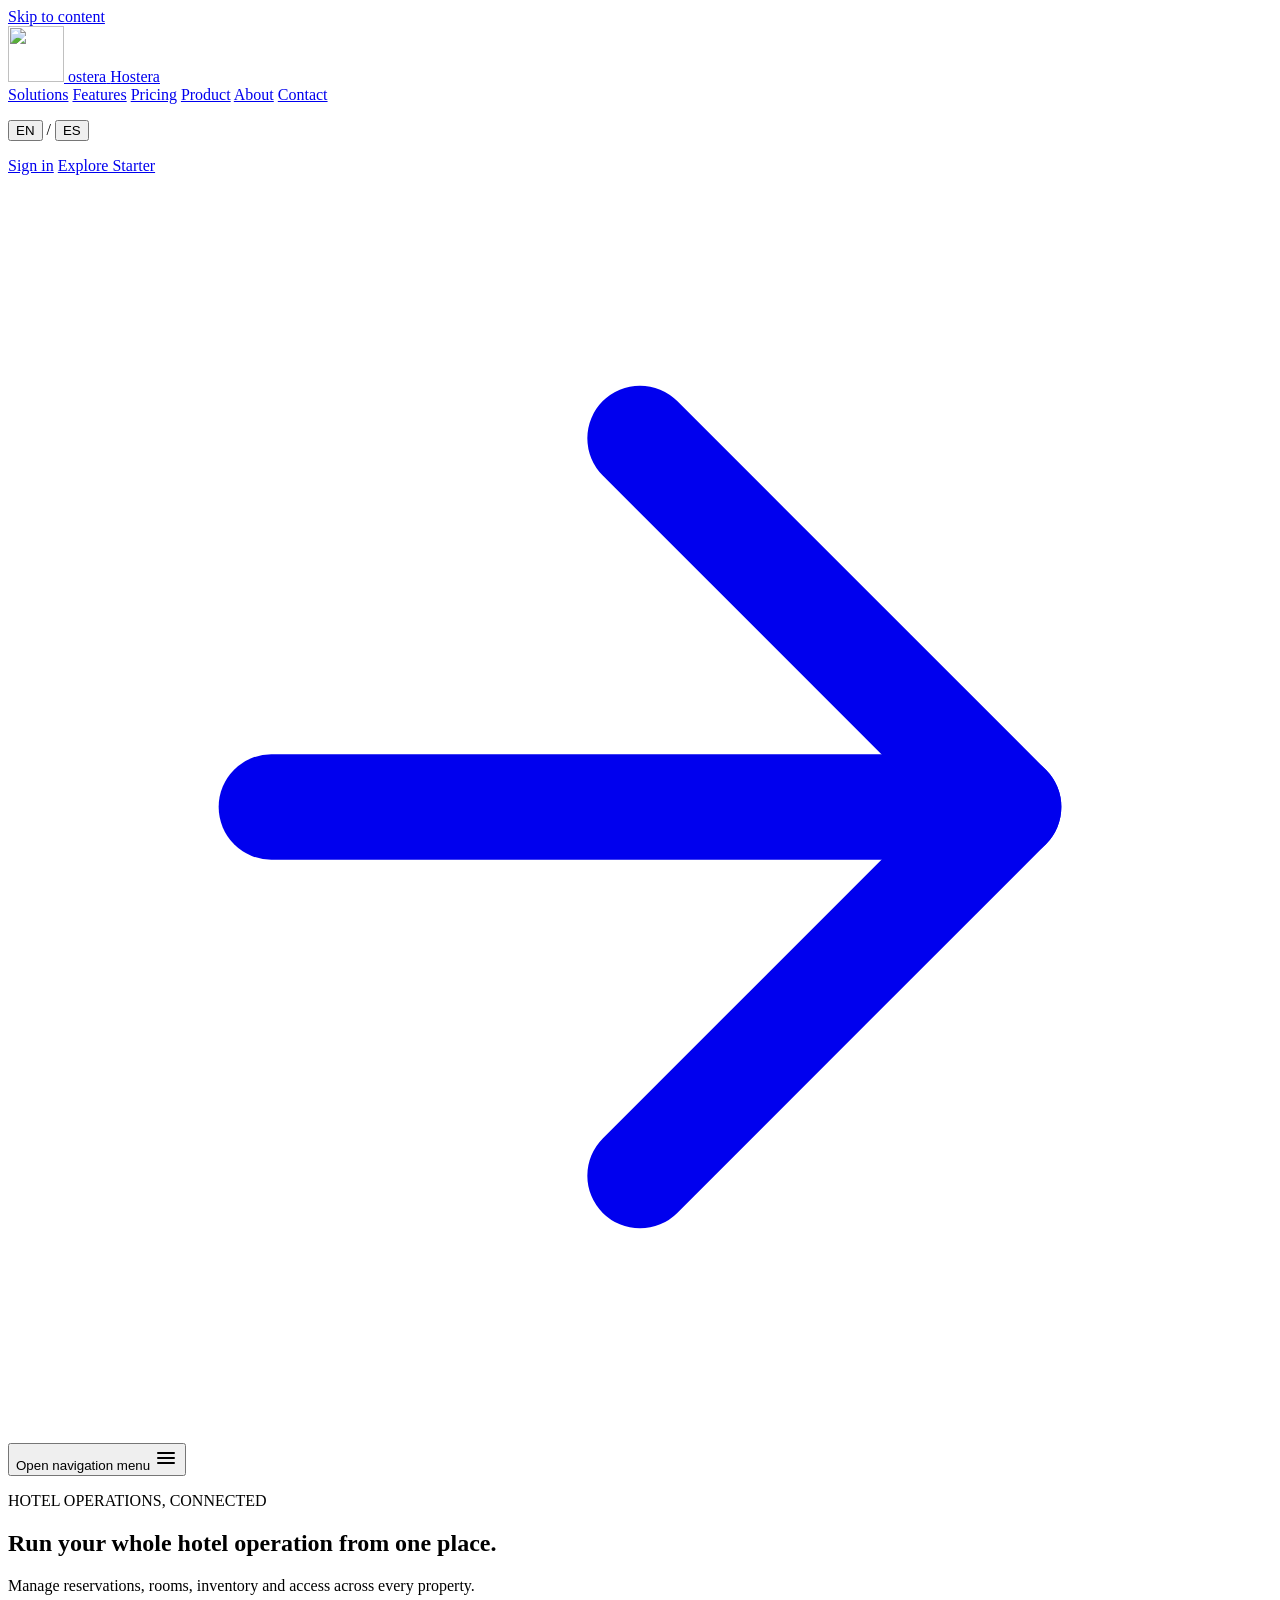
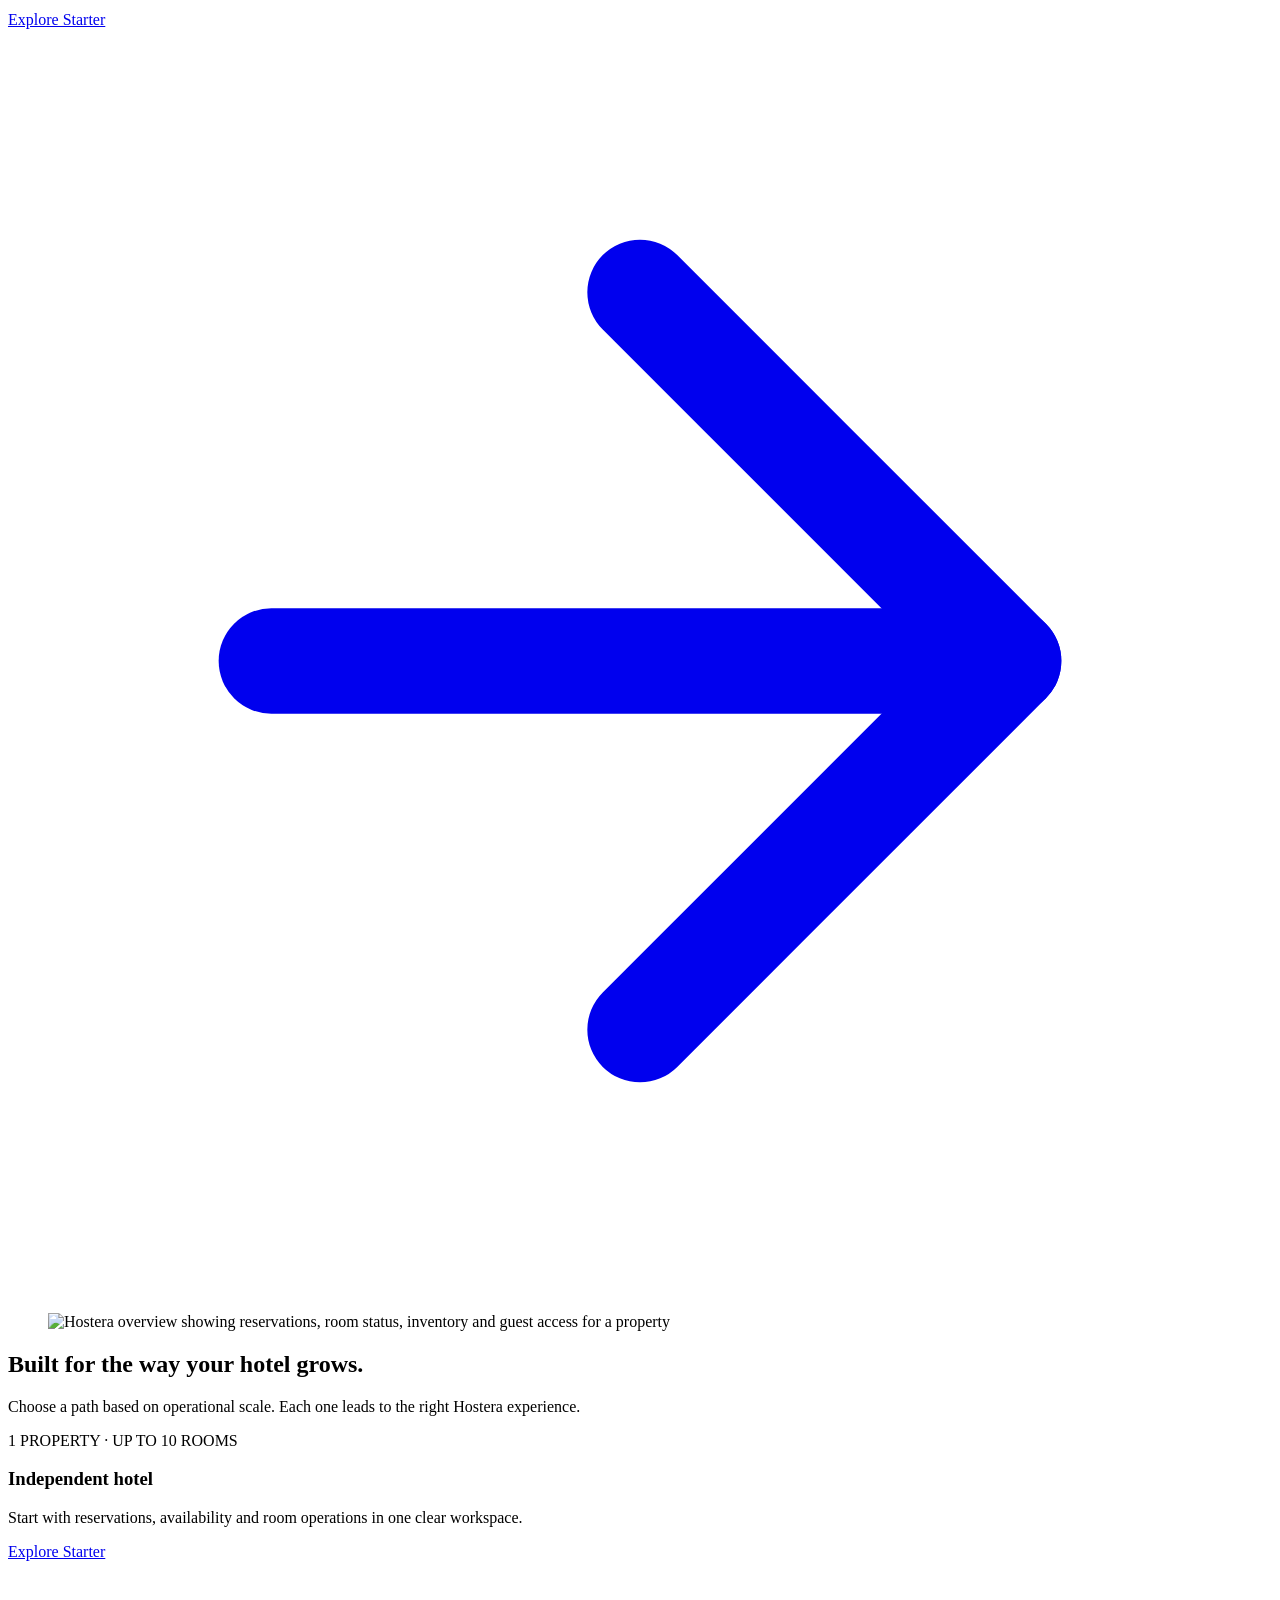
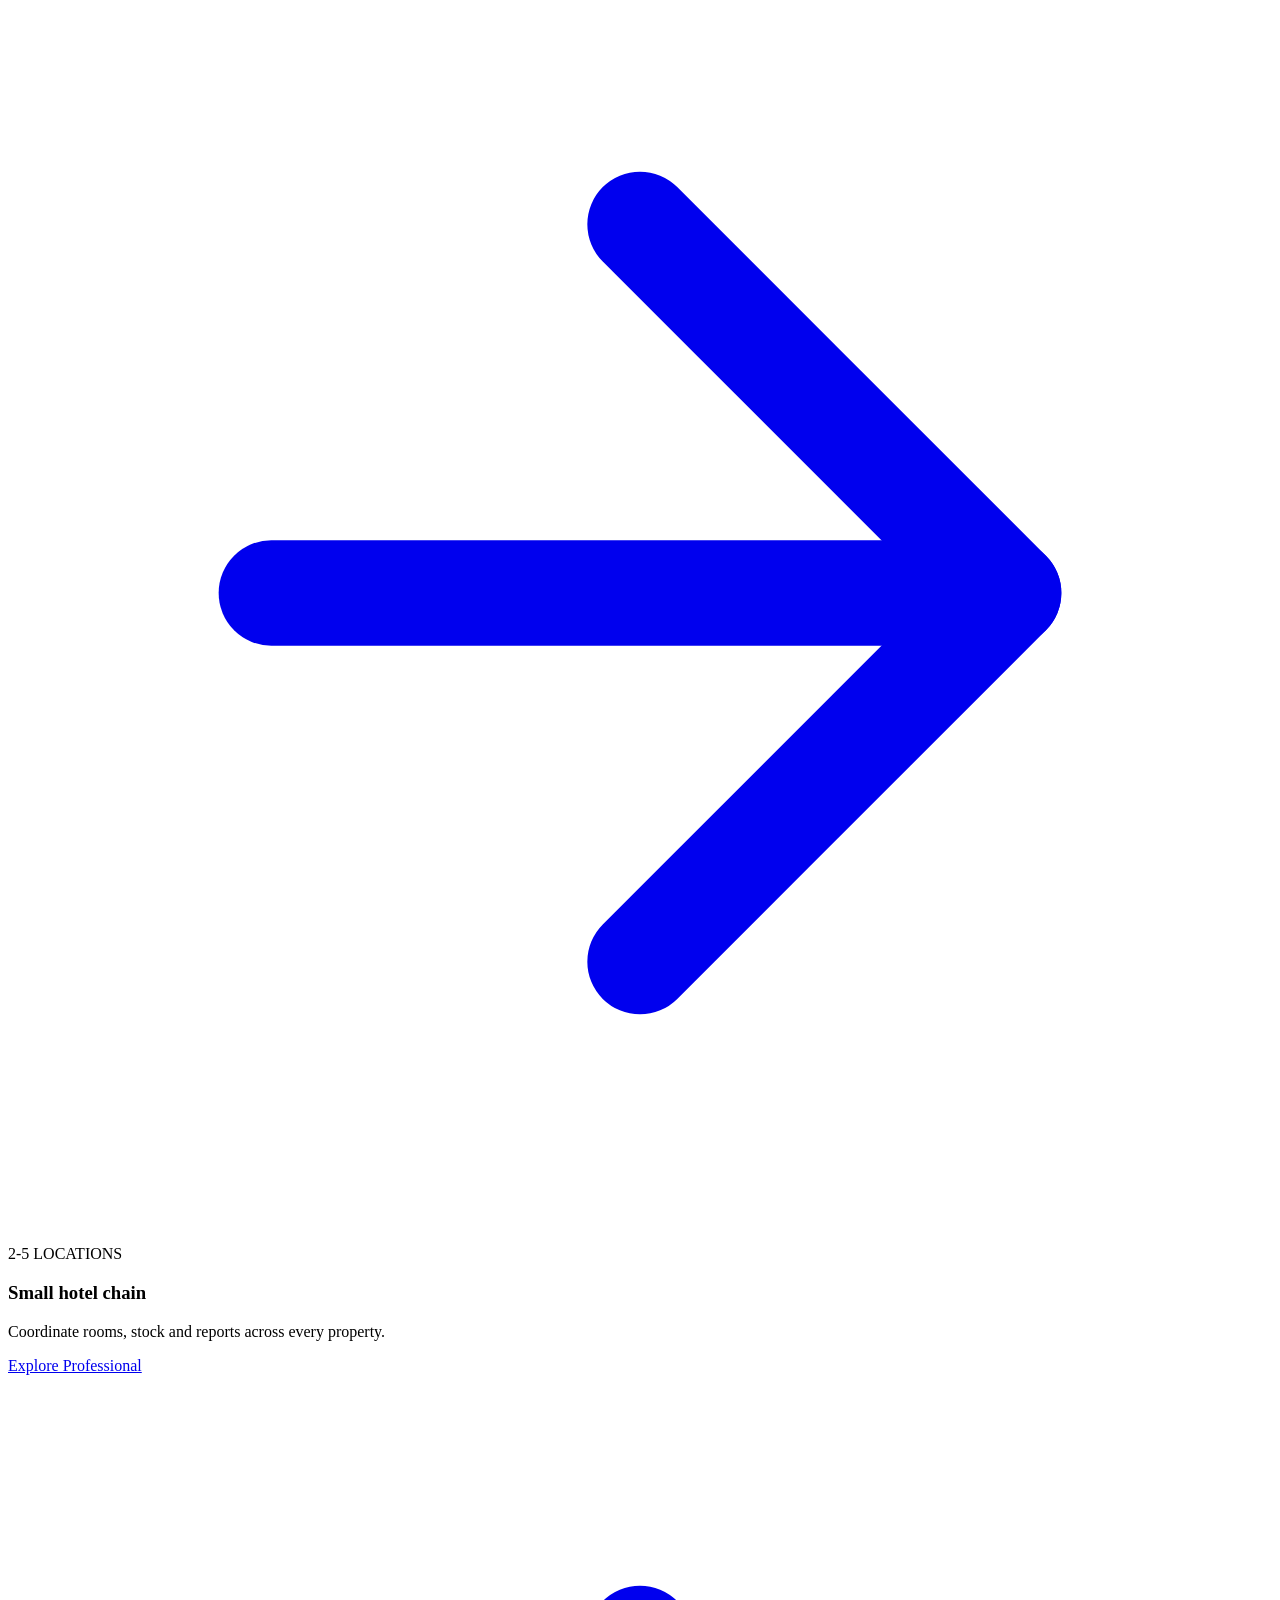
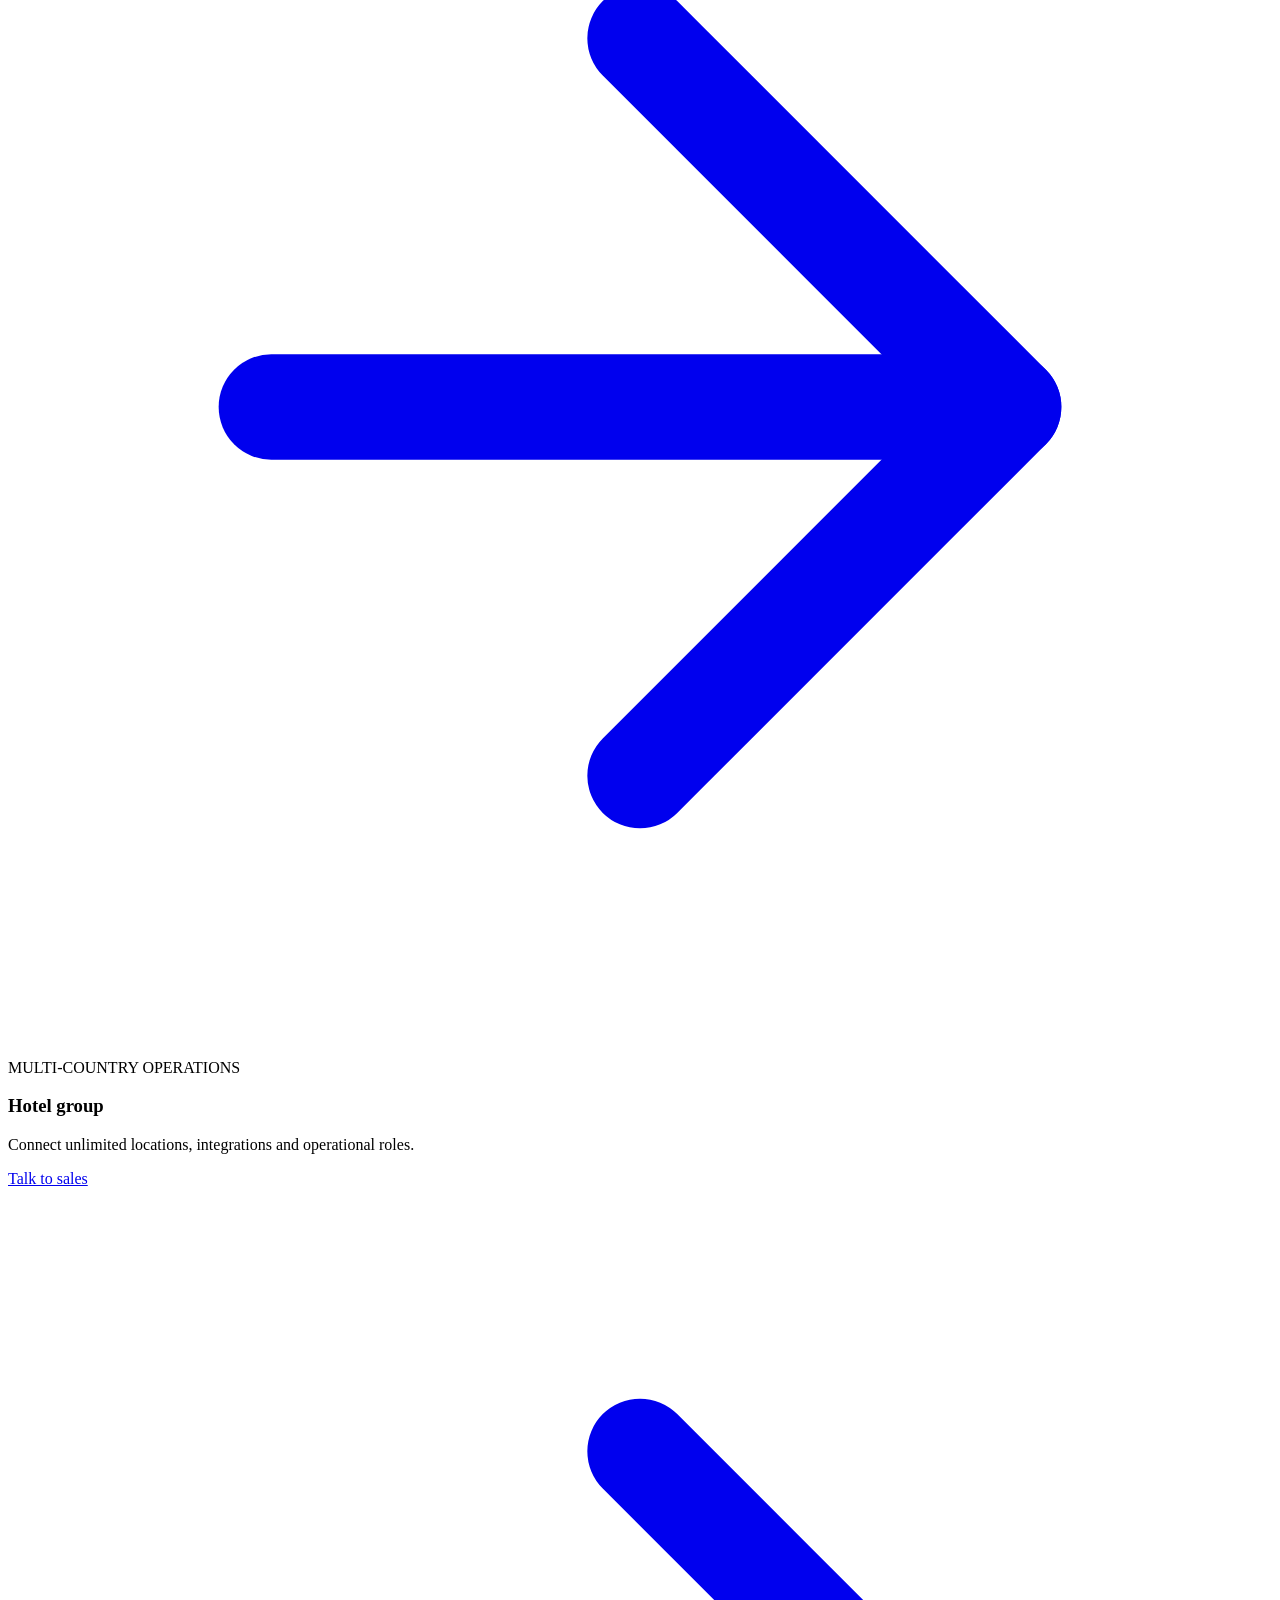
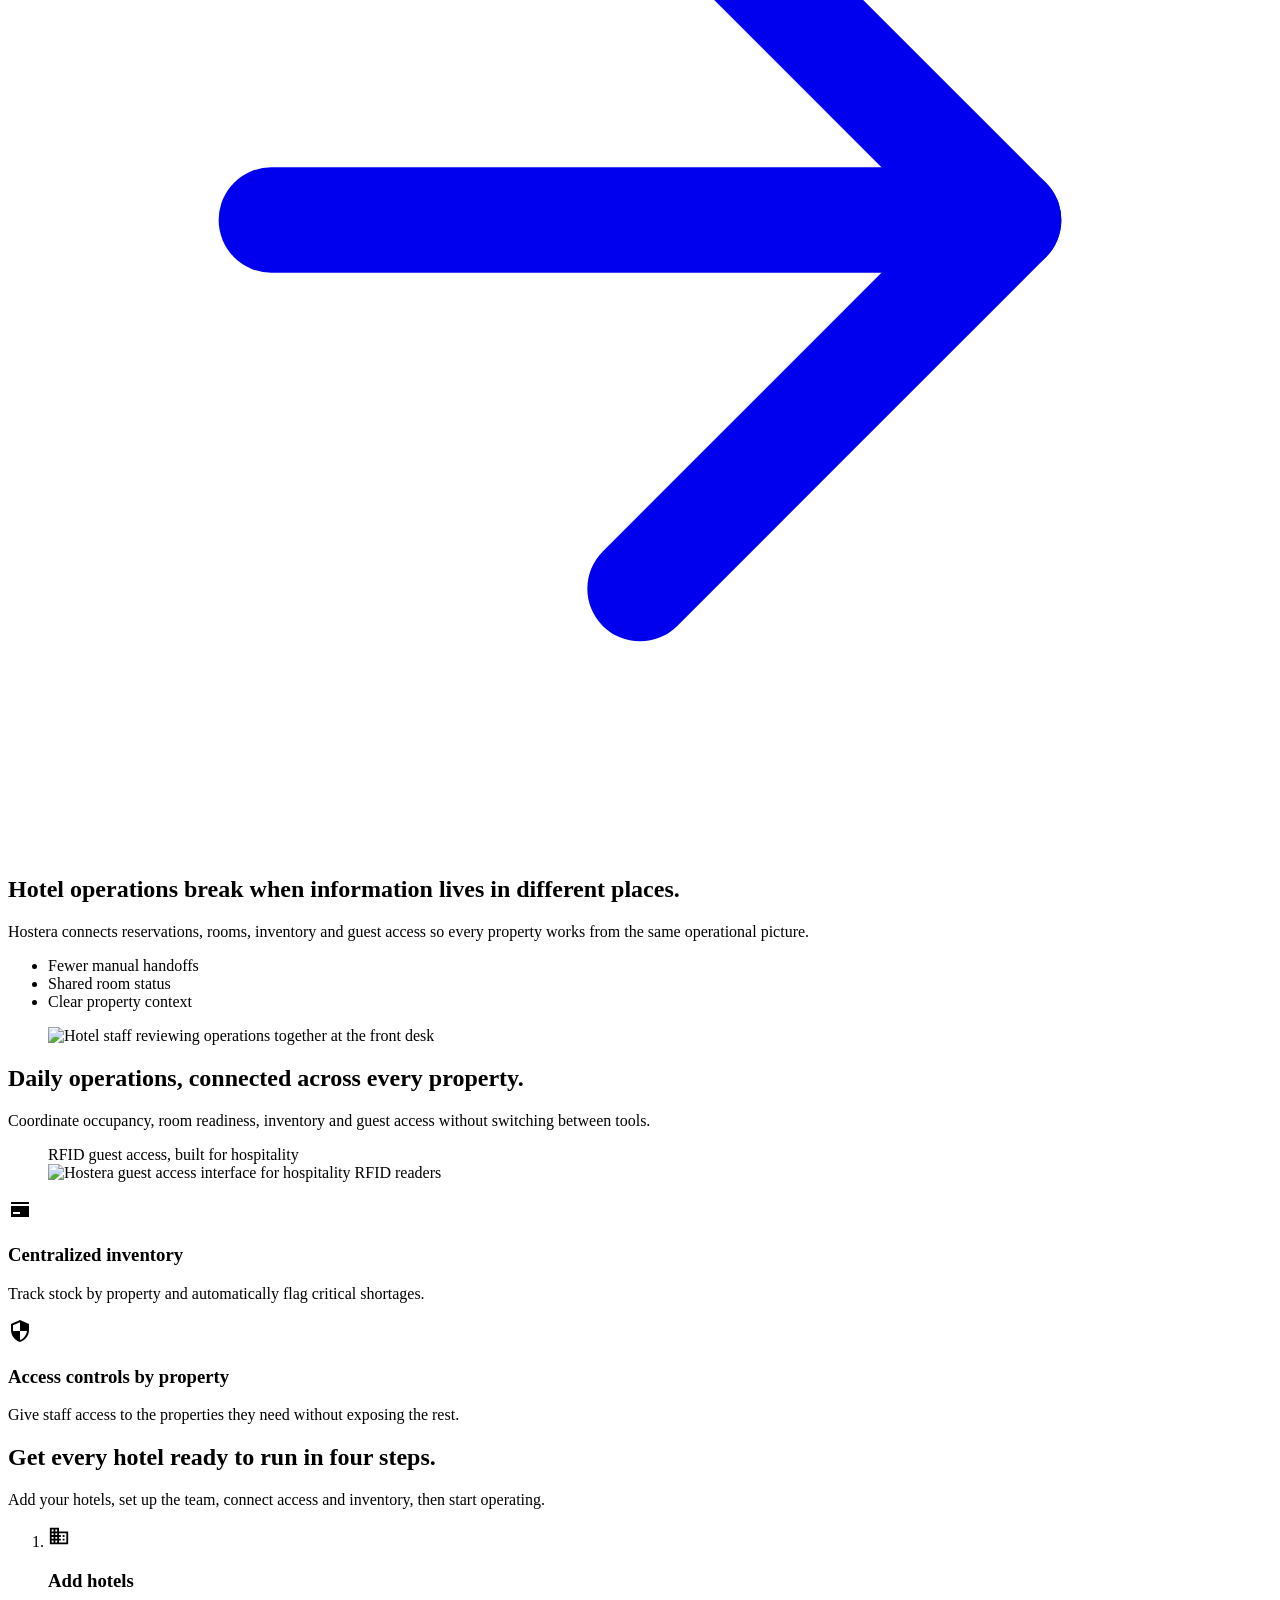
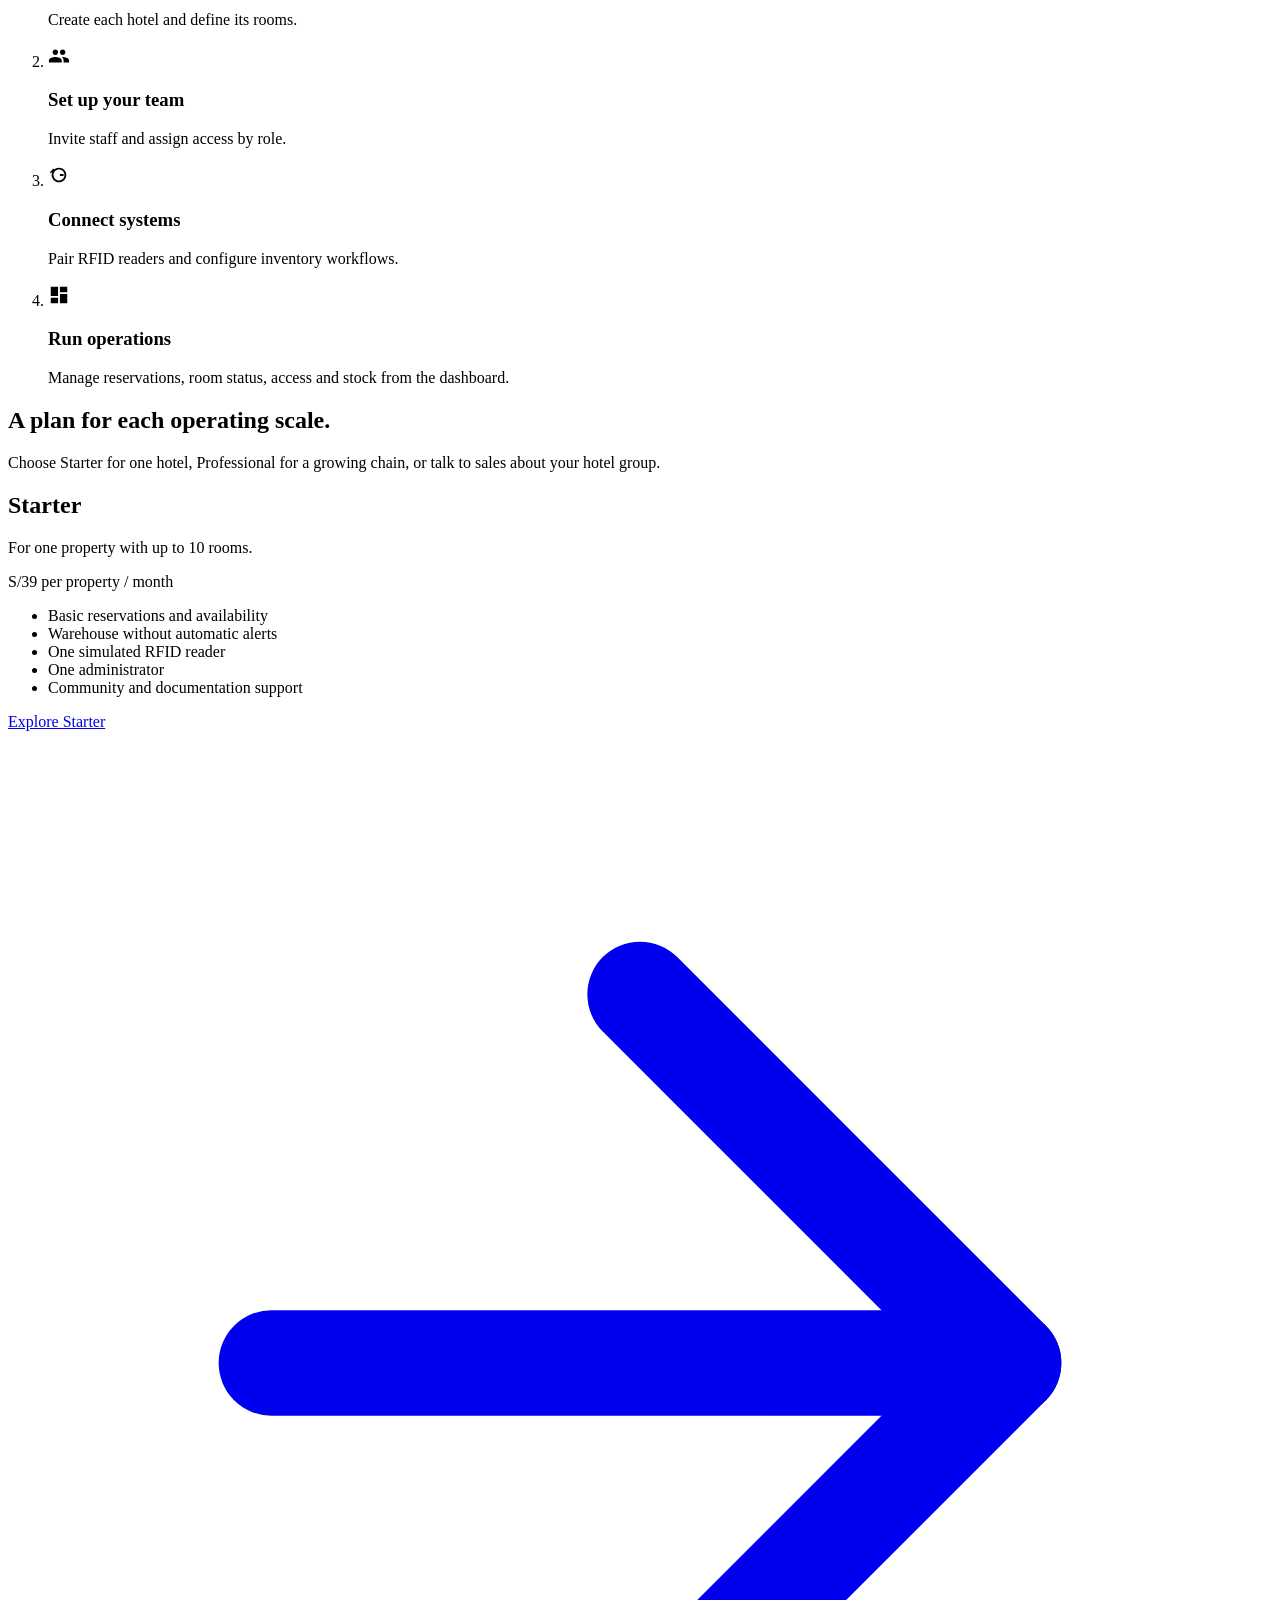
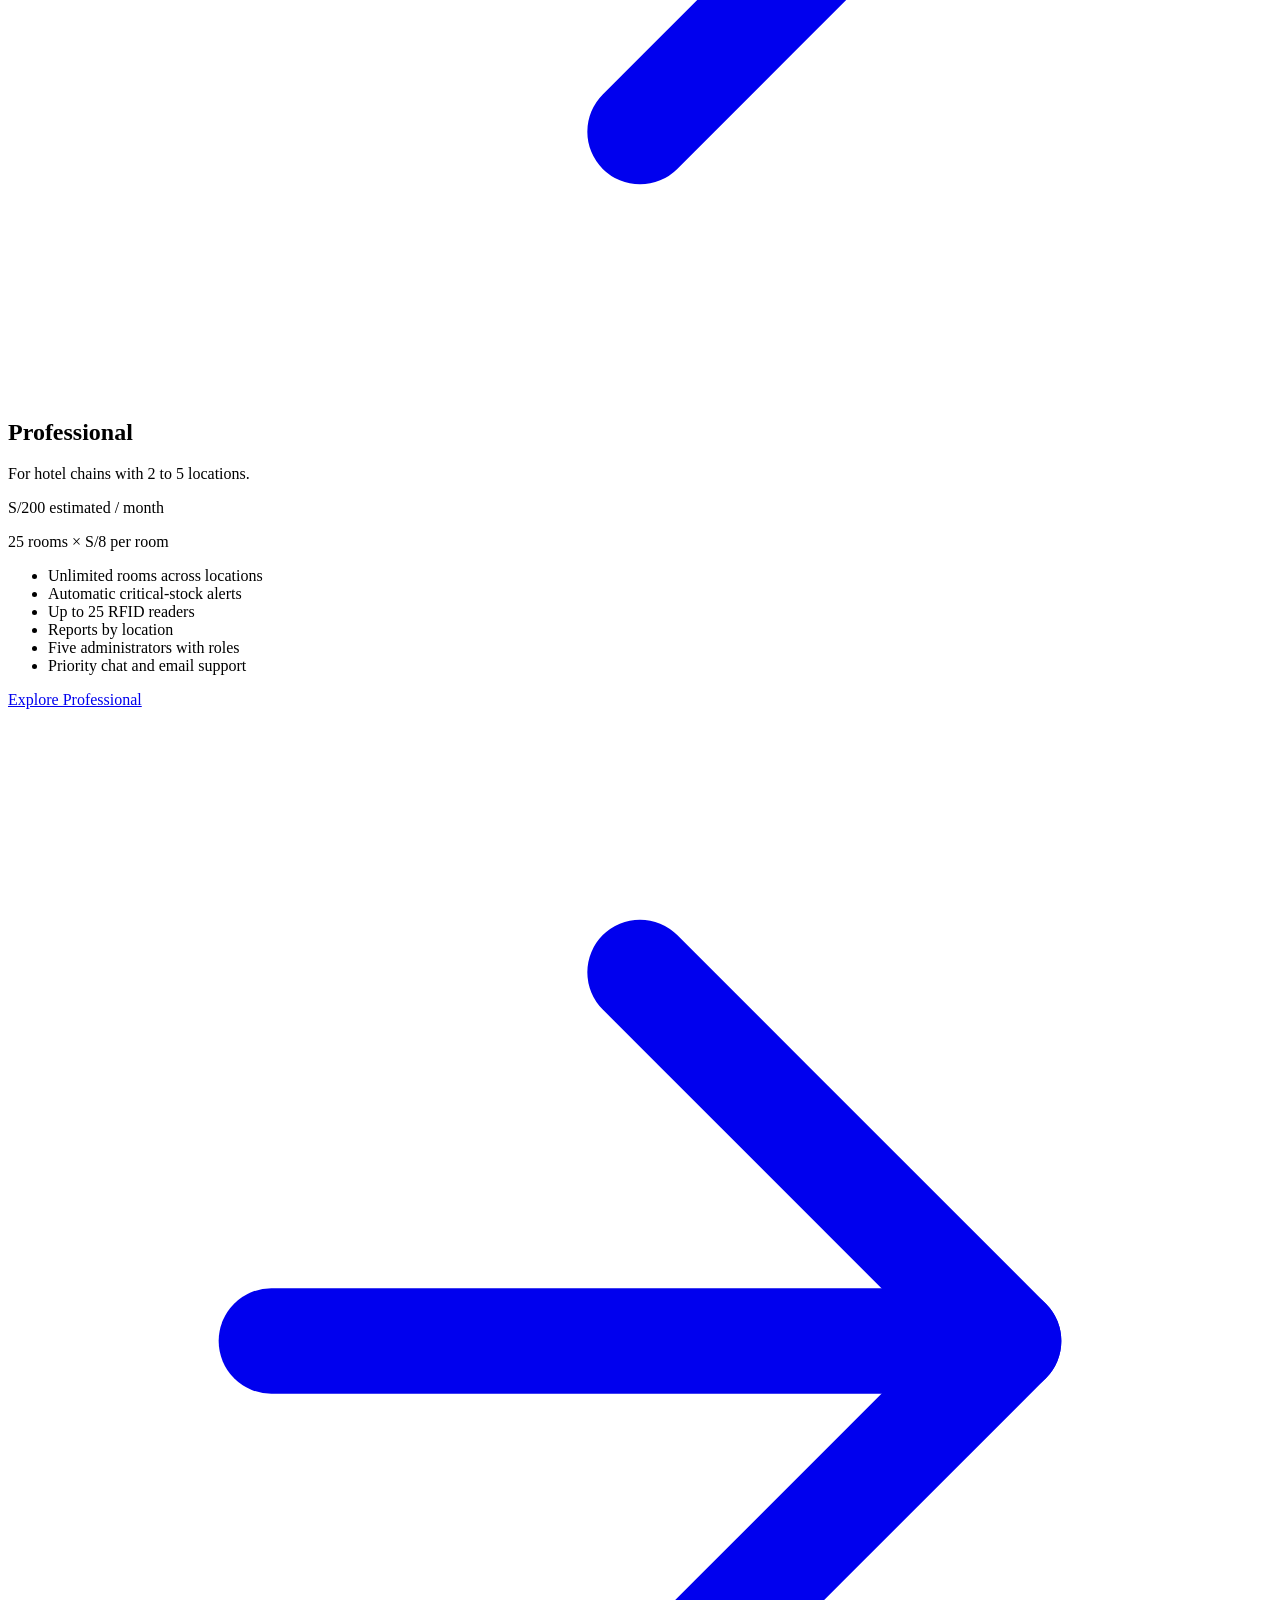
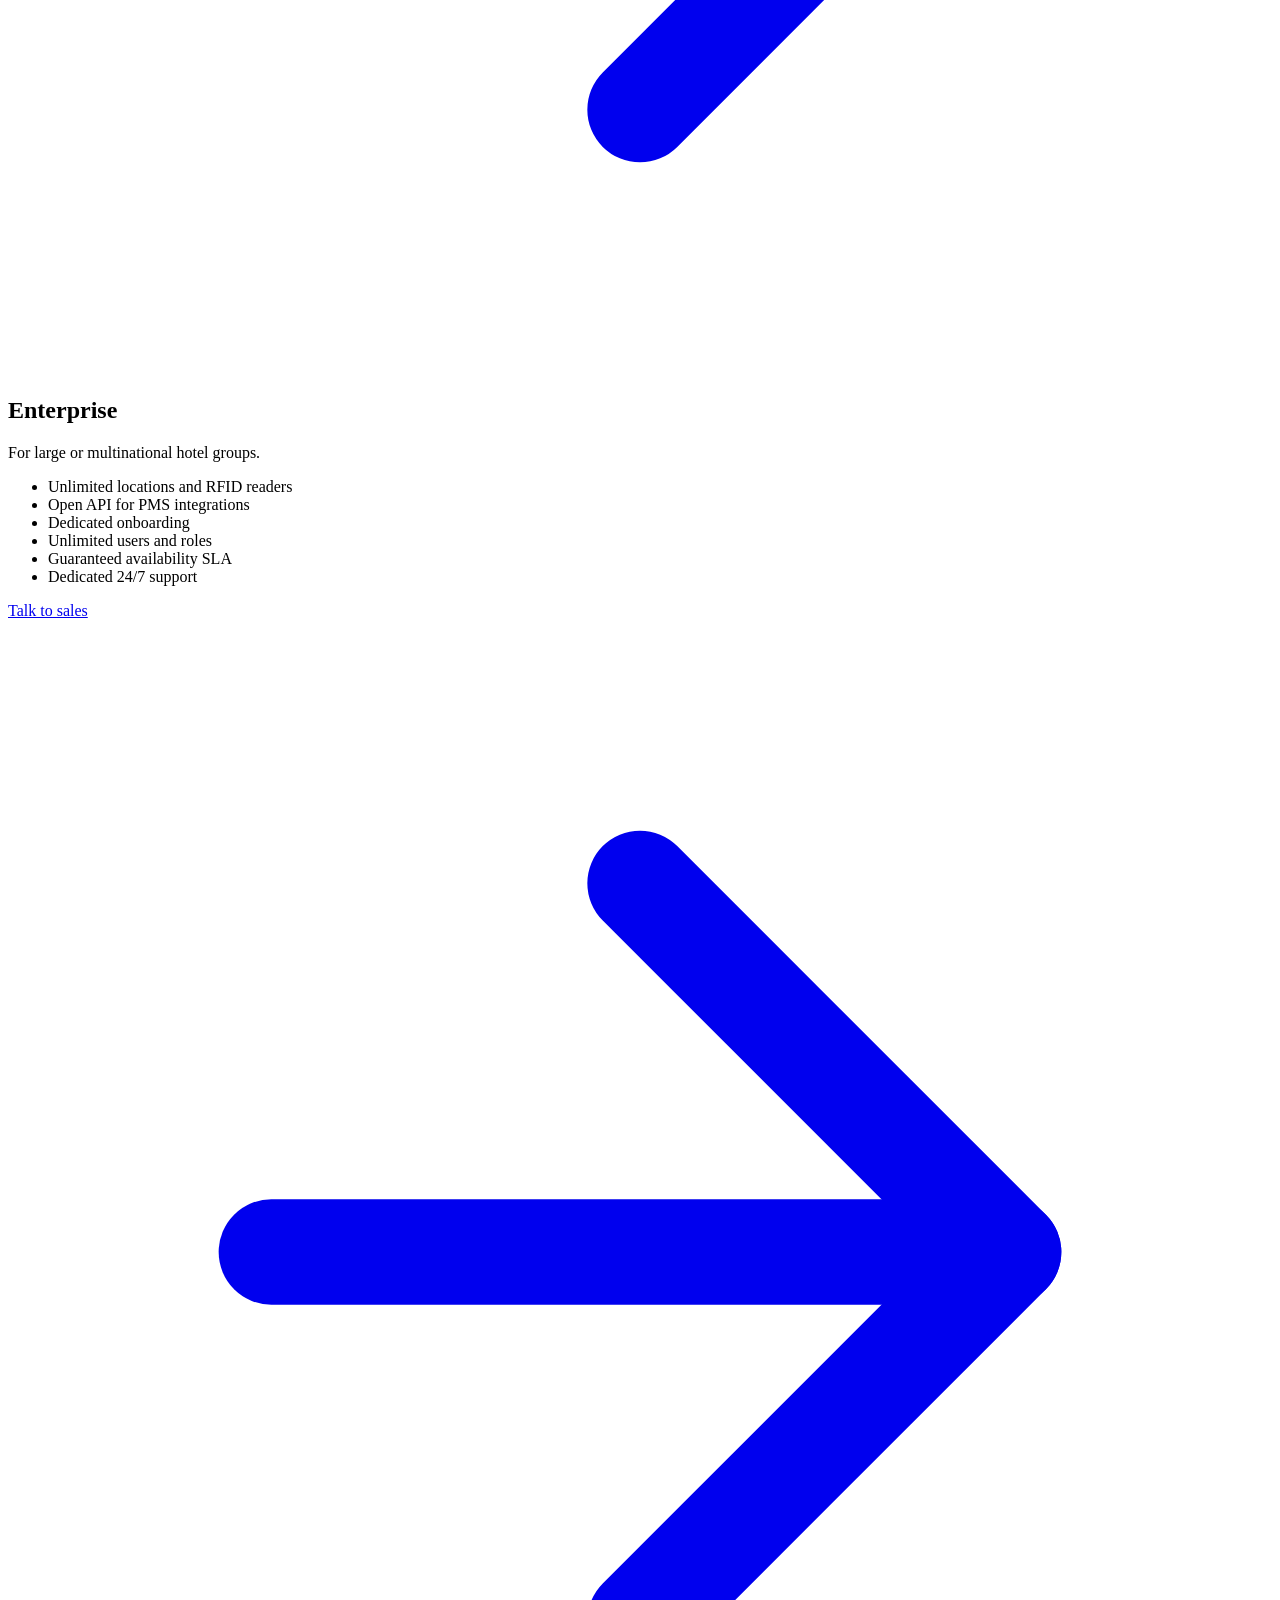
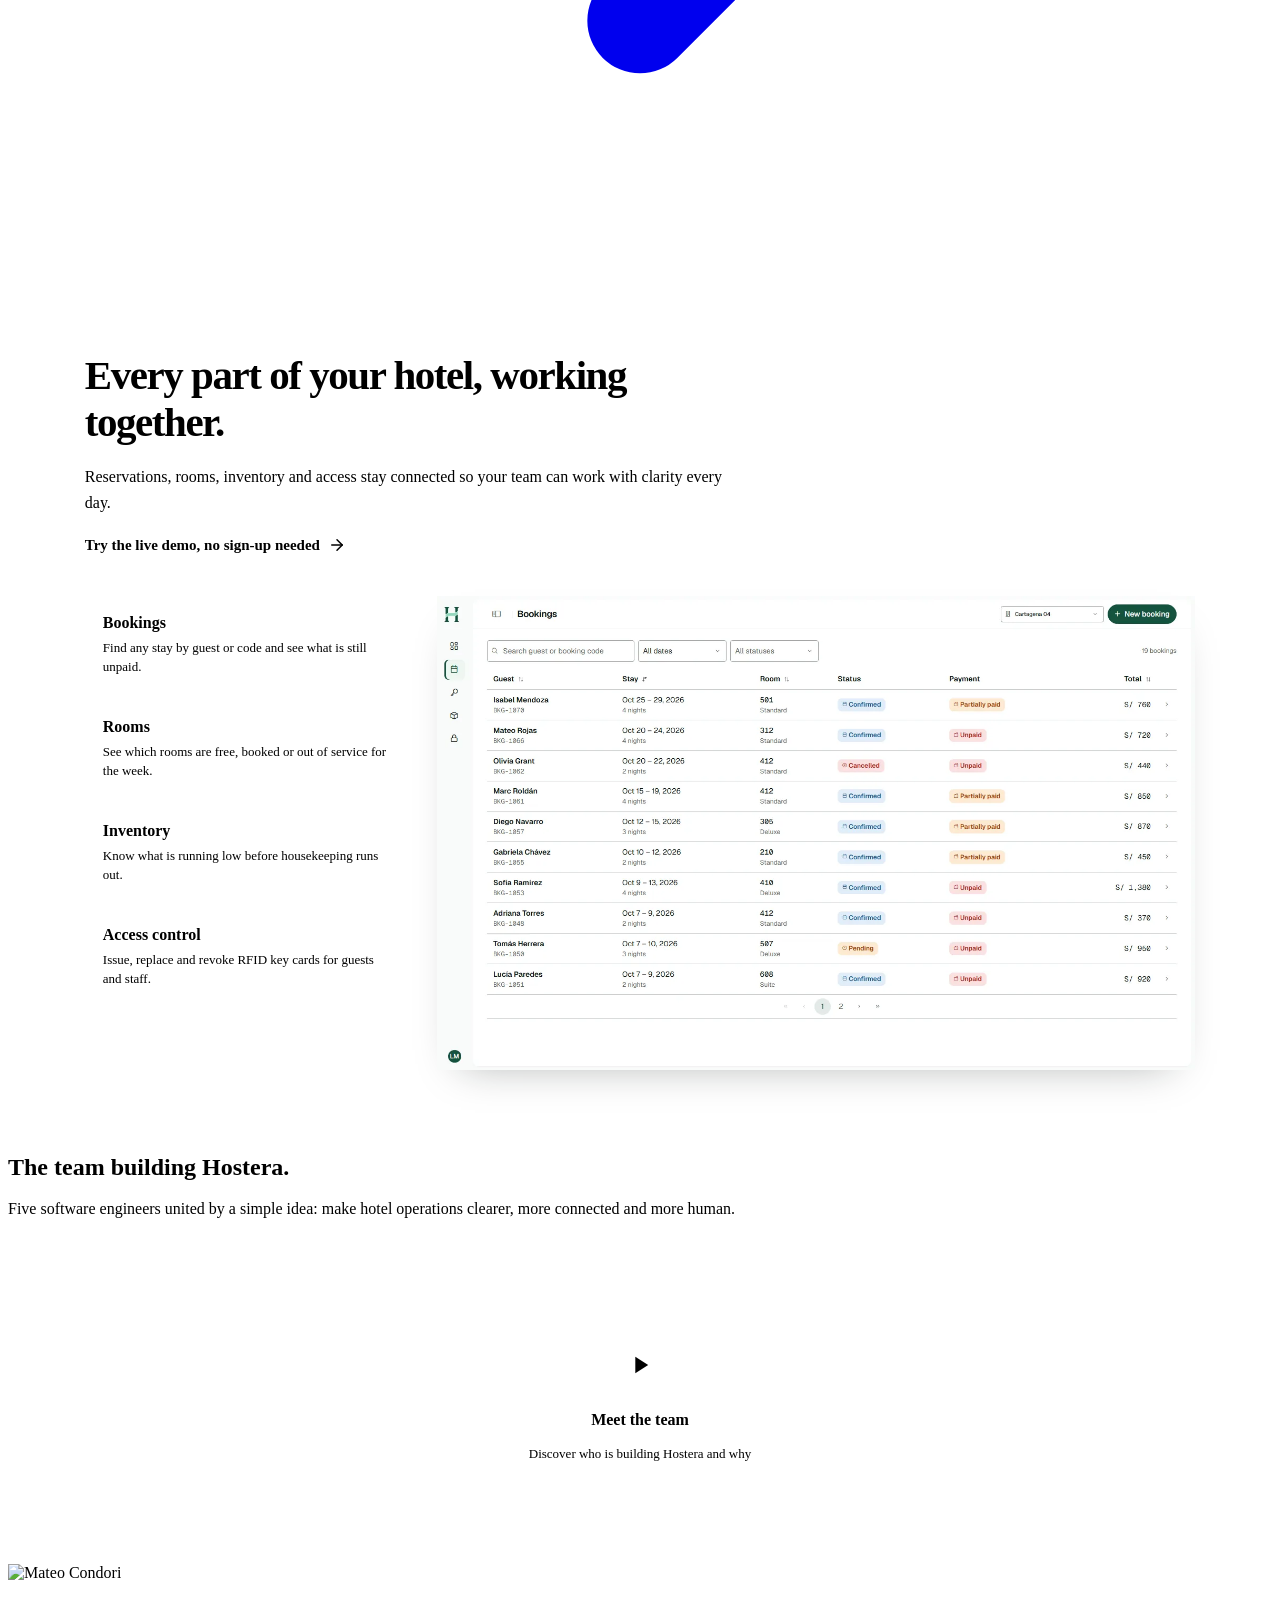
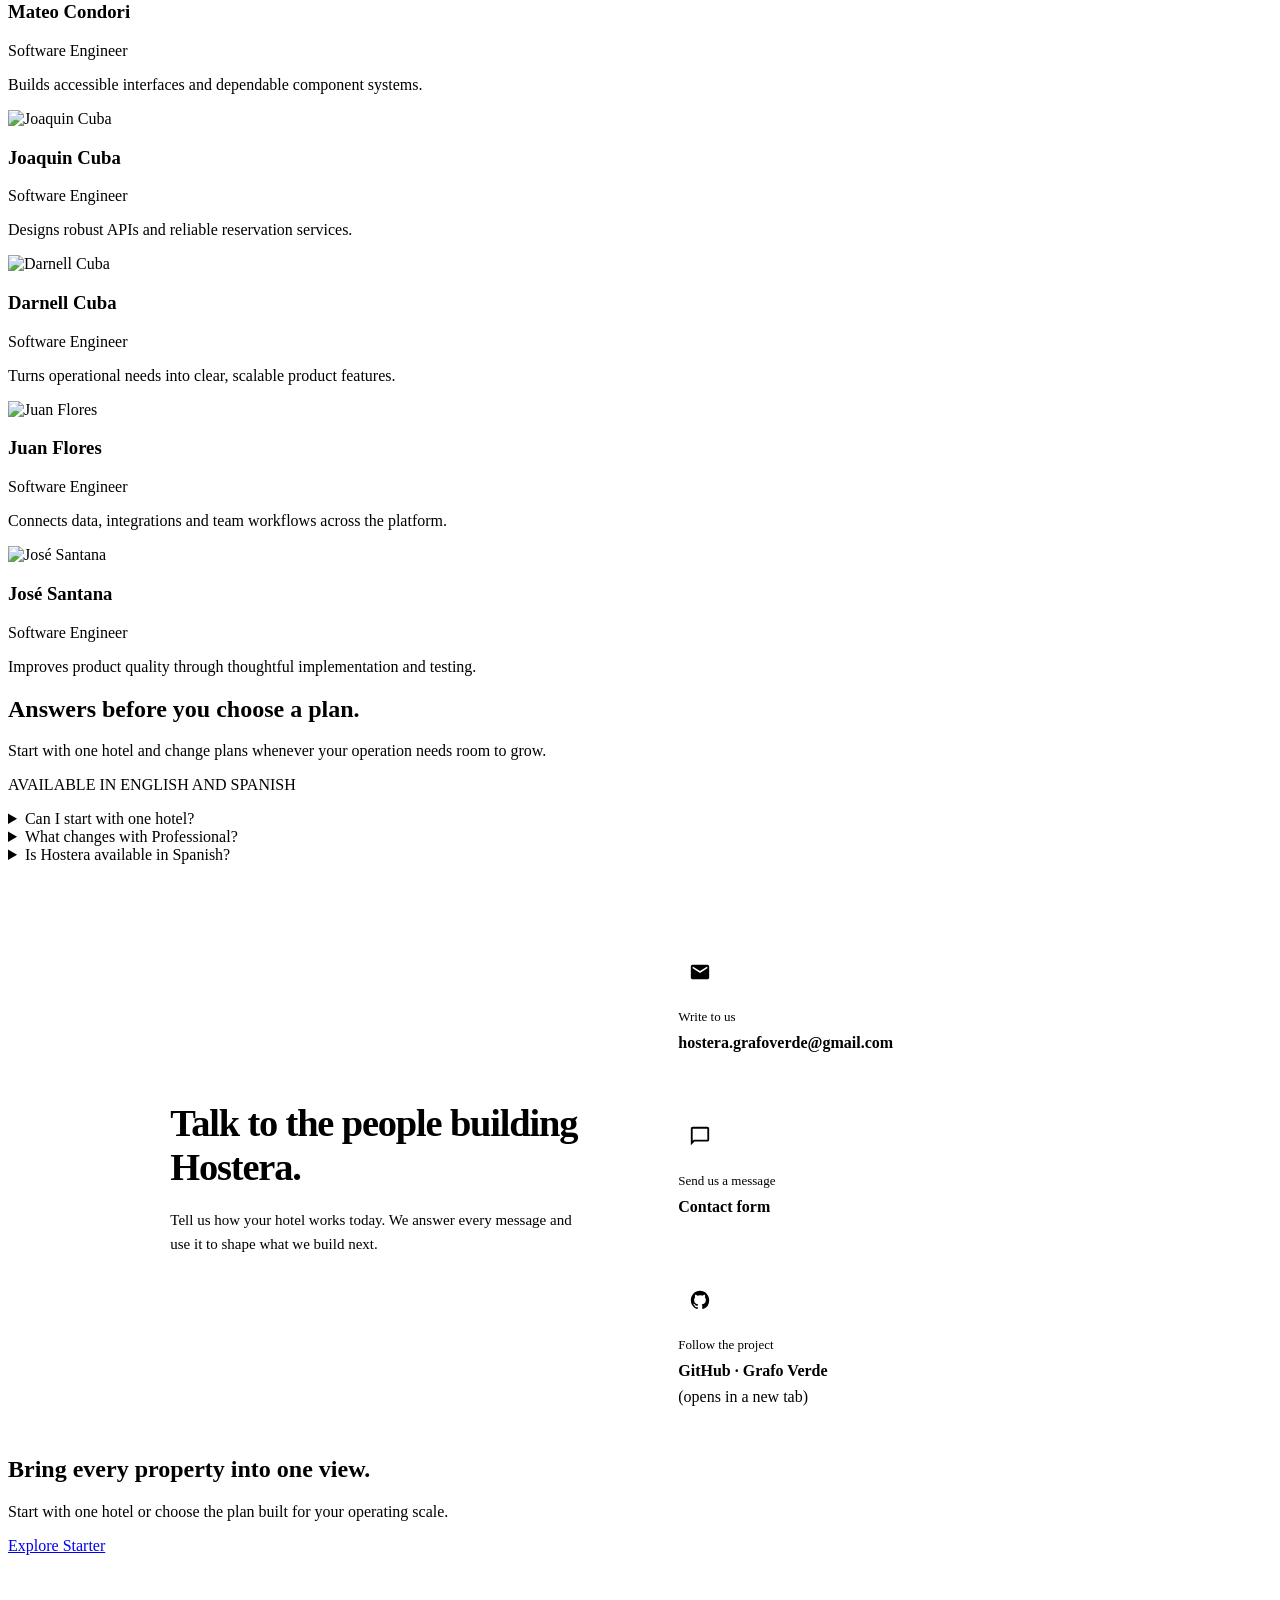
==== index.html @ 604bc5f4 "feat(footer): show the team email in the footer of every page" ====
<!DOCTYPE html>
<html lang="en">
  <head>
    <meta charset="utf-8" />
    <meta name="viewport" content="width=device-width, initial-scale=1" />
    <title>Hostera | Hotel operations, connected</title>
    <meta
      name="description"
      content="Run reservations, rooms, inventory and access across every property from one place."
    />
    <meta name="keywords" content="hotel operations, hotel management platform, reservations, room availability, inventory, RFID access" />
    <meta name="author" content="Grafo Verde Team" />
    <link rel="canonical" href="https://1asi0730-2620-8150-grafoverde.github.io/hostera-landing-page/" />
    <meta property="og:type" content="website" />
    <meta property="og:site_name" content="Hostera" />
    <meta property="og:title" content="Hostera | Hotel operations, connected" />
    <meta
      property="og:description"
      content="Run reservations, rooms, inventory and access across every property from one place."
    />
    <meta property="og:url" content="https://1asi0730-2620-8150-grafoverde.github.io/hostera-landing-page/" />
    <meta property="og:image" content="https://1asi0730-2620-8150-grafoverde.github.io/hostera-landing-page/public/rfid-guest-access.png" />
    <meta property="og:image:type" content="image/png" />
    <meta property="og:image:width" content="2688" />
    <meta property="og:image:height" content="1520" />
    <meta property="og:image:alt" content="Hotel room key card beside an RFID guest access reader" />
    <meta property="og:locale" content="en_US" />
    <meta property="og:locale:alternate" content="es_419" />
    <meta name="twitter:card" content="summary_large_image" />
    <meta name="twitter:title" content="Hostera | Hotel operations, connected" />
    <meta
      name="twitter:description"
      content="Run reservations, rooms, inventory and access across every property from one place."
    />
    <meta name="twitter:image" content="https://1asi0730-2620-8150-grafoverde.github.io/hostera-landing-page/public/rfid-guest-access.png" />
    <meta name="twitter:image:alt" content="Hotel room key card beside an RFID guest access reader" />
    <link rel="preconnect" href="https://cdn.jsdelivr.net" />
    <link rel="stylesheet" href="https://cdn.jsdelivr.net/npm/@fontsource/geist-sans@5.2.5/400.css" />
    <link rel="stylesheet" href="https://cdn.jsdelivr.net/npm/@fontsource/geist-sans@5.2.5/500.css" />
    <link rel="stylesheet" href="https://cdn.jsdelivr.net/npm/@fontsource/geist-sans@5.2.5/600.css" />
    <link rel="stylesheet" href="https://cdn.jsdelivr.net/npm/@fontsource/geist-mono@5.2.5/600.css" />
    <link rel="stylesheet" href="css/tokens.css" />
    <link rel="stylesheet" href="css/base.css" />
    <link rel="stylesheet" href="css/header.css" />
    <link rel="stylesheet" href="css/hero.css" />
    <link rel="stylesheet" href="css/segments.css" />
    <link rel="stylesheet" href="css/problem.css" />
    <link rel="stylesheet" href="css/benefits.css" />
    <link rel="stylesheet" href="css/workflow.css" />
    <link rel="stylesheet" href="css/plans.css" />
    <link rel="stylesheet" href="css/plan-professional.css" />
    <link rel="stylesheet" href="css/plan-enterprise.css" />
    <link rel="stylesheet" href="css/discover.css" />
    <link rel="stylesheet" href="css/tour.css" />
    <link rel="stylesheet" href="css/team.css" />
    <link rel="stylesheet" href="css/support.css" />
    <link rel="stylesheet" href="css/contact.css" />
    <link rel="stylesheet" href="css/closing.css" />
    <link rel="stylesheet" href="css/footer.css" />
  </head>
  <body>
    <a class="skip-link" href="#main"><span data-i18n="skip">Skip to content</span></a>
    <div class="page">
      <header class="site-header" data-site-header>
        <a class="brand" href="./">
          <img class="brand__mark" src="public/hostera-mark.svg" width="56" height="56" alt="" />
          <span class="brand__word" aria-hidden="true">ostera</span>
          <span class="visually-hidden">Hostera</span>
        </a>
        <nav class="site-header__nav" id="primary-nav" aria-label="Primary" data-i18n-aria="nav.primary">
          <a href="#solutions" data-i18n="nav.solutions">Solutions</a>
          <a href="#features" data-i18n="nav.features">Features</a>
          <a href="#pricing" data-i18n="nav.pricing">Pricing</a>
          <a href="#product" data-i18n="nav.product">Product</a>
          <a href="#about" data-i18n="nav.about">About</a>
          <a href="#contact" data-i18n="nav.contact">Contact</a>
        </nav>
        <p class="lang site-header__lang">
          <button type="button" data-lang="en" lang="en" aria-current="page">EN</button>
          <span aria-hidden="true">/</span>
          <button type="button" data-lang="es" lang="es">ES</button>
        </p>
        <a class="site-header__login" href="https://hostera-f4116.web.app/" data-i18n="cta.login">Sign in</a>
        <a class="site-header__cta" href="#starter">
          <span data-i18n="cta.starter">Explore Starter</span>
          <svg class="site-header__cta-icon" viewBox="0 0 24 24" aria-hidden="true">
            <path d="M5 12h14" fill="none" stroke="currentColor" stroke-width="2" stroke-linecap="round" />
            <path d="m12 5 7 7-7 7" fill="none" stroke="currentColor" stroke-width="2" stroke-linecap="round" stroke-linejoin="round" />
          </svg>
        </a>
        <button class="nav-toggle" type="button" data-nav-toggle aria-expanded="false" aria-controls="primary-nav">
          <span class="visually-hidden" data-i18n="nav.menu">Open navigation menu</span>
          <svg width="24" height="24" viewBox="0 0 24 24" aria-hidden="true">
            <path d="M4 7h16M4 12h16M4 17h16" fill="none" stroke="currentColor" stroke-width="2" stroke-linecap="round" />
          </svg>
        </button>
      </header>

      <main id="main">
        <section class="hero" aria-labelledby="hero-heading">
          <div class="hero__copy">
            <p class="hero__eyebrow" data-i18n="hero.eyebrow">HOTEL OPERATIONS, CONNECTED</p>
            <h1 class="hero__title" id="hero-heading" data-i18n="hero.title">Run your whole hotel operation from one place.</h1>
            <p class="hero__lede" data-i18n="hero.lede">
              Manage reservations, rooms, inventory and access across every property.
            </p>
          </div>
          <div class="hero__actions">
            <a class="hero__cta" href="#starter">
              <span data-i18n="cta.starter">Explore Starter</span>
              <svg class="hero__cta-icon" viewBox="0 0 24 24" aria-hidden="true">
                <path
                  d="M5 12h14"
                  fill="none"
                  stroke="currentColor"
                  stroke-width="2"
                  stroke-linecap="round"
                  stroke-linejoin="round"
                />
                <path
                  d="m12 5 7 7-7 7"
                  fill="none"
                  stroke="currentColor"
                  stroke-width="2"
                  stroke-linecap="round"
                  stroke-linejoin="round"
                />
              </svg>
            </a>
          </div>
          <div class="hero__stage">
            <figure class="hero__preview">
              <img
                src="public/hostera-dashboard.png"
                width="1280"
                height="720"
                alt="Hostera overview showing reservations, room status, inventory and guest access for a property" data-i18n-alt="hero.alt"
              />
            </figure>
          </div>
        </section>

        <section class="segments section-target" id="solutions" aria-labelledby="solutions-heading" tabindex="-1">
          <div class="segments__inner">
            <div class="segments__header">
              <h2 class="segments__title" id="solutions-heading" data-i18n="segments.title">Built for the way your hotel grows.</h2>
              <p class="segments__lede" data-i18n="segments.lede">
                Choose a path based on operational scale. Each one leads to the right Hostera experience.
              </p>
            </div>
            <div class="segments__pathways">
              <article class="pathway pathway--independent">
                <div class="pathway__copy">
                  <p class="pathway__scale" data-i18n="path.independent.scale">1 PROPERTY · UP TO 10 ROOMS</p>
                  <h3 class="pathway__title" data-i18n="path.independent.title">Independent hotel</h3>
                  <p class="pathway__body" data-i18n="path.independent.body">
                    Start with reservations, availability and room operations in one clear workspace.
                  </p>
                </div>
                <a class="pathway__cta" href="#starter">
                  <span data-i18n="cta.starter">Explore Starter</span>
                  <svg class="pathway__cta-icon" viewBox="0 0 24 24" aria-hidden="true">
                    <path d="M5 12h14" fill="none" stroke="currentColor" stroke-width="2" stroke-linecap="round" />
                    <path d="m12 5 7 7-7 7" fill="none" stroke="currentColor" stroke-width="2" stroke-linecap="round" stroke-linejoin="round" />
                  </svg>
                </a>
              </article>
              <article class="pathway pathway--chain">
                <div class="pathway__copy">
                  <p class="pathway__scale" data-i18n="path.chain.scale">2-5 LOCATIONS</p>
                  <h3 class="pathway__title" data-i18n="path.chain.title">Small hotel chain</h3>
                  <p class="pathway__body" data-i18n="path.chain.body">
                    Coordinate rooms, stock and reports across every property.
                  </p>
                </div>
                <a class="pathway__cta" href="#professional">
                  <span data-i18n="cta.professional">Explore Professional</span>
                  <svg class="pathway__cta-icon" viewBox="0 0 24 24" aria-hidden="true">
                    <path d="M5 12h14" fill="none" stroke="currentColor" stroke-width="2" stroke-linecap="round" />
                    <path d="m12 5 7 7-7 7" fill="none" stroke="currentColor" stroke-width="2" stroke-linecap="round" stroke-linejoin="round" />
                  </svg>
                </a>
              </article>
              <article class="pathway pathway--group">
                <div class="pathway__copy">
                  <p class="pathway__scale" data-i18n="path.group.scale">MULTI-COUNTRY OPERATIONS</p>
                  <h3 class="pathway__title" data-i18n="path.group.title">Hotel group</h3>
                  <p class="pathway__body" data-i18n="path.group.body">
                    Connect unlimited locations, integrations and operational roles.
                  </p>
                </div>
                <a class="pathway__cta" href="sales.html">
                  <span data-i18n="cta.sales">Talk to sales</span>
                  <svg class="pathway__cta-icon" viewBox="0 0 24 24" aria-hidden="true">
                    <path d="M5 12h14" fill="none" stroke="currentColor" stroke-width="2" stroke-linecap="round" />
                    <path d="m12 5 7 7-7 7" fill="none" stroke="currentColor" stroke-width="2" stroke-linecap="round" stroke-linejoin="round" />
                  </svg>
                </a>
              </article>
            </div>
          </div>
        </section>

        <section class="problem" aria-labelledby="problem-heading">
          <div class="problem__layout">
            <div class="problem__copy">
              <div class="problem__intro">
                <h2 class="problem__title" id="problem-heading" data-i18n="problem.title">
                  Hotel operations break when information lives in different places.
                </h2>
                <p class="problem__body" data-i18n="problem.body">
                  Hostera connects reservations, rooms, inventory and guest access so every property
                  works from the same operational picture.
                </p>
              </div>
              <ul class="problem__points">
                <li data-i18n="problem.p1">Fewer manual handoffs</li>
                <li data-i18n="problem.p2">Shared room status</li>
                <li data-i18n="problem.p3">Clear property context</li>
              </ul>
            </div>
            <figure class="problem__photo">
              <img
                src="public/hotel-operations.png"
                width="688"
                height="532"
                alt="Hotel staff reviewing operations together at the front desk" data-i18n-alt="problem.alt"
              />
            </figure>
          </div>
        </section>

        <section class="benefits section-target" id="features" aria-labelledby="features-heading" tabindex="-1">
          <div class="benefits__inner">
            <div id="benefits" class="section-target" tabindex="-1"></div>
            <div class="benefits__header">
              <h2 class="benefits__title" id="features-heading" data-i18n="benefits.title">Daily operations, connected across every property.</h2>
              <p class="benefits__lede" data-i18n="benefits.lede">
                Coordinate occupancy, room readiness, inventory and guest access without switching between tools.
              </p>
            </div>
            <div class="benefits__composition">
              <figure class="benefits__media">
                <figcaption class="benefits__media-title" data-i18n="benefits.media">RFID guest access, built for hospitality</figcaption>
                <img
                  src="public/rfid-guest-access.png"
                  width="770"
                  height="425"
                  alt="Hostera guest access interface for hospitality RFID readers" data-i18n-alt="benefits.mediaAlt"
                />
              </figure>
              <div class="benefits__stack">
                <article class="benefit-card benefit-card--inventory">
                  <span class="benefit-card__icon" aria-hidden="true">
                    <svg width="24" height="24" viewBox="0 0 24 24">
                      <path d="M21 8H3v11h18V8zm-9 8H5v-2h7v2zm9-12H3v2h18V4z" fill="currentColor" />
                    </svg>
                  </span>
                  <div>
                    <h3 class="benefit-card__title" data-i18n="benefits.inventory.title">Centralized inventory</h3>
                    <p class="benefit-card__body" data-i18n="benefits.inventory.body">
                      Track stock by property and automatically flag critical shortages.
                    </p>
                  </div>
                </article>
                <article class="benefit-card benefit-card--access">
                  <span class="benefit-card__icon" aria-hidden="true">
                    <svg width="24" height="24" viewBox="0 0 24 24">
                      <path d="M12 1 3 5v6c0 5.55 3.84 10.74 9 12 5.16-1.26 9-6.45 9-12V5l-9-4zm0 10.99h7c-.53 4.12-3.28 7.79-7 8.94V12H5V6.3l7-3.11v8.8z" fill="currentColor" />
                    </svg>
                  </span>
                  <div>
                    <h3 class="benefit-card__title" data-i18n="benefits.access.title">Access controls by property</h3>
                    <p class="benefit-card__body" data-i18n="benefits.access.body">
                      Give staff access to the properties they need without exposing the rest.
                    </p>
                  </div>
                </article>
              </div>
            </div>
          </div>
        </section>

        <section class="workflow section-target" id="how-hostera-works" aria-labelledby="workflow-heading" tabindex="-1">
          <div class="workflow__inner">
            <div class="workflow__header">
              <h2 class="workflow__title" id="workflow-heading" data-i18n="workflow.title">Get every hotel ready to run in four steps.</h2>
              <p class="workflow__lede" data-i18n="workflow.lede">
                Add your hotels, set up the team, connect access and inventory, then start operating.
              </p>
            </div>
            <ol class="workflow__steps">
              <li class="workflow__step">
                <span class="workflow__icon" aria-hidden="true">
                  <svg width="22" height="22" viewBox="0 0 24 24">
                    <path d="M12 7V3H2v18h20V7H12zM6 19H4v-2h2v2zm0-4H4v-2h2v2zm0-4H4V9h2v2zm0-4H4V5h2v2zm4 12H8v-2h2v2zm0-4H8v-2h2v2zm0-4H8V9h2v2zm0-4H8V5h2v2zm10 12h-8v-2h2v-2h-2v-2h2v-2h-2V9h8v10zm-2-8h-2v2h2v-2zm0 4h-2v2h2v-2z" fill="currentColor" />
                  </svg>
                </span>
                <div>
                  <h3 class="workflow__name" data-i18n="workflow.s1.title">Add hotels</h3>
                  <p class="workflow__body" data-i18n="workflow.s1.body">Create each hotel and define its rooms.</p>
                </div>
              </li>
              <li class="workflow__step">
                <span class="workflow__icon" aria-hidden="true">
                  <svg width="22" height="22" viewBox="0 0 24 24">
                    <path d="M16 11c1.66 0 2.99-1.34 2.99-3S17.66 5 16 5s-3 1.34-3 3 1.34 3 3 3zm-8 0c1.66 0 2.99-1.34 2.99-3S9.66 5 8 5 5 6.34 5 8s1.34 3 3 3zm0 2c-2.33 0-7 1.17-7 3.5V19h14v-2.5C15 14.17 10.33 13 8 13zm8 0c-.29 0-.62.02-.97.05 1.16.84 1.97 1.97 1.97 3.45V19h6v-2.5c0-2.33-4.67-3.5-7-3.5z" fill="currentColor" />
                  </svg>
                </span>
                <div>
                  <h3 class="workflow__name" data-i18n="workflow.s2.title">Set up your team</h3>
                  <p class="workflow__body" data-i18n="workflow.s2.body">Invite staff and assign access by role.</p>
                </div>
              </li>
              <li class="workflow__step">
                <span class="workflow__icon" aria-hidden="true">
                  <svg width="22" height="22" viewBox="0 0 24 24">
                    <path d="M7.05 6.05 6 5 2 9l1.05 1.05L7.05 6.05zM12 4c-4.42 0-8 3.58-8 8s3.58 8 8 8 8-3.58 8-8-3.58-8-8-8zm0 14c-3.31 0-6-2.69-6-6s2.69-6 6-6 6 2.69 6 6-2.69 6-6 6zm5-6c0 .34-.03.67-.08 1H13v-2h3.92c.05.33.08.66.08 1z" fill="currentColor" />
                  </svg>
                </span>
                <div>
                  <h3 class="workflow__name" data-i18n="workflow.s3.title">Connect systems</h3>
                  <p class="workflow__body" data-i18n="workflow.s3.body">Pair RFID readers and configure inventory workflows.</p>
                </div>
              </li>
              <li class="workflow__step">
                <span class="workflow__icon" aria-hidden="true">
                  <svg width="22" height="22" viewBox="0 0 24 24">
                    <path d="M3 13h8V3H3v10zm0 8h8v-6H3v6zm10 0h8V11h-8v10zm0-18v6h8V3h-8z" fill="currentColor" />
                  </svg>
                </span>
                <div>
                  <h3 class="workflow__name" data-i18n="workflow.s4.title">Run operations</h3>
                  <p class="workflow__body" data-i18n="workflow.s4.body">
                    Manage reservations, room status, access and stock from the dashboard.
                  </p>
                </div>
              </li>
            </ol>
          </div>
        </section>
        <section class="plans section-target" id="pricing" aria-labelledby="pricing-heading" tabindex="-1">
          <div class="plans__wrap">
            <div class="plans__header">
              <h2 class="plans__title" id="pricing-heading" data-i18n="plans.title">A plan for each operating scale.</h2>
              <p class="plans__lede" data-i18n="plans.lede">
                Choose Starter for one hotel, Professional for a growing chain, or talk to sales about your hotel group.
              </p>
            </div>
          <div class="plans__inner">
            <article class="plan" id="starter">
              <div>
                <div class="plan__intro">
                  <h2 class="plan__name" id="starter-heading" data-i18n="plan.starter.name">Starter</h2>
                  <p class="plan__scope" data-i18n="plan.starter.scope">For one property with up to 10 rooms.</p>
                  <p class="plan__price">
                    <span class="plan__price-amount" data-i18n="plan.starter.price.amount">S/39</span>
                    <span class="plan__price-period" data-i18n="plan.starter.price.period">per property / month</span>
                  </p>
                </div>
                <ul class="plan__includes">
                  <li data-i18n="plan.starter.i1">Basic reservations and availability</li>
                  <li data-i18n="plan.starter.i2">Warehouse without automatic alerts</li>
                  <li data-i18n="plan.starter.i3">One simulated RFID reader</li>
                  <li data-i18n="plan.starter.i4">One administrator</li>
                  <li data-i18n="plan.starter.i5">Community and documentation support</li>
                </ul>
              </div>
              <a class="plan__cta" href="https://hostera-f4116.web.app/">
                <span data-i18n="cta.starter">Explore Starter</span>
                <svg class="plan__cta-icon" viewBox="0 0 24 24" aria-hidden="true">
                  <path d="M5 12h14" fill="none" stroke="currentColor" stroke-width="2" stroke-linecap="round" />
                  <path d="m12 5 7 7-7 7" fill="none" stroke="currentColor" stroke-width="2" stroke-linecap="round" stroke-linejoin="round" />
                </svg>
              </a>
            </article>
            <article class="plan plan--professional" id="professional">
              <div>
                <div class="plan__intro">
                  <h2 class="plan__name" id="professional-heading" data-i18n="plan.pro.name">Professional</h2>
                  <p class="plan__scope" data-i18n="plan.pro.scope">For hotel chains with 2 to 5 locations.</p>
                  <p class="plan__price">
                    <output class="plan__price-amount" id="professional-total" for="professional-rooms" aria-live="polite" aria-label="Estimated monthly total" data-i18n-aria="plan.pro.price.label">S/200</output>
                    <span class="plan__price-period" data-i18n="plan.pro.price.period">estimated / month</span>
                  </p>
                  <p class="plan__rate" id="professional-rate">
                    <span data-room-count>25</span>
                    <span data-i18n="plan.pro.price.rate">rooms × S/8 per room</span>
                  </p>
                  <div class="plan__calculator" data-pricing-calculator data-room-rate="8" hidden>
                    <label class="plan__room-label" for="professional-rooms" data-i18n="plan.pro.rooms.label">Total rooms across your hotels</label>
                    <input class="plan__room-input" id="professional-rooms" type="number" inputmode="numeric" min="1" step="1" value="25" required aria-describedby="professional-rate professional-rooms-error" />
                    <p class="plan__room-error" id="professional-rooms-error" data-i18n="plan.pro.rooms.error" hidden>Enter a valid whole number of rooms, 1 or more.</p>
                  </div>
                </div>
                <ul class="plan__includes">
                  <li data-i18n="plan.pro.i1">Unlimited rooms across locations</li>
                  <li data-i18n="plan.pro.i2">Automatic critical-stock alerts</li>
                  <li data-i18n="plan.pro.i3">Up to 25 RFID readers</li>
                  <li data-i18n="plan.pro.i4">Reports by location</li>
                  <li data-i18n="plan.pro.i5">Five administrators with roles</li>
                  <li data-i18n="plan.pro.i6">Priority chat and email support</li>
                </ul>
              </div>
              <a class="plan__cta" href="https://hostera-f4116.web.app/">
                <span data-i18n="cta.professional">Explore Professional</span>
                <svg class="plan__cta-icon" viewBox="0 0 24 24" aria-hidden="true">
                  <path d="M5 12h14" fill="none" stroke="currentColor" stroke-width="2" stroke-linecap="round" />
                  <path d="m12 5 7 7-7 7" fill="none" stroke="currentColor" stroke-width="2" stroke-linecap="round" stroke-linejoin="round" />
                </svg>
              </a>
            </article>
            <article class="plan plan--enterprise" id="enterprise">
              <div>
                <div class="plan__intro">
                  <h2 class="plan__name" id="enterprise-heading" data-i18n="plan.ent.name">Enterprise</h2>
                  <p class="plan__scope" data-i18n="plan.ent.scope">For large or multinational hotel groups.</p>
                </div>
                <ul class="plan__includes">
                  <li data-i18n="plan.ent.i1">Unlimited locations and RFID readers</li>
                  <li data-i18n="plan.ent.i2">Open API for PMS integrations</li>
                  <li data-i18n="plan.ent.i3">Dedicated onboarding</li>
                  <li data-i18n="plan.ent.i4">Unlimited users and roles</li>
                  <li data-i18n="plan.ent.i5">Guaranteed availability SLA</li>
                  <li data-i18n="plan.ent.i6">Dedicated 24/7 support</li>
                </ul>
              </div>
              <a class="plan__cta" href="sales.html">
                <span data-i18n="cta.sales">Talk to sales</span>
                <svg class="plan__cta-icon" viewBox="0 0 24 24" aria-hidden="true">
                  <path d="M5 12h14" fill="none" stroke="currentColor" stroke-width="2" stroke-linecap="round" />
                  <path d="m12 5 7 7-7 7" fill="none" stroke="currentColor" stroke-width="2" stroke-linecap="round" stroke-linejoin="round" />
                </svg>
              </a>
            </article>
          </div>
          </div>
        </section>
        <section class="discover section-target" id="product" aria-labelledby="product-heading" tabindex="-1">
          <div class="discover__inner">
            <div class="discover__copy">
              <h2 class="discover__title" id="product-heading" data-i18n="product.title">Every part of your hotel, working together.</h2>
              <p class="discover__lede" data-i18n="product.lede">
                Reservations, rooms, inventory and access stay connected so your team can work with
                clarity every day.
              </p>
              <a class="discover__demo" href="https://hostera-f4116.web.app/">
                <span data-i18n="product.demo">Try the live demo, no sign-up needed</span>
                <svg class="discover__demo-icon" viewBox="0 0 24 24" aria-hidden="true">
                  <path d="M5 12h14" fill="none" stroke="currentColor" stroke-width="2" stroke-linecap="round" />
                  <path d="m12 5 7 7-7 7" fill="none" stroke="currentColor" stroke-width="2" stroke-linecap="round" stroke-linejoin="round" />
                </svg>
              </a>
            </div>
            <div class="tour" data-tour>
              <div class="tour__tabs" role="tablist" aria-label="Product areas" data-i18n-aria="tour.label">
                <button class="tour__tab" type="button" role="tab" id="tour-tab-bookings" aria-controls="tour-panel-bookings" aria-selected="true">
                  <span class="tour__tab-title" data-i18n="tour.bookings.title">Bookings</span>
                  <span class="tour__tab-body" data-i18n="tour.bookings.body">Find any stay by guest or code and see what is still unpaid.</span>
                </button>
                <button class="tour__tab" type="button" role="tab" id="tour-tab-rooms" aria-controls="tour-panel-rooms" aria-selected="false" tabindex="-1">
                  <span class="tour__tab-title" data-i18n="tour.rooms.title">Rooms</span>
                  <span class="tour__tab-body" data-i18n="tour.rooms.body">See which rooms are free, booked or out of service for the week.</span>
                </button>
                <button class="tour__tab" type="button" role="tab" id="tour-tab-inventory" aria-controls="tour-panel-inventory" aria-selected="false" tabindex="-1">
                  <span class="tour__tab-title" data-i18n="tour.inventory.title">Inventory</span>
                  <span class="tour__tab-body" data-i18n="tour.inventory.body">Know what is running low before housekeeping runs out.</span>
                </button>
                <button class="tour__tab" type="button" role="tab" id="tour-tab-access" aria-controls="tour-panel-access" aria-selected="false" tabindex="-1">
                  <span class="tour__tab-title" data-i18n="tour.access.title">Access control</span>
                  <span class="tour__tab-body" data-i18n="tour.access.body">Issue, replace and revoke RFID key cards for guests and staff.</span>
                </button>
              </div>
              <div class="tour__frame">
                <figure class="tour__panel" id="tour-panel-bookings" role="tabpanel" aria-labelledby="tour-tab-bookings">
                  <img src="public/screens/app-bookings.webp" width="1440" height="900" loading="lazy" alt="Hostera bookings list with guests, stay dates, rooms, booking status and payment status" data-i18n-alt="tour.bookings.alt" />
                </figure>
                <figure class="tour__panel" id="tour-panel-rooms" role="tabpanel" aria-labelledby="tour-tab-rooms" hidden>
                  <img src="public/screens/app-rooms.webp" width="1440" height="900" loading="lazy" alt="Hostera room availability grid for the next seven days" data-i18n-alt="tour.rooms.alt" />
                </figure>
                <figure class="tour__panel" id="tour-panel-inventory" role="tabpanel" aria-labelledby="tour-tab-inventory" hidden>
                  <img src="public/screens/app-inventory.webp" width="1440" height="900" loading="lazy" alt="Hostera inventory list with stock on hand and low-stock warnings" data-i18n-alt="tour.inventory.alt" />
                </figure>
                <figure class="tour__panel" id="tour-panel-access" role="tabpanel" aria-labelledby="tour-tab-access" hidden>
                  <img src="public/screens/app-access.webp" width="1440" height="900" loading="lazy" alt="Hostera access control list of RFID credentials with their validity and status" data-i18n-alt="tour.access.alt" />
                </figure>
              </div>
            </div>
          </div>
        </section>

        <section class="team section-target" id="about" aria-labelledby="about-heading" tabindex="-1">
          <div class="team__inner">
            <div class="team__intro">
              <div class="team__copy">
                <h2 class="team__title" id="about-heading" data-i18n="team.title">The team building Hostera.</h2>
                <p class="team__lede" data-i18n="team.lede">
                  Five software engineers united by a simple idea: make hotel operations clearer,
                  more connected and more human.
                </p>
              </div>
              <div class="media-card media-card--team">
                <div class="media-card__play">
                  <span class="media-card__play-icon" aria-hidden="true">
                    <svg width="28" height="28" viewBox="0 0 24 24">
                      <path d="M8 5v14l11-7z" fill="currentColor" />
                    </svg>
                  </span>
                  <span class="media-card__play-label" data-i18n="team.play">Meet the team</span>
                  <span class="media-card__play-hint" data-i18n="team.hint">Discover who is building Hostera and why</span>
                </div>
              </div>
            </div>
            <div class="team__grid">
              <article class="member">
                <img src="public/team-mateo.jpg" width="232" height="260" alt="Mateo Condori" />
                <div class="member__copy">
                  <h3 class="member__name">Mateo Condori</h3>
                  <p class="member__role" data-i18n="team.role">Software Engineer</p>
                  <p class="member__bio" data-i18n="team.mateo">Builds accessible interfaces and dependable component systems.</p>
                </div>
              </article>
              <article class="member">
                <img src="public/team-joaquin.jpg" width="232" height="260" alt="Joaquin Cuba" />
                <div class="member__copy">
                  <h3 class="member__name">Joaquin Cuba</h3>
                  <p class="member__role" data-i18n="team.role">Software Engineer</p>
                  <p class="member__bio" data-i18n="team.joaquin">Designs robust APIs and reliable reservation services.</p>
                </div>
              </article>
              <article class="member">
                <img src="public/team-darnell.jpg" width="232" height="260" alt="Darnell Cuba" />
                <div class="member__copy">
                  <h3 class="member__name">Darnell Cuba</h3>
                  <p class="member__role" data-i18n="team.role">Software Engineer</p>
                  <p class="member__bio" data-i18n="team.darnell">Turns operational needs into clear, scalable product features.</p>
                </div>
              </article>
              <article class="member">
                <img src="public/team-juan.jpg" width="232" height="260" alt="Juan Flores" />
                <div class="member__copy">
                  <h3 class="member__name">Juan Flores</h3>
                  <p class="member__role" data-i18n="team.role">Software Engineer</p>
                  <p class="member__bio" data-i18n="team.juan">Connects data, integrations and team workflows across the platform.</p>
                </div>
              </article>
              <article class="member">
                <img src="public/team-jose.jpg" width="232" height="260" alt="José Santana" />
                <div class="member__copy">
                  <h3 class="member__name">José Santana</h3>
                  <p class="member__role" data-i18n="team.role">Software Engineer</p>
                  <p class="member__bio" data-i18n="team.jose">Improves product quality through thoughtful implementation and testing.</p>
                </div>
              </article>
            </div>
          </div>
        </section>

        <section class="support section-target" id="support" aria-labelledby="support-heading" tabindex="-1">
          <div class="support__inner">
            <div class="support__copy">
              <h2 class="support__title" id="support-heading" data-i18n="support.title">Answers before you choose a plan.</h2>
              <p class="support__lede" data-i18n="support.lede">
                Start with one hotel and change plans whenever your operation needs room to grow.
              </p>
              <p class="support__note" data-i18n="support.note">AVAILABLE IN ENGLISH AND SPANISH</p>
            </div>
            <div class="faq">
              <details class="faq__item">
                <summary data-i18n="faq.q1">Can I start with one hotel?</summary>
                <p data-i18n="faq.a1">Yes. Starter supports one hotel with up to 10 rooms and one administrator.</p>
              </details>
              <details class="faq__item">
                <summary data-i18n="faq.q2">What changes with Professional?</summary>
                <p data-i18n="faq.a2">
                  Professional adds multiple locations, unlimited rooms, stock alerts, reports and
                  role-based administration.
                </p>
              </details>
              <details class="faq__item">
                <summary data-i18n="faq.q3">Is Hostera available in Spanish?</summary>
                <p data-i18n="faq.a3">Yes. Hostera is available in English and Latin American Spanish.</p>
              </details>
            </div>
          </div>
        </section>

        <section class="contact section-target" id="contact" aria-labelledby="contact-heading" tabindex="-1">
          <div class="contact__inner">
            <div class="contact__copy">
              <h2 class="contact__title" id="contact-heading" data-i18n="contact.title">Talk to the people building Hostera.</h2>
              <p class="contact__lede" data-i18n="contact.lede">
                Tell us how your hotel works today. We answer every message and use it to shape what we build next.
              </p>
            </div>
            <ul class="contact__channels">
              <li>
                <a class="contact-card" href="mailto:hostera.grafoverde@gmail.com">
                  <span class="contact-card__icon" aria-hidden="true">
                    <svg width="22" height="22" viewBox="0 0 24 24">
                      <path d="M20 4H4c-1.1 0-2 .9-2 2v12c0 1.1.9 2 2 2h16c1.1 0 2-.9 2-2V6c0-1.1-.9-2-2-2zm0 4-8 5-8-5V6l8 5 8-5v2z" fill="currentColor" />
                    </svg>
                  </span>
                  <span class="contact-card__label" data-i18n="contact.email.label">Write to us</span>
                  <span class="contact-card__value">hostera.grafoverde<wbr />@gmail.com</span>
                </a>
              </li>
              <li>
                <a class="contact-card" href="sales.html">
                  <span class="contact-card__icon" aria-hidden="true">
                    <svg width="22" height="22" viewBox="0 0 24 24">
                      <path d="M20 2H4c-1.1 0-2 .9-2 2v18l4-4h14c1.1 0 2-.9 2-2V4c0-1.1-.9-2-2-2zm0 14H5.17L4 17.17V4h16v12z" fill="currentColor" />
                    </svg>
                  </span>
                  <span class="contact-card__label" data-i18n="contact.form.label">Send us a message</span>
                  <span class="contact-card__value" data-i18n="contact.form.value">Contact form</span>
                </a>
              </li>
              <li>
                <a class="contact-card" href="https://github.com/1ASI0730-2620-8150-GrafoVerde" rel="noopener" target="_blank">
                  <span class="contact-card__icon" aria-hidden="true">
                    <svg width="22" height="22" viewBox="0 0 24 24">
                      <path d="M12 2C6.48 2 2 6.58 2 12.22c0 4.5 2.87 8.32 6.84 9.67.5.1.68-.22.68-.49v-1.7c-2.78.62-3.37-1.37-3.37-1.37-.46-1.18-1.11-1.5-1.11-1.5-.91-.64.07-.62.07-.62 1 .07 1.53 1.06 1.53 1.06.9 1.56 2.34 1.11 2.91.85.09-.66.35-1.11.63-1.37-2.22-.26-4.56-1.14-4.56-5.07 0-1.12.39-2.04 1.03-2.76-.1-.26-.45-1.3.1-2.71 0 0 .84-.28 2.75 1.05A9.4 9.4 0 0 1 12 6.9c.85 0 1.7.12 2.5.34 1.91-1.33 2.75-1.05 2.75-1.05.55 1.41.2 2.45.1 2.71.64.72 1.03 1.64 1.03 2.76 0 3.94-2.34 4.81-4.57 5.06.36.32.68.94.68 1.9v2.82c0 .27.18.6.69.49A10.1 10.1 0 0 0 22 12.22C22 6.58 17.52 2 12 2z" fill="currentColor" />
                    </svg>
                  </span>
                  <span class="contact-card__label" data-i18n="contact.github.label">Follow the project</span>
                  <span class="contact-card__value">GitHub · Grafo Verde</span>
                  <span class="visually-hidden" data-i18n="contact.newTab">(opens in a new tab)</span>
                </a>
              </li>
            </ul>
          </div>
        </section>

        <section class="closing" aria-labelledby="closing-heading">
          <div class="closing__panel">
            <div class="closing__copy">
              <h2 class="closing__title" id="closing-heading" data-i18n="closing.title">Bring every property into one view.</h2>
              <p class="closing__lede" data-i18n="closing.lede">
                Start with one hotel or choose the plan built for your operating scale.
              </p>
            </div>
            <div class="closing__actions">
              <a class="closing__cta closing__cta--primary" href="https://hostera-f4116.web.app/">
                <span data-i18n="cta.starter">Explore Starter</span>
                <svg class="closing__cta-icon" viewBox="0 0 24 24" aria-hidden="true">
                  <path d="M5 12h14" fill="none" stroke="currentColor" stroke-width="2" stroke-linecap="round" />
                  <path d="m12 5 7 7-7 7" fill="none" stroke="currentColor" stroke-width="2" stroke-linecap="round" stroke-linejoin="round" />
                </svg>
              </a>
              <a class="closing__cta closing__cta--ghost" href="sales.html">
                <span data-i18n="cta.sales">Talk to sales</span>
                <svg class="closing__cta-icon" viewBox="0 0 24 24" aria-hidden="true">
                  <path d="M5 12h14" fill="none" stroke="currentColor" stroke-width="2" stroke-linecap="round" />
                  <path d="m12 5 7 7-7 7" fill="none" stroke="currentColor" stroke-width="2" stroke-linecap="round" stroke-linejoin="round" />
                </svg>
              </a>
            </div>
          </div>
        </section>

      </main>

      <footer class="site-footer">
        <div class="site-footer__inner">
          <div class="site-footer__brand">
            <a class="brand" href="./">
              <img class="brand__mark" src="public/hostera-mark.svg" width="56" height="56" alt="" />
              <span class="brand__word" aria-hidden="true">ostera</span>
              <span class="visually-hidden">Hostera</span>
            </a>
            <p class="site-footer__tagline" data-i18n="footer.tagline">Hotel operations, connected.</p>
          </div>
          <nav class="site-footer__nav" aria-label="Footer" data-i18n-aria="nav.footer">
            <a href="#solutions" data-i18n="nav.solutions">Solutions</a>
            <a href="#benefits" data-i18n="nav.benefits">Benefits</a>
            <a href="#pricing" data-i18n="nav.pricing">Pricing</a>
            <a href="#product" data-i18n="nav.product">Product</a>
            <a href="#about" data-i18n="nav.about">About</a>
            <a href="#support" data-i18n="nav.support">Support</a>
            <a href="#contact" data-i18n="nav.contact">Contact</a>
          </nav>
          <div class="site-footer__legal">
            <a href="mailto:hostera.grafoverde@gmail.com">hostera.grafoverde@gmail.com</a>
            <a href="terms.html" data-i18n="footer.terms">Terms and Conditions</a>
            <p class="lang">
              <button type="button" data-lang="en" lang="en" aria-current="page">EN</button>
              <span aria-hidden="true">/</span>
              <button type="button" data-lang="es" lang="es">ES</button>
            </p>
            <p class="site-footer__copy" data-i18n="footer.copy">© 2026 Grafo Verde. All rights reserved.</p>
          </div>
        </div>
      </footer>
    </div>
    <script src="https://cdn.jsdelivr.net/npm/gsap@3.15/dist/gsap.min.js" defer></script>
    <script src="https://cdn.jsdelivr.net/npm/gsap@3.15/dist/ScrollTrigger.min.js" defer></script>
    <script src="https://cdn.jsdelivr.net/npm/gsap@3.15/dist/ScrollToPlugin.min.js" defer></script>
    <script src="js/nav.js" defer></script>
    <script src="js/i18n.js" defer></script>
    <script src="js/pricing.js" defer></script>
    <script src="js/tour.js" defer></script>
    <script src="js/motion.js" defer></script>
  </body>
</html>
---- css/discover.css ----
.discover {
  display: flex;
  justify-content: center;
  padding: 64px clamp(16px, 6vw, 100px);
  background: var(--md-sys-color-surface);
}

.discover__inner {
  display: flex;
  flex-direction: column;
  gap: 40px;
  width: min(var(--container-page), 100%);
}

.discover__copy {
  display: flex;
  flex-direction: column;
  align-items: flex-start;
  gap: 18px;
  width: min(640px, 100%);
}

.discover__title {
  margin: 0;
  font-size: clamp(28px, 3.2vw, 42px);
  font-weight: 600;
  letter-spacing: -0.035em;
  line-height: 1.14;
}

.discover__lede {
  margin: 0;
  color: var(--md-sys-color-on-surface-variant);
  font-size: 16px;
  line-height: 26px;
}

.discover__demo {
  display: inline-flex;
  align-items: center;
  gap: 8px;
  color: var(--md-sys-color-primary);
  font-size: 15px;
  font-weight: 600;
  line-height: 22px;
  text-decoration: none;
}

.discover__demo:hover {
  text-decoration: underline;
}

.discover__demo-icon {
  width: 18px;
  height: 18px;
}

.media-card {
  position: relative;
  display: flex;
  align-items: center;
  justify-content: center;
  flex: 1 1 0;
  min-width: 0;
  min-height: 330px;
  overflow: hidden;
  border: 1px dashed var(--md-sys-color-outline);
  border-radius: var(--md-sys-shape-corner-large);
  background: var(--md-sys-color-surface-container);
}

.media-card__play {
  position: absolute;
  inset: 0;
  display: flex;
  flex-direction: column;
  align-items: center;
  justify-content: center;
  gap: 14px;
  border: 0;
  background: var(--md-sys-color-surface-container);
  color: var(--md-sys-color-on-surface);
}

.media-card__play-icon {
  display: flex;
  align-items: center;
  justify-content: center;
  width: 64px;
  height: 64px;
  border-radius: var(--md-sys-shape-corner-full);
  background: var(--md-sys-color-primary);
  color: var(--md-sys-color-on-primary);
}

.media-card--team .media-card__play-icon {
  width: 60px;
  height: 60px;
}

.media-card__play-label {
  font-size: 16px;
  font-weight: 600;
  line-height: 22px;
}

.media-card__play-hint {
  color: var(--md-sys-color-on-surface-variant);
  font-size: 13px;
  line-height: 18px;
}

@media (max-width: 1023px) {
  .discover__inner {
    gap: 28px;
  }

  .discover__copy {
    width: 100%;
  }

  .media-card {
    min-height: 240px;
  }
}

@media (max-width: 767px) {
  .media-card,
  .media-card--team {
    min-height: 220px;
  }
}
---- css/tour.css ----
.tour {
  display: grid;
  grid-template-columns: minmax(240px, 320px) minmax(0, 1fr);
  gap: 32px;
  align-items: start;
}

.tour__tabs {
  display: flex;
  flex-direction: column;
  gap: 8px;
}

.tour__tab {
  display: flex;
  flex-direction: column;
  gap: 4px;
  padding: 16px 18px;
  border: 1px solid var(--md-sys-color-outline-variant);
  border-radius: var(--md-sys-shape-corner-large);
  background: var(--md-sys-color-surface);
  color: var(--md-sys-color-on-surface);
  font: inherit;
  text-align: start;
  cursor: pointer;
}

.tour__tab:hover {
  background: var(--md-sys-color-surface-container-low);
}

.tour__tab:focus-visible {
  outline: 2px solid var(--md-sys-color-primary);
  outline-offset: 2px;
}

.tour__tab[aria-selected="true"] {
  border-color: var(--md-sys-color-primary);
  background: var(--md-sys-color-secondary-container);
}

.tour__tab-title {
  font-size: 16px;
  font-weight: 600;
  line-height: 22px;
}

.tour__tab-body {
  color: var(--md-sys-color-on-surface-variant);
  font-size: 13px;
  line-height: 19px;
}

.tour__frame {
  overflow: hidden;
  border: 1px solid var(--md-sys-color-outline-variant);
  border-radius: var(--md-sys-shape-corner-large);
  background: var(--md-sys-color-surface-container);
  box-shadow: 0 18px 40px -24px rgb(13 22 19 / 0.35);
}

.tour__panel {
  margin: 0;
}

.tour__panel[hidden] {
  display: none;
}

.tour__panel img {
  display: block;
  width: 100%;
  height: auto;
}

@media (max-width: 1023px) {
  .tour {
    grid-template-columns: minmax(0, 1fr);
    gap: 20px;
  }

  .tour__tabs {
    flex-direction: row;
    overflow-x: auto;
    scrollbar-width: none;
  }

  .tour__tab {
    flex: 0 0 auto;
    padding: 10px 16px;
    border-radius: var(--md-sys-shape-corner-full);
  }

  .tour__tab-body {
    display: none;
  }

  .tour__tab-title {
    font-size: 14px;
    line-height: 20px;
  }
}
---- css/contact.css ----
.contact {
  display: flex;
  justify-content: center;
  padding: 64px clamp(16px, 6vw, 100px) 8px;
  background: var(--md-sys-color-surface);
}

.contact__inner {
  display: flex;
  align-items: center;
  gap: 64px;
  width: min(var(--container-page), 100%);
}

.contact__copy {
  display: flex;
  flex-direction: column;
  gap: 18px;
  width: min(420px, 100%);
}

.contact__title {
  margin: 0;
  font-size: clamp(28px, 3vw, 40px);
  font-weight: 600;
  letter-spacing: -0.03em;
  line-height: 1.15;
}

.contact__lede {
  margin: 0;
  color: var(--md-sys-color-on-surface-variant);
  font-size: 15px;
  line-height: 24px;
}

.contact__channels {
  display: grid;
  grid-template-columns: repeat(auto-fit, minmax(220px, 1fr));
  gap: 16px;
  flex: 1 1 0;
  min-width: 0;
  margin: 0;
  padding: 0;
  list-style: none;
}

.contact-card {
  display: flex;
  flex-direction: column;
  gap: 6px;
  height: 100%;
  padding: 22px 24px;
  border: 1px solid var(--md-sys-color-outline-variant);
  border-radius: var(--md-sys-shape-corner-large);
  color: var(--md-sys-color-on-surface);
  text-decoration: none;
}

.contact-card:hover {
  border-color: var(--md-sys-color-primary);
  background: var(--md-sys-color-surface-container-low);
}

.contact-card:focus-visible {
  outline: 2px solid var(--md-sys-color-primary);
  outline-offset: 2px;
}

.contact-card__icon {
  display: flex;
  align-items: center;
  justify-content: center;
  width: 44px;
  height: 44px;
  margin-bottom: 8px;
  border-radius: var(--md-sys-shape-corner-full);
  background: var(--md-sys-color-secondary-container);
  color: var(--md-sys-color-primary);
}

.contact-card__label {
  color: var(--md-sys-color-on-surface-variant);
  font-size: 13px;
  line-height: 18px;
}

.contact-card__value {
  font-size: 16px;
  font-weight: 600;
  line-height: 22px;
  overflow-wrap: break-word;
}

@media (max-width: 1023px) {
  .contact__inner {
    flex-direction: column;
    align-items: stretch;
    gap: 28px;
  }

  .contact__copy {
    width: 100%;
  }
}
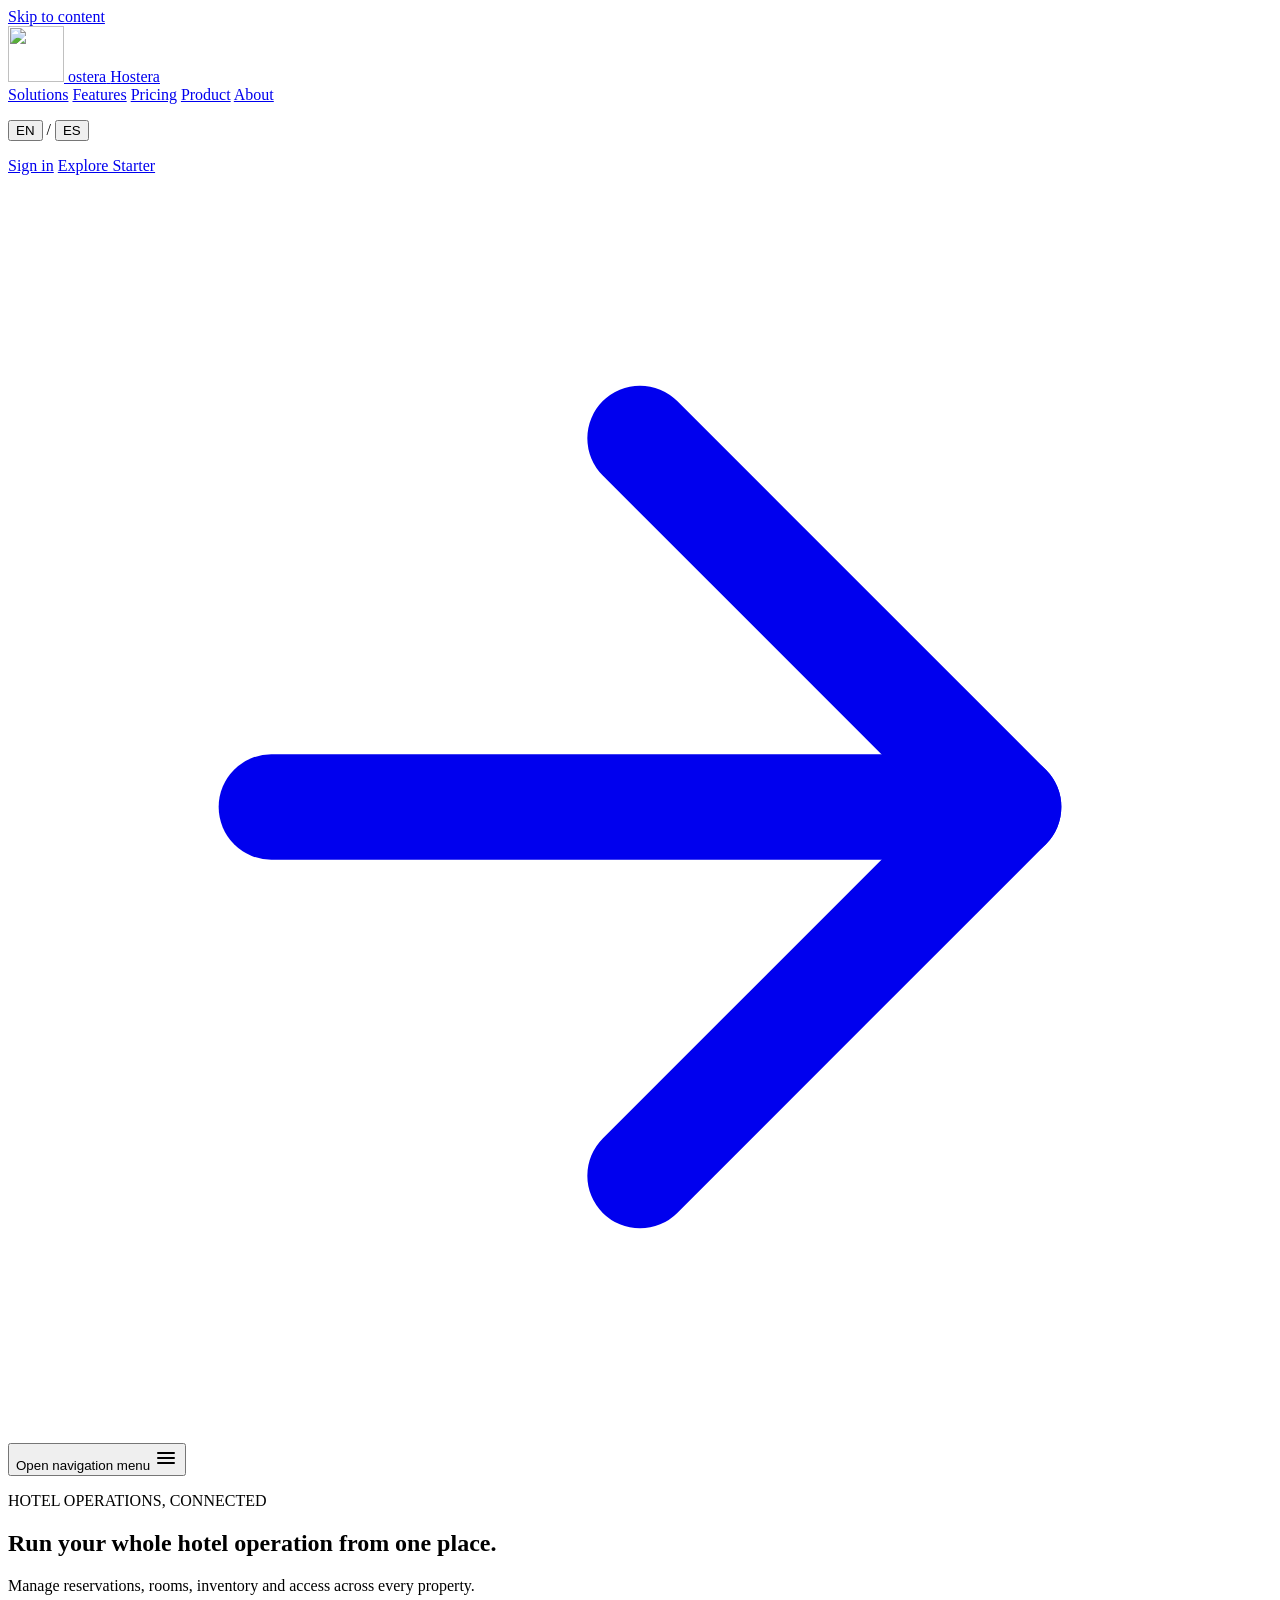
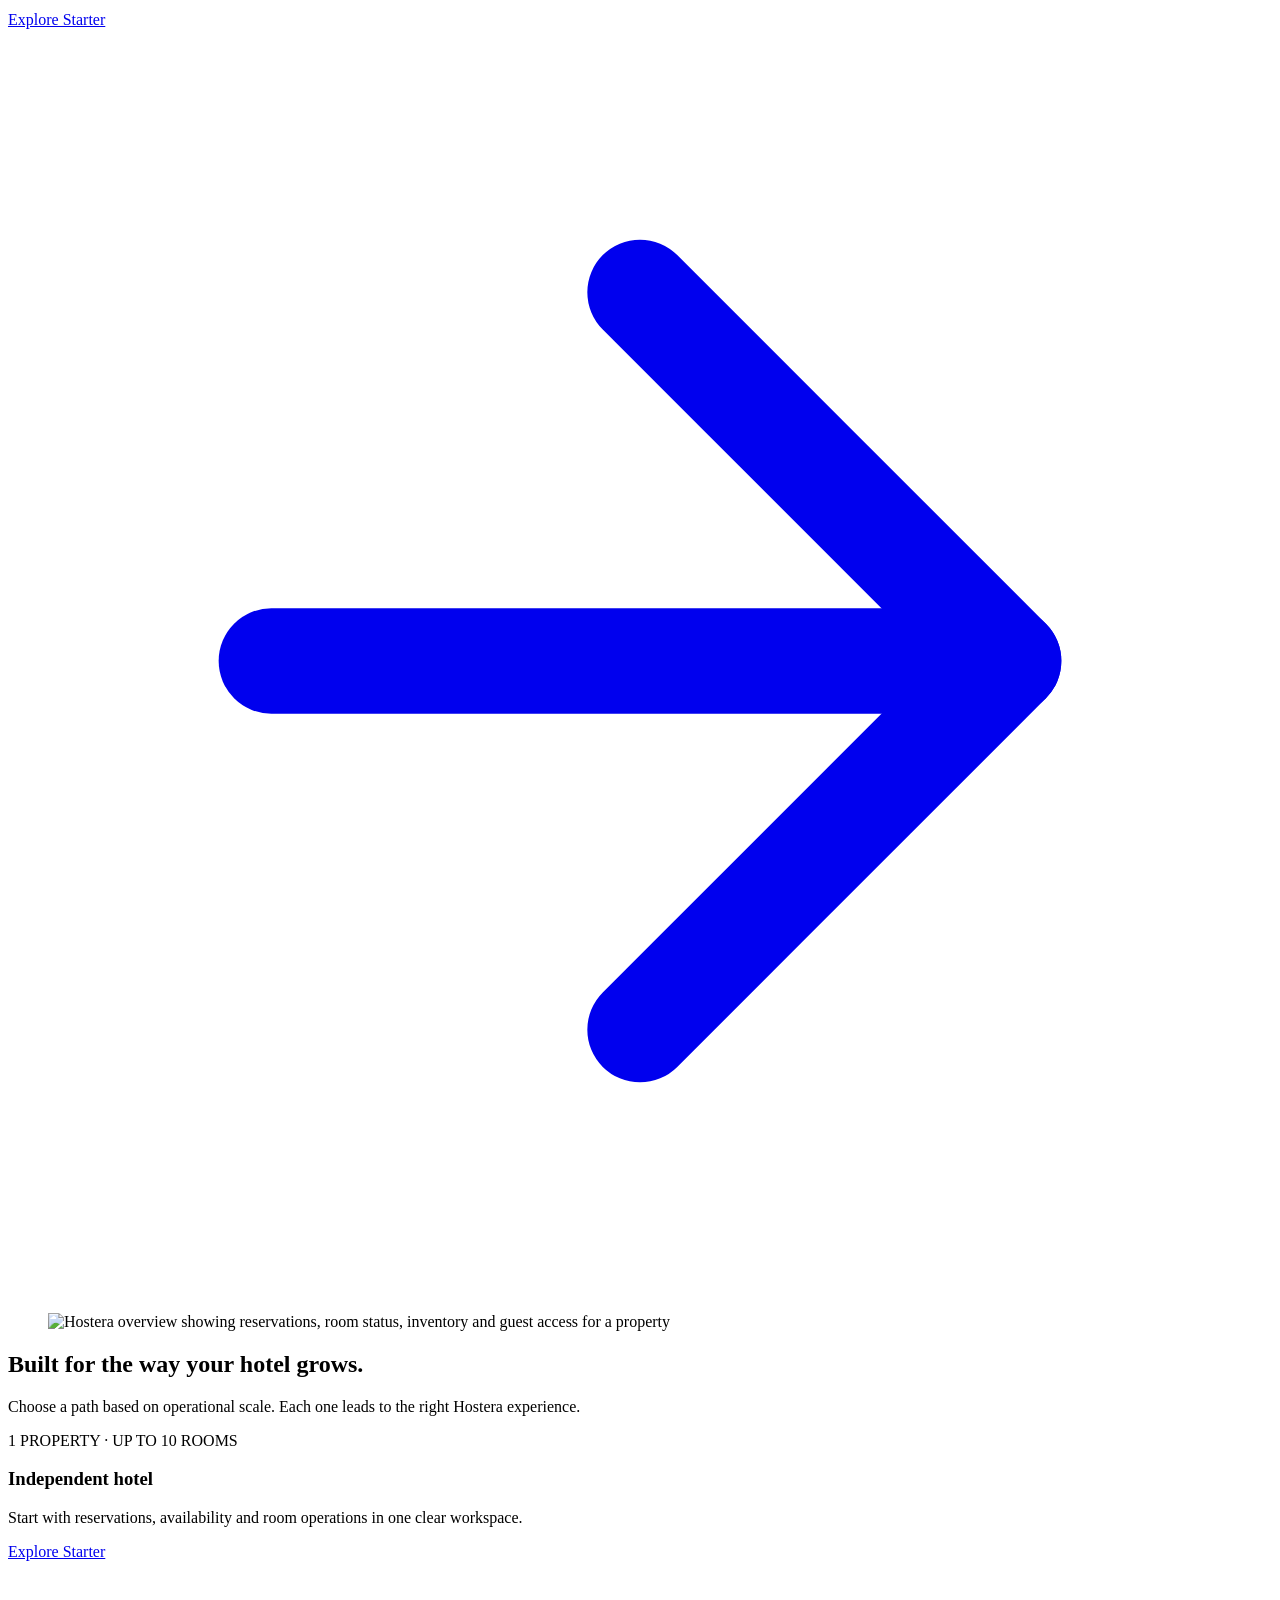
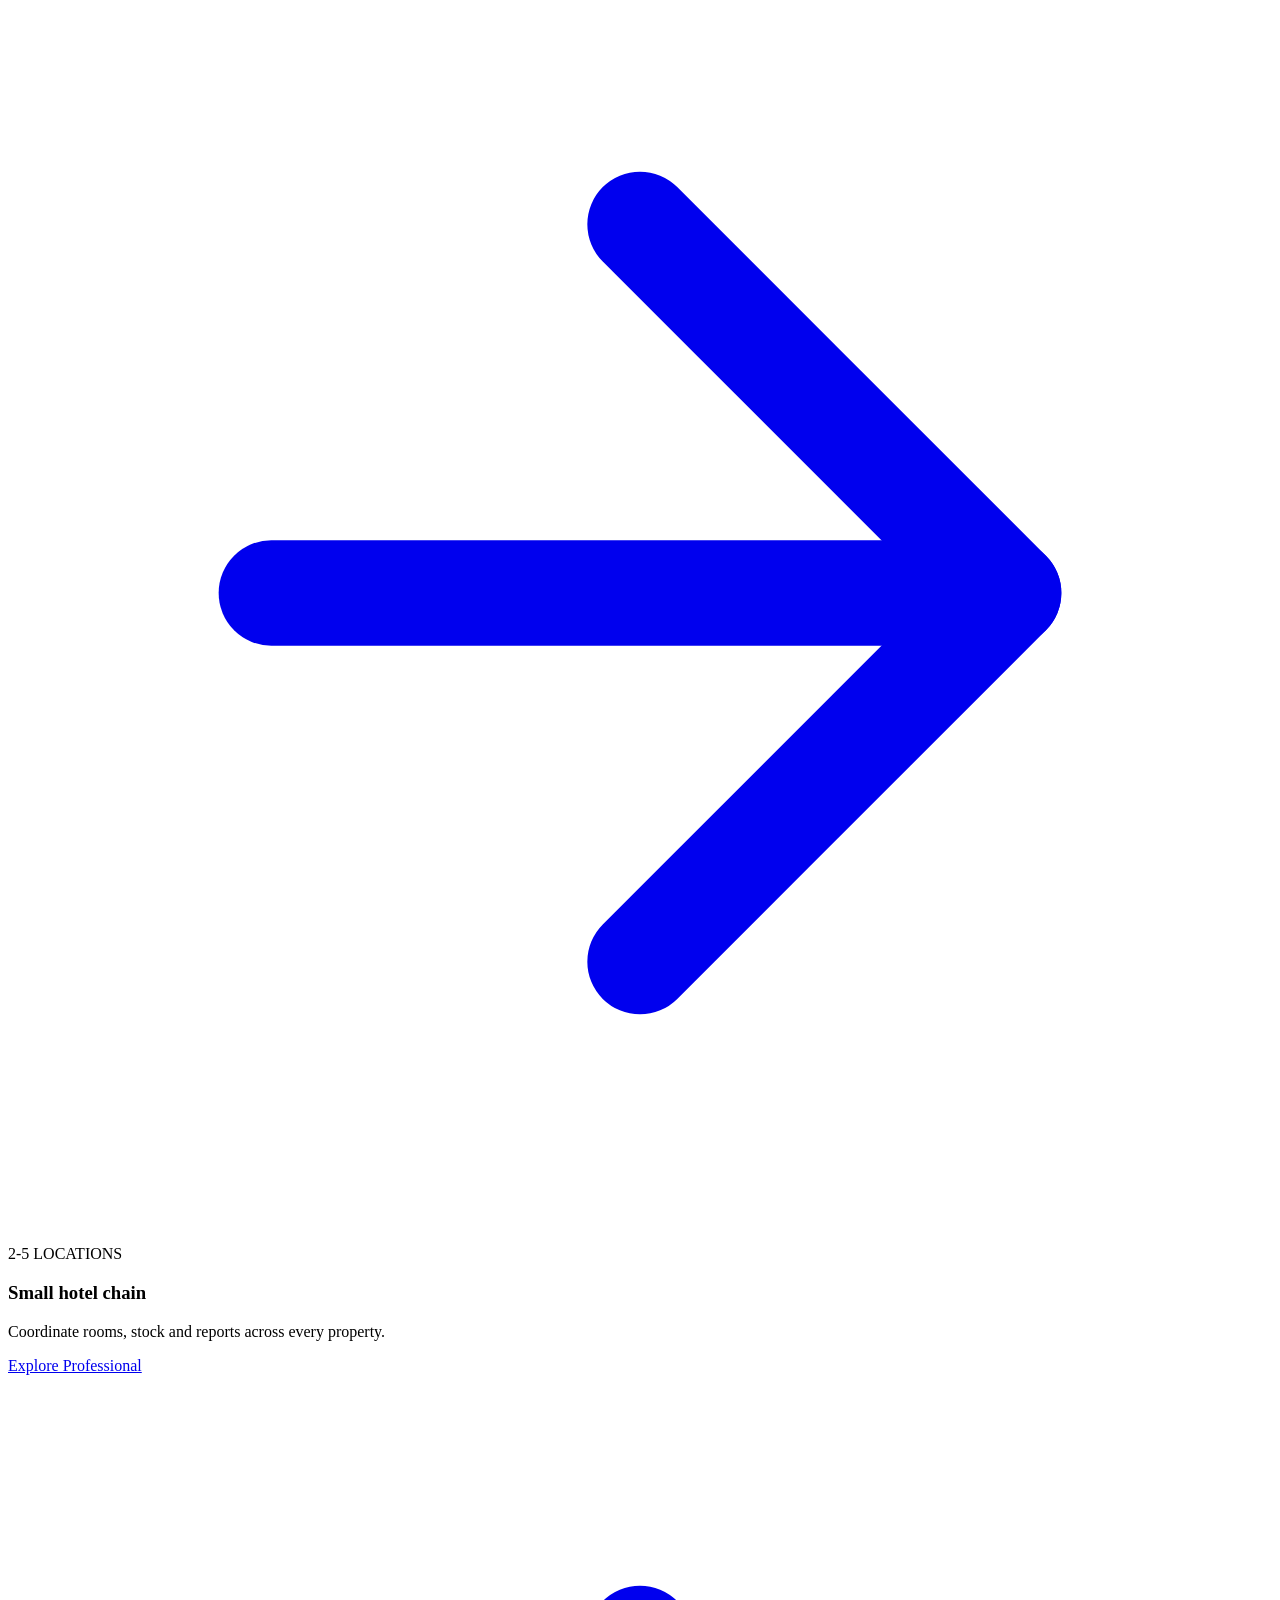
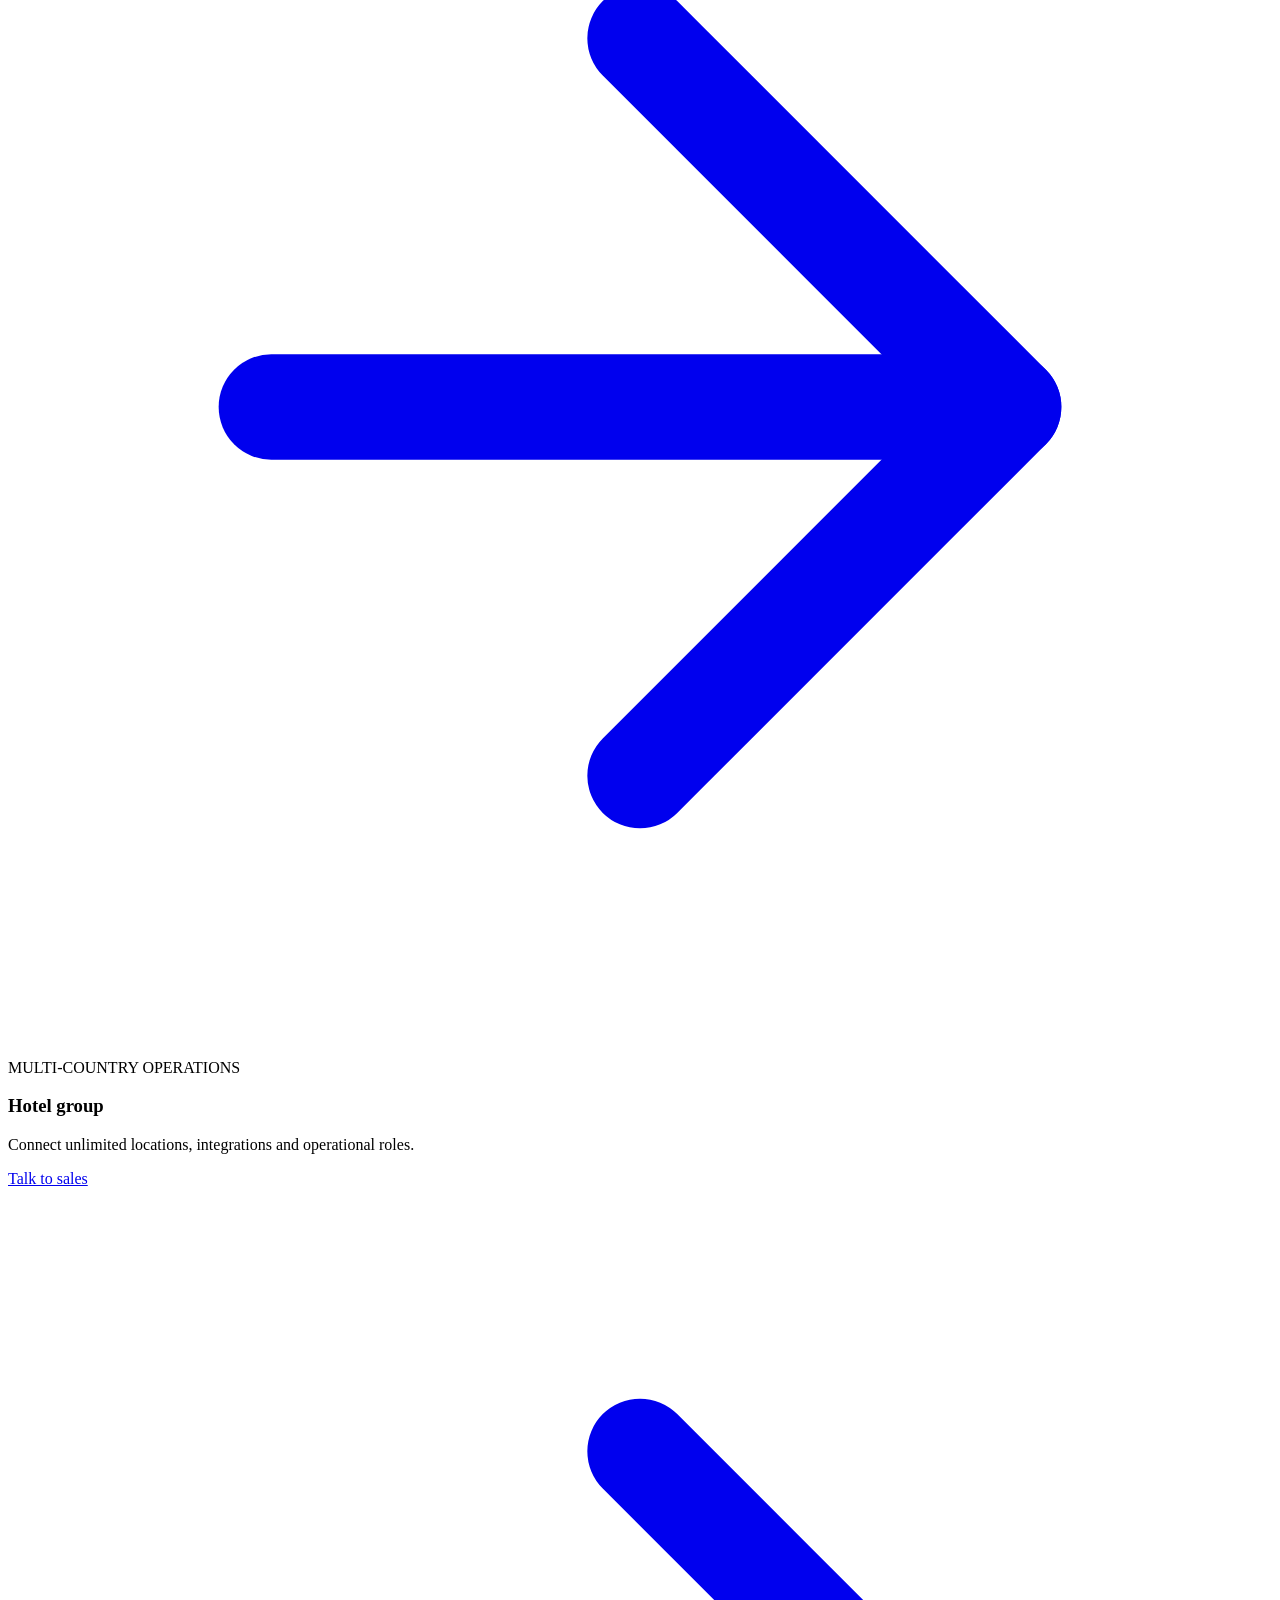
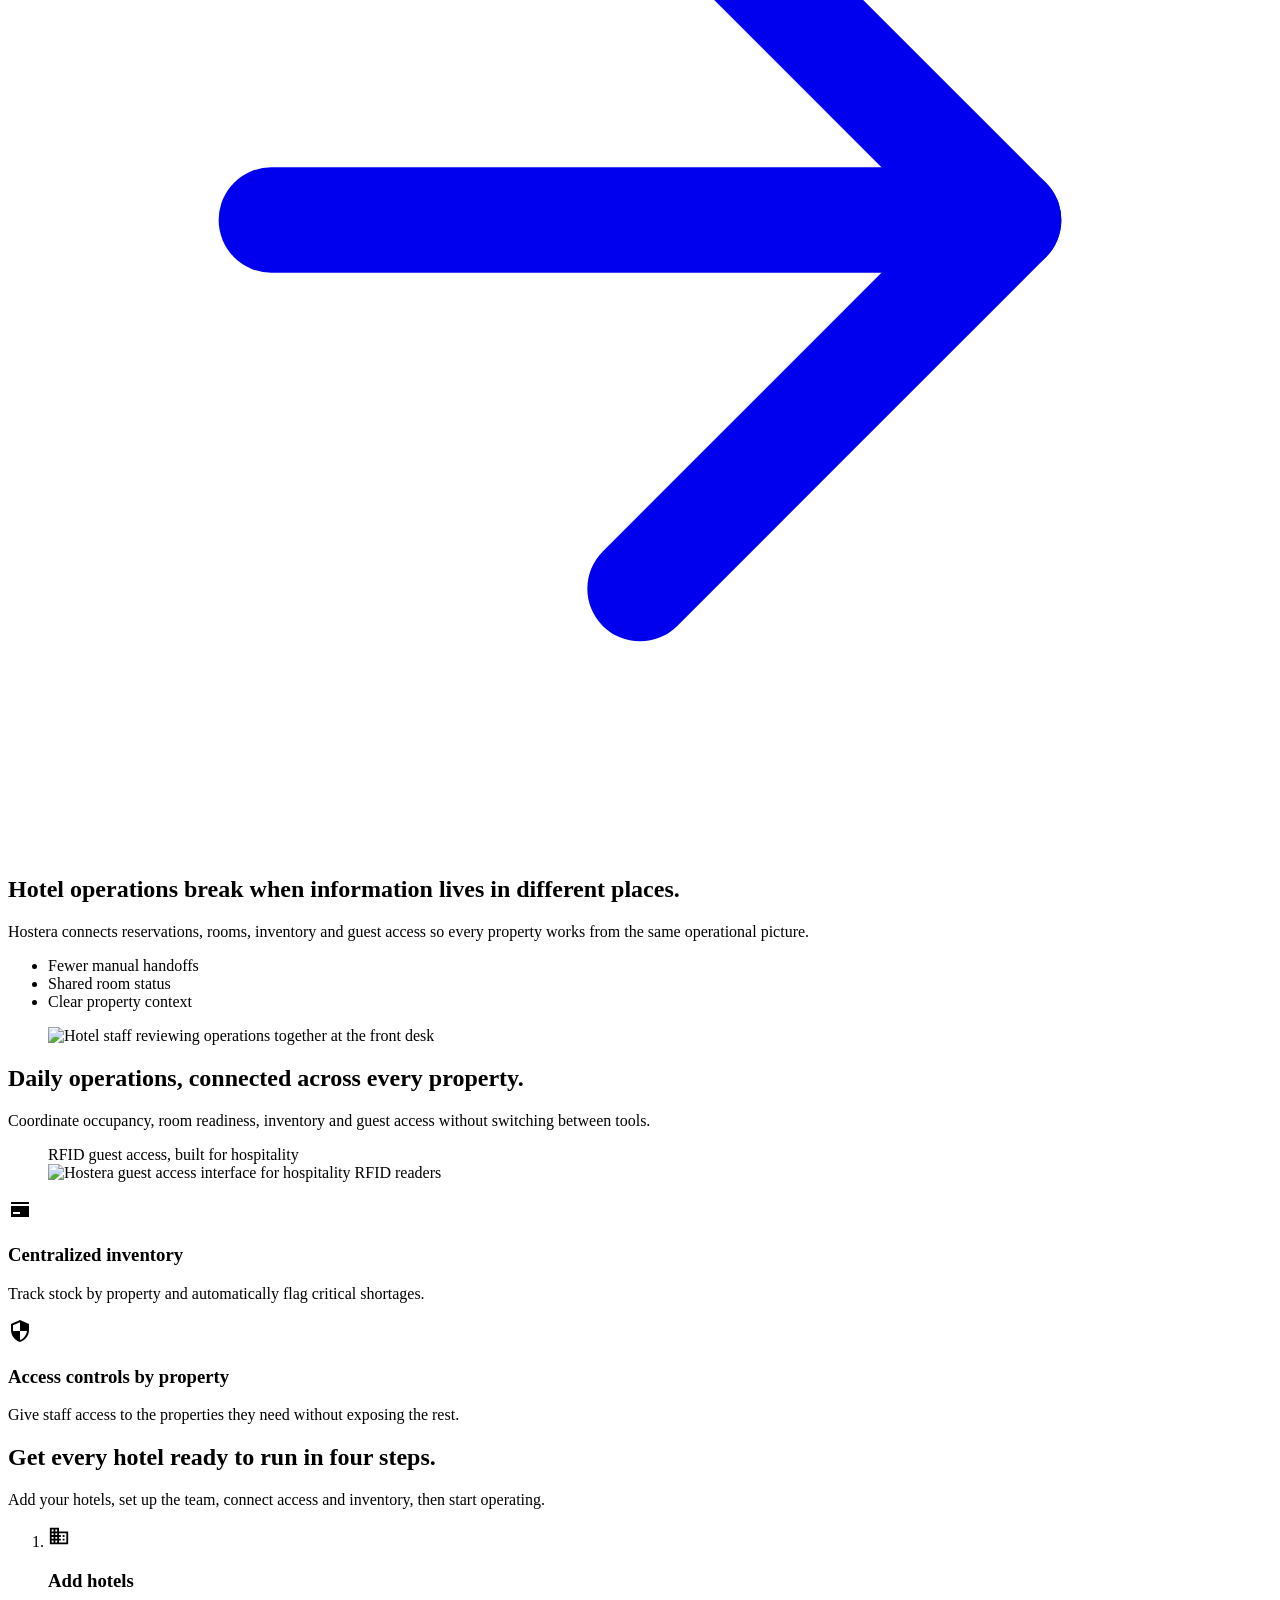
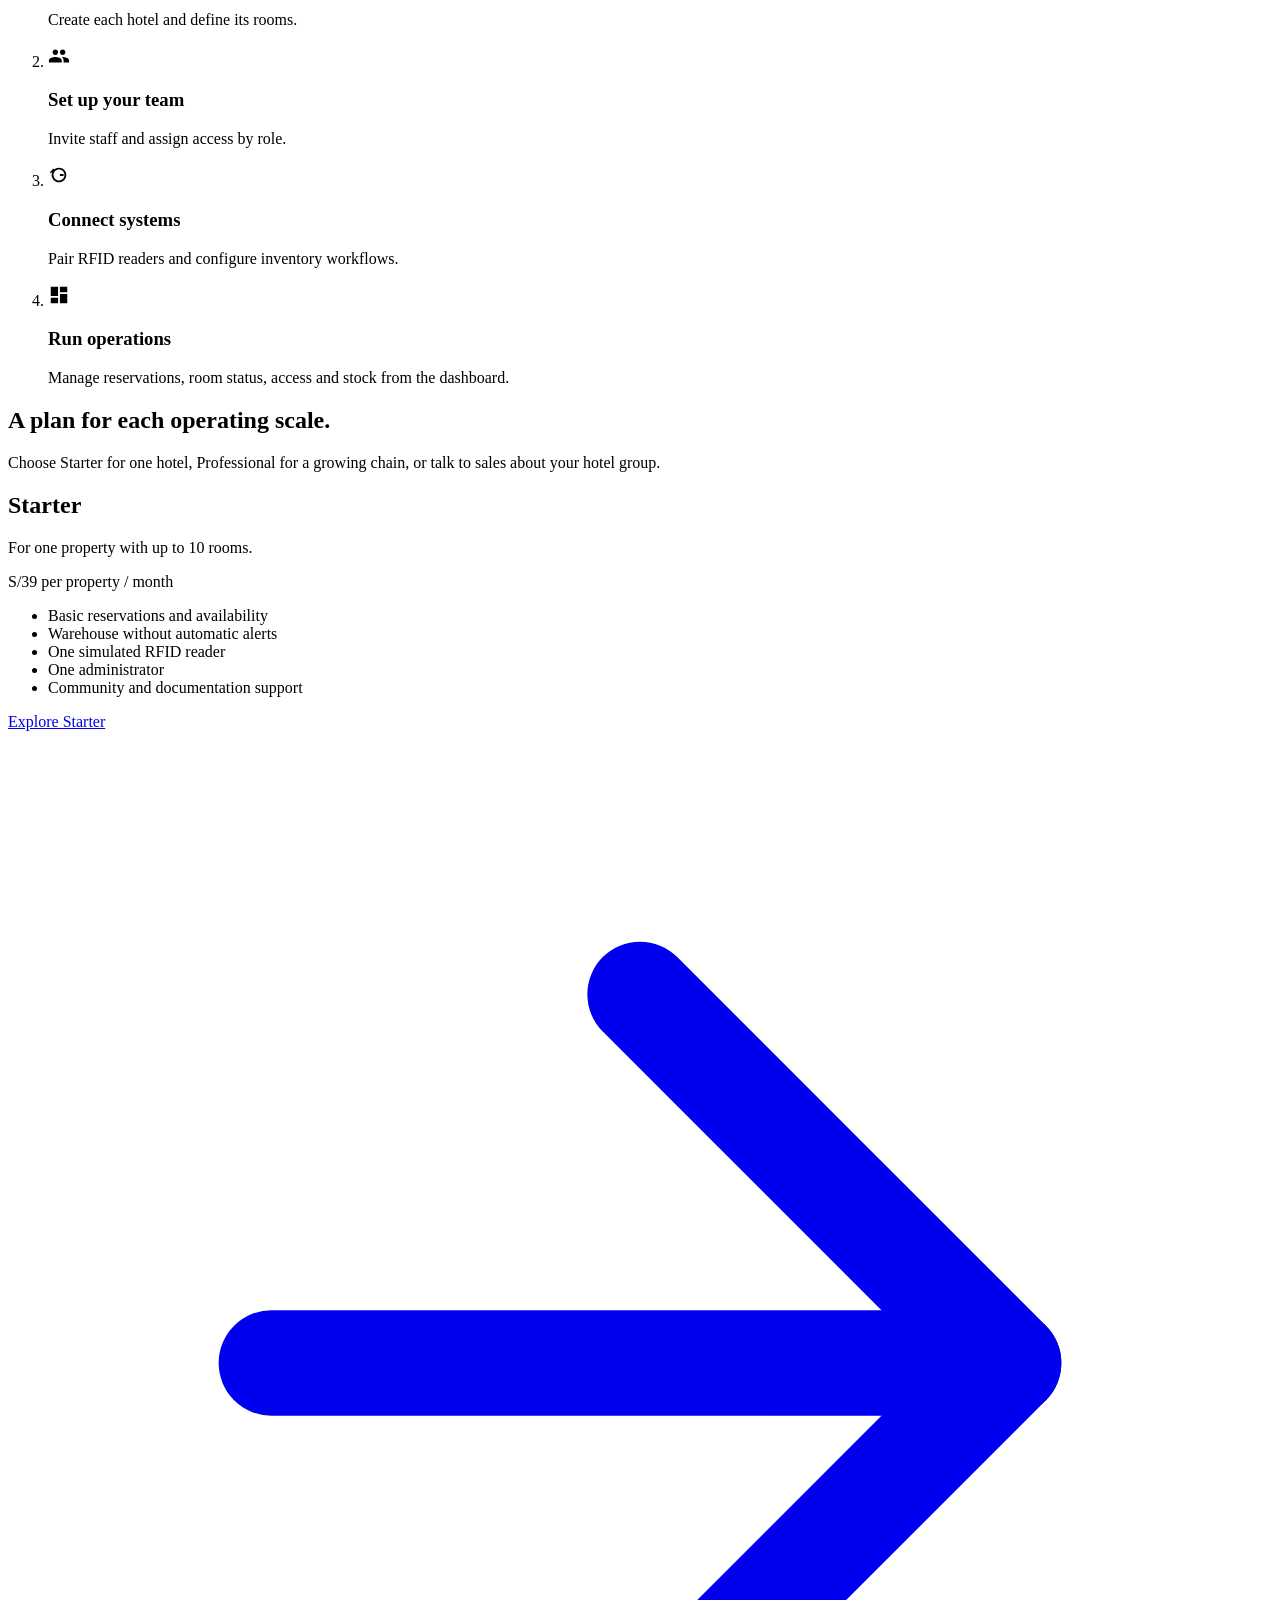
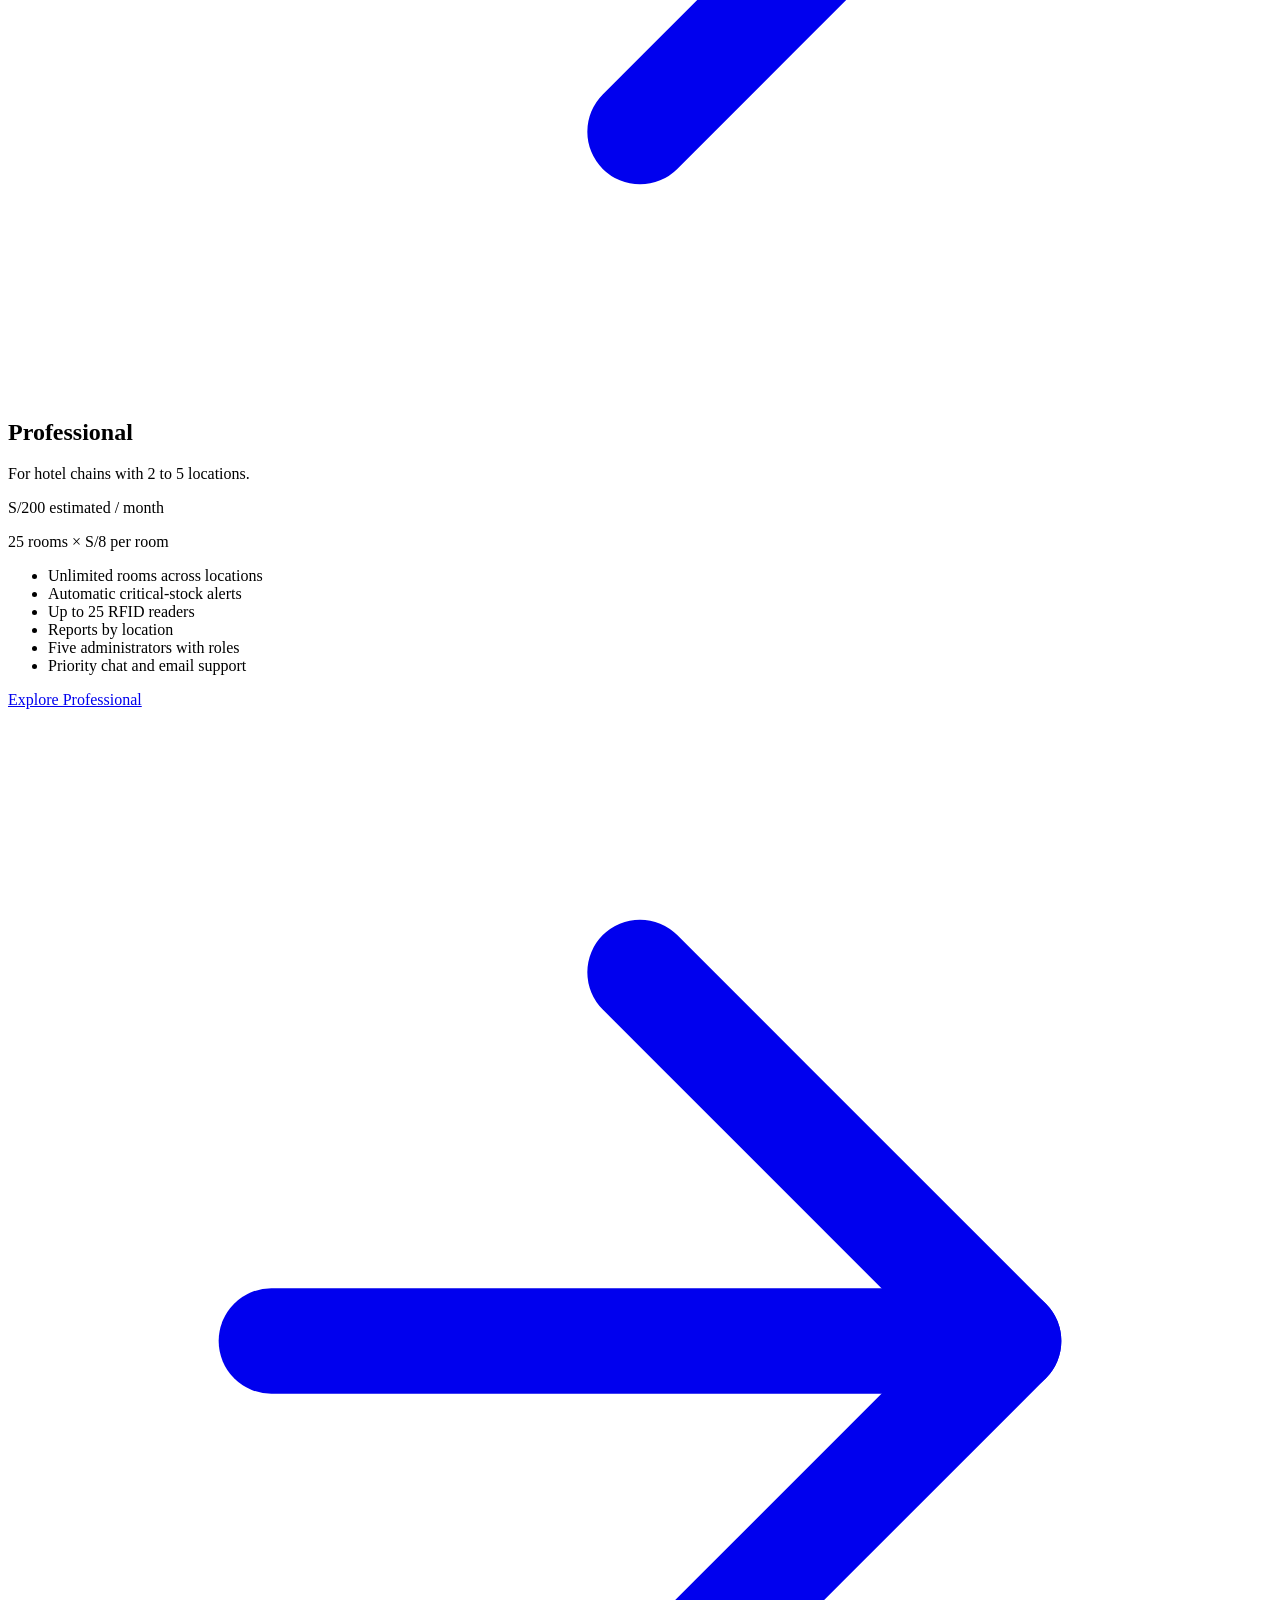
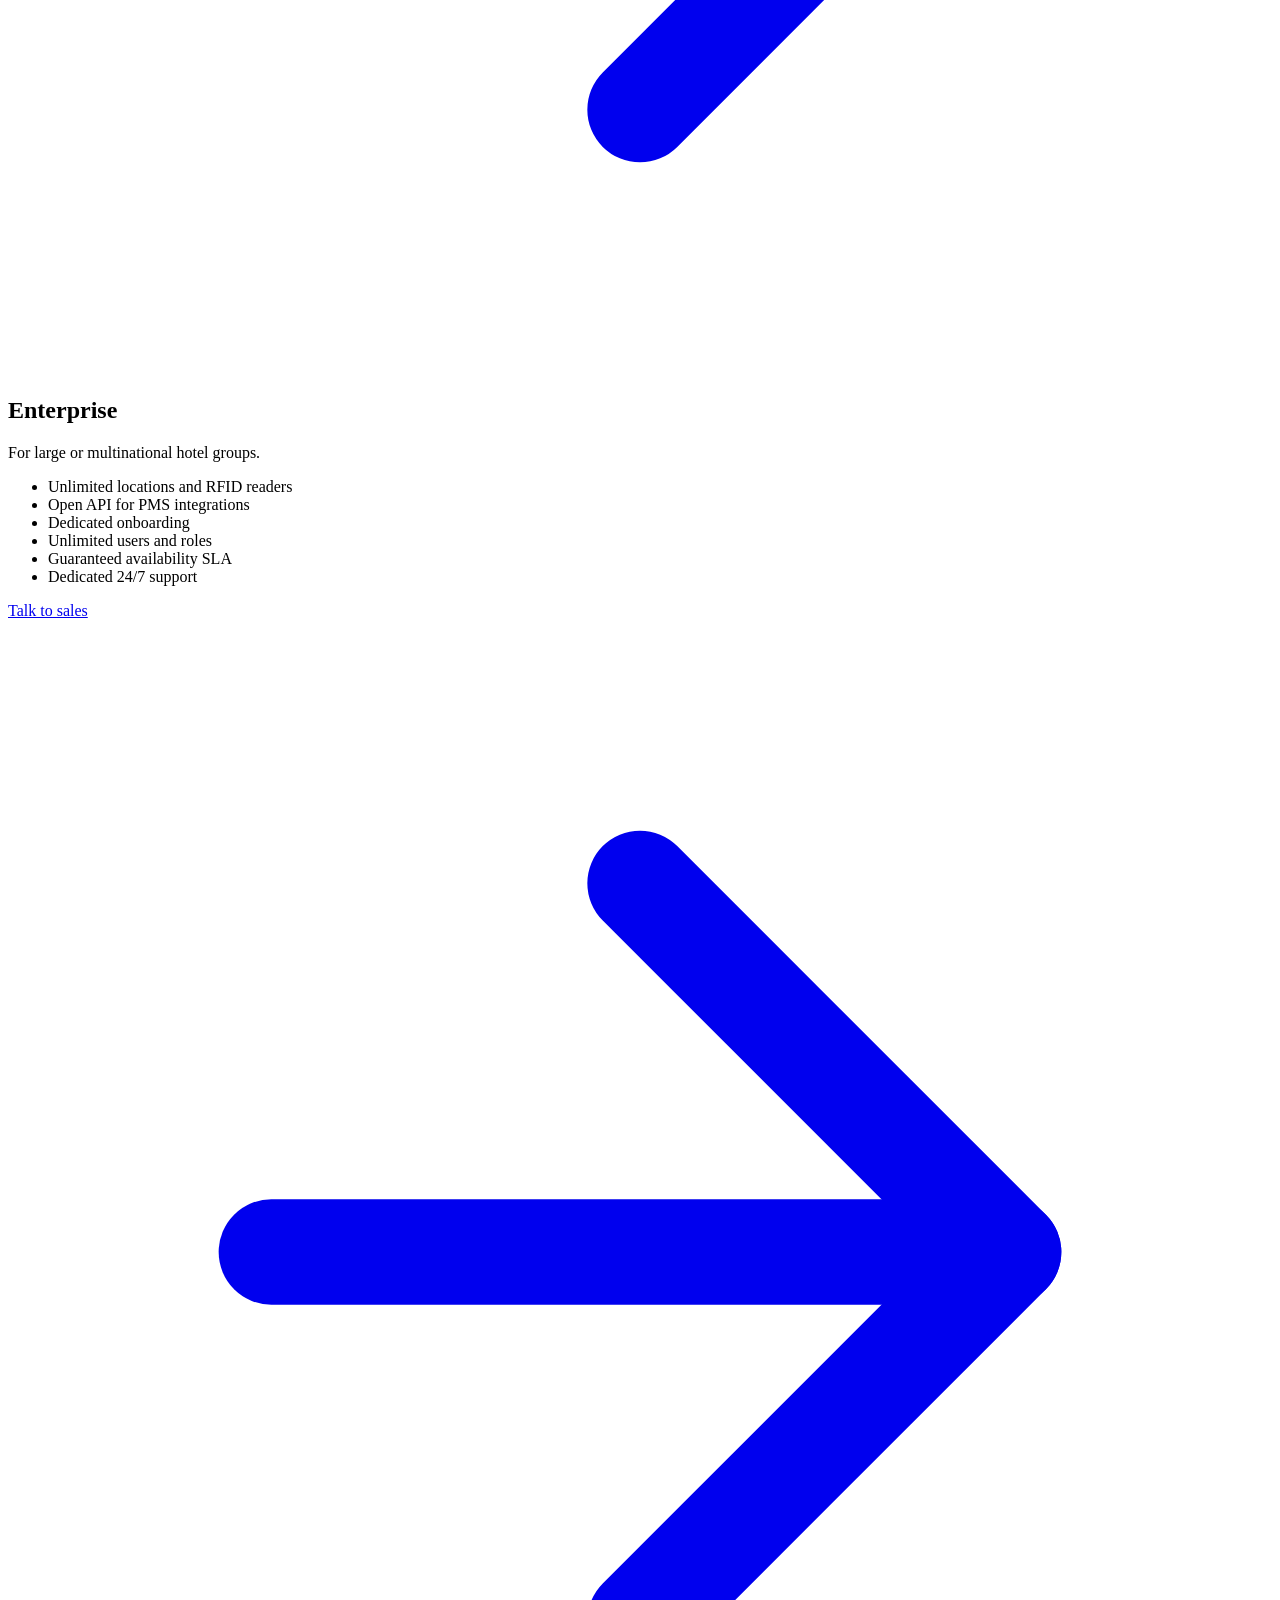
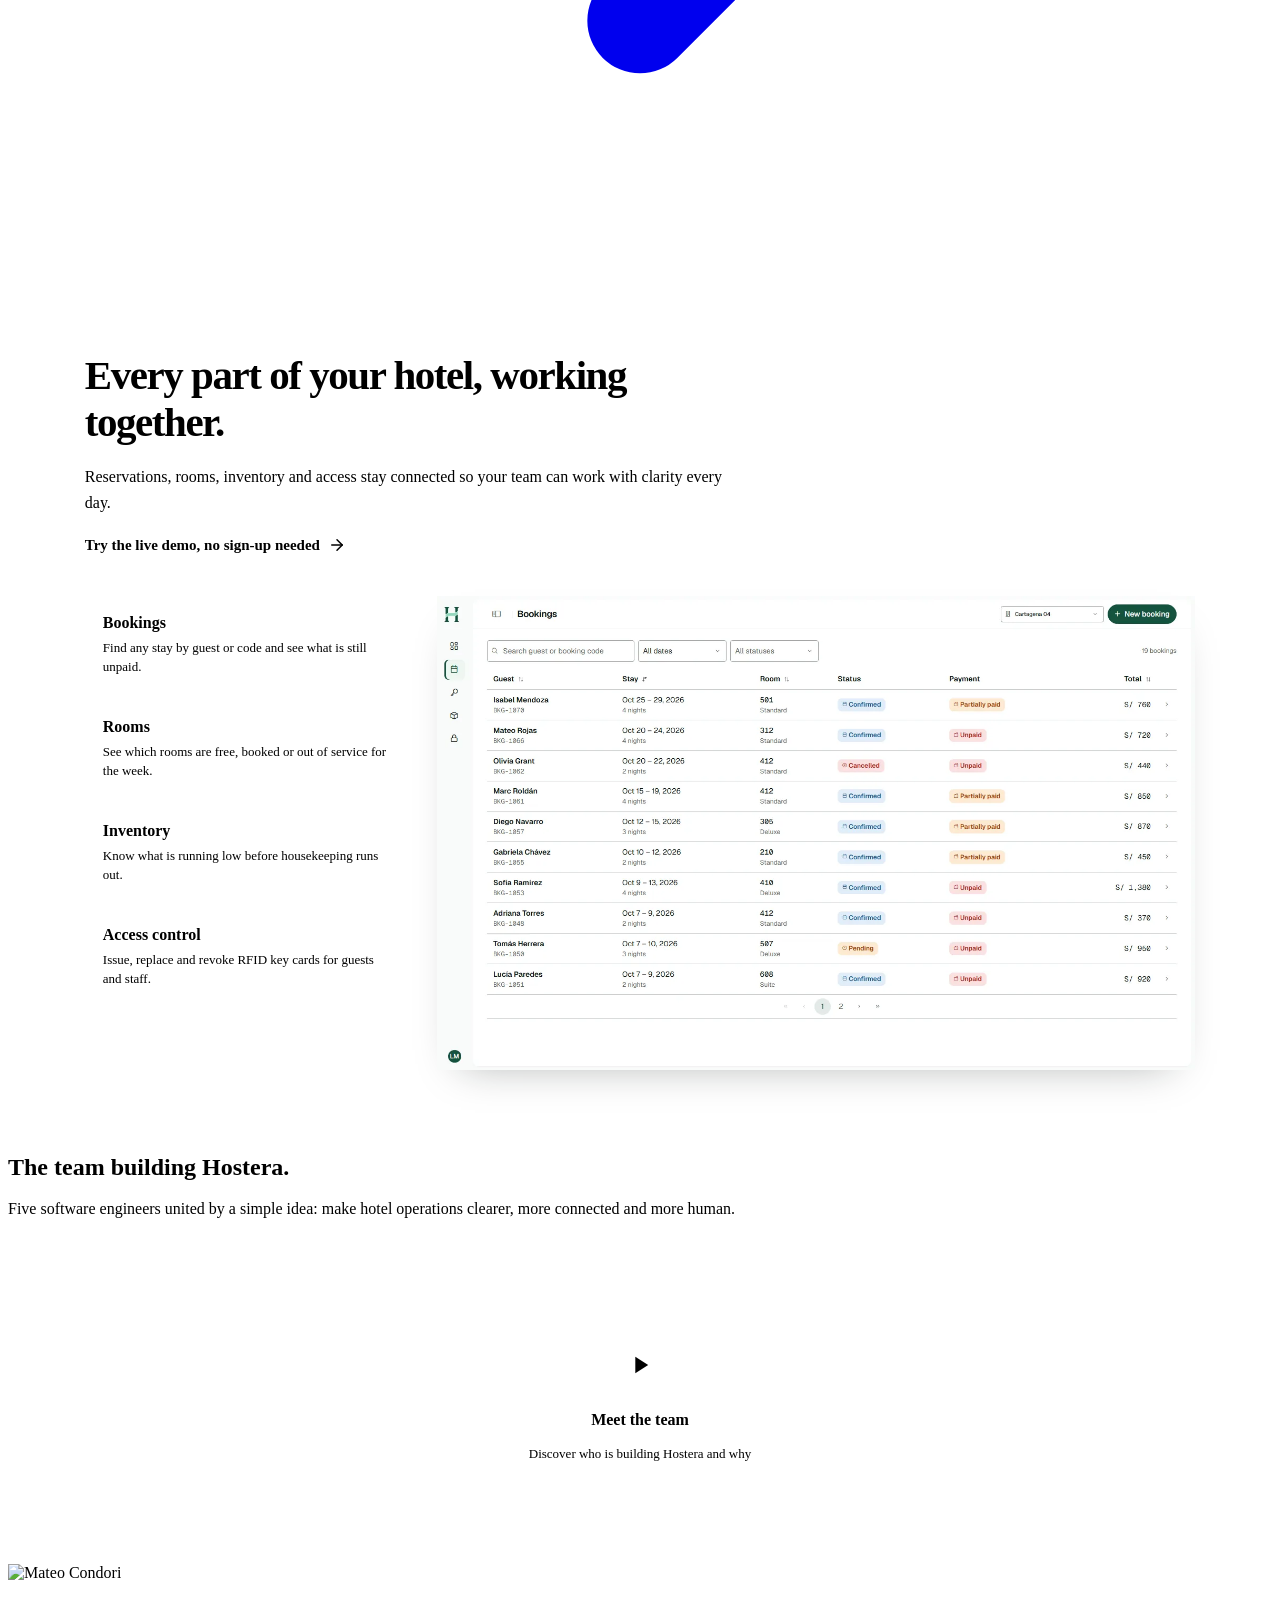
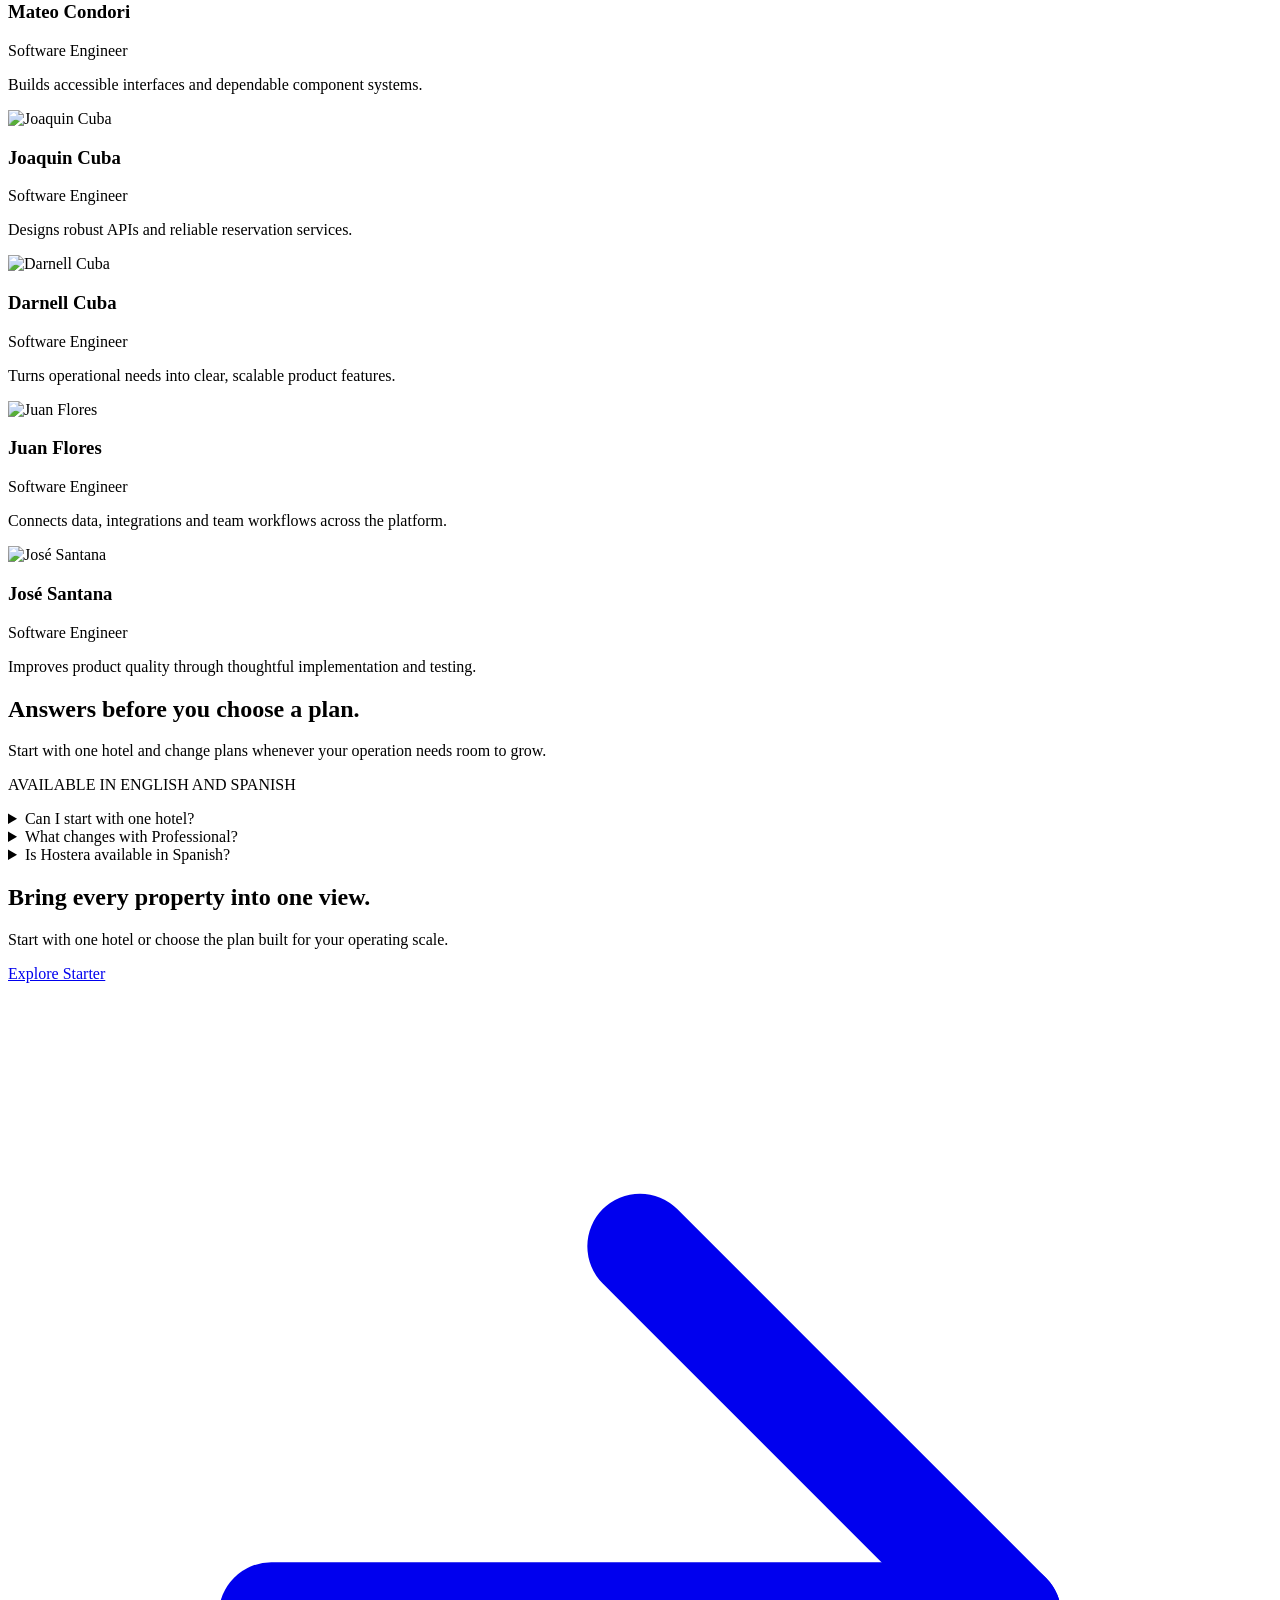
==== commit de4fe346: "refactor(home): remove the contact section and keep the team email in the footer" ====
--- a/index.html
+++ b/index.html
@@ -54,7 +54,6 @@
     <link rel="stylesheet" href="css/tour.css" />
     <link rel="stylesheet" href="css/team.css" />
     <link rel="stylesheet" href="css/support.css" />
-    <link rel="stylesheet" href="css/contact.css" />
     <link rel="stylesheet" href="css/closing.css" />
     <link rel="stylesheet" href="css/footer.css" />
   </head>
@@ -73,7 +72,6 @@
           <a href="#pricing" data-i18n="nav.pricing">Pricing</a>
           <a href="#product" data-i18n="nav.product">Product</a>
           <a href="#about" data-i18n="nav.about">About</a>
-          <a href="#contact" data-i18n="nav.contact">Contact</a>
         </nav>
         <p class="lang site-header__lang">
           <button type="button" data-lang="en" lang="en" aria-current="page">EN</button>
@@ -585,53 +583,6 @@
           </div>
         </section>
 
-        <section class="contact section-target" id="contact" aria-labelledby="contact-heading" tabindex="-1">
-          <div class="contact__inner">
-            <div class="contact__copy">
-              <h2 class="contact__title" id="contact-heading" data-i18n="contact.title">Talk to the people building Hostera.</h2>
-              <p class="contact__lede" data-i18n="contact.lede">
-                Tell us how your hotel works today. We answer every message and use it to shape what we build next.
-              </p>
-            </div>
-            <ul class="contact__channels">
-              <li>
-                <a class="contact-card" href="mailto:hostera.grafoverde@gmail.com">
-                  <span class="contact-card__icon" aria-hidden="true">
-                    <svg width="22" height="22" viewBox="0 0 24 24">
-                      <path d="M20 4H4c-1.1 0-2 .9-2 2v12c0 1.1.9 2 2 2h16c1.1 0 2-.9 2-2V6c0-1.1-.9-2-2-2zm0 4-8 5-8-5V6l8 5 8-5v2z" fill="currentColor" />
-                    </svg>
-                  </span>
-                  <span class="contact-card__label" data-i18n="contact.email.label">Write to us</span>
-                  <span class="contact-card__value">hostera.grafoverde<wbr />@gmail.com</span>
-                </a>
-              </li>
-              <li>
-                <a class="contact-card" href="sales.html">
-                  <span class="contact-card__icon" aria-hidden="true">
-                    <svg width="22" height="22" viewBox="0 0 24 24">
-                      <path d="M20 2H4c-1.1 0-2 .9-2 2v18l4-4h14c1.1 0 2-.9 2-2V4c0-1.1-.9-2-2-2zm0 14H5.17L4 17.17V4h16v12z" fill="currentColor" />
-                    </svg>
-                  </span>
-                  <span class="contact-card__label" data-i18n="contact.form.label">Send us a message</span>
-                  <span class="contact-card__value" data-i18n="contact.form.value">Contact form</span>
-                </a>
-              </li>
-              <li>
-                <a class="contact-card" href="https://github.com/1ASI0730-2620-8150-GrafoVerde" rel="noopener" target="_blank">
-                  <span class="contact-card__icon" aria-hidden="true">
-                    <svg width="22" height="22" viewBox="0 0 24 24">
-                      <path d="M12 2C6.48 2 2 6.58 2 12.22c0 4.5 2.87 8.32 6.84 9.67.5.1.68-.22.68-.49v-1.7c-2.78.62-3.37-1.37-3.37-1.37-.46-1.18-1.11-1.5-1.11-1.5-.91-.64.07-.62.07-.62 1 .07 1.53 1.06 1.53 1.06.9 1.56 2.34 1.11 2.91.85.09-.66.35-1.11.63-1.37-2.22-.26-4.56-1.14-4.56-5.07 0-1.12.39-2.04 1.03-2.76-.1-.26-.45-1.3.1-2.71 0 0 .84-.28 2.75 1.05A9.4 9.4 0 0 1 12 6.9c.85 0 1.7.12 2.5.34 1.91-1.33 2.75-1.05 2.75-1.05.55 1.41.2 2.45.1 2.71.64.72 1.03 1.64 1.03 2.76 0 3.94-2.34 4.81-4.57 5.06.36.32.68.94.68 1.9v2.82c0 .27.18.6.69.49A10.1 10.1 0 0 0 22 12.22C22 6.58 17.52 2 12 2z" fill="currentColor" />
-                    </svg>
-                  </span>
-                  <span class="contact-card__label" data-i18n="contact.github.label">Follow the project</span>
-                  <span class="contact-card__value">GitHub · Grafo Verde</span>
-                  <span class="visually-hidden" data-i18n="contact.newTab">(opens in a new tab)</span>
-                </a>
-              </li>
-            </ul>
-          </div>
-        </section>
-
         <section class="closing" aria-labelledby="closing-heading">
           <div class="closing__panel">
             <div class="closing__copy">
@@ -678,7 +629,6 @@
             <a href="#product" data-i18n="nav.product">Product</a>
             <a href="#about" data-i18n="nav.about">About</a>
             <a href="#support" data-i18n="nav.support">Support</a>
-            <a href="#contact" data-i18n="nav.contact">Contact</a>
           </nav>
           <div class="site-footer__legal">
             <a href="mailto:hostera.grafoverde@gmail.com">hostera.grafoverde@gmail.com</a>
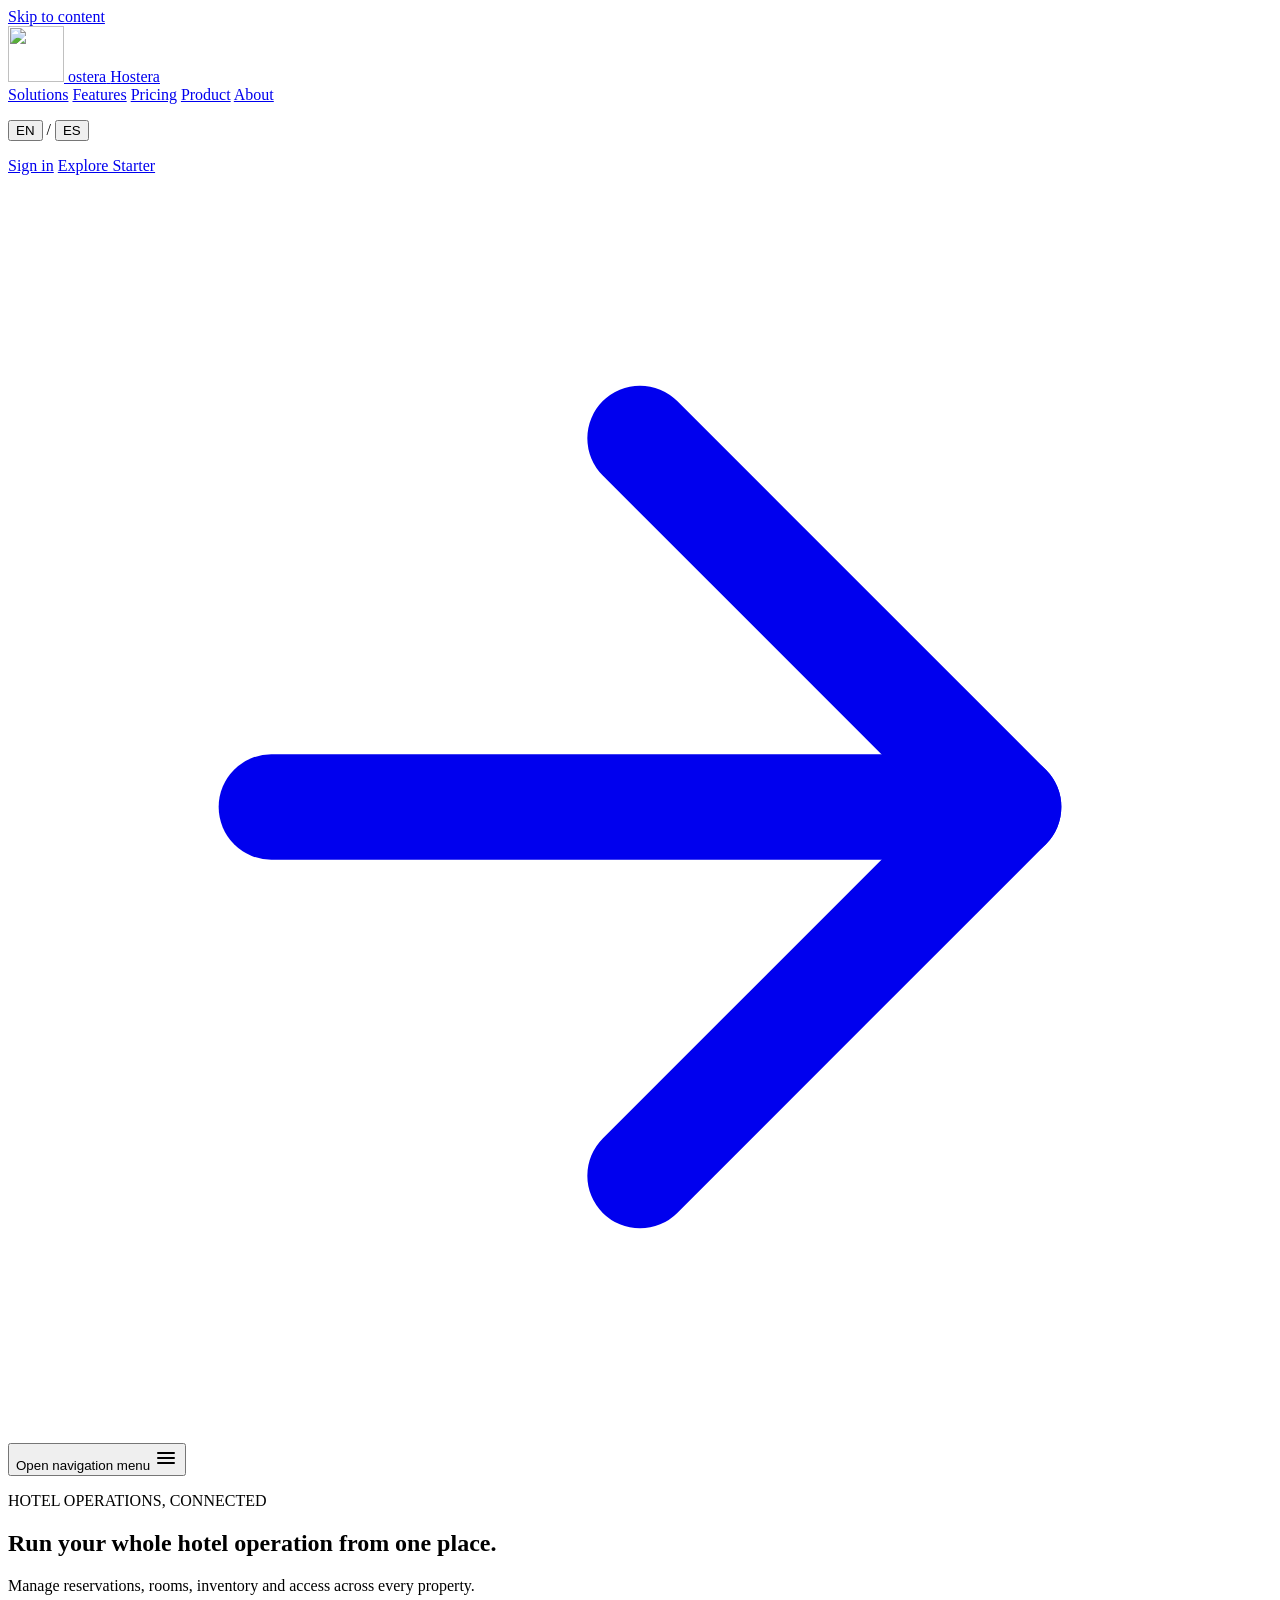
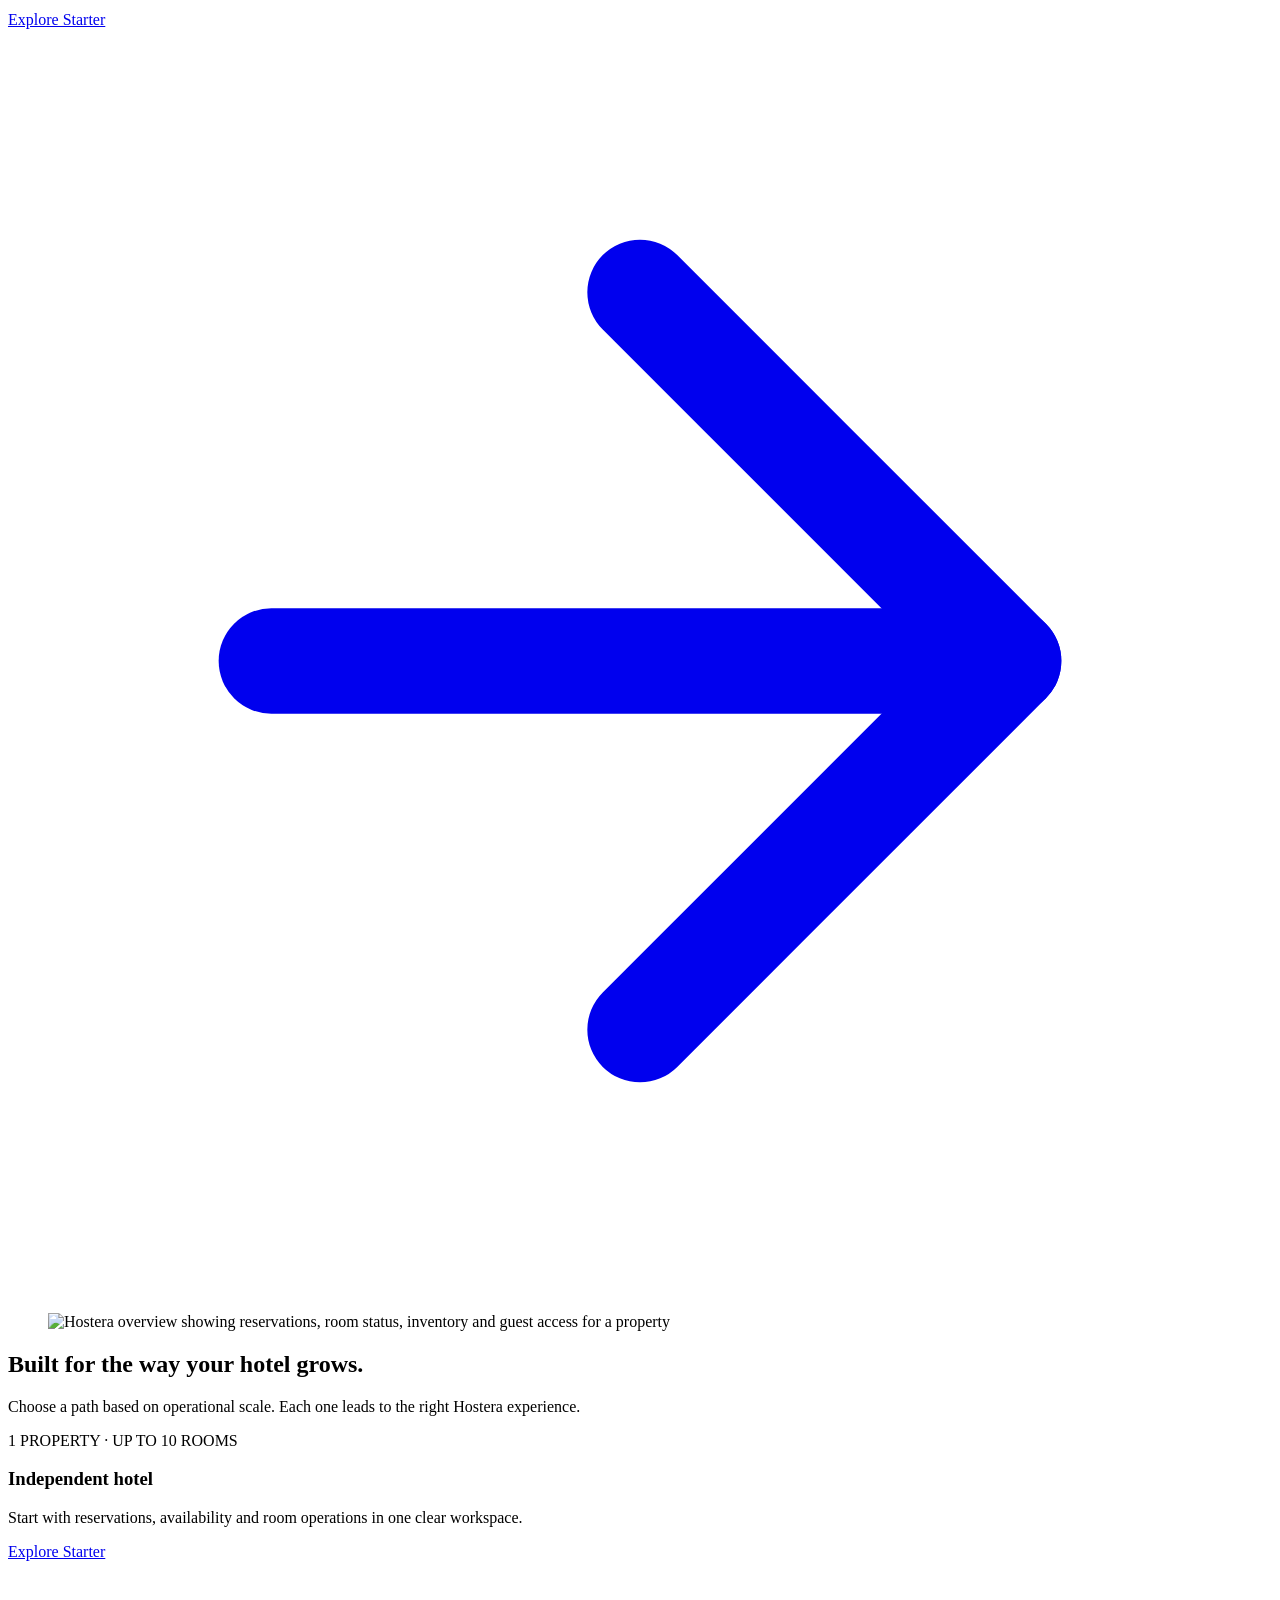
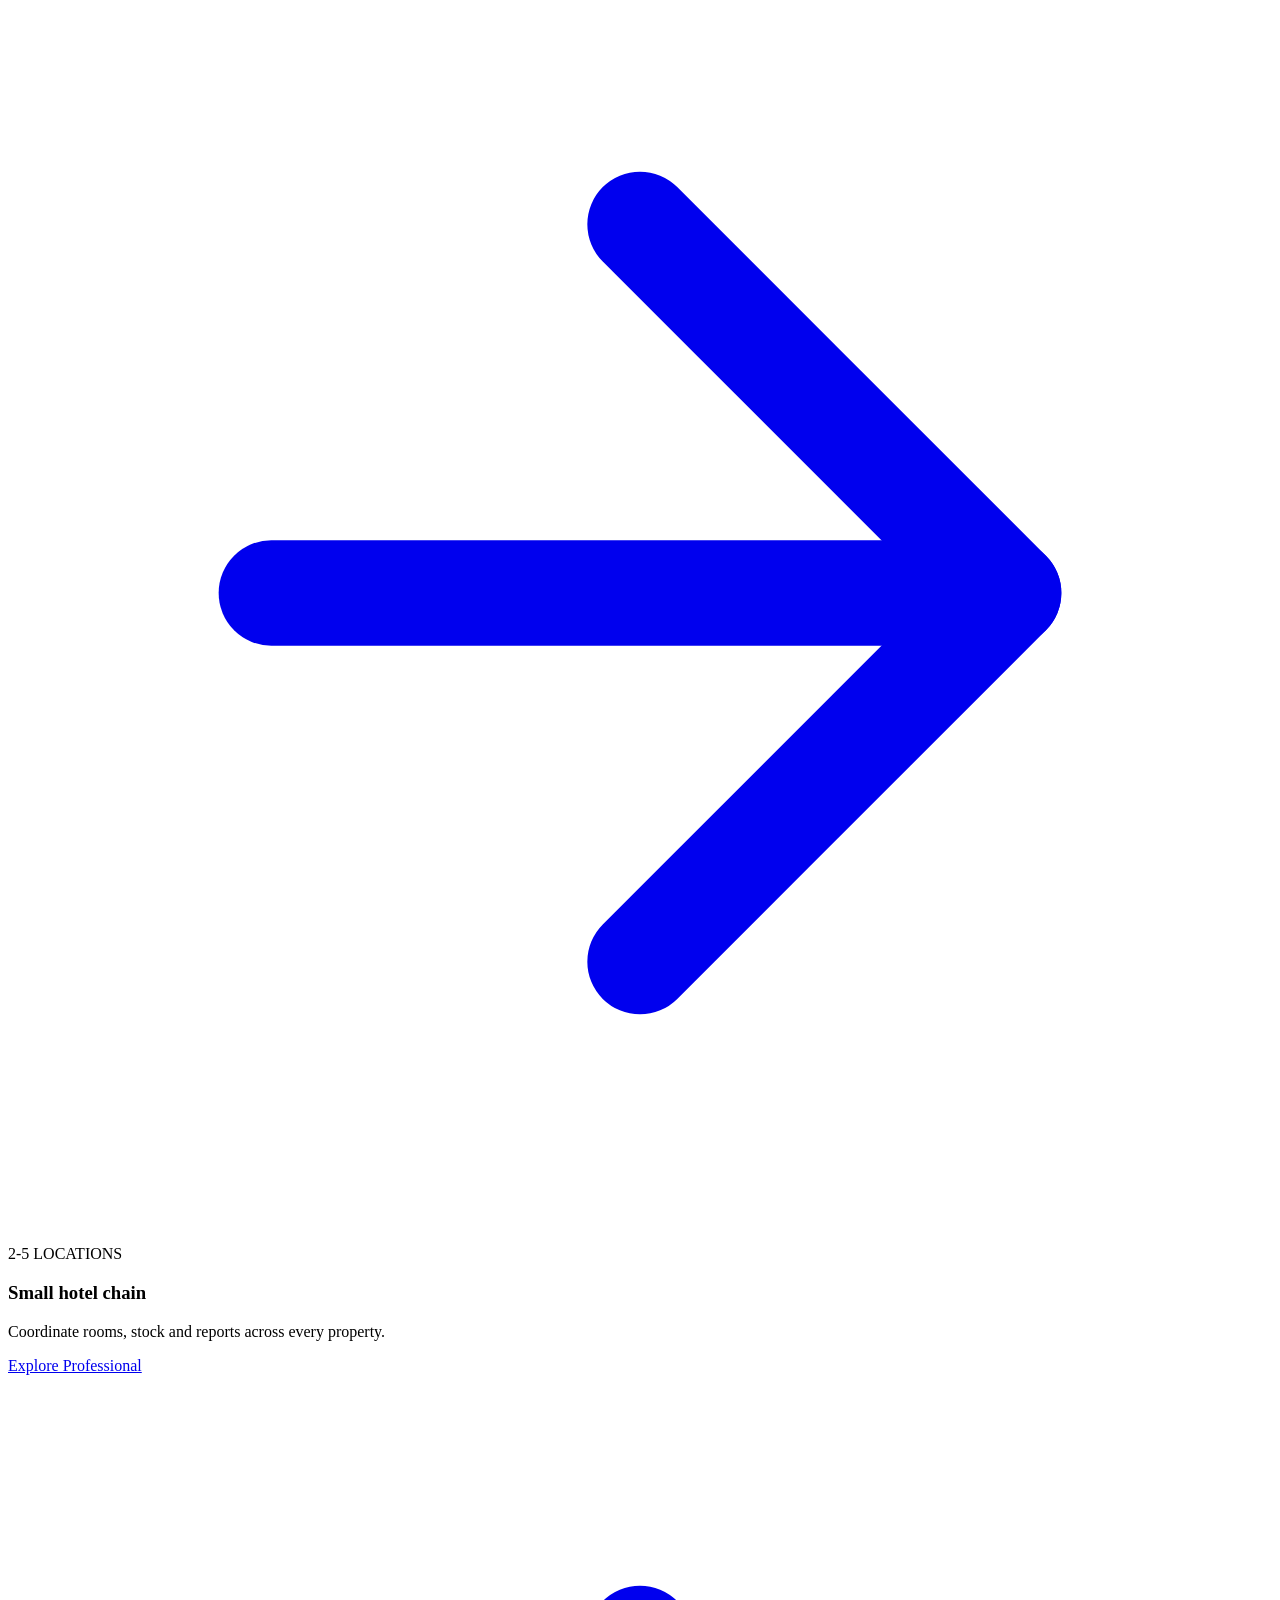
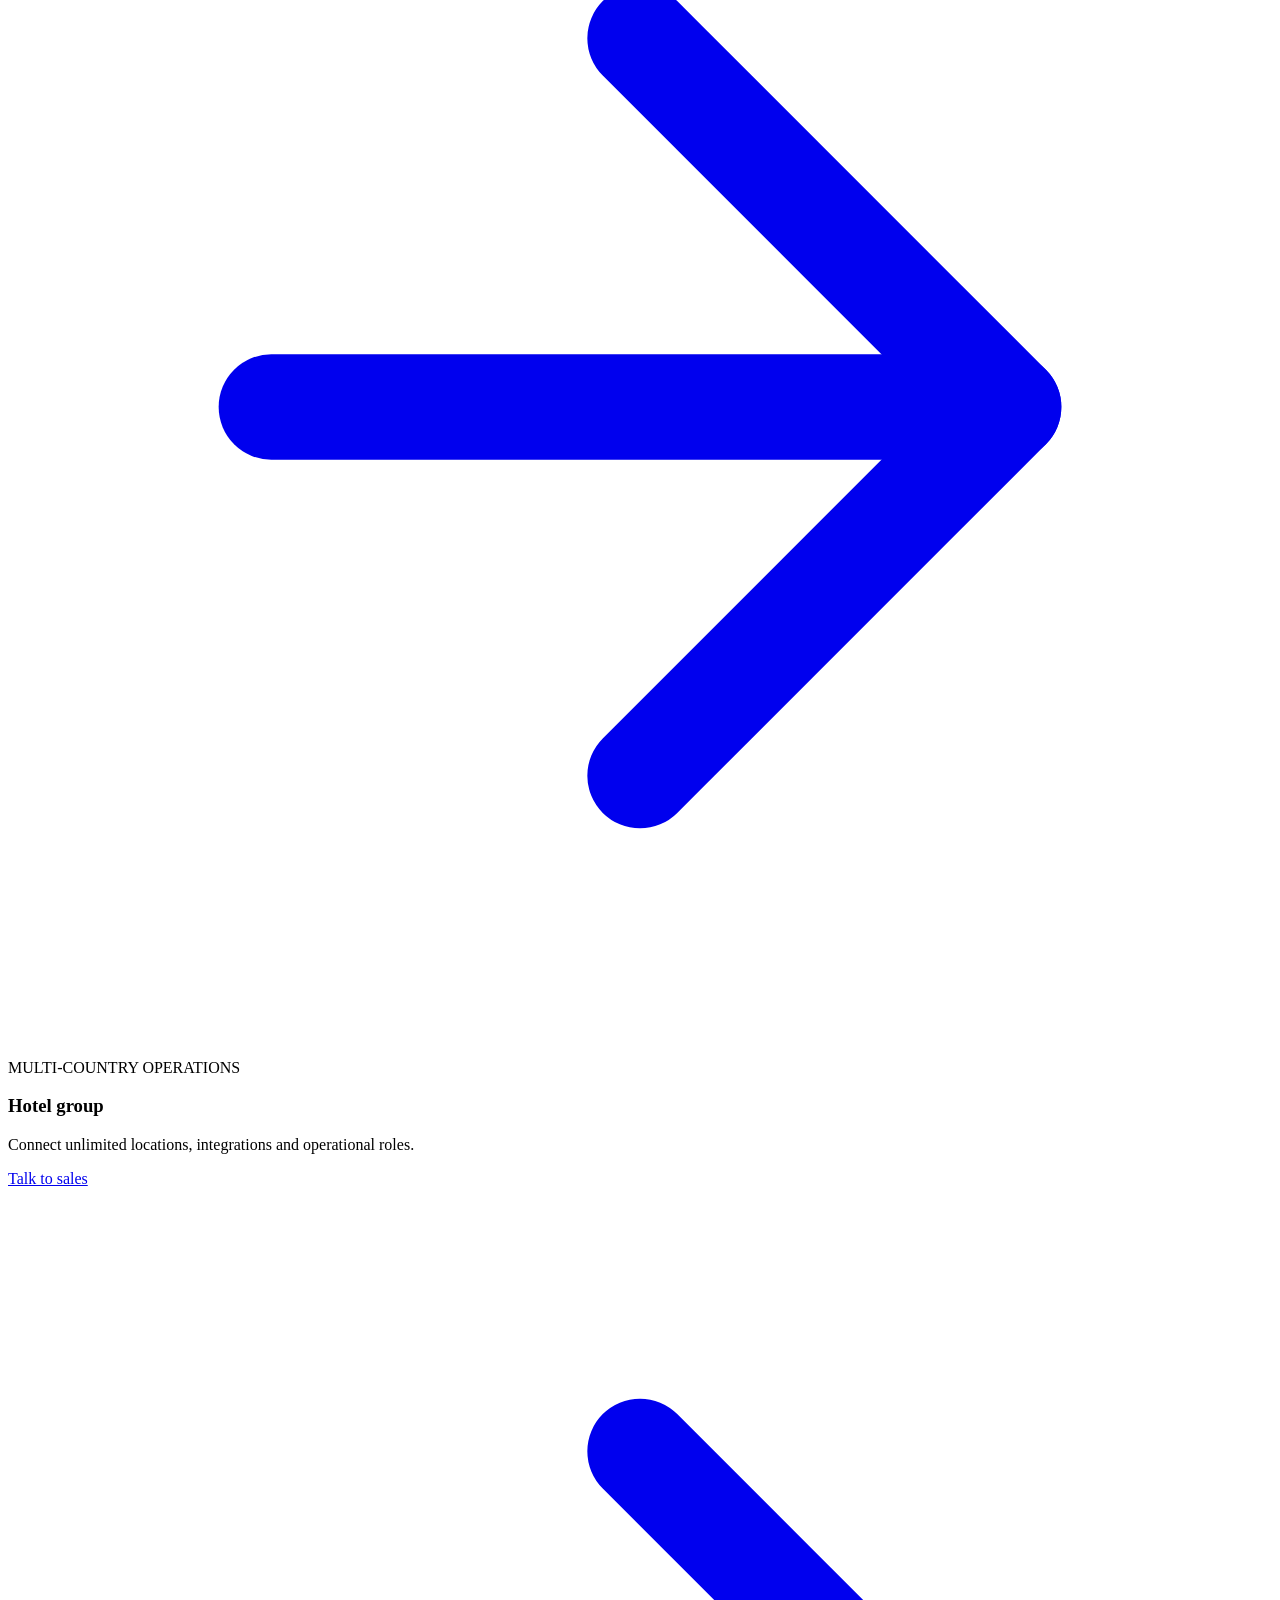
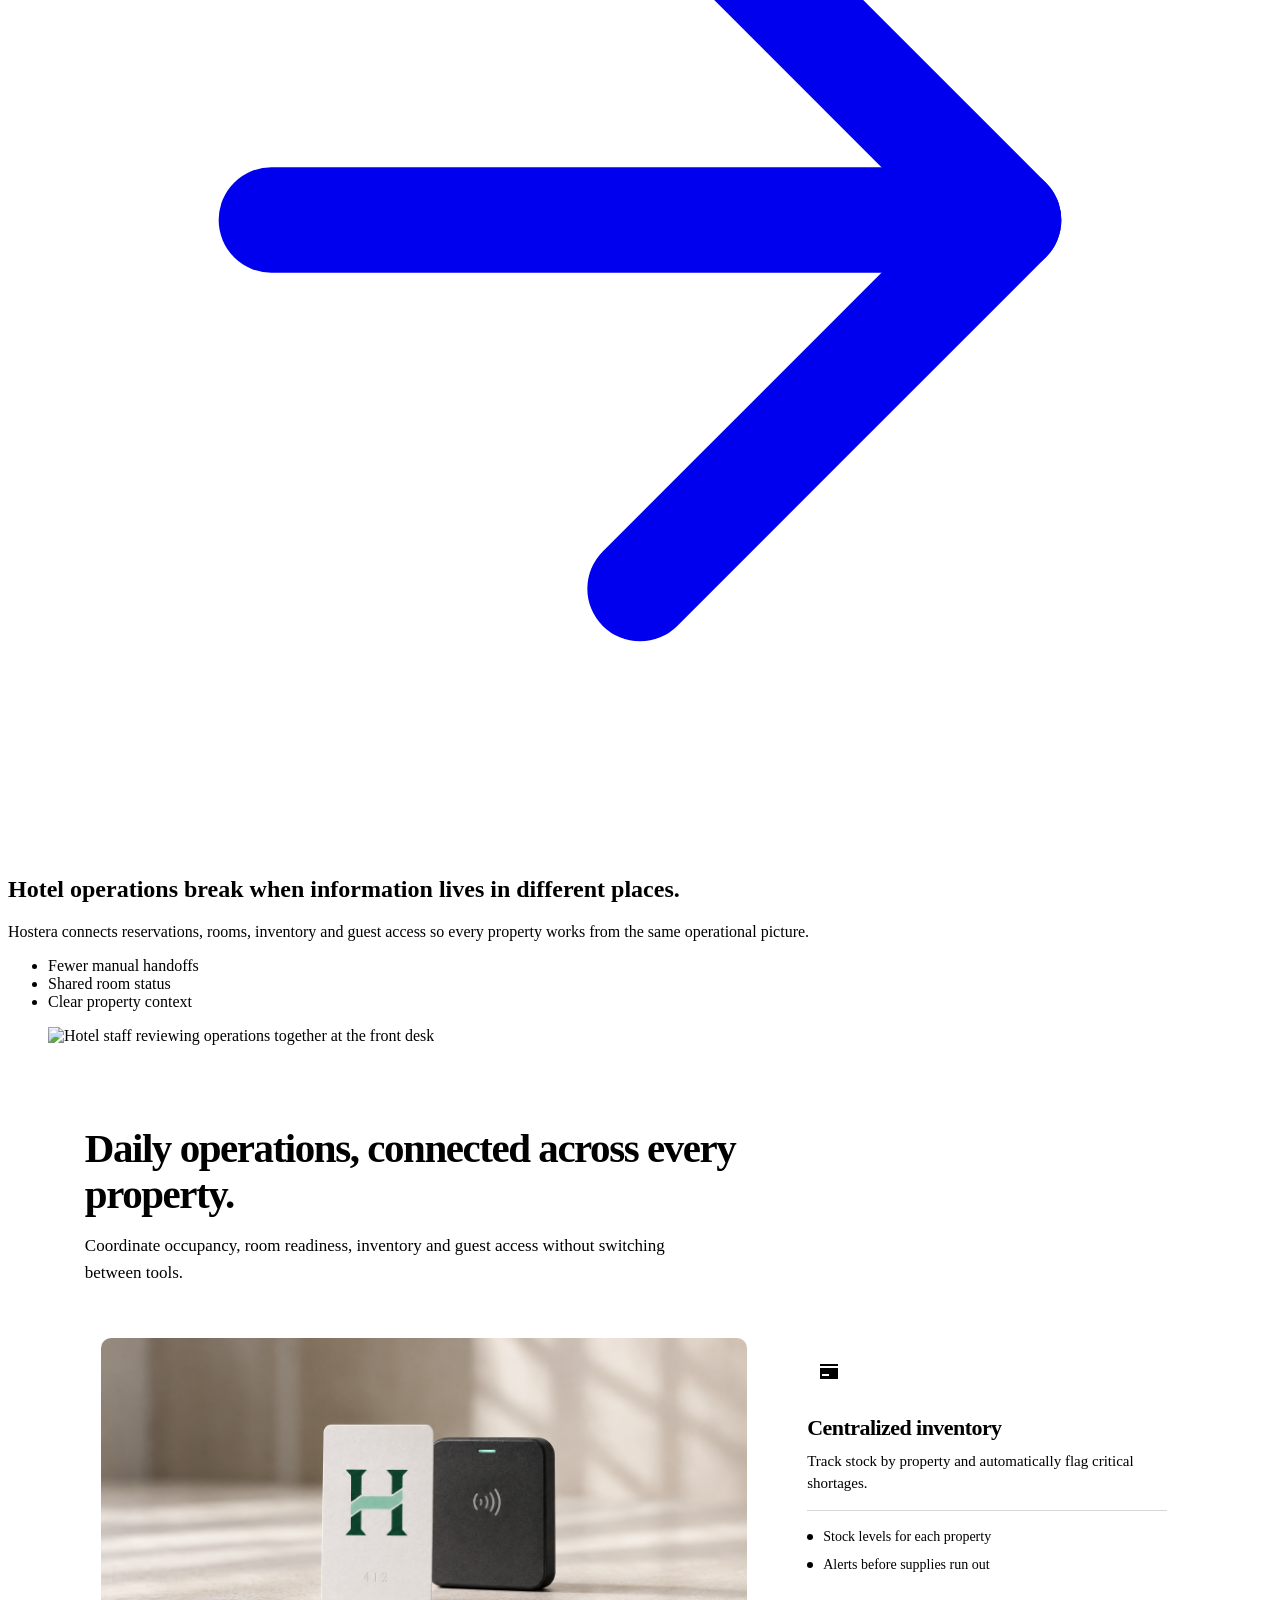
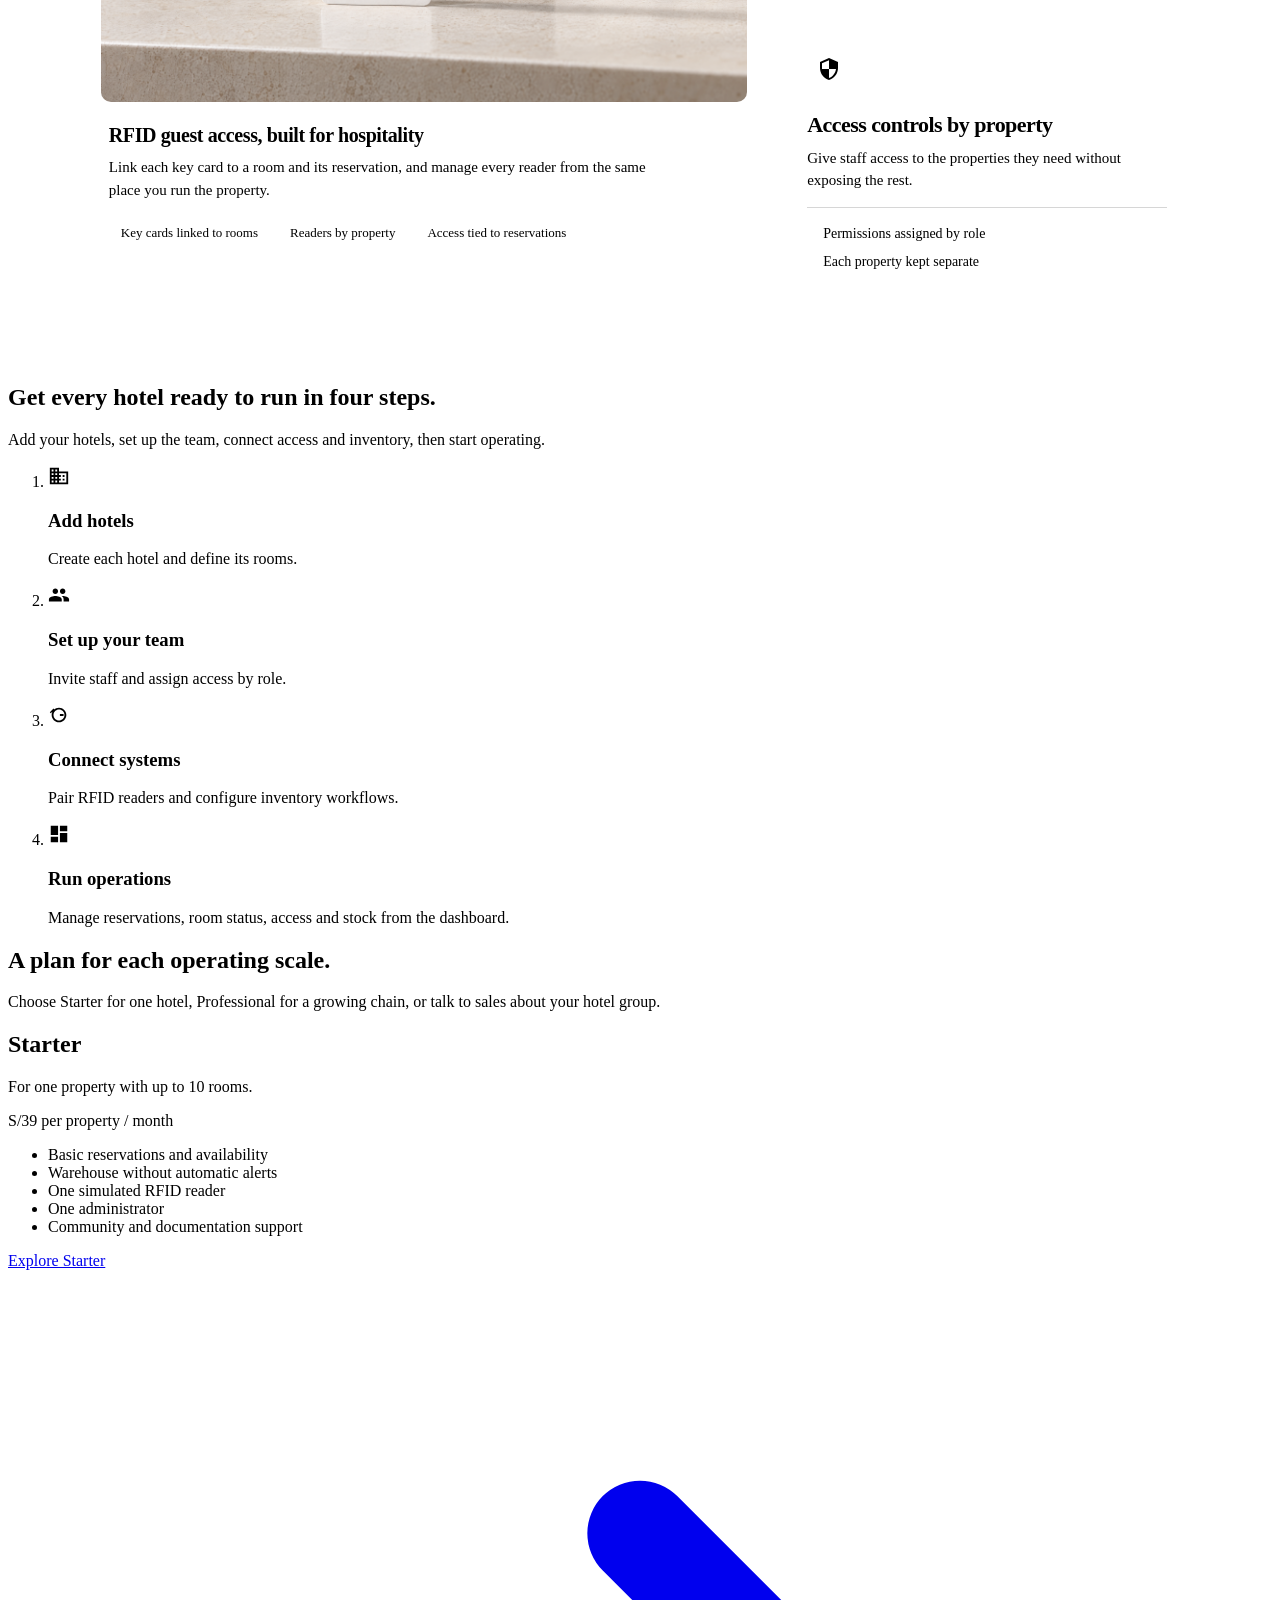
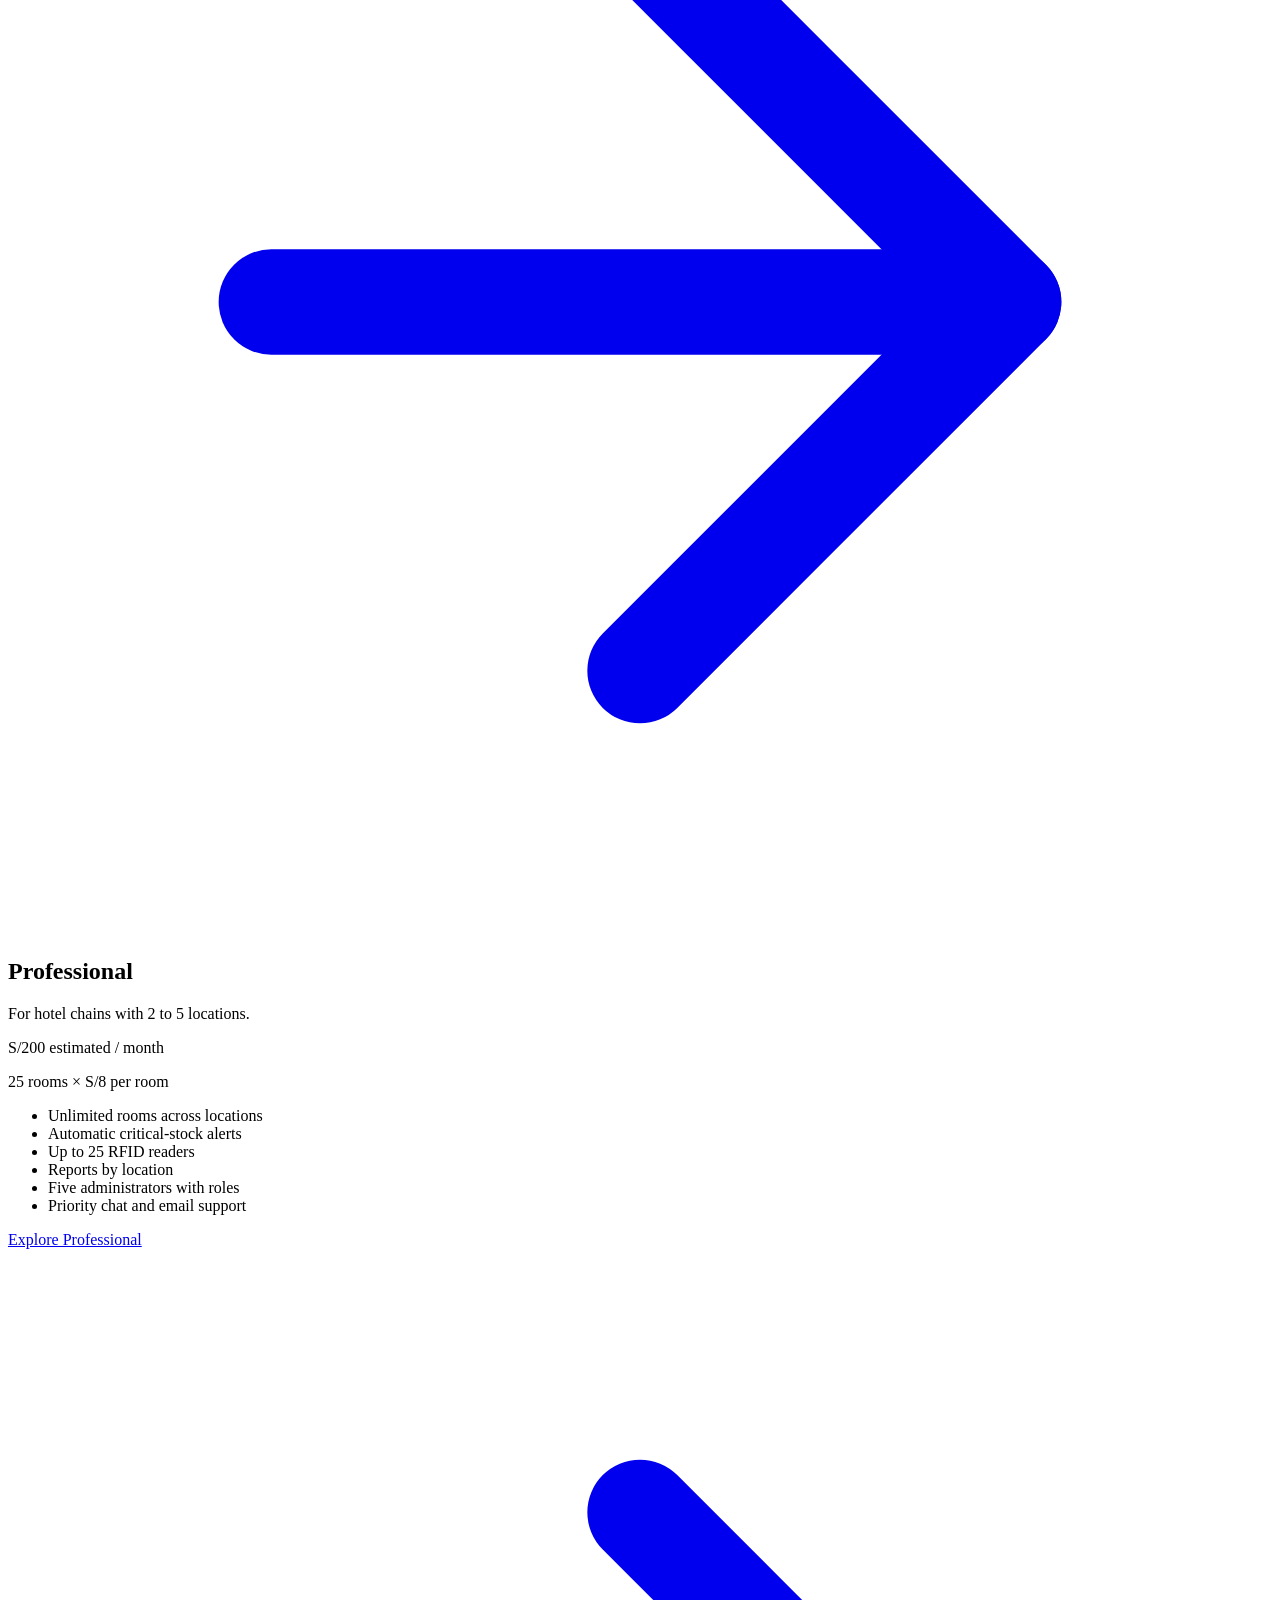
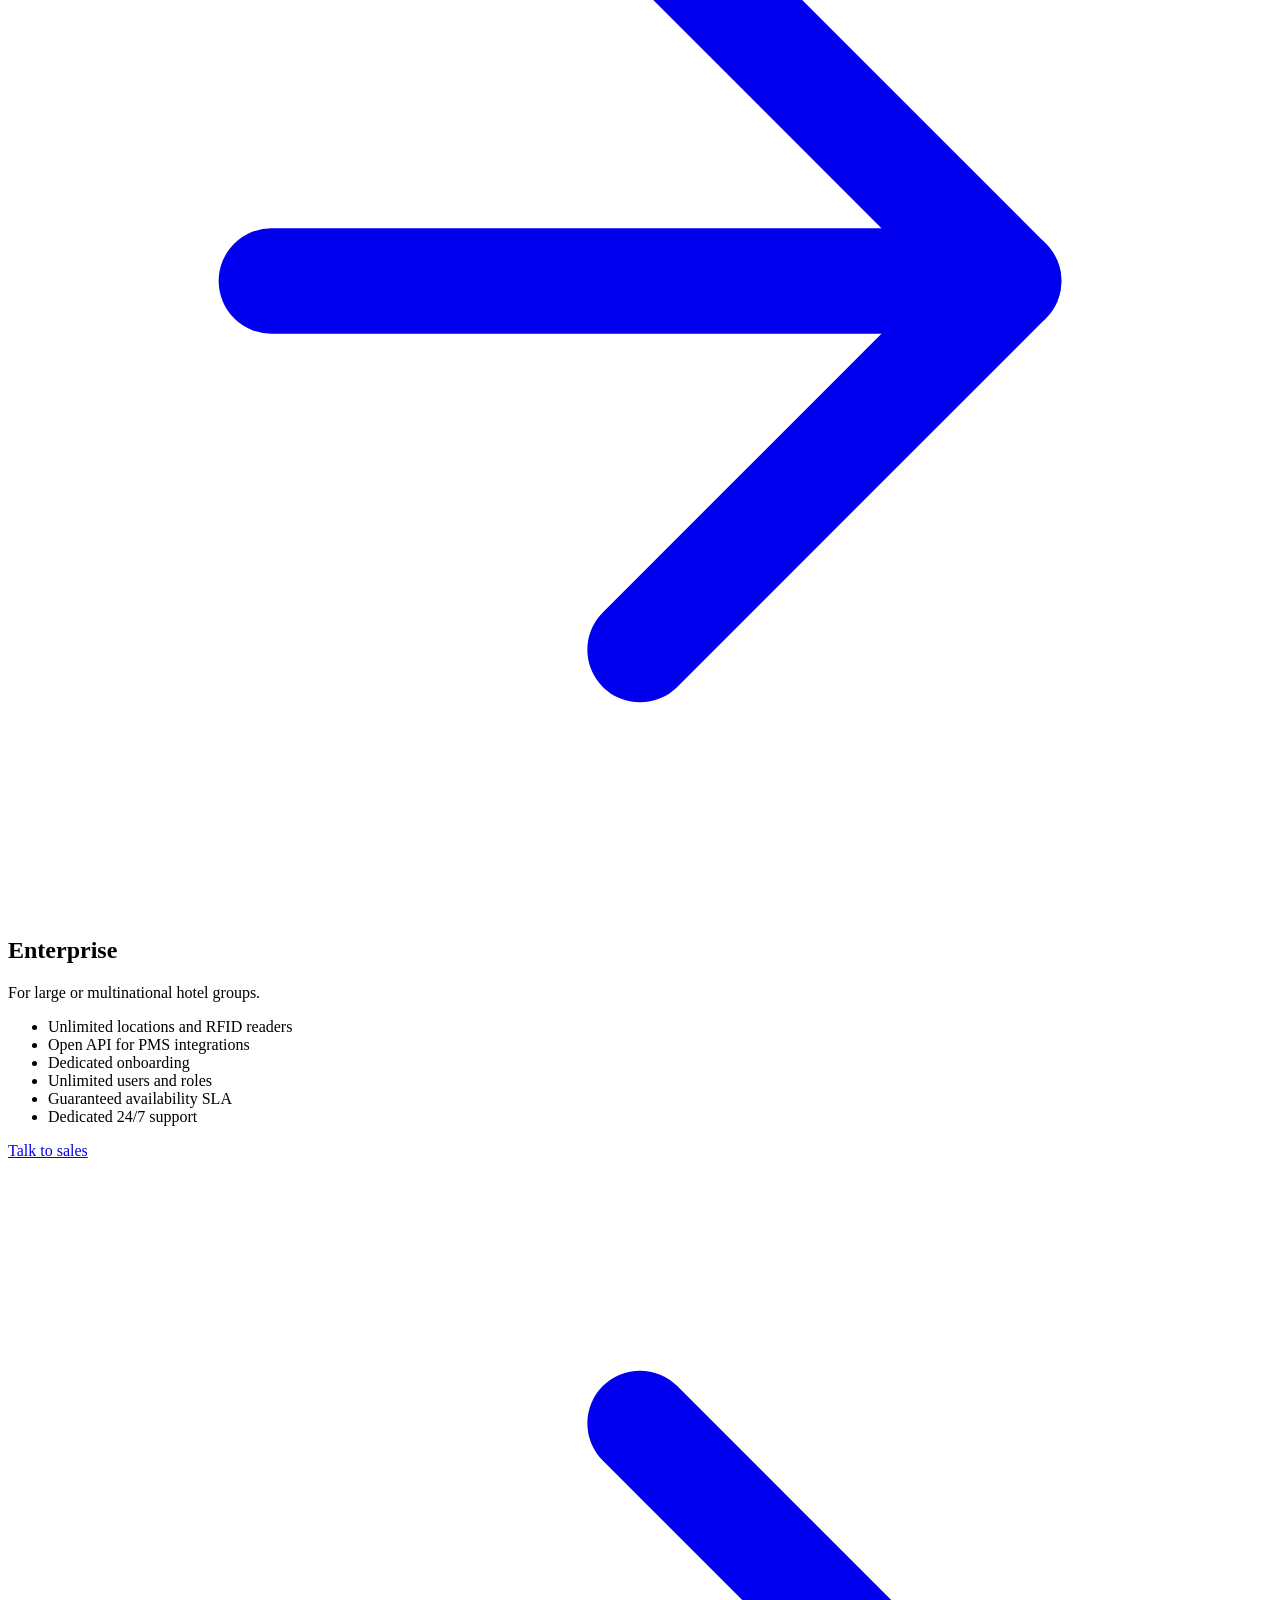
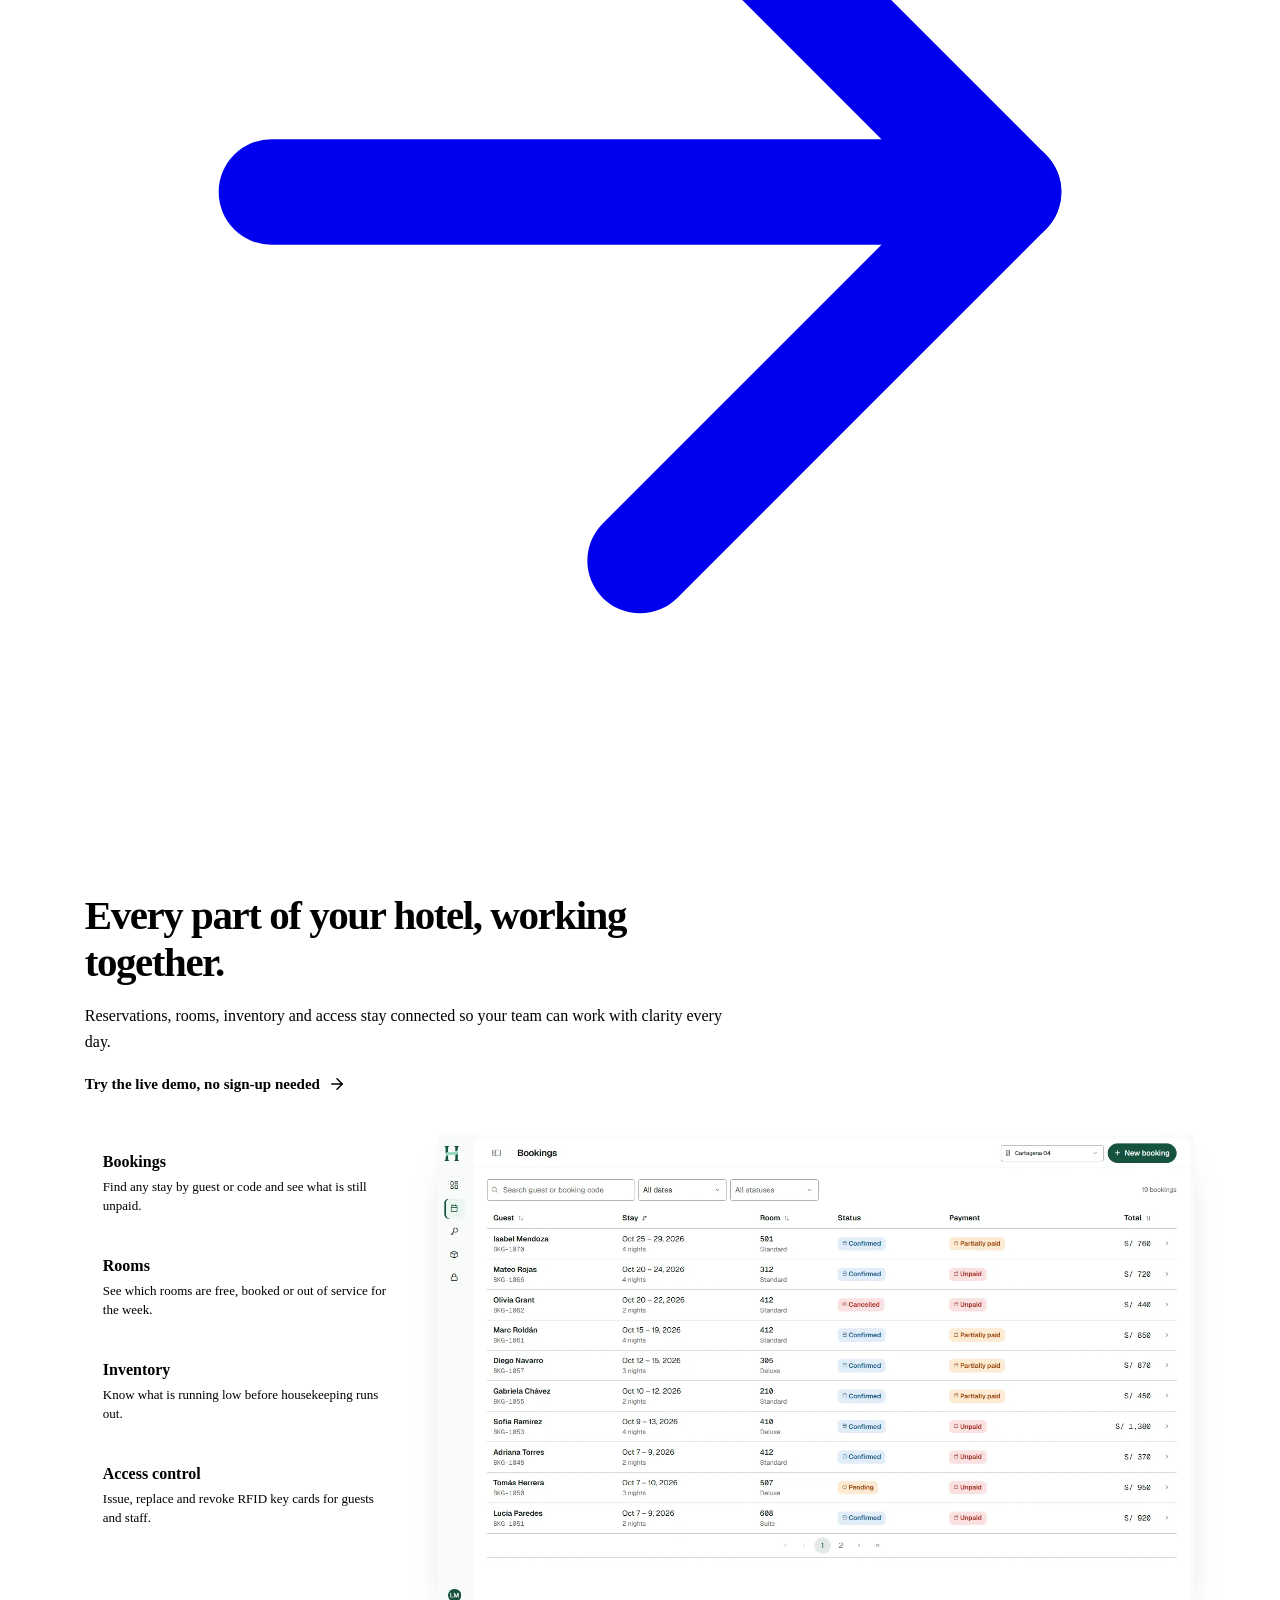
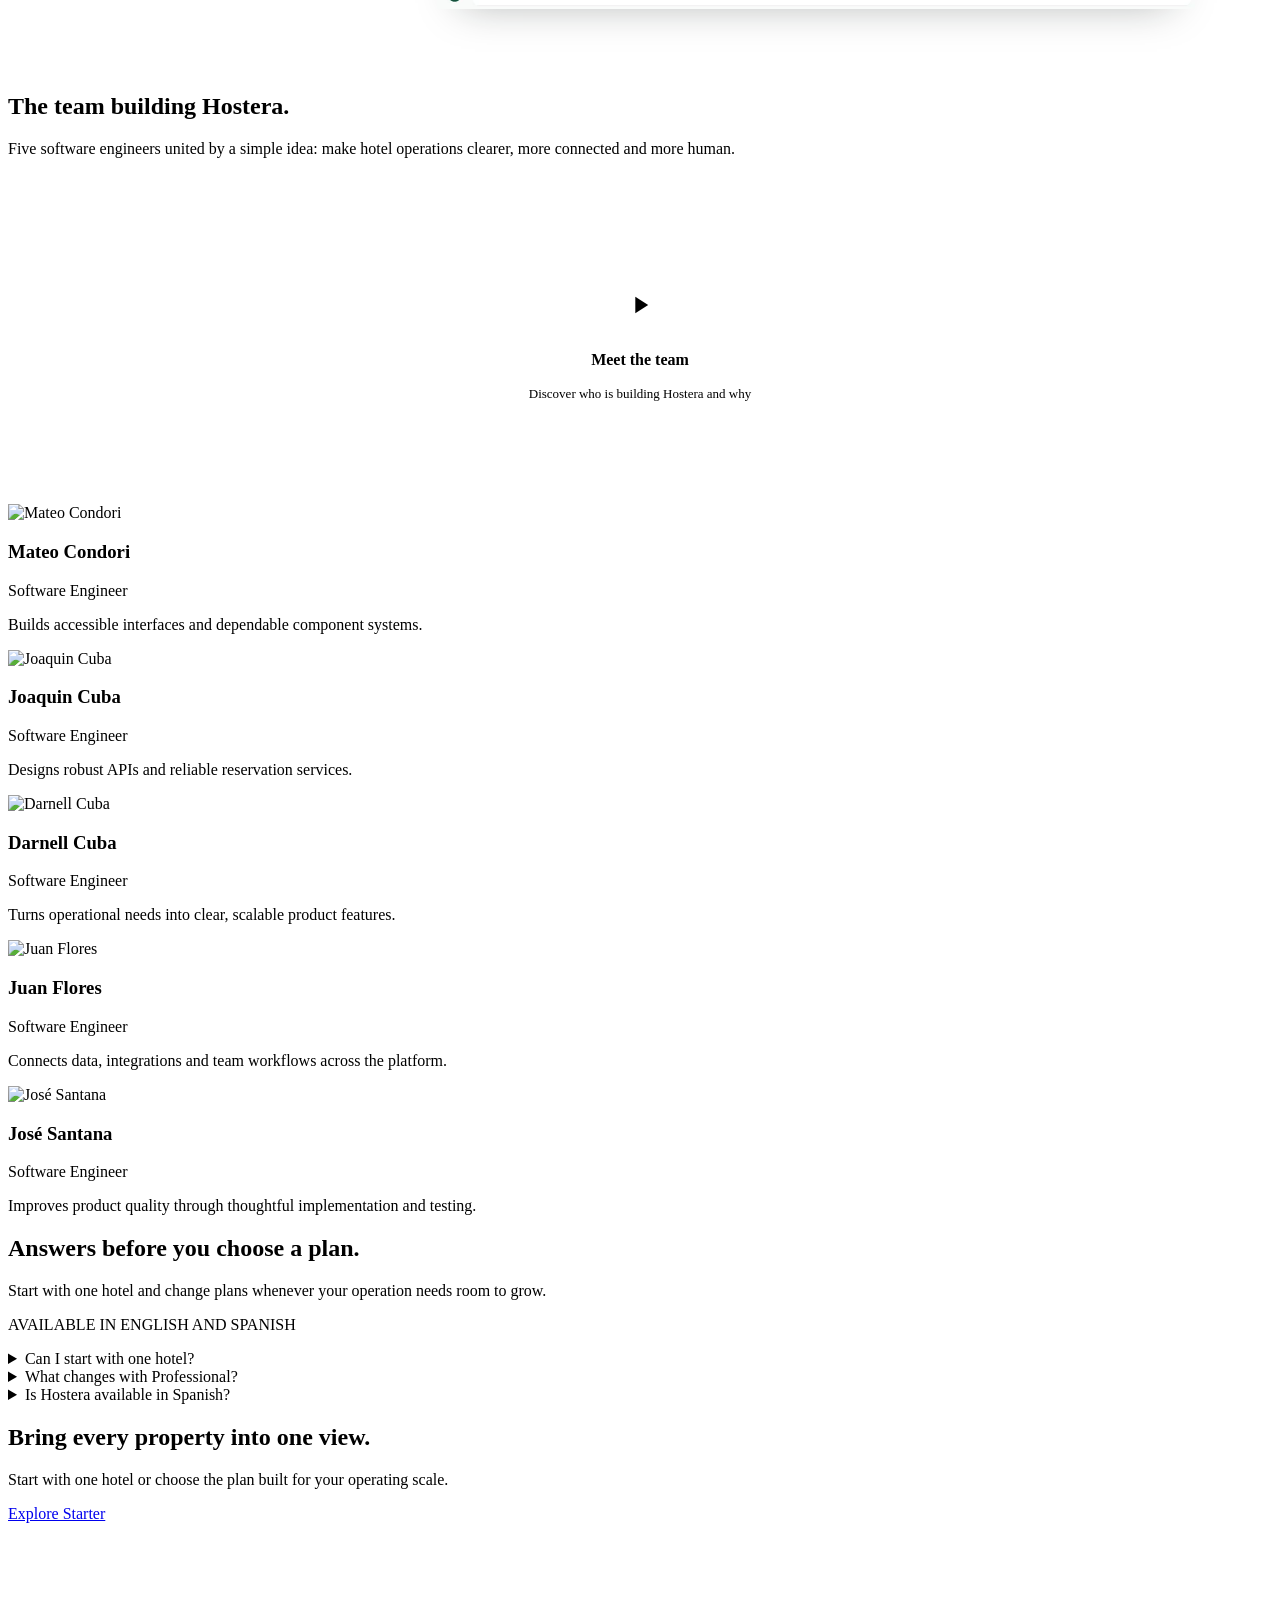
==== commit 82449e90: "feat(benefits): add RFID description, highlights and card detail points Adds a short RFID descriptio" ====
--- a/index.html
+++ b/index.html
@@ -239,13 +239,23 @@
             </div>
             <div class="benefits__composition">
               <figure class="benefits__media">
-                <figcaption class="benefits__media-title" data-i18n="benefits.media">RFID guest access, built for hospitality</figcaption>
                 <img
                   src="public/rfid-guest-access.png"
-                  width="770"
-                  height="425"
-                  alt="Hostera guest access interface for hospitality RFID readers" data-i18n-alt="benefits.mediaAlt"
+                  width="2688"
+                  height="1520"
+                  alt="Hostera room key card next to an RFID reader on a stone counter" data-i18n-alt="benefits.mediaAlt"
                 />
+                <figcaption class="benefits__media-caption">
+                  <h3 class="benefits__media-title" data-i18n="benefits.media">RFID guest access, built for hospitality</h3>
+                  <p class="benefits__media-body" data-i18n="benefits.mediaBody">
+                    Link each key card to a room and its reservation, and manage every reader from the same place you run the property.
+                  </p>
+                  <ul class="benefits__chips">
+                    <li data-i18n="benefits.chip1">Key cards linked to rooms</li>
+                    <li data-i18n="benefits.chip2">Readers by property</li>
+                    <li data-i18n="benefits.chip3">Access tied to reservations</li>
+                  </ul>
+                </figcaption>
               </figure>
               <div class="benefits__stack">
                 <article class="benefit-card benefit-card--inventory">
@@ -259,6 +269,10 @@
                     <p class="benefit-card__body" data-i18n="benefits.inventory.body">
                       Track stock by property and automatically flag critical shortages.
                     </p>
+                    <ul class="benefit-card__list">
+                      <li data-i18n="benefits.inventory.point1">Stock levels for each property</li>
+                      <li data-i18n="benefits.inventory.point2">Alerts before supplies run out</li>
+                    </ul>
                   </div>
                 </article>
                 <article class="benefit-card benefit-card--access">
@@ -272,6 +286,10 @@
                     <p class="benefit-card__body" data-i18n="benefits.access.body">
                       Give staff access to the properties they need without exposing the rest.
                     </p>
+                    <ul class="benefit-card__list">
+                      <li data-i18n="benefits.access.point1">Permissions assigned by role</li>
+                      <li data-i18n="benefits.access.point2">Each property kept separate</li>
+                    </ul>
                   </div>
                 </article>
               </div>
--- a/css/benefits.css
+++ b/css/benefits.css
@@ -0,0 +1,220 @@
+.benefits {
+  display: flex;
+  justify-content: center;
+  padding: 64px clamp(16px, 6vw, 100px);
+  background: var(--md-sys-color-surface);
+}
+
+.benefits__inner {
+  width: min(var(--container-page), 100%);
+}
+
+.benefits__header {
+  display: flex;
+  flex-direction: column;
+  gap: 14px;
+  max-width: 720px;
+}
+
+.benefits__title {
+  margin: 0;
+  font-size: clamp(28px, 3.2vw, 44px);
+  font-weight: 600;
+  letter-spacing: -0.035em;
+  line-height: 1.14;
+}
+
+.benefits__lede {
+  margin: 0;
+  max-width: 620px;
+  color: var(--md-sys-color-on-surface-variant);
+  font-size: 17px;
+  line-height: 27px;
+}
+
+.benefits__composition {
+  display: grid;
+  grid-template-columns: minmax(0, 1fr) minmax(300px, 416px);
+  gap: 16px;
+  padding-top: 36px;
+}
+
+.benefits__media {
+  display: flex;
+  flex-direction: column;
+  gap: 20px;
+  margin: 0;
+  padding: 16px;
+  border: 1px solid var(--md-sys-color-outline-variant);
+  border-radius: var(--md-sys-shape-corner-large);
+  background: var(--md-sys-color-surface-container-low);
+}
+
+.benefits__media img {
+  display: block;
+  width: 100%;
+  height: auto;
+  aspect-ratio: 16 / 9;
+  object-fit: cover;
+  object-position: 50% 55%;
+  border-radius: 10px;
+}
+
+.benefits__media-caption {
+  display: flex;
+  flex-direction: column;
+  gap: 8px;
+  padding: 0 8px 8px;
+}
+
+.benefits__media-title {
+  margin: 0;
+  font-size: 20px;
+  font-weight: 600;
+  letter-spacing: -0.02em;
+  line-height: 26px;
+}
+
+.benefits__media-body {
+  margin: 0;
+  max-width: 560px;
+  color: var(--md-sys-color-on-surface-variant);
+  font-size: 15px;
+  line-height: 23px;
+}
+
+.benefits__chips {
+  display: flex;
+  flex-wrap: wrap;
+  gap: 8px;
+  margin: 8px 0 0;
+  padding: 0;
+  list-style: none;
+}
+
+.benefits__chips li {
+  padding: 6px 12px;
+  border: 1px solid var(--md-sys-color-outline-variant);
+  border-radius: var(--md-sys-shape-corner-full);
+  background: var(--md-sys-color-surface);
+  color: var(--md-sys-color-on-surface);
+  font-size: 13px;
+  font-weight: 500;
+  line-height: 18px;
+}
+
+.benefits__stack {
+  display: grid;
+  grid-template-rows: 1fr 1fr;
+  gap: 16px;
+}
+
+.benefit-card {
+  display: flex;
+  flex-direction: column;
+  gap: 20px;
+  padding: 28px;
+  border-radius: var(--md-sys-shape-corner-large);
+}
+
+.benefit-card--inventory {
+  background: var(--md-sys-color-primary-container);
+  color: var(--md-sys-color-on-primary-container);
+}
+
+.benefit-card--access {
+  border: 1px solid var(--md-sys-color-outline-variant);
+  background: var(--md-sys-color-surface-container);
+  color: var(--md-sys-color-on-surface);
+}
+
+.benefit-card--access .benefit-card__body {
+  color: var(--md-sys-color-on-surface-variant);
+}
+
+.benefit-card__icon {
+  display: flex;
+  flex-shrink: 0;
+  align-items: center;
+  justify-content: center;
+  width: 44px;
+  height: 44px;
+  border-radius: var(--md-sys-shape-corner-medium);
+}
+
+.benefit-card--inventory .benefit-card__icon {
+  background: var(--md-sys-color-on-primary-container);
+  color: var(--md-sys-color-primary-container);
+}
+
+.benefit-card--access .benefit-card__icon {
+  background: var(--md-sys-color-primary);
+  color: var(--md-sys-color-on-primary);
+}
+
+.benefit-card__title {
+  margin: 0 0 8px;
+  font-size: 22px;
+  font-weight: 600;
+  letter-spacing: -0.025em;
+  line-height: 28px;
+}
+
+.benefit-card__body {
+  margin: 0;
+  font-size: 15px;
+  line-height: 22px;
+}
+
+.benefit-card__list {
+  display: flex;
+  flex-direction: column;
+  gap: 8px;
+  margin: 16px 0 0;
+  padding: 16px 0 0;
+  border-top: 1px solid color-mix(in srgb, currentColor 16%, transparent);
+  list-style: none;
+}
+
+.benefit-card__list li {
+  display: flex;
+  align-items: center;
+  gap: 10px;
+  font-size: 14px;
+  font-weight: 500;
+  line-height: 20px;
+}
+
+.benefit-card__list li::before {
+  content: "";
+  flex-shrink: 0;
+  width: 6px;
+  height: 6px;
+  border-radius: 50%;
+  background: currentColor;
+}
+
+.benefit-card--access .benefit-card__list li::before {
+  background: var(--md-sys-color-primary);
+}
+
+@media (max-width: 1023px) {
+  .benefits__composition {
+    grid-template-columns: 1fr;
+  }
+
+  .benefits__stack {
+    grid-template-columns: 1fr 1fr;
+    grid-template-rows: auto;
+  }
+}
+
+@media (max-width: 639px) {
+  .benefits__stack {
+    grid-template-columns: 1fr;
+  }
+
+  .benefit-card {
+    padding: 24px;
+  }
+}
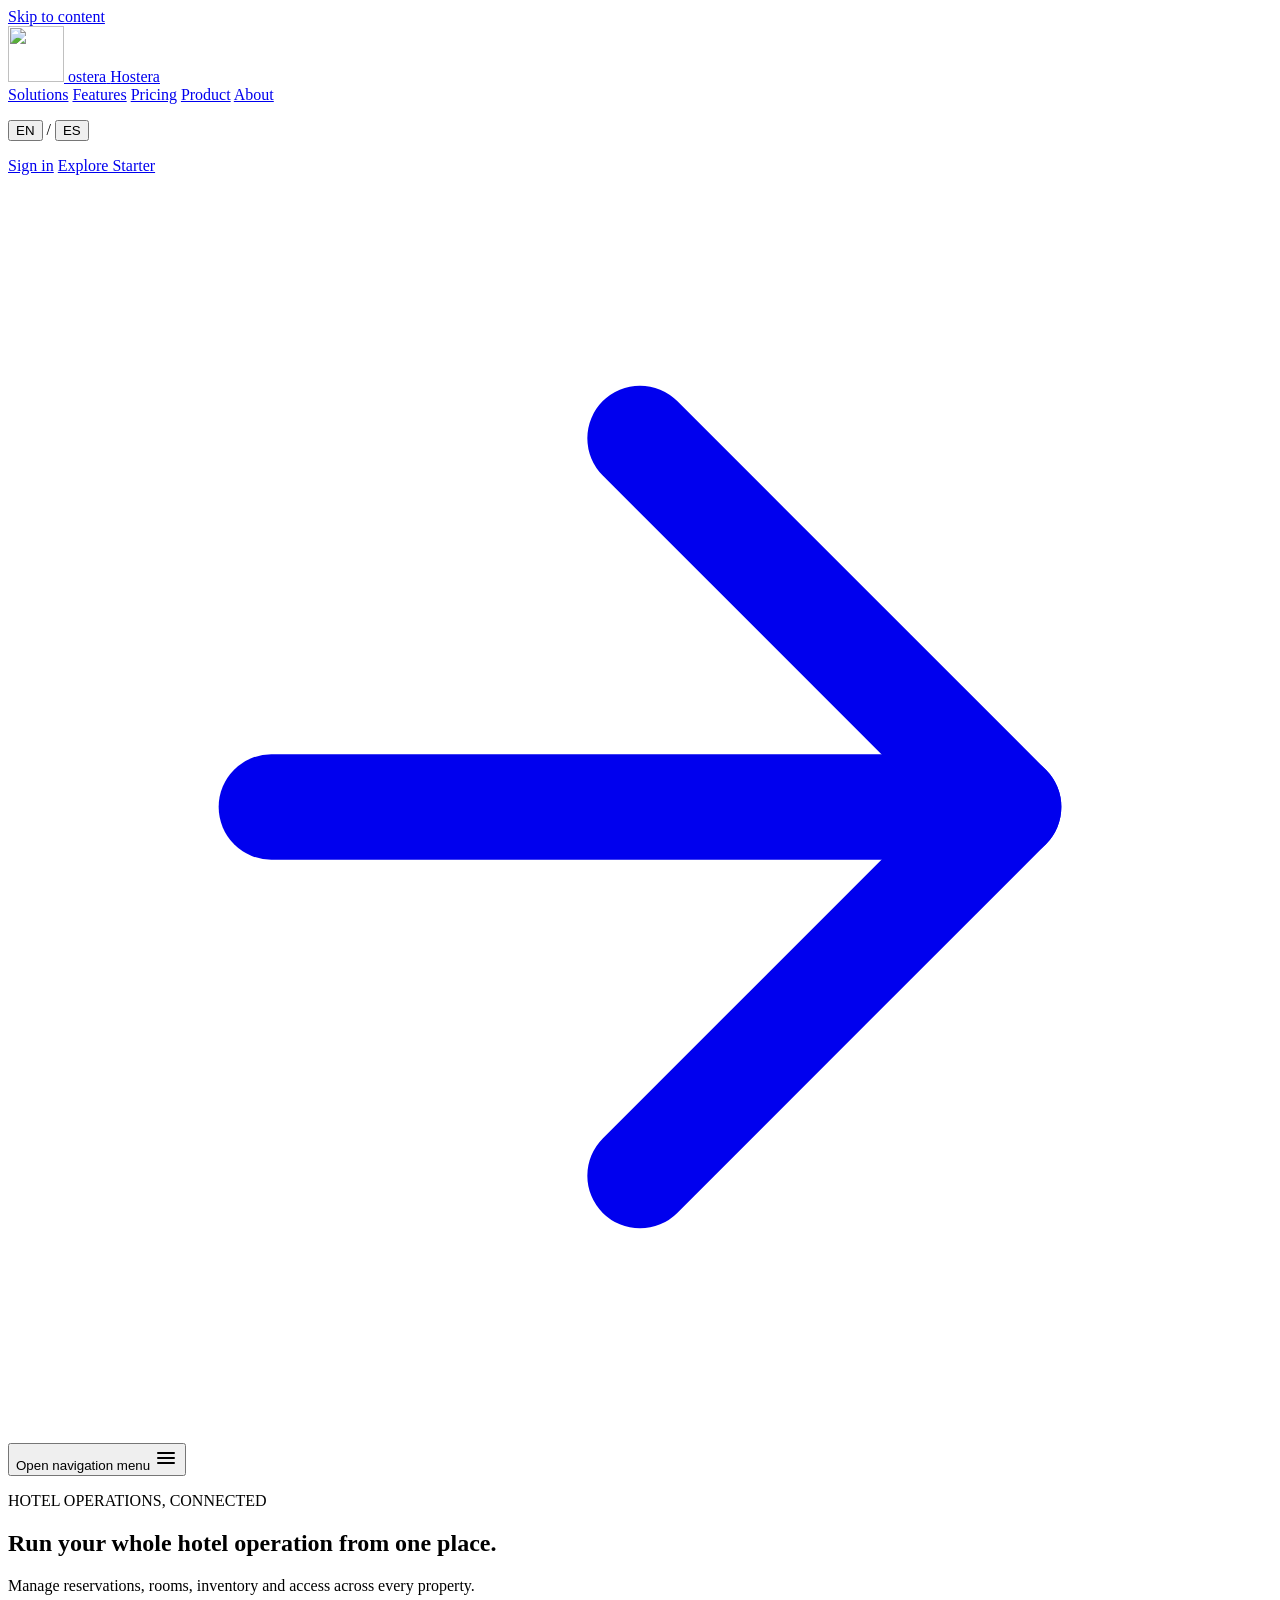
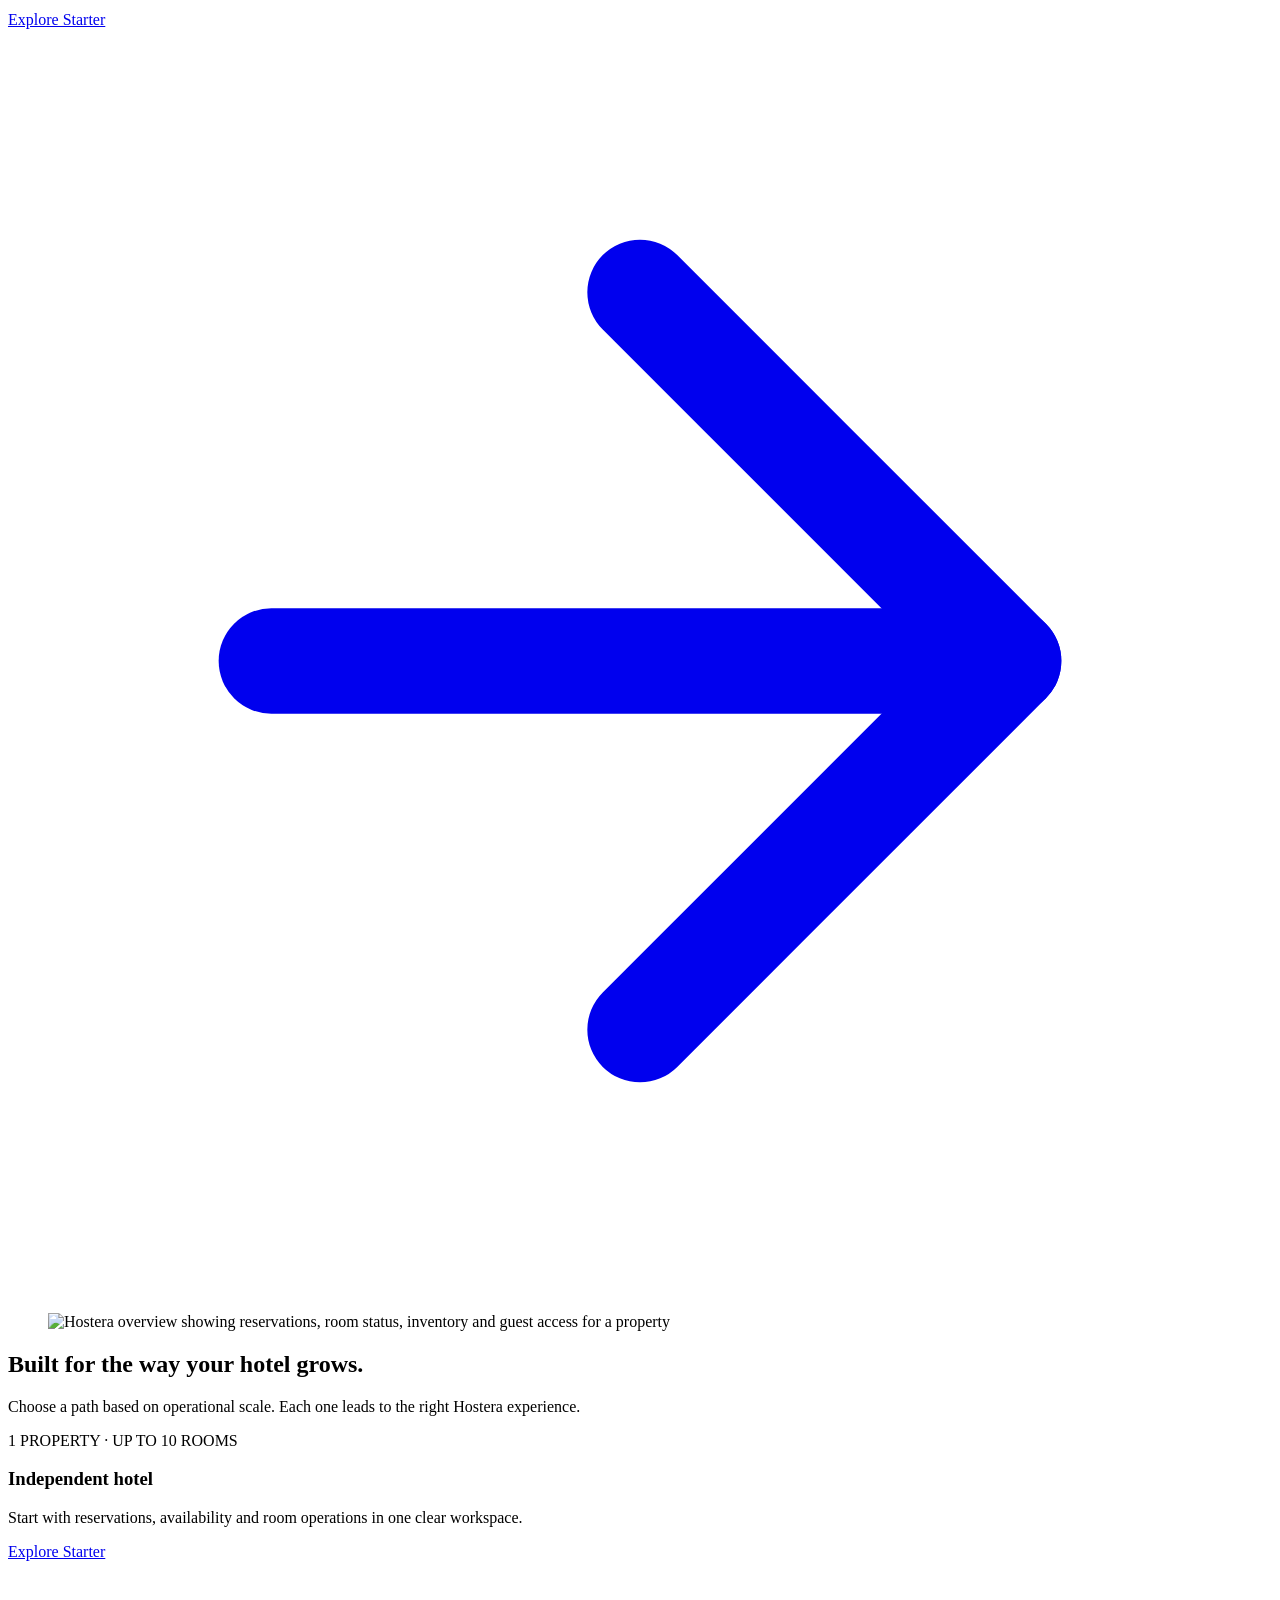
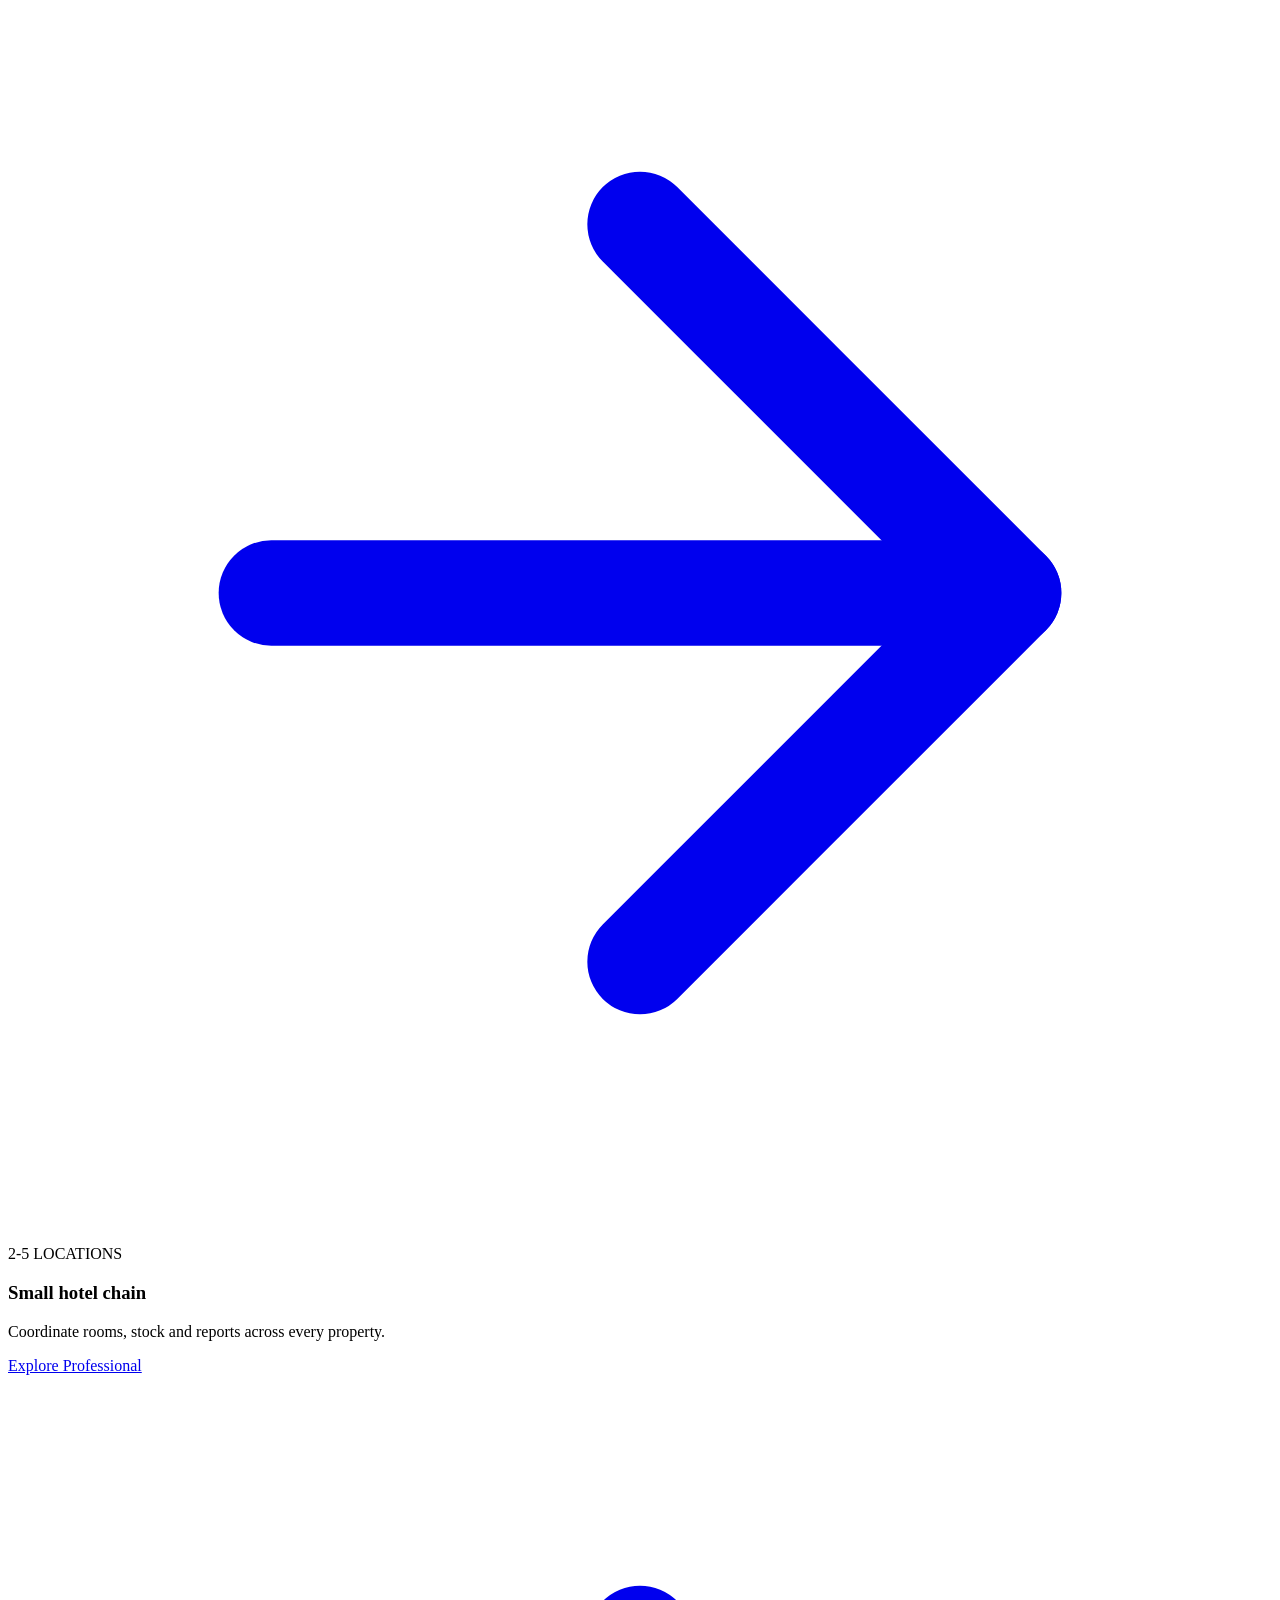
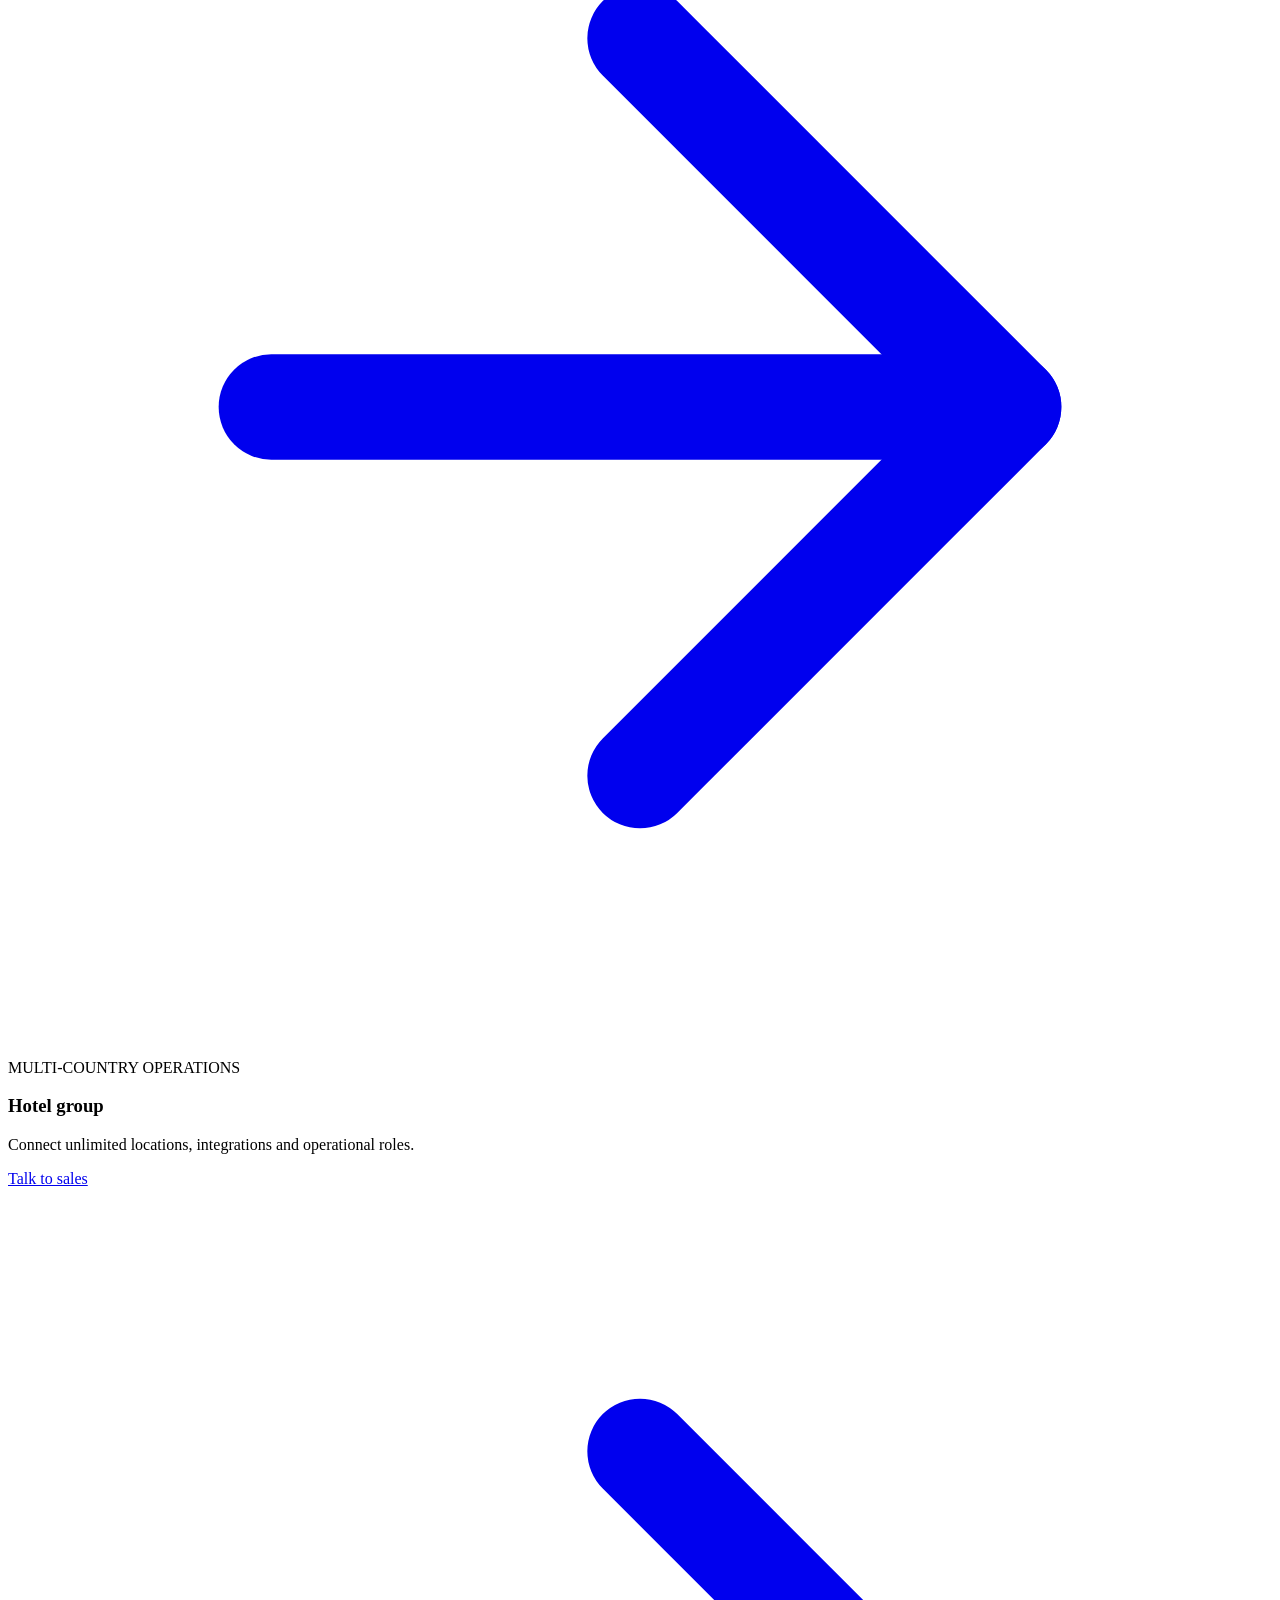
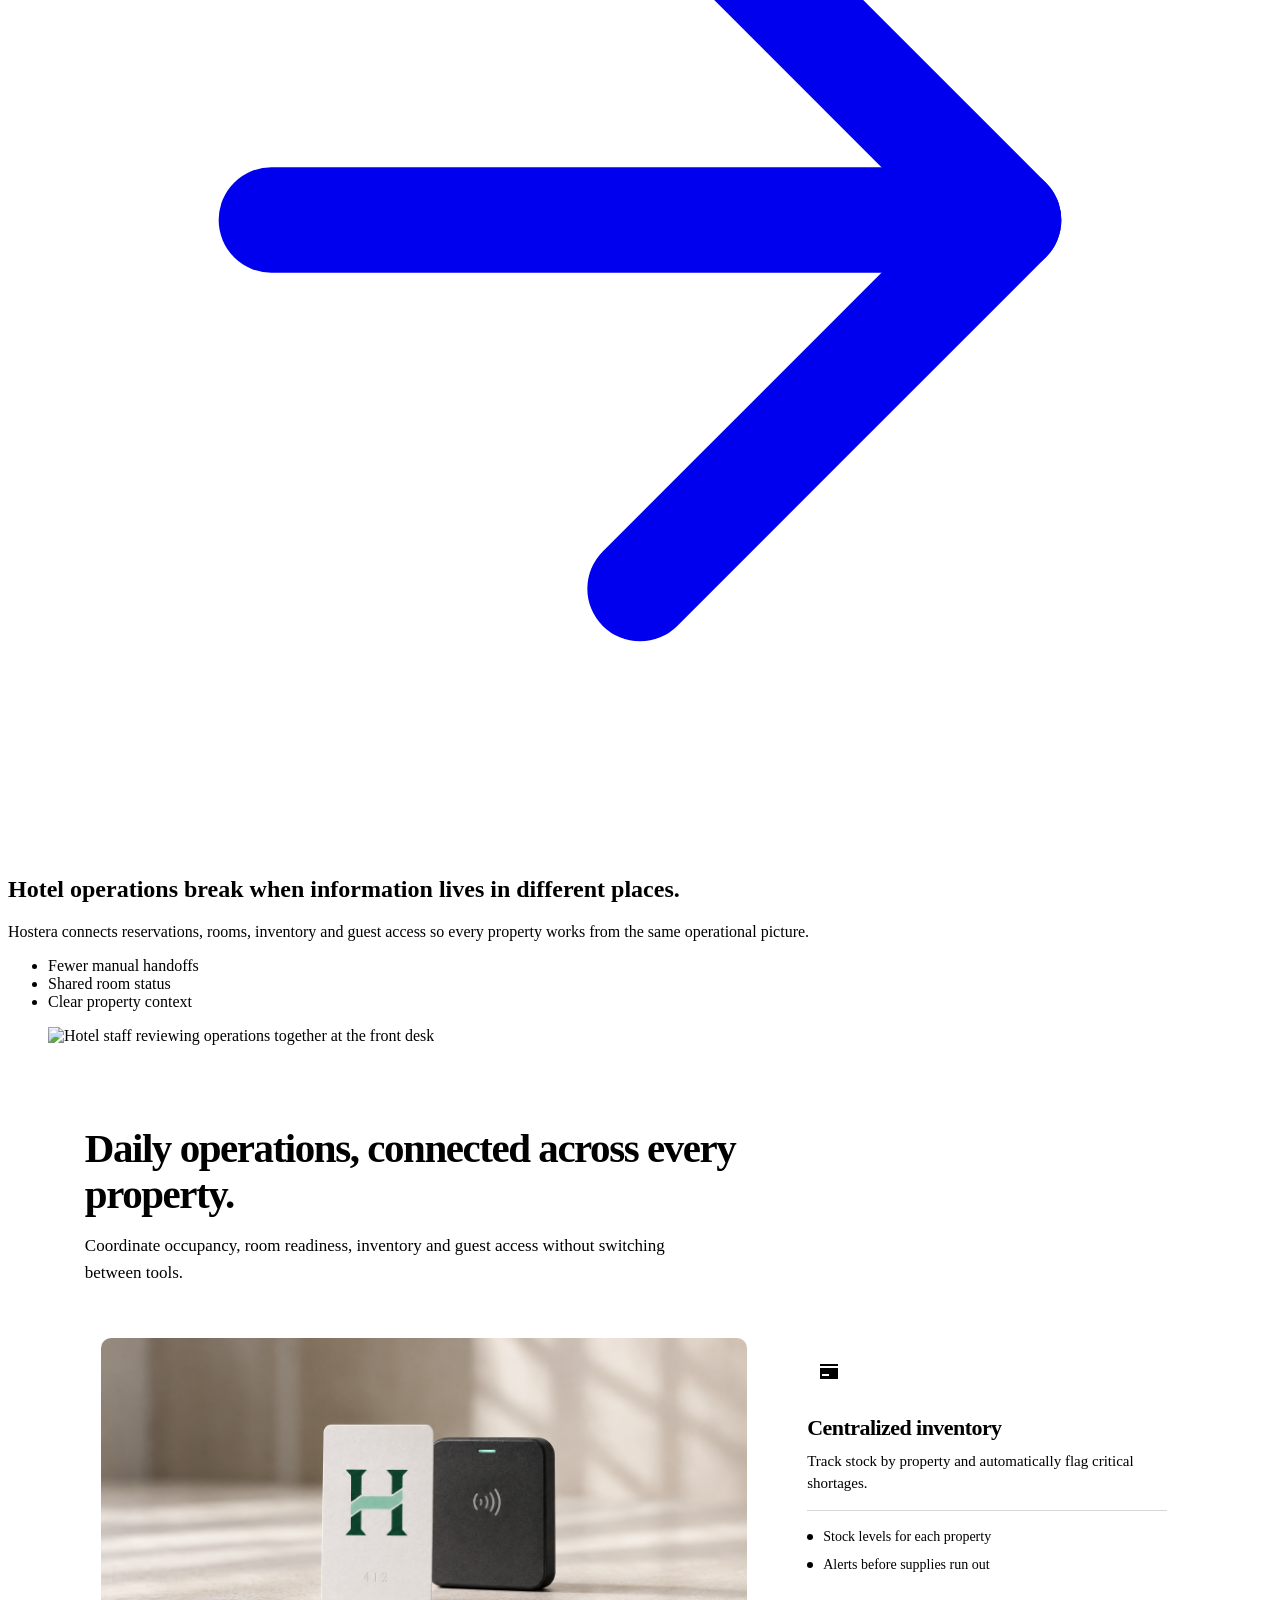
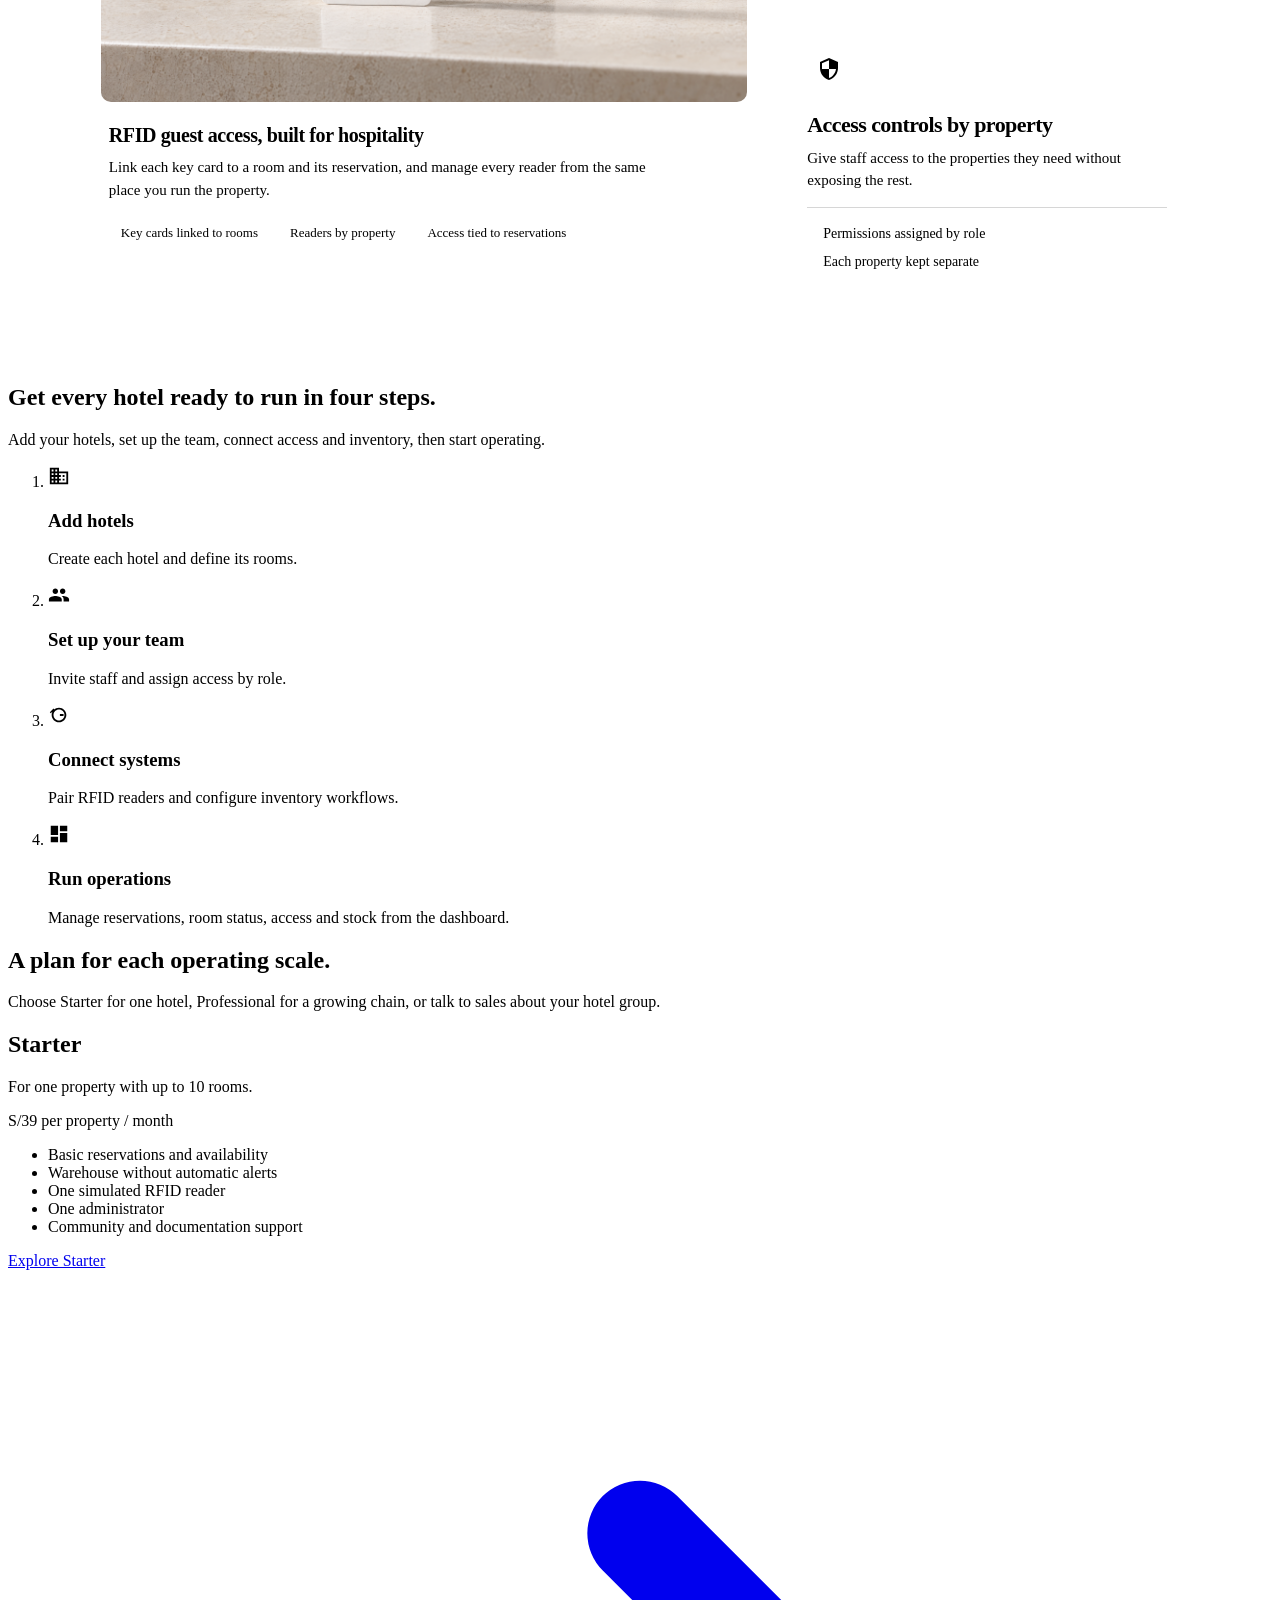
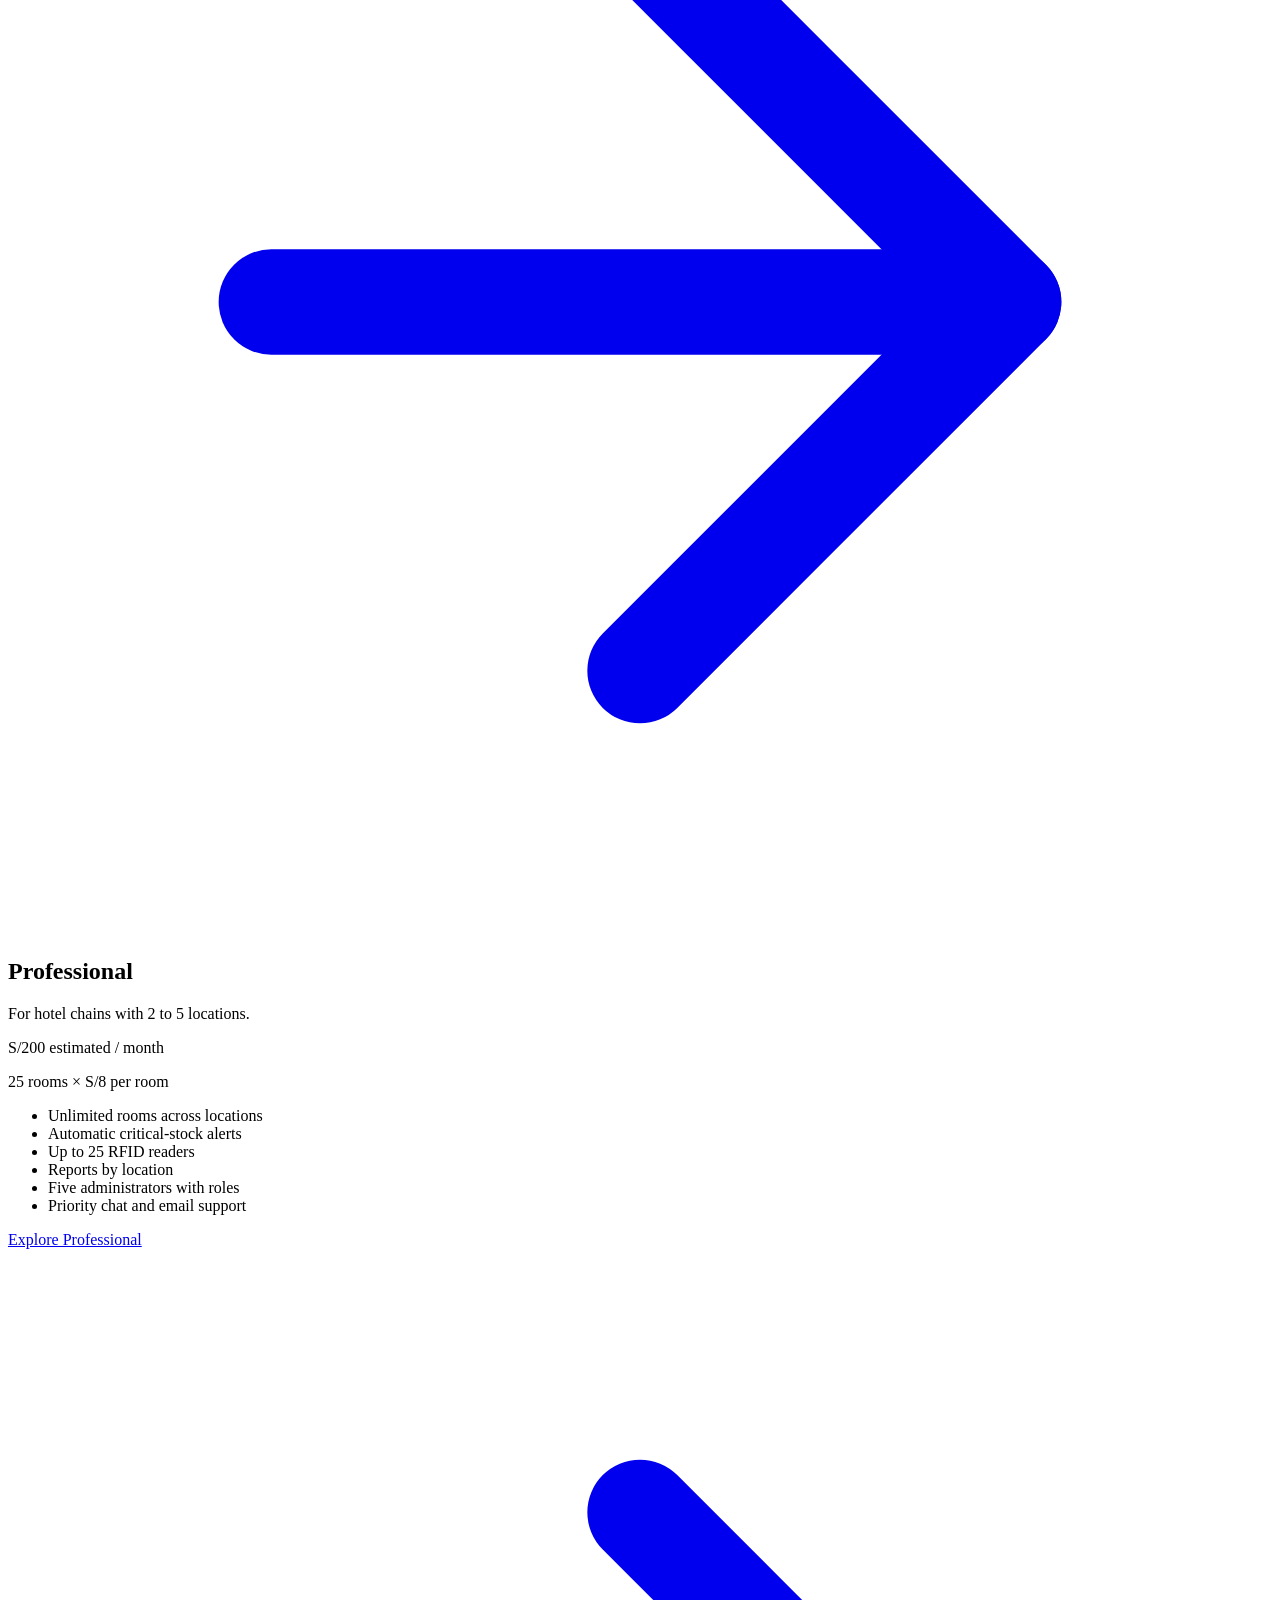
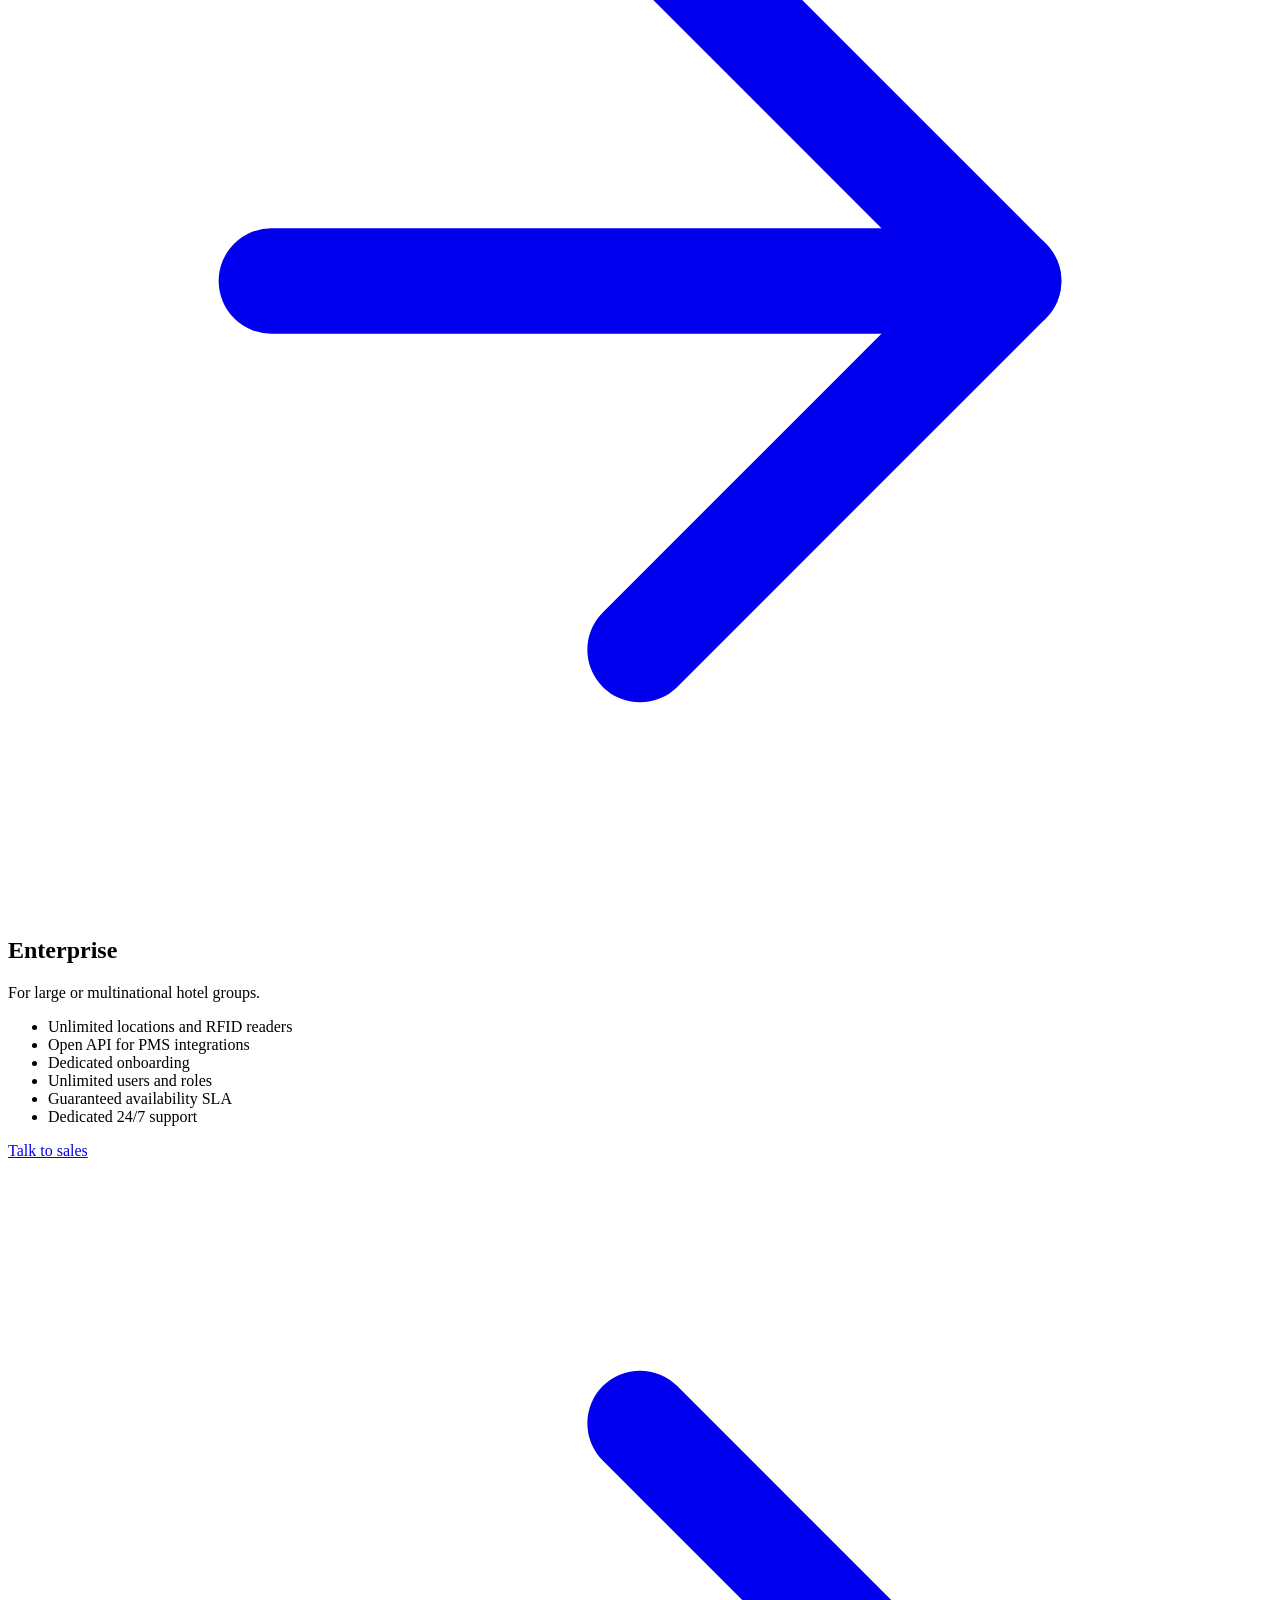
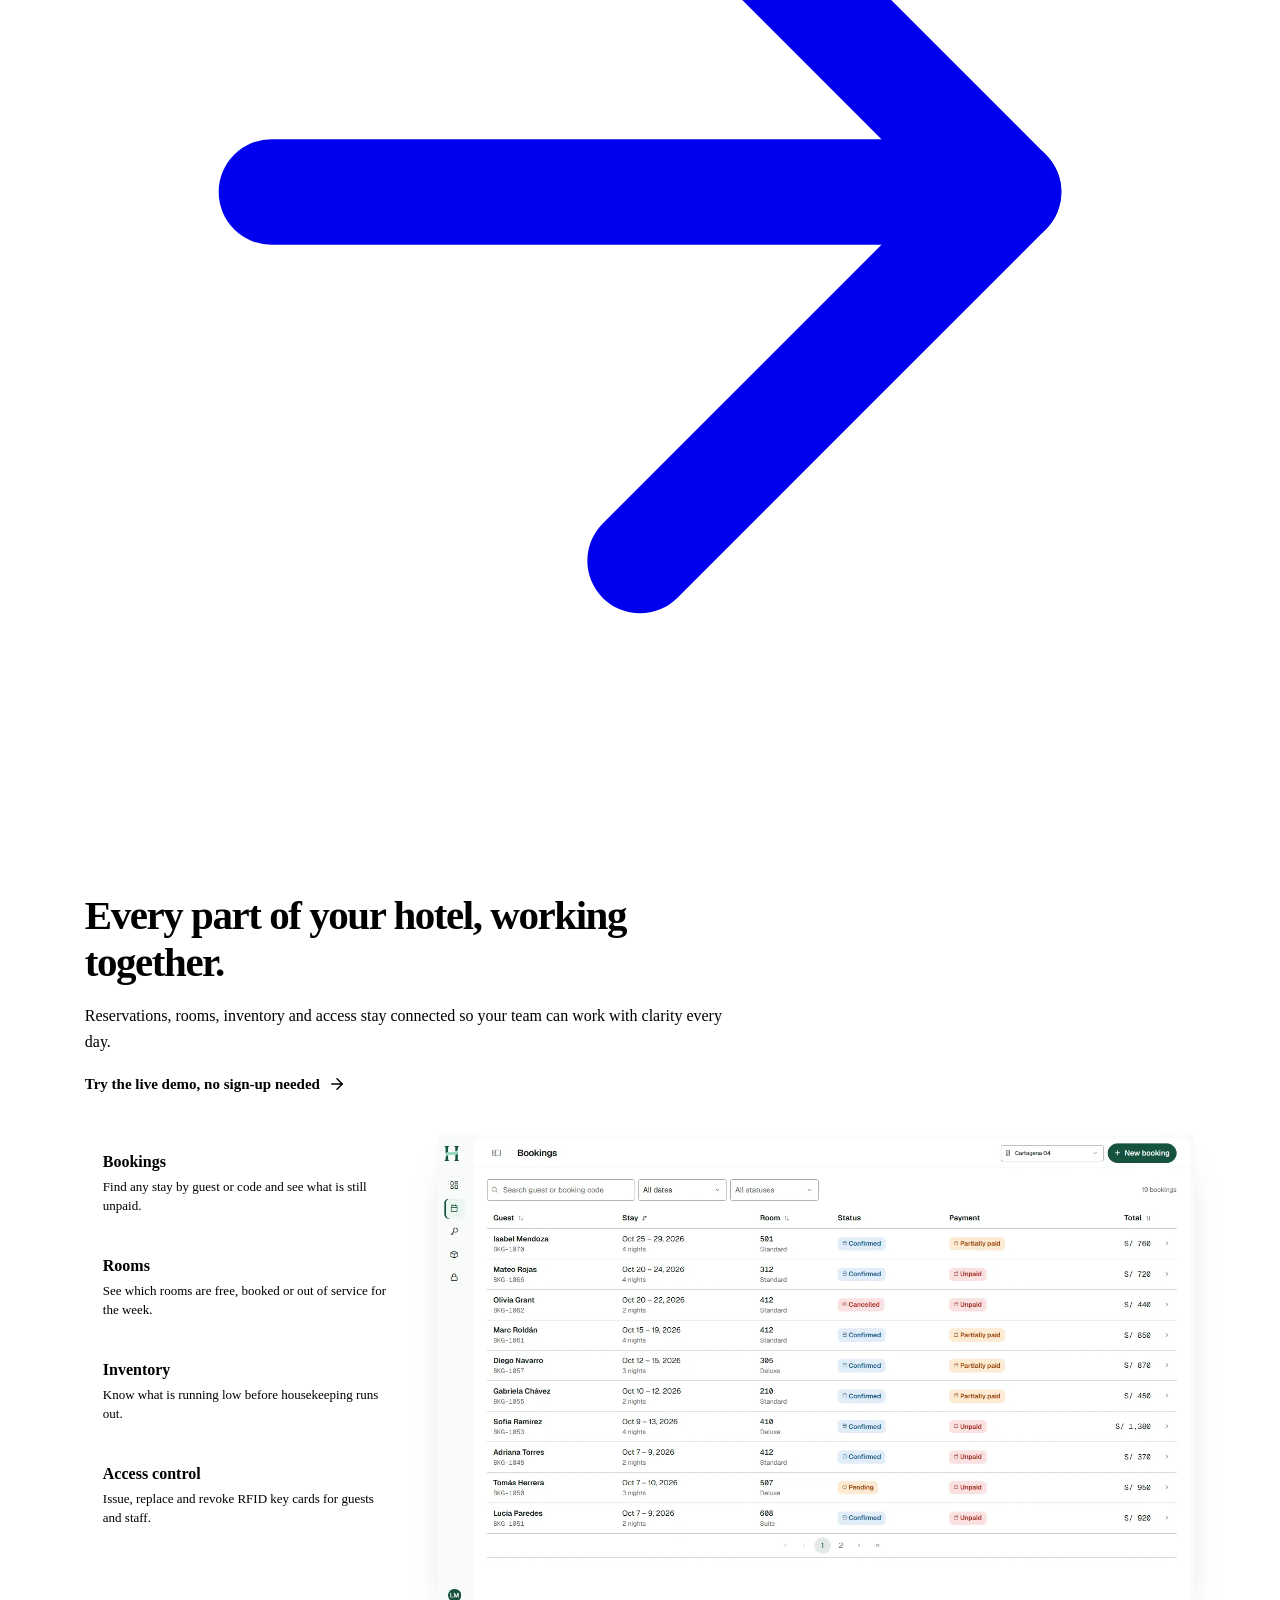
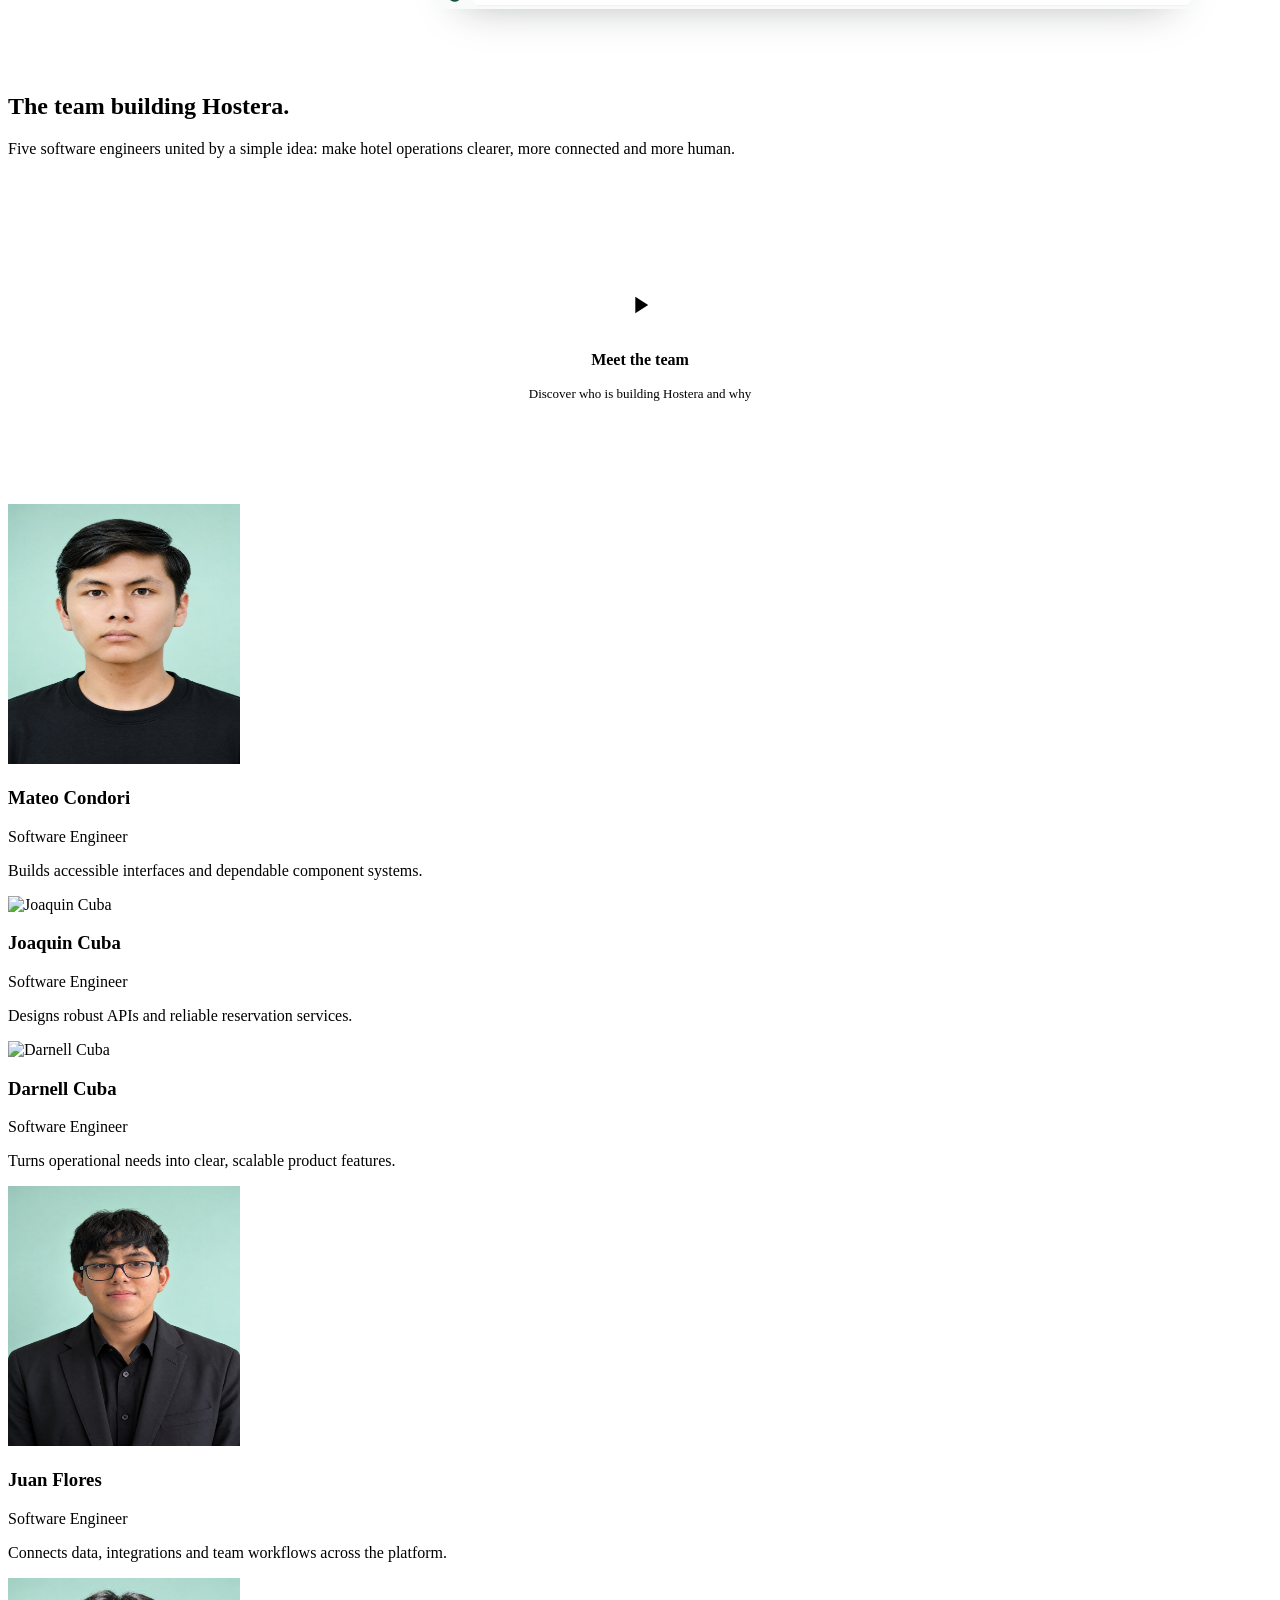
==== commit 95a65ae3: "feat(closing): remove the Talk to sales button Leaves Explore Starter as the only call to action in " ====
--- a/index.html
+++ b/index.html
@@ -617,13 +617,6 @@
                   <path d="m12 5 7 7-7 7" fill="none" stroke="currentColor" stroke-width="2" stroke-linecap="round" stroke-linejoin="round" />
                 </svg>
               </a>
-              <a class="closing__cta closing__cta--ghost" href="sales.html">
-                <span data-i18n="cta.sales">Talk to sales</span>
-                <svg class="closing__cta-icon" viewBox="0 0 24 24" aria-hidden="true">
-                  <path d="M5 12h14" fill="none" stroke="currentColor" stroke-width="2" stroke-linecap="round" />
-                  <path d="m12 5 7 7-7 7" fill="none" stroke="currentColor" stroke-width="2" stroke-linecap="round" stroke-linejoin="round" />
-                </svg>
-              </a>
             </div>
           </div>
         </section>
--- a/css/closing.css
+++ b/css/closing.css
@@ -0,0 +1,82 @@
+.closing {
+  display: flex;
+  justify-content: center;
+  padding: 56px clamp(16px, 6vw, 100px) 0;
+  background: var(--md-sys-color-surface);
+}
+
+.closing__panel {
+  display: flex;
+  align-items: center;
+  justify-content: space-between;
+  gap: 32px;
+  width: min(var(--container-page), 100%);
+  min-height: 230px;
+  padding: 40px 48px;
+  border-radius: var(--md-sys-shape-corner-large);
+  background: var(--md-sys-color-primary-container);
+  color: var(--md-sys-color-on-primary-container);
+}
+
+.closing__copy {
+  display: flex;
+  flex-direction: column;
+  gap: 10px;
+  max-width: 680px;
+}
+
+.closing__title {
+  margin: 0;
+  font-size: clamp(28px, 3vw, 40px);
+  font-weight: 600;
+  letter-spacing: -0.035em;
+  line-height: 1.15;
+}
+
+.closing__lede {
+  margin: 0;
+  font-size: 15px;
+  line-height: 23px;
+}
+
+.closing__actions {
+  display: flex;
+  flex-wrap: wrap;
+  gap: 12px;
+}
+
+.closing__cta {
+  display: inline-flex;
+  align-items: center;
+  gap: 8px;
+  height: 48px;
+  padding: 0 22px;
+  border-radius: var(--md-sys-shape-corner-full);
+  font-size: 14px;
+  font-weight: 600;
+  line-height: 20px;
+  text-decoration: none;
+}
+
+.closing__cta--primary {
+  background: var(--md-sys-color-primary);
+  color: var(--md-sys-color-on-primary);
+}
+
+.closing__cta:focus-visible {
+  outline: 2px solid var(--md-sys-color-primary);
+  outline-offset: 3px;
+}
+
+.closing__cta-icon {
+  width: 16px;
+  height: 16px;
+}
+
+@media (max-width: 1023px) {
+  .closing__panel {
+    flex-direction: column;
+    align-items: flex-start;
+    padding: 28px 24px;
+  }
+}
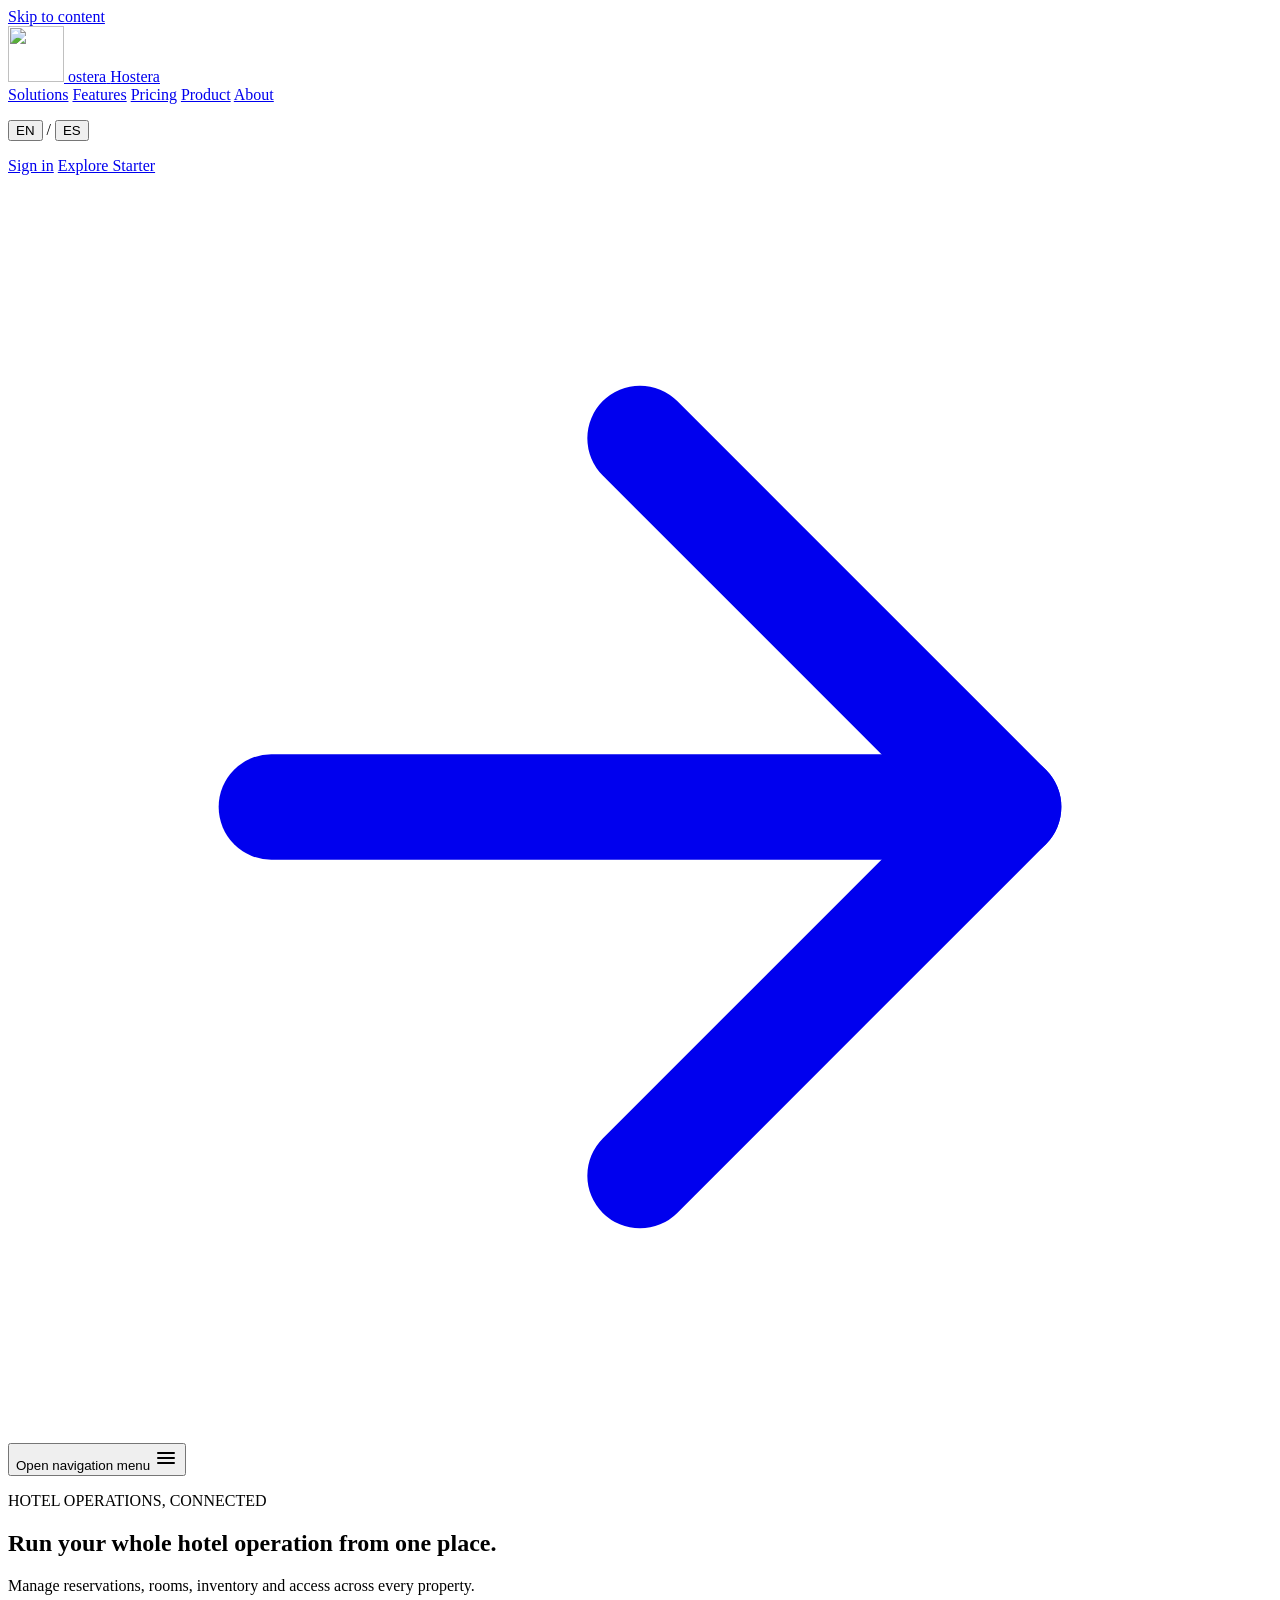
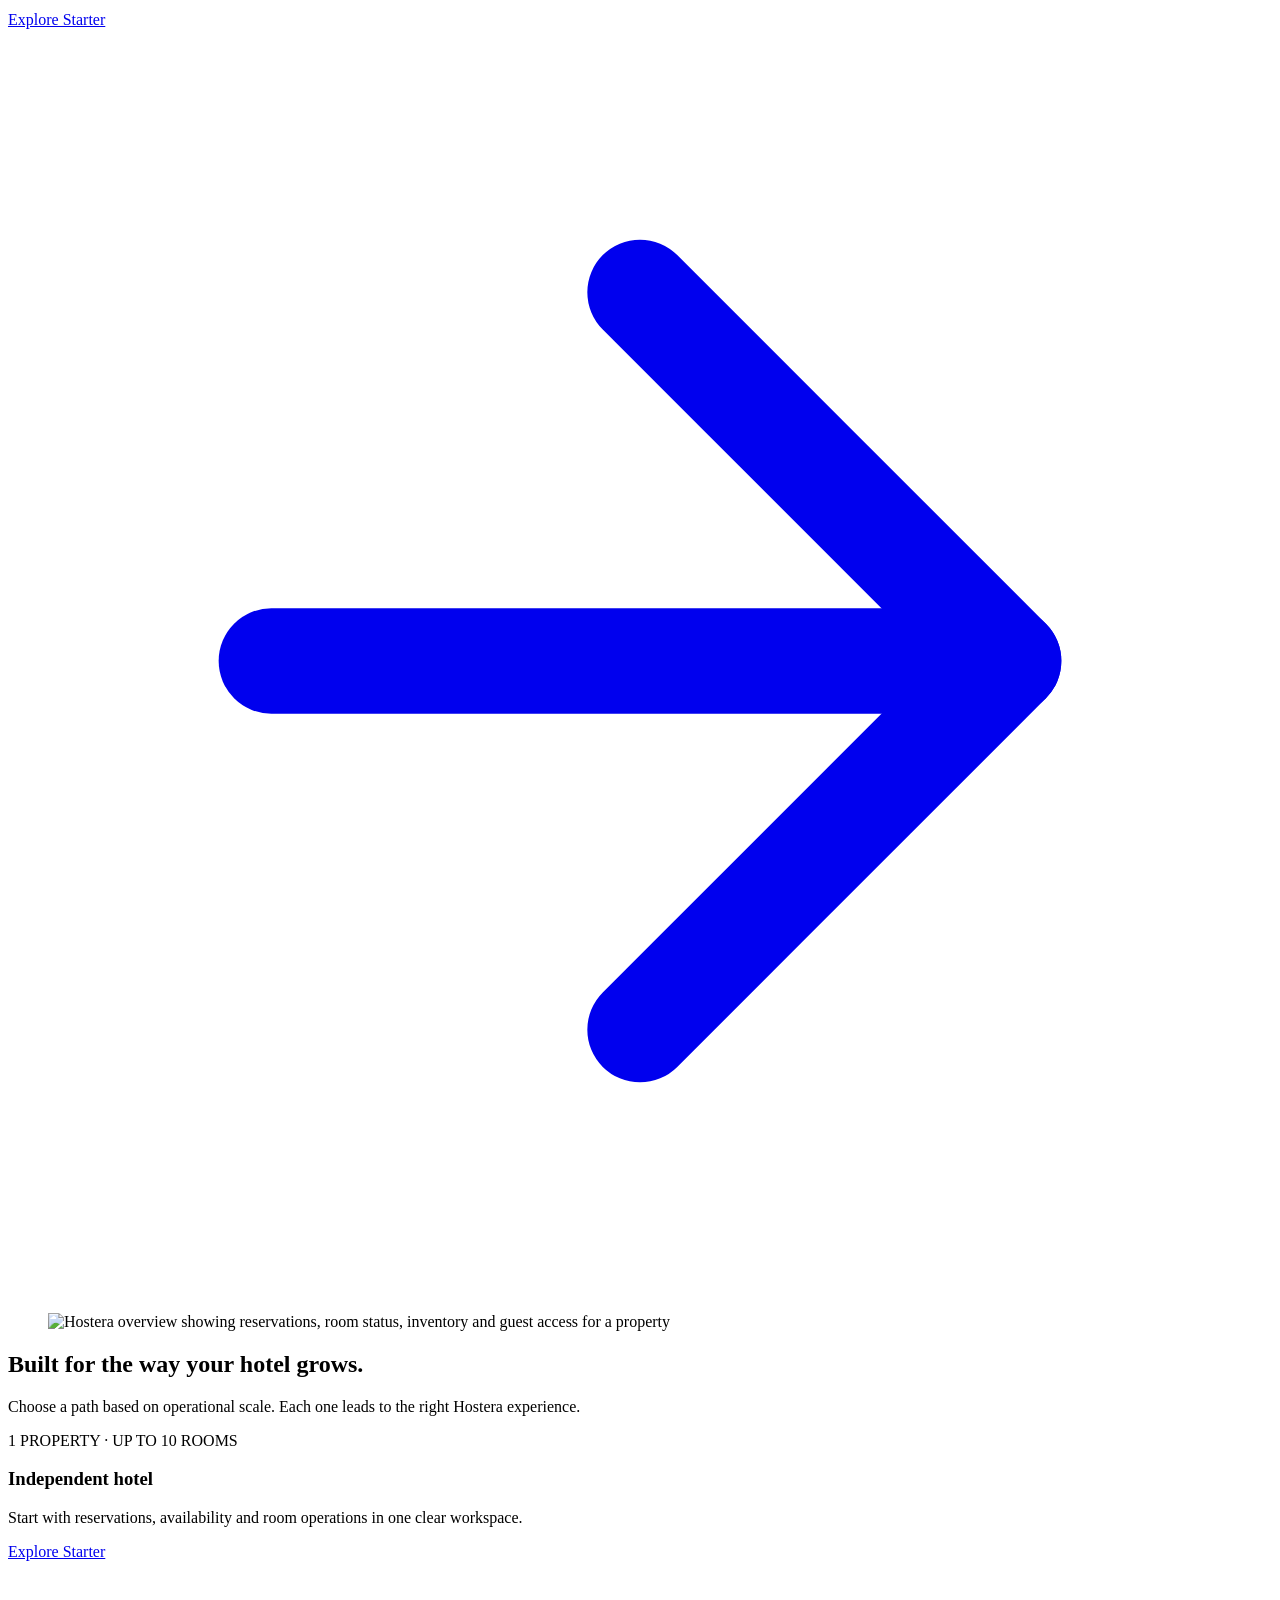
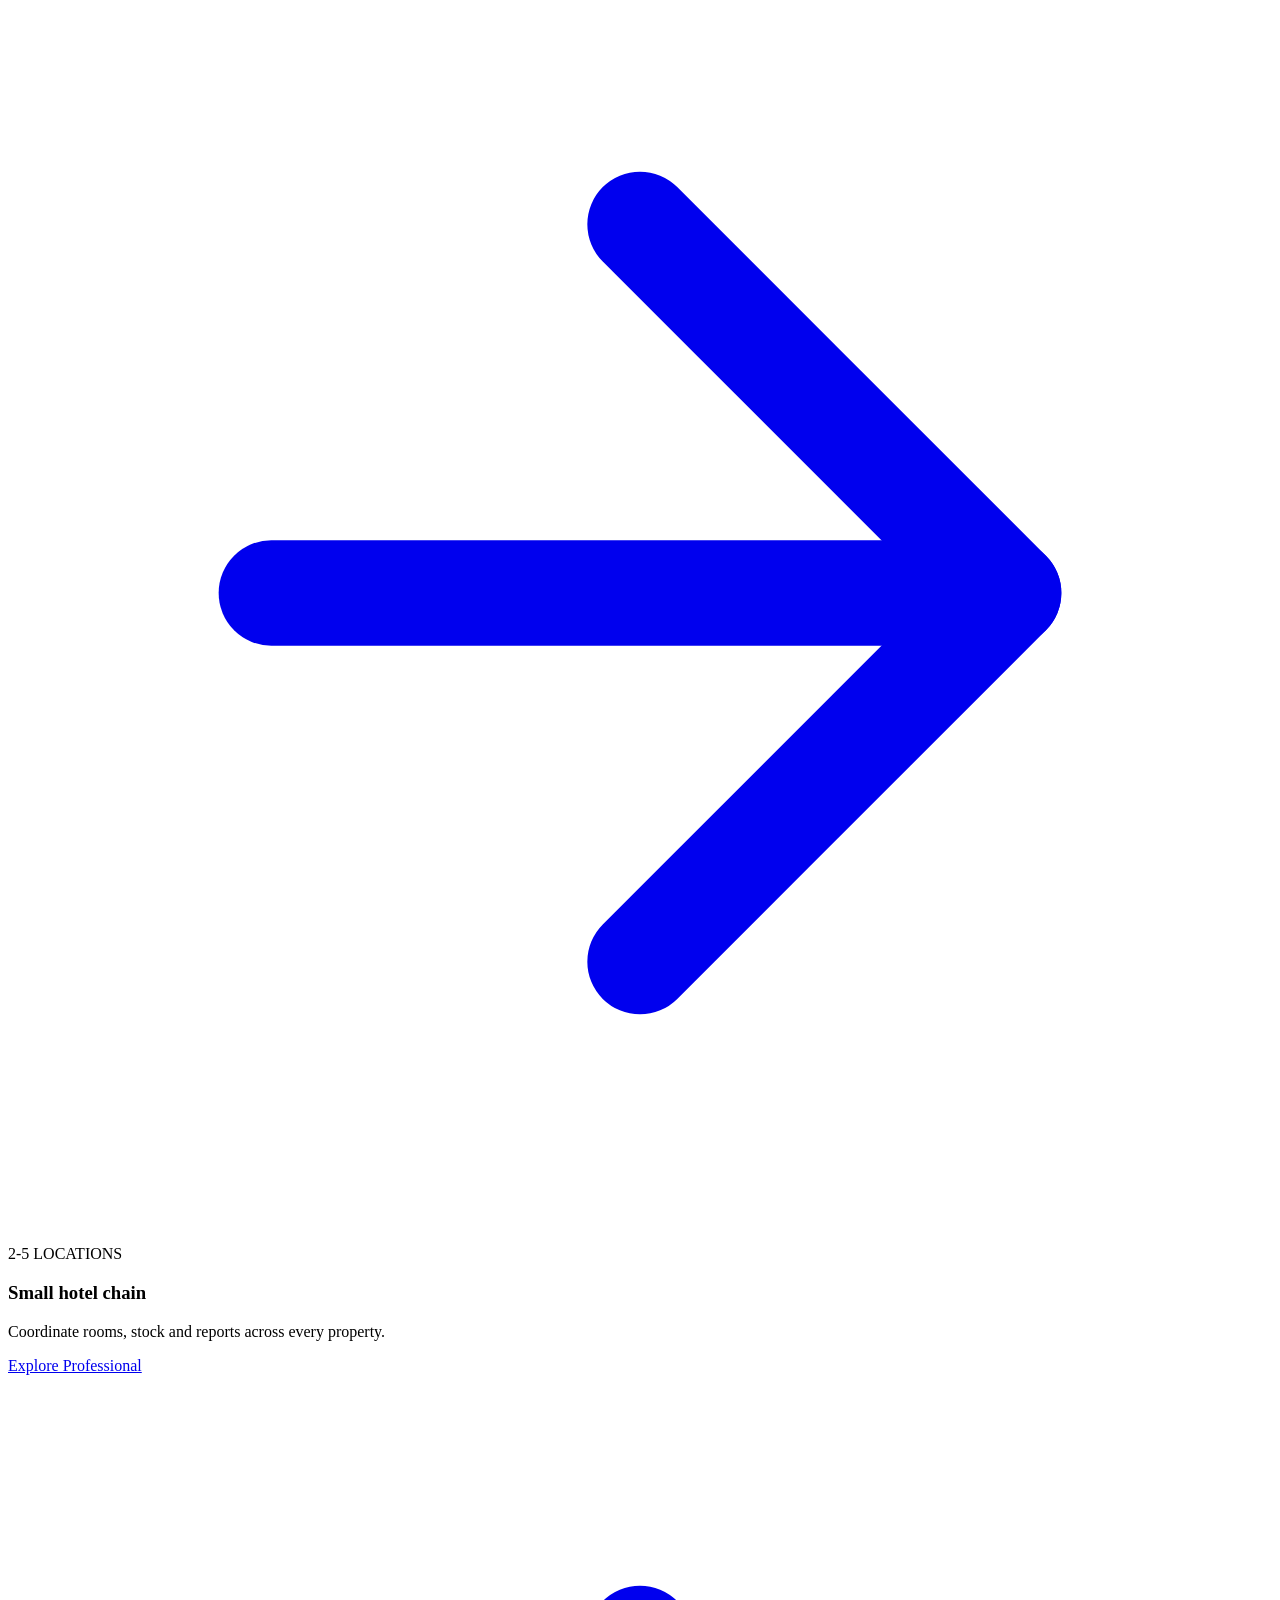
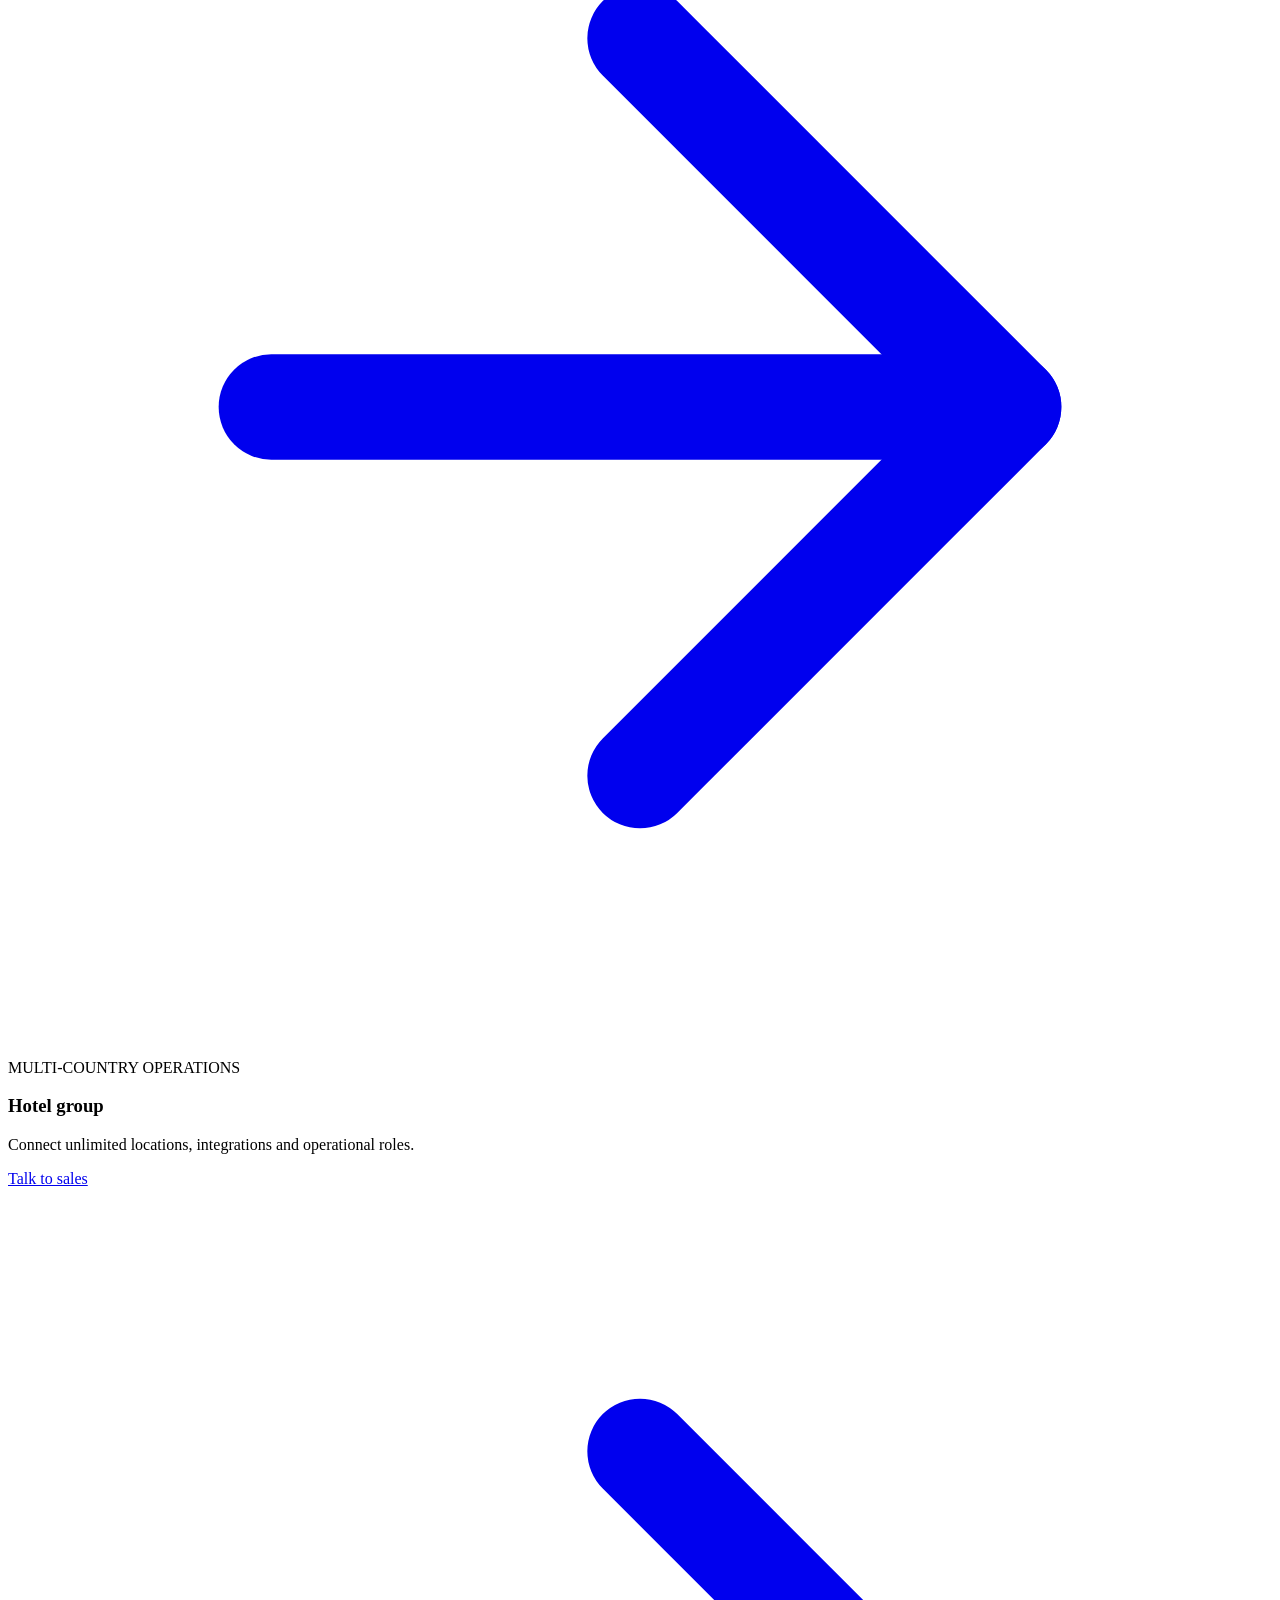
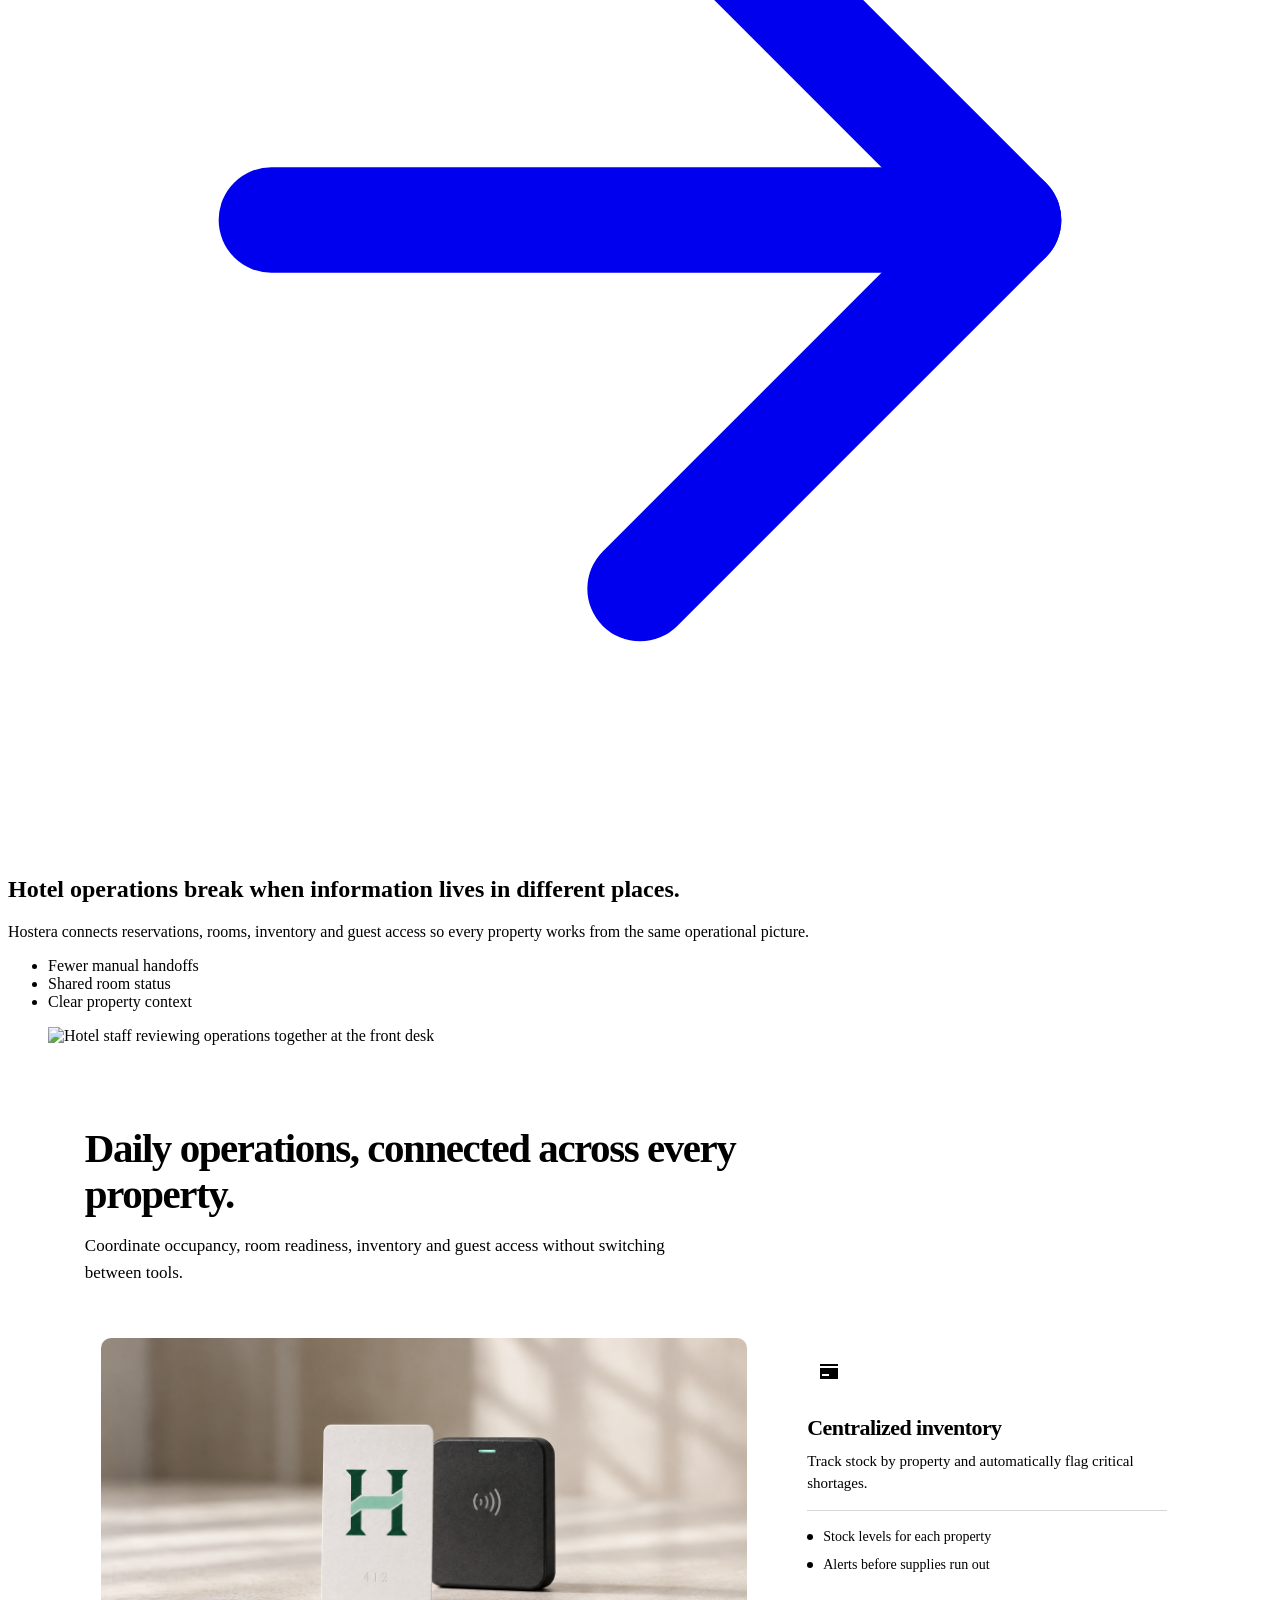
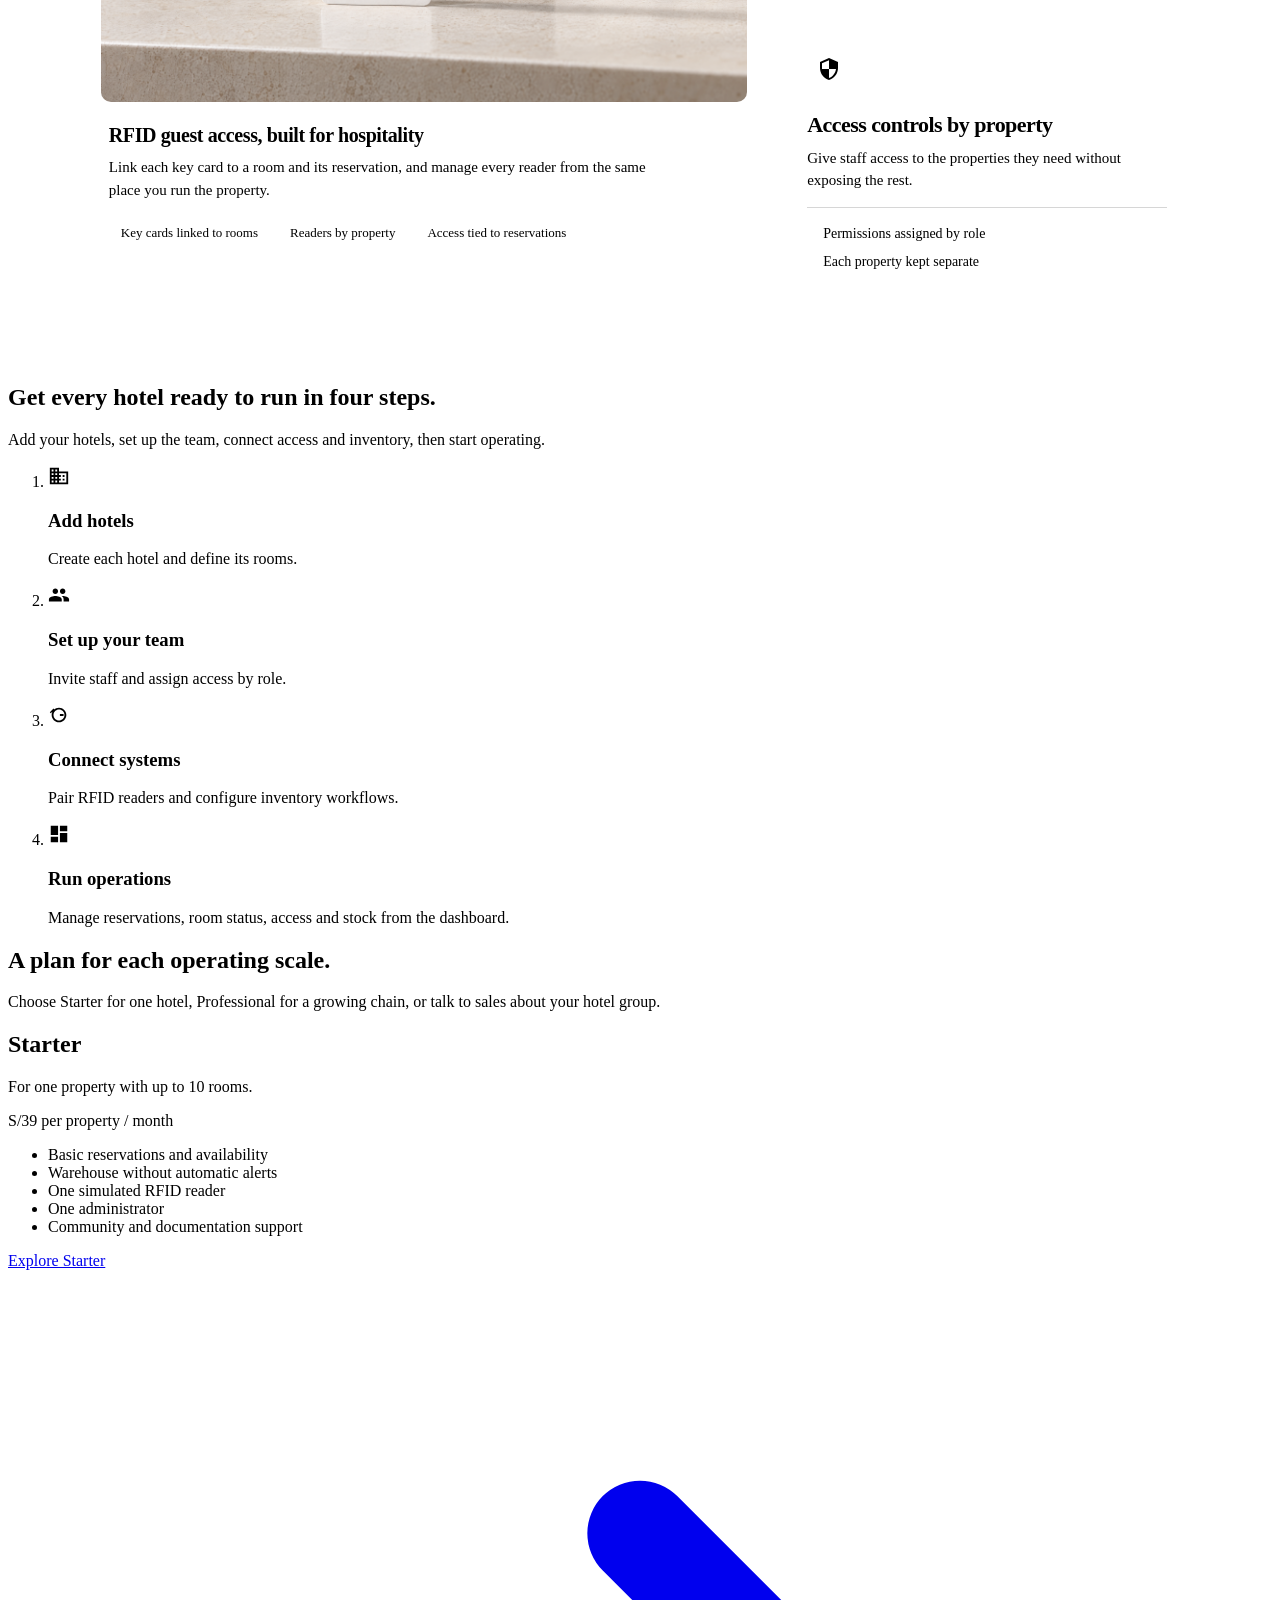
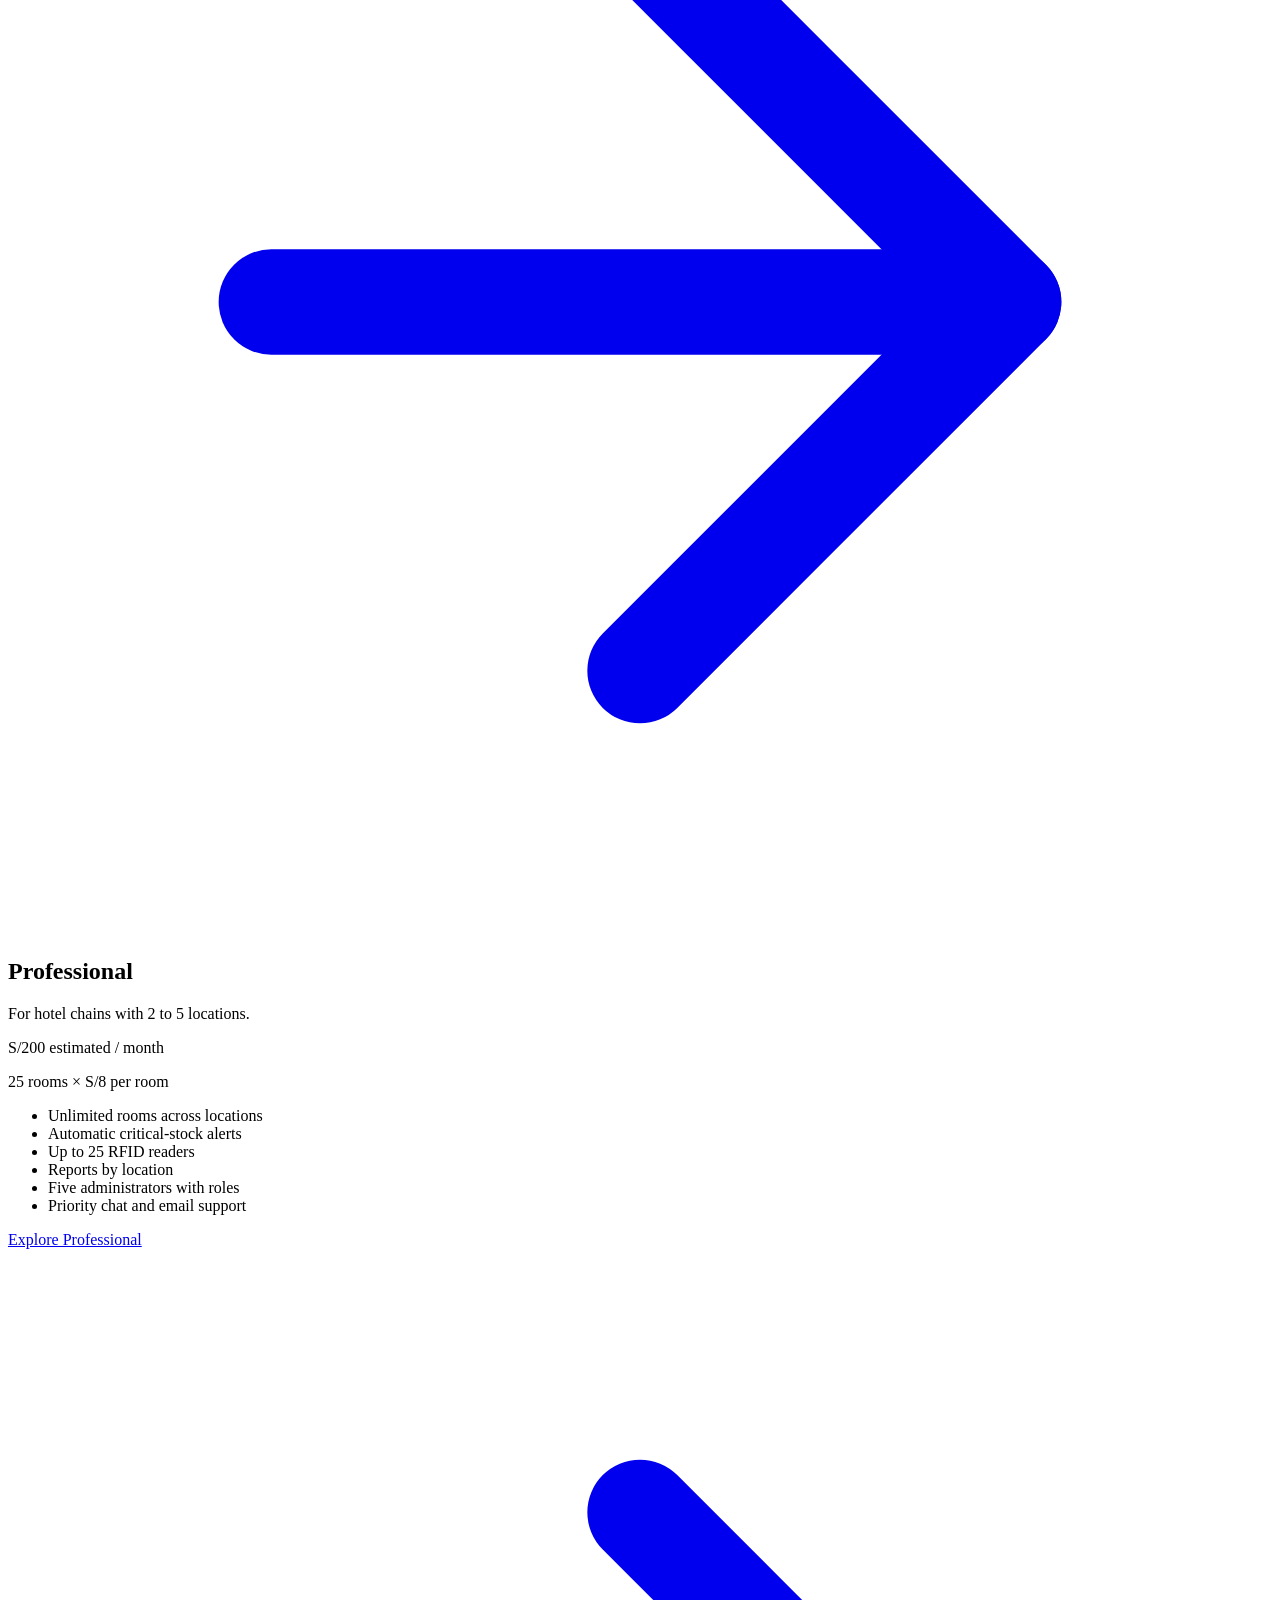
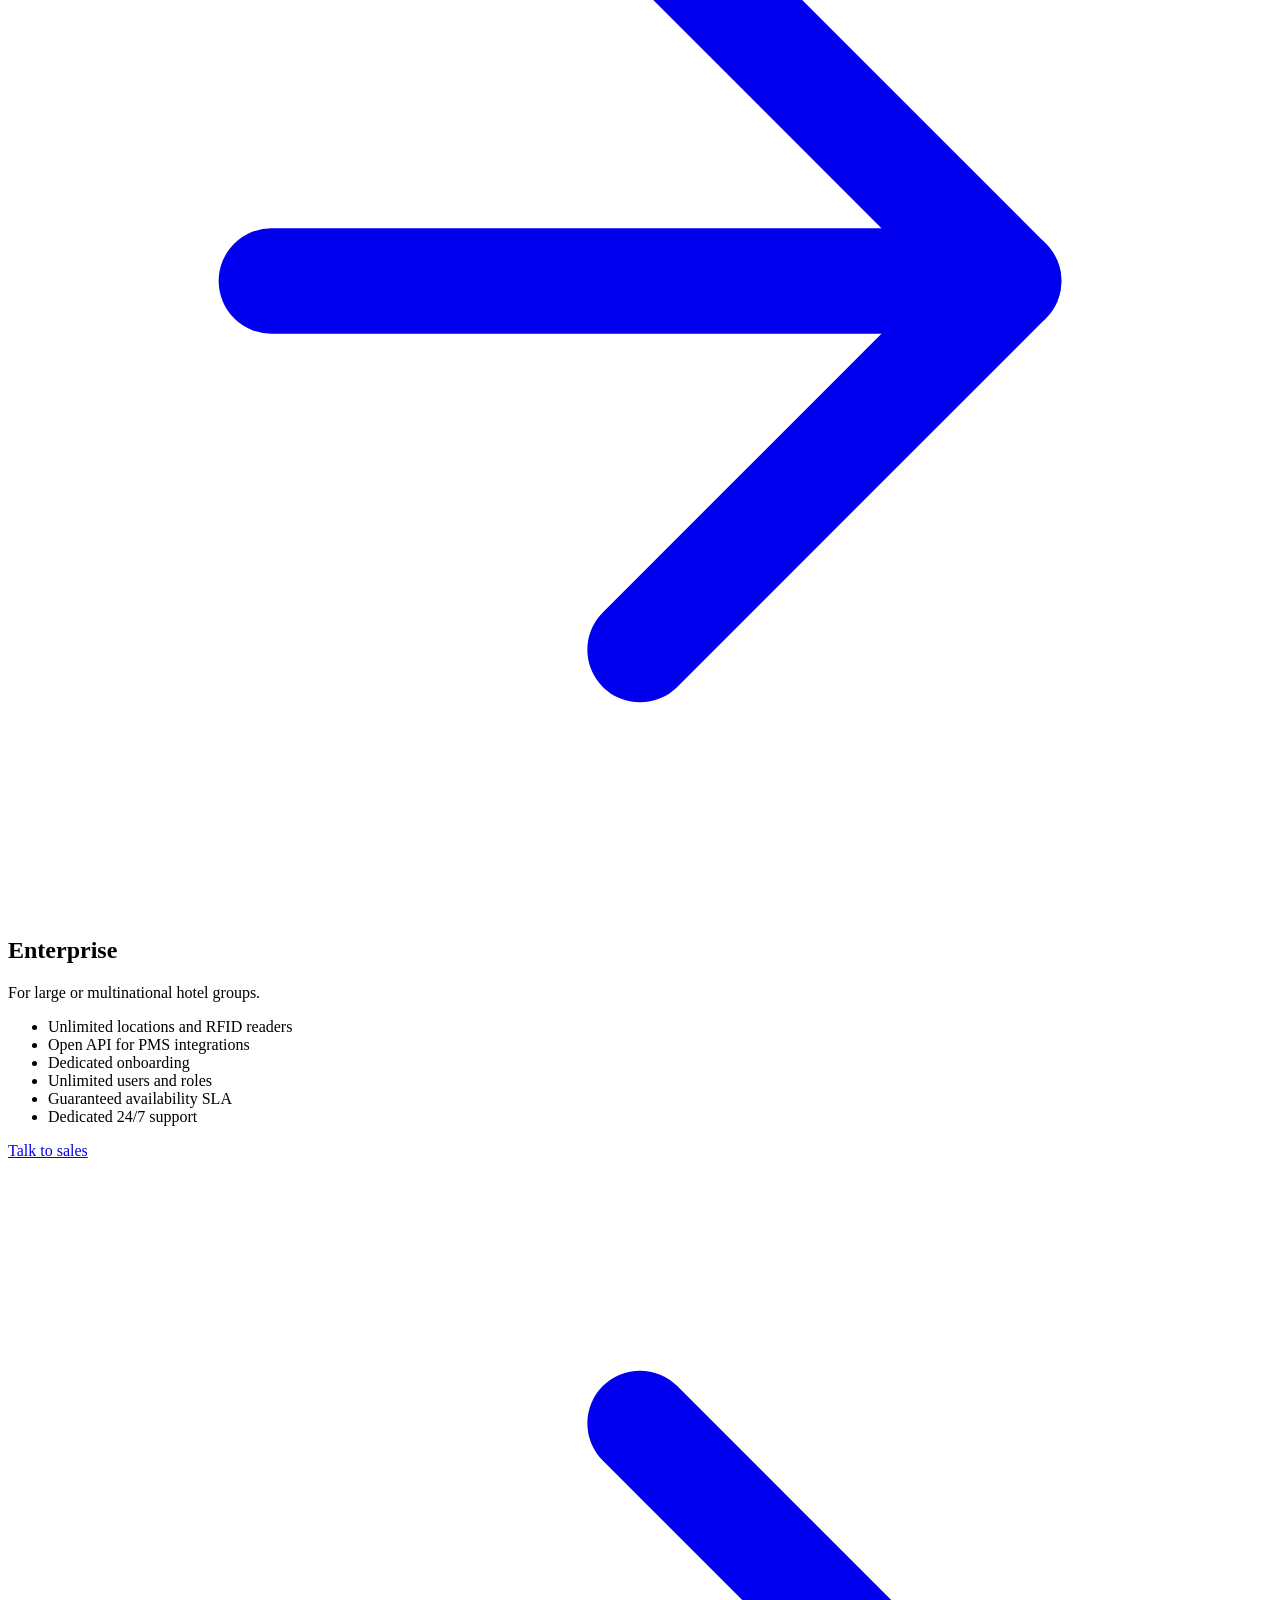
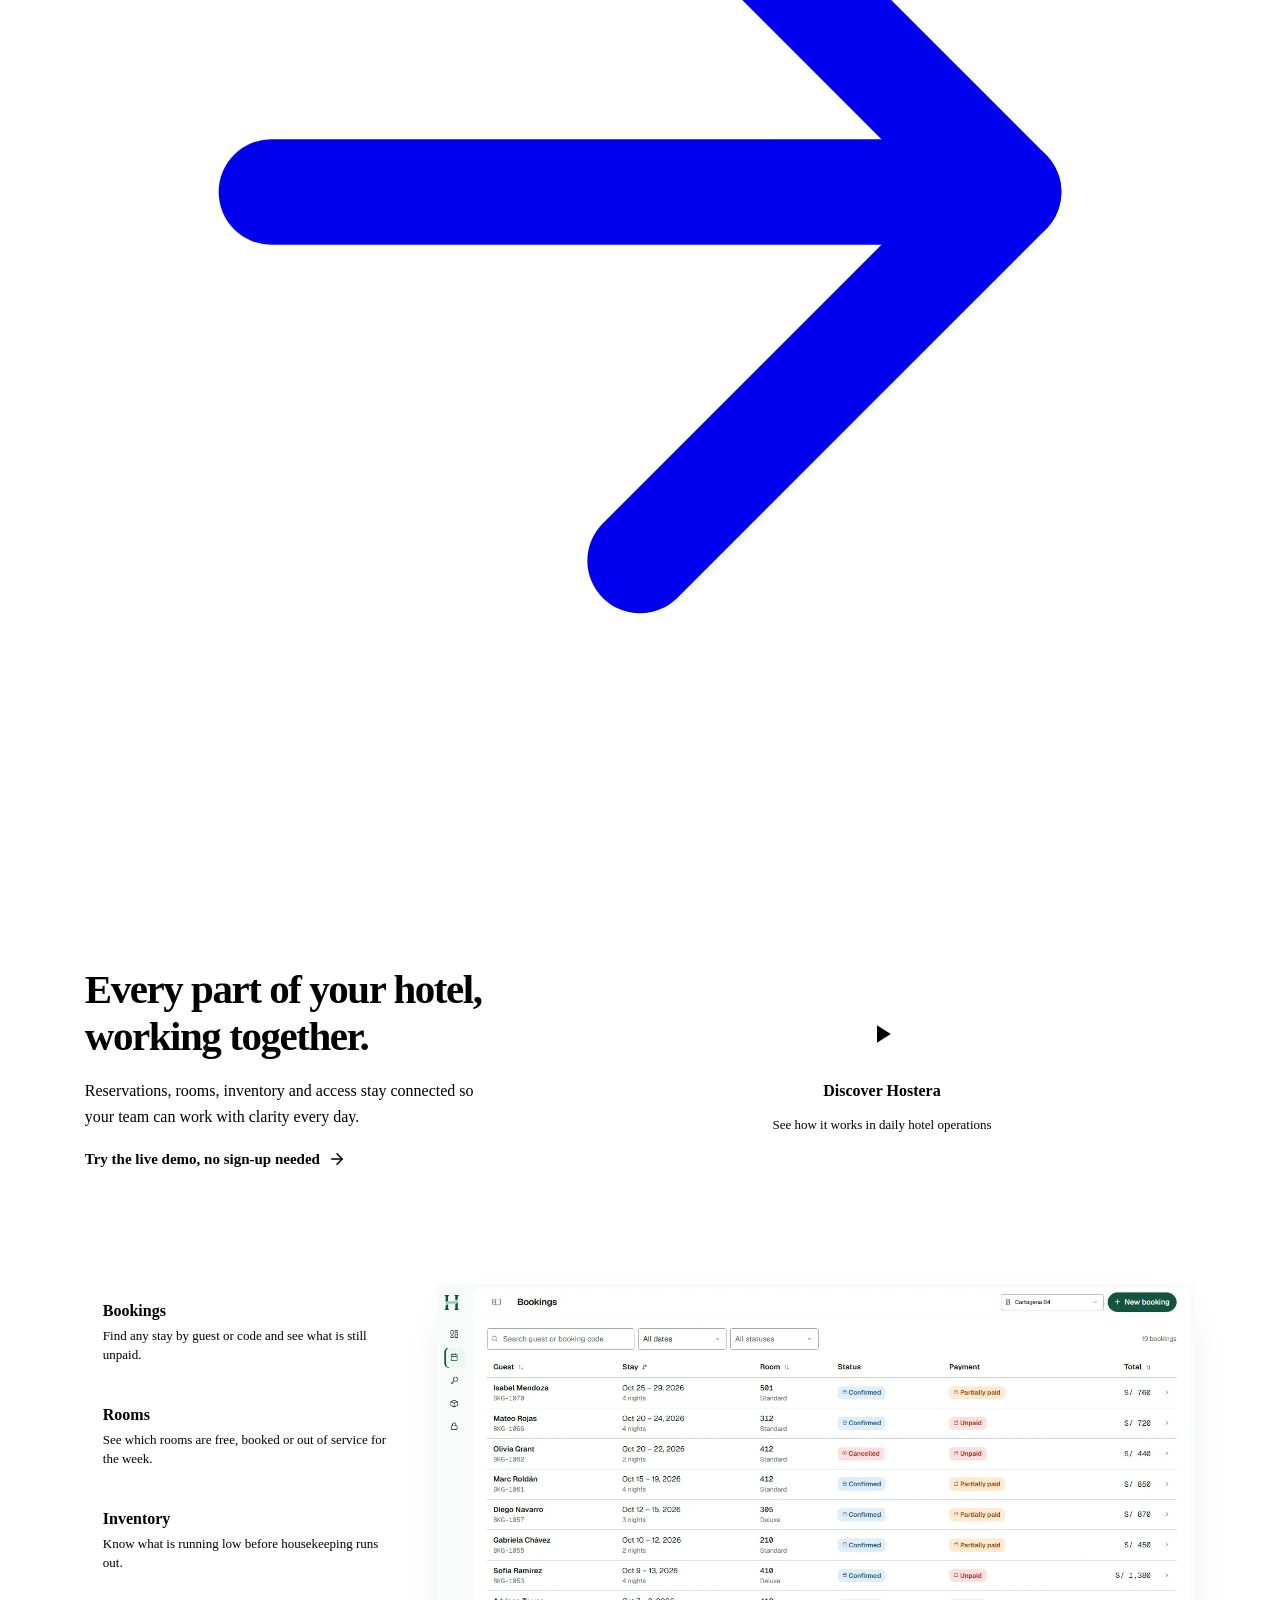
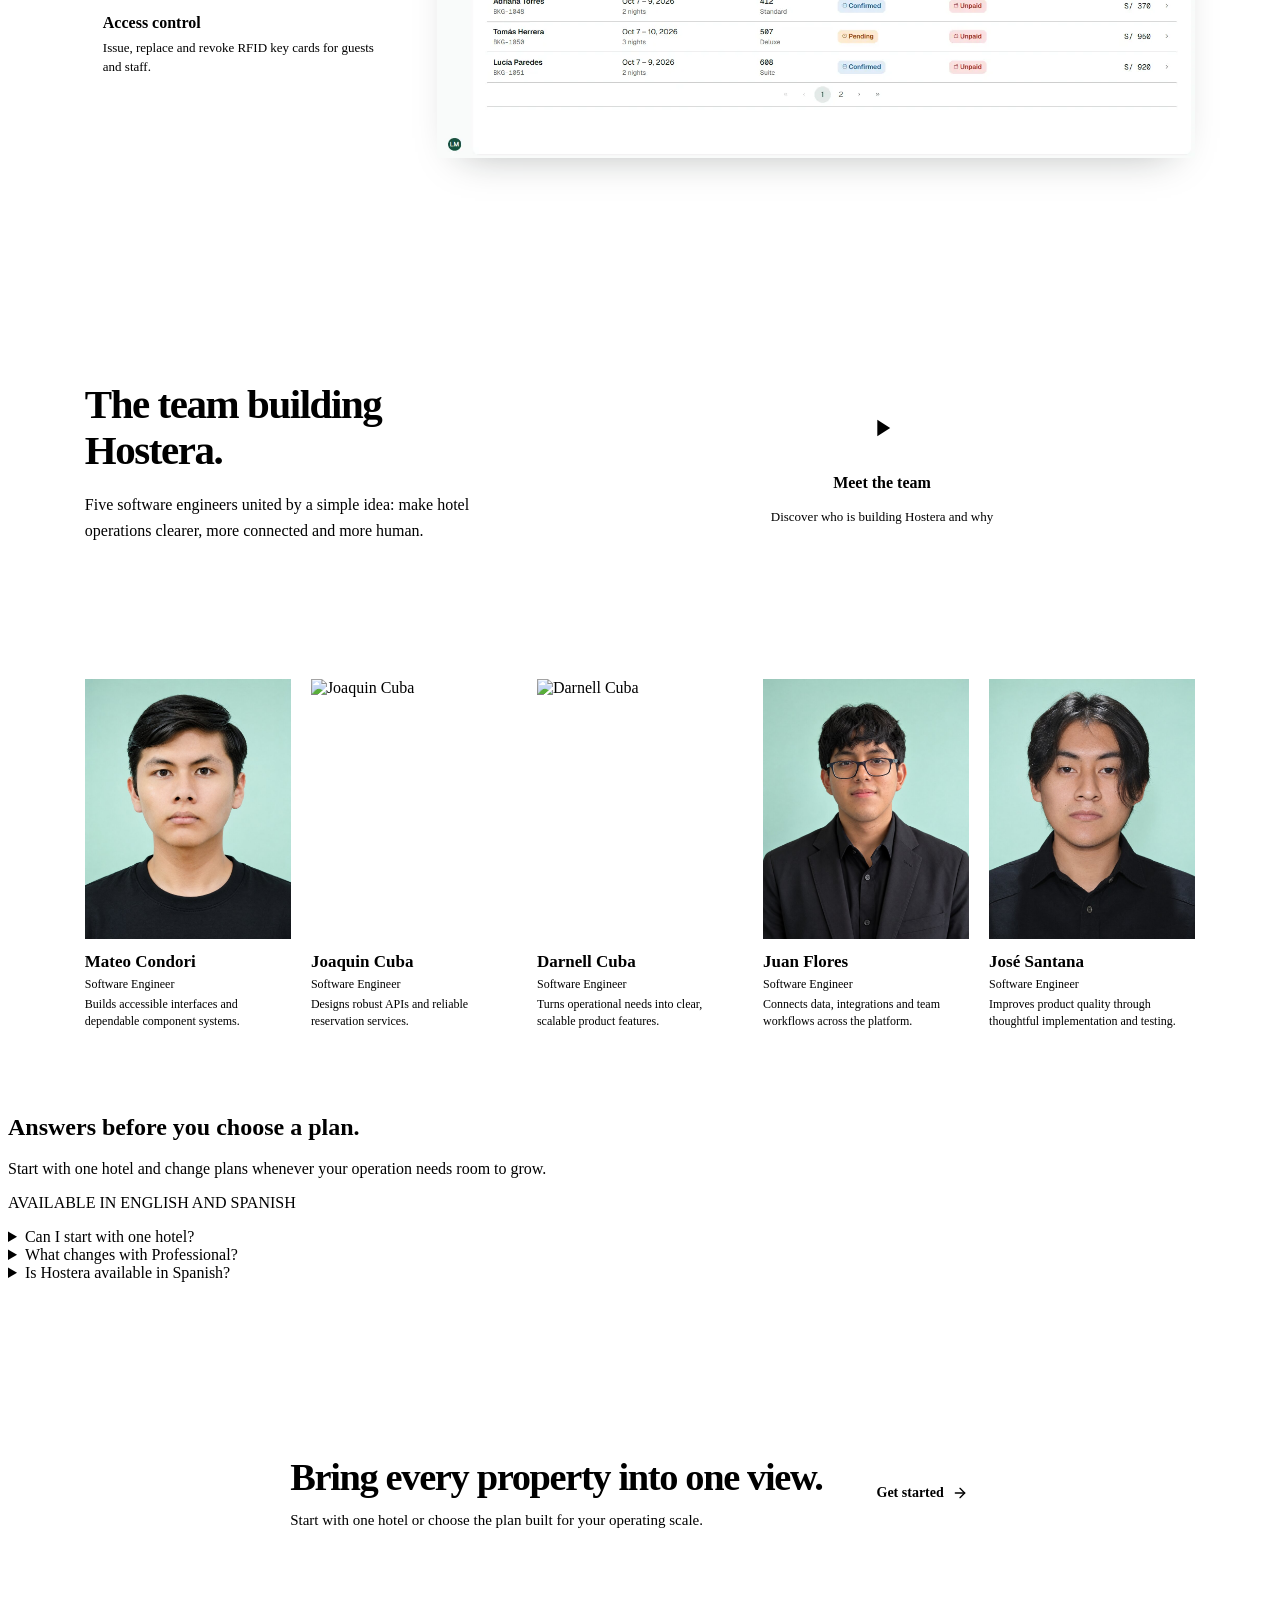
==== commit c99d1545: "feat(media): embed the product and team videos Restore the Discover Hostera card next to the product" ====
--- a/index.html
+++ b/index.html
@@ -454,19 +454,32 @@
         </section>
         <section class="discover section-target" id="product" aria-labelledby="product-heading" tabindex="-1">
           <div class="discover__inner">
-            <div class="discover__copy">
-              <h2 class="discover__title" id="product-heading" data-i18n="product.title">Every part of your hotel, working together.</h2>
-              <p class="discover__lede" data-i18n="product.lede">
-                Reservations, rooms, inventory and access stay connected so your team can work with
-                clarity every day.
-              </p>
-              <a class="discover__demo" href="https://hostera-f4116.web.app/">
-                <span data-i18n="product.demo">Try the live demo, no sign-up needed</span>
-                <svg class="discover__demo-icon" viewBox="0 0 24 24" aria-hidden="true">
-                  <path d="M5 12h14" fill="none" stroke="currentColor" stroke-width="2" stroke-linecap="round" />
-                  <path d="m12 5 7 7-7 7" fill="none" stroke="currentColor" stroke-width="2" stroke-linecap="round" stroke-linejoin="round" />
-                </svg>
-              </a>
+            <div class="discover__intro">
+              <div class="discover__copy">
+                <h2 class="discover__title" id="product-heading" data-i18n="product.title">Every part of your hotel, working together.</h2>
+                <p class="discover__lede" data-i18n="product.lede">
+                  Reservations, rooms, inventory and access stay connected so your team can work with
+                  clarity every day.
+                </p>
+                <a class="discover__demo" href="https://hostera-f4116.web.app/">
+                  <span data-i18n="product.demo">Try the live demo, no sign-up needed</span>
+                  <svg class="discover__demo-icon" viewBox="0 0 24 24" aria-hidden="true">
+                    <path d="M5 12h14" fill="none" stroke="currentColor" stroke-width="2" stroke-linecap="round" />
+                    <path d="m12 5 7 7-7 7" fill="none" stroke="currentColor" stroke-width="2" stroke-linecap="round" stroke-linejoin="round" />
+                  </svg>
+                </a>
+              </div>
+              <div class="media-card" data-media-card data-embed-src="https://upcedupe-my.sharepoint.com/personal/u20231e443_upc_edu_pe/_layouts/15/embed.aspx?UniqueId=9c3afa46-7bdc-4346-8361-97f7c1f431a5&amp;embed=%7B%22af%22%3Atrue%2C%22ust%22%3Afalse%7D&amp;referrer=StreamWebApp&amp;referrerScenario=EmbedDialog.Create" data-embed-title="Hostera product video" data-i18n-embed-title="product.video">
+                <button class="media-card__play" type="button" data-media-play>
+                  <span class="media-card__play-icon" aria-hidden="true">
+                    <svg width="30" height="30" viewBox="0 0 24 24">
+                      <path d="M8 5v14l11-7z" fill="currentColor" />
+                    </svg>
+                  </span>
+                  <span class="media-card__play-label" data-i18n="product.play">Discover Hostera</span>
+                  <span class="media-card__play-hint" data-i18n="product.hint">See how it works in daily hotel operations</span>
+                </button>
+              </div>
             </div>
             <div class="tour" data-tour>
               <div class="tour__tabs" role="tablist" aria-label="Product areas" data-i18n-aria="tour.label">
@@ -515,8 +528,8 @@
                   more connected and more human.
                 </p>
               </div>
-              <div class="media-card media-card--team">
-                <div class="media-card__play">
+              <div class="media-card media-card--team" data-media-card data-embed-src="https://upcedupe-my.sharepoint.com/personal/u20231e443_upc_edu_pe/_layouts/15/embed.aspx?UniqueId=75069a80-cf3d-483a-9026-8c9d5490dc22&amp;embed=%7B%22af%22%3Atrue%2C%22ust%22%3Afalse%7D&amp;referrer=StreamWebApp&amp;referrerScenario=EmbedDialog.Create" data-embed-title="Hostera team video" data-i18n-embed-title="team.video">
+                <button class="media-card__play" type="button" data-media-play>
                   <span class="media-card__play-icon" aria-hidden="true">
                     <svg width="28" height="28" viewBox="0 0 24 24">
                       <path d="M8 5v14l11-7z" fill="currentColor" />
@@ -524,7 +537,7 @@
                   </span>
                   <span class="media-card__play-label" data-i18n="team.play">Meet the team</span>
                   <span class="media-card__play-hint" data-i18n="team.hint">Discover who is building Hostera and why</span>
-                </div>
+                </button>
               </div>
             </div>
             <div class="team__grid">
@@ -611,7 +624,7 @@
             </div>
             <div class="closing__actions">
               <a class="closing__cta closing__cta--primary" href="https://hostera-f4116.web.app/">
-                <span data-i18n="cta.starter">Explore Starter</span>
+                <span data-i18n="cta.getStarted">Get started</span>
                 <svg class="closing__cta-icon" viewBox="0 0 24 24" aria-hidden="true">
                   <path d="M5 12h14" fill="none" stroke="currentColor" stroke-width="2" stroke-linecap="round" />
                   <path d="m12 5 7 7-7 7" fill="none" stroke="currentColor" stroke-width="2" stroke-linecap="round" stroke-linejoin="round" />
@@ -644,6 +657,7 @@
           <div class="site-footer__legal">
             <a href="mailto:hostera.grafoverde@gmail.com">hostera.grafoverde@gmail.com</a>
             <a href="terms.html" data-i18n="footer.terms">Terms and Conditions</a>
+            <a href="privacy.html" data-i18n="footer.privacy">Privacy Policy</a>
             <p class="lang">
               <button type="button" data-lang="en" lang="en" aria-current="page">EN</button>
               <span aria-hidden="true">/</span>
@@ -661,6 +675,7 @@
     <script src="js/i18n.js" defer></script>
     <script src="js/pricing.js" defer></script>
     <script src="js/tour.js" defer></script>
+    <script src="js/media.js" defer></script>
     <script src="js/motion.js" defer></script>
   </body>
 </html>
--- a/css/discover.css
+++ b/css/discover.css
@@ -12,12 +12,19 @@
   width: min(var(--container-page), 100%);
 }
 
+.discover__intro {
+  display: flex;
+  align-items: center;
+  gap: 64px;
+}
+
 .discover__copy {
   display: flex;
   flex-direction: column;
   align-items: flex-start;
   gap: 18px;
-  width: min(640px, 100%);
+  width: min(420px, 100%);
+  flex-shrink: 0;
 }
 
 .discover__title {
@@ -57,16 +64,27 @@
 
 .media-card {
   position: relative;
-  display: flex;
-  align-items: center;
-  justify-content: center;
   flex: 1 1 0;
   min-width: 0;
-  min-height: 330px;
+  aspect-ratio: 16 / 9;
   overflow: hidden;
   border: 1px dashed var(--md-sys-color-outline);
   border-radius: var(--md-sys-shape-corner-large);
   background: var(--md-sys-color-surface-container);
+}
+
+.media-card.is-playing {
+  border-style: solid;
+  border-color: var(--md-sys-color-outline-variant);
+  background: #000;
+}
+
+.media-card iframe {
+  position: absolute;
+  inset: 0;
+  width: 100%;
+  height: 100%;
+  border: 0;
 }
 
 .media-card__play {
@@ -80,6 +98,17 @@
   border: 0;
   background: var(--md-sys-color-surface-container);
   color: var(--md-sys-color-on-surface);
+  font: inherit;
+  cursor: pointer;
+}
+
+.media-card__play:hover .media-card__play-icon {
+  transform: scale(1.06);
+}
+
+.media-card__play:focus-visible {
+  outline: 3px solid var(--md-sys-color-primary);
+  outline-offset: -3px;
 }
 
 .media-card__play-icon {
@@ -91,6 +120,7 @@
   border-radius: var(--md-sys-shape-corner-full);
   background: var(--md-sys-color-primary);
   color: var(--md-sys-color-on-primary);
+  transition: transform 160ms ease;
 }
 
 .media-card--team .media-card__play-icon {
@@ -115,18 +145,18 @@
     gap: 28px;
   }
 
+  .discover__intro {
+    flex-direction: column;
+    align-items: stretch;
+    gap: 28px;
+  }
+
+  .discover__intro .media-card {
+    flex: none;
+    width: 100%;
+  }
+
   .discover__copy {
     width: 100%;
   }
-
-  .media-card {
-    min-height: 240px;
-  }
 }
-
-@media (max-width: 767px) {
-  .media-card,
-  .media-card--team {
-    min-height: 220px;
-  }
-}
--- a/css/team.css
+++ b/css/team.css
@@ -0,0 +1,183 @@
+.team {
+  display: flex;
+  justify-content: center;
+  padding: 64px clamp(16px, 6vw, 100px);
+  background: var(--md-sys-color-surface);
+}
+
+.team__inner {
+  width: min(var(--container-page), 100%);
+}
+
+.team__intro {
+  display: flex;
+  align-items: center;
+  gap: 64px;
+}
+
+.team__copy {
+  display: flex;
+  flex-direction: column;
+  gap: 18px;
+  width: min(420px, 100%);
+}
+
+.team__title {
+  margin: 0;
+  font-size: clamp(28px, 3.2vw, 42px);
+  font-weight: 600;
+  letter-spacing: -0.035em;
+  line-height: 1.14;
+}
+
+.team__lede {
+  margin: 0;
+  color: var(--md-sys-color-on-surface-variant);
+  font-size: 16px;
+  line-height: 26px;
+}
+
+.team__grid {
+  display: grid;
+  grid-template-columns: repeat(5, minmax(0, 1fr));
+  gap: 20px;
+  margin: 40px 0 0;
+}
+
+.member {
+  display: flex;
+  flex-direction: column;
+  gap: 12px;
+}
+
+.member__copy {
+  min-width: 0;
+}
+
+.member img {
+  display: block;
+  width: 100%;
+  height: 260px;
+  object-fit: cover;
+  object-position: top;
+  border-radius: var(--md-sys-shape-corner-large);
+}
+
+.member__name {
+  margin: 0;
+  font-size: 17px;
+  font-weight: 600;
+  line-height: 22px;
+}
+
+.member__role {
+  margin: 3px 0;
+  color: var(--md-sys-color-primary);
+  font-size: 12px;
+  font-weight: 500;
+  line-height: 17px;
+}
+
+.member__bio {
+  margin: 0;
+  color: var(--md-sys-color-on-surface-variant);
+  font-size: 12px;
+  line-height: 17px;
+}
+
+@media (max-width: 1279px) {
+  .team__intro {
+    gap: 32px;
+  }
+
+  .member img {
+    height: 193px;
+  }
+}
+
+@media (max-width: 1023px) {
+  .team__grid {
+    display: flex;
+    flex-wrap: wrap;
+    justify-content: center;
+    gap: 16px;
+  }
+
+  .member {
+    flex: 1 1 280px;
+    flex-direction: row;
+    align-items: center;
+    max-width: 328px;
+    min-height: 170px;
+    padding: 12px;
+    overflow: hidden;
+    border: 1px solid var(--md-sys-color-outline-variant);
+    border-radius: var(--md-sys-shape-corner-large);
+    gap: 16px;
+  }
+
+  .member:nth-child(even) {
+    flex-direction: row-reverse;
+  }
+
+  .member__copy {
+    flex: 1 1 auto;
+  }
+
+  .member img {
+    width: 120px;
+    height: 144px;
+    flex-shrink: 0;
+  }
+}
+
+@media (max-width: 767px) {
+  .team {
+    padding-inline: 24px;
+  }
+
+  .team__intro {
+    flex-direction: column;
+    align-items: stretch;
+    gap: 32px;
+  }
+
+  .team__copy {
+    width: 100%;
+    gap: 12px;
+  }
+
+  .team__intro .media-card {
+    flex: none;
+    width: 100%;
+  }
+
+  .team__title {
+    font-size: 32px;
+    line-height: 40px;
+  }
+
+  .member {
+    flex: 1 1 100%;
+    max-width: none;
+    min-height: 144px;
+    height: 144px;
+    padding: 0 16px 0 0;
+    gap: 16px;
+  }
+
+  .member:nth-child(even) {
+    padding: 0 0 0 16px;
+  }
+
+  .member__copy {
+    flex: 1 1 auto;
+    text-align: start;
+  }
+
+  .member img {
+    width: 120px;
+    height: 144px;
+    border-radius: var(--md-sys-shape-corner-large);
+  }
+}
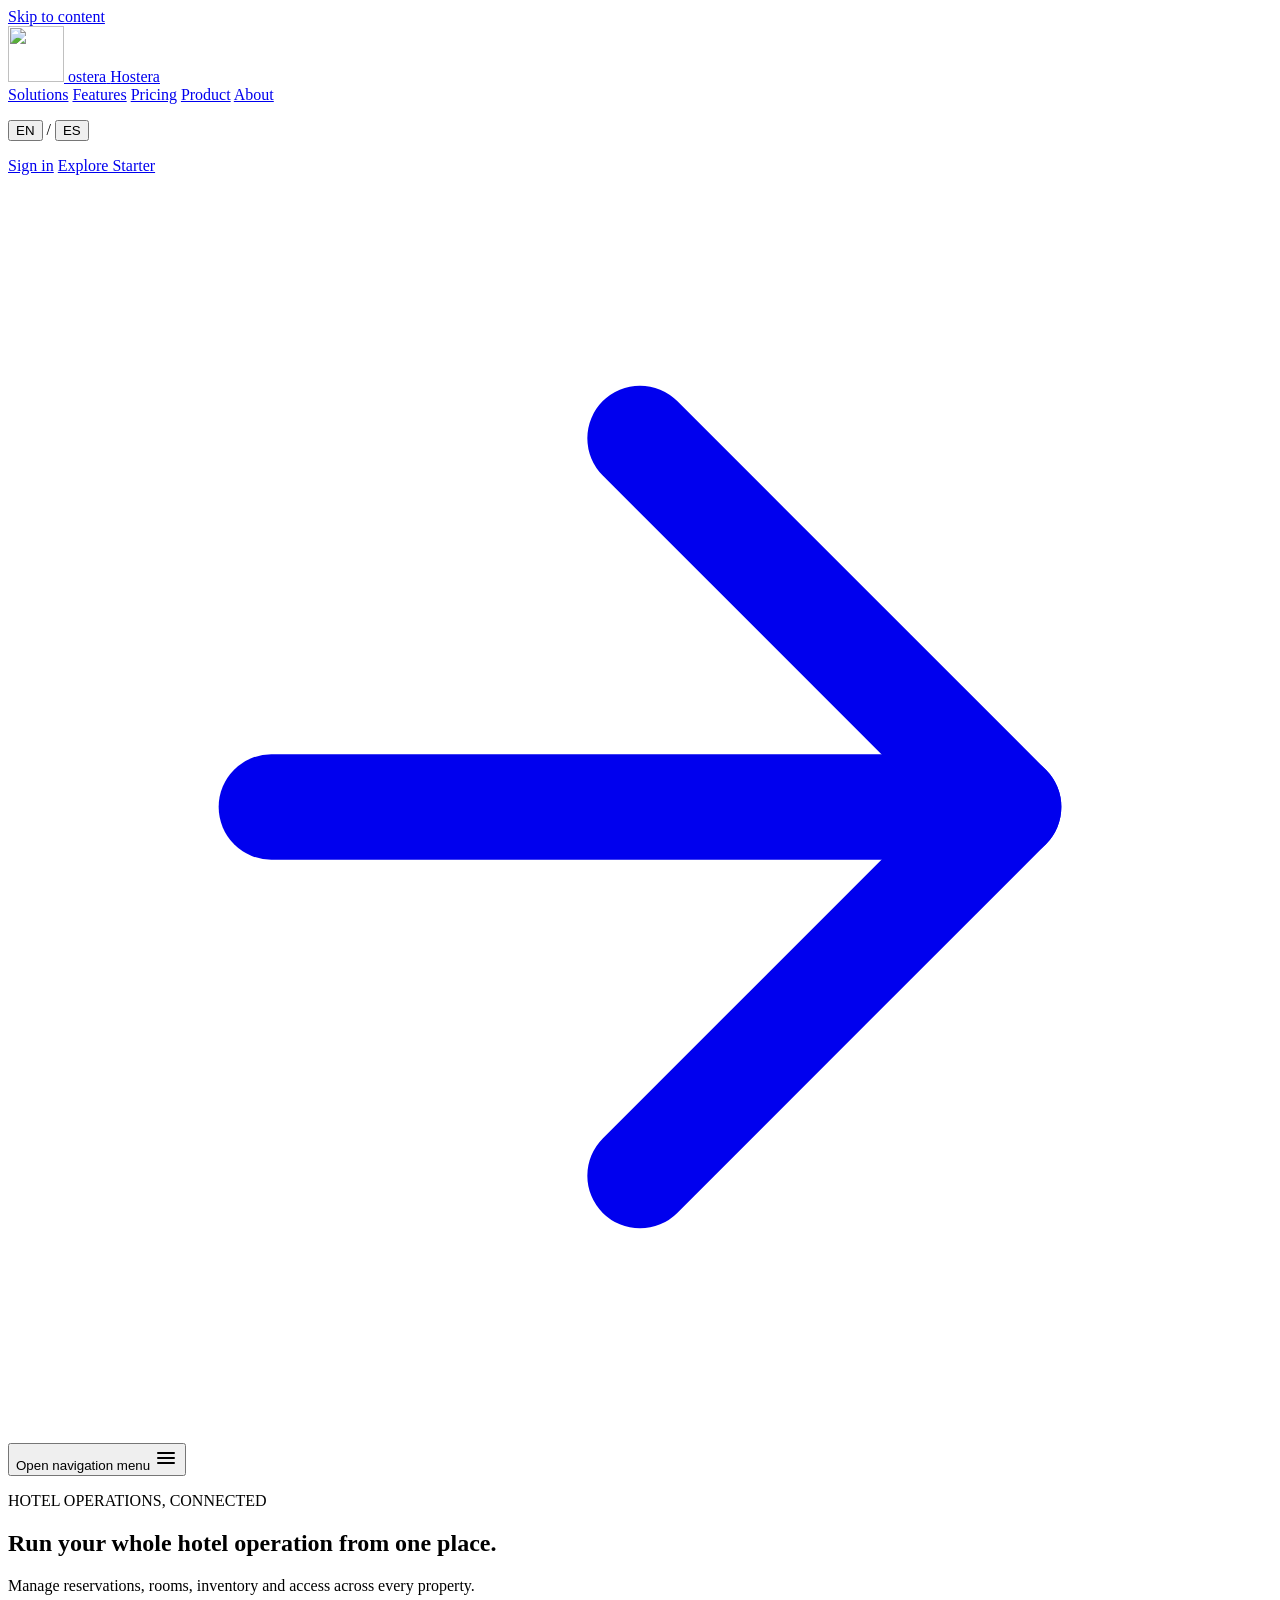
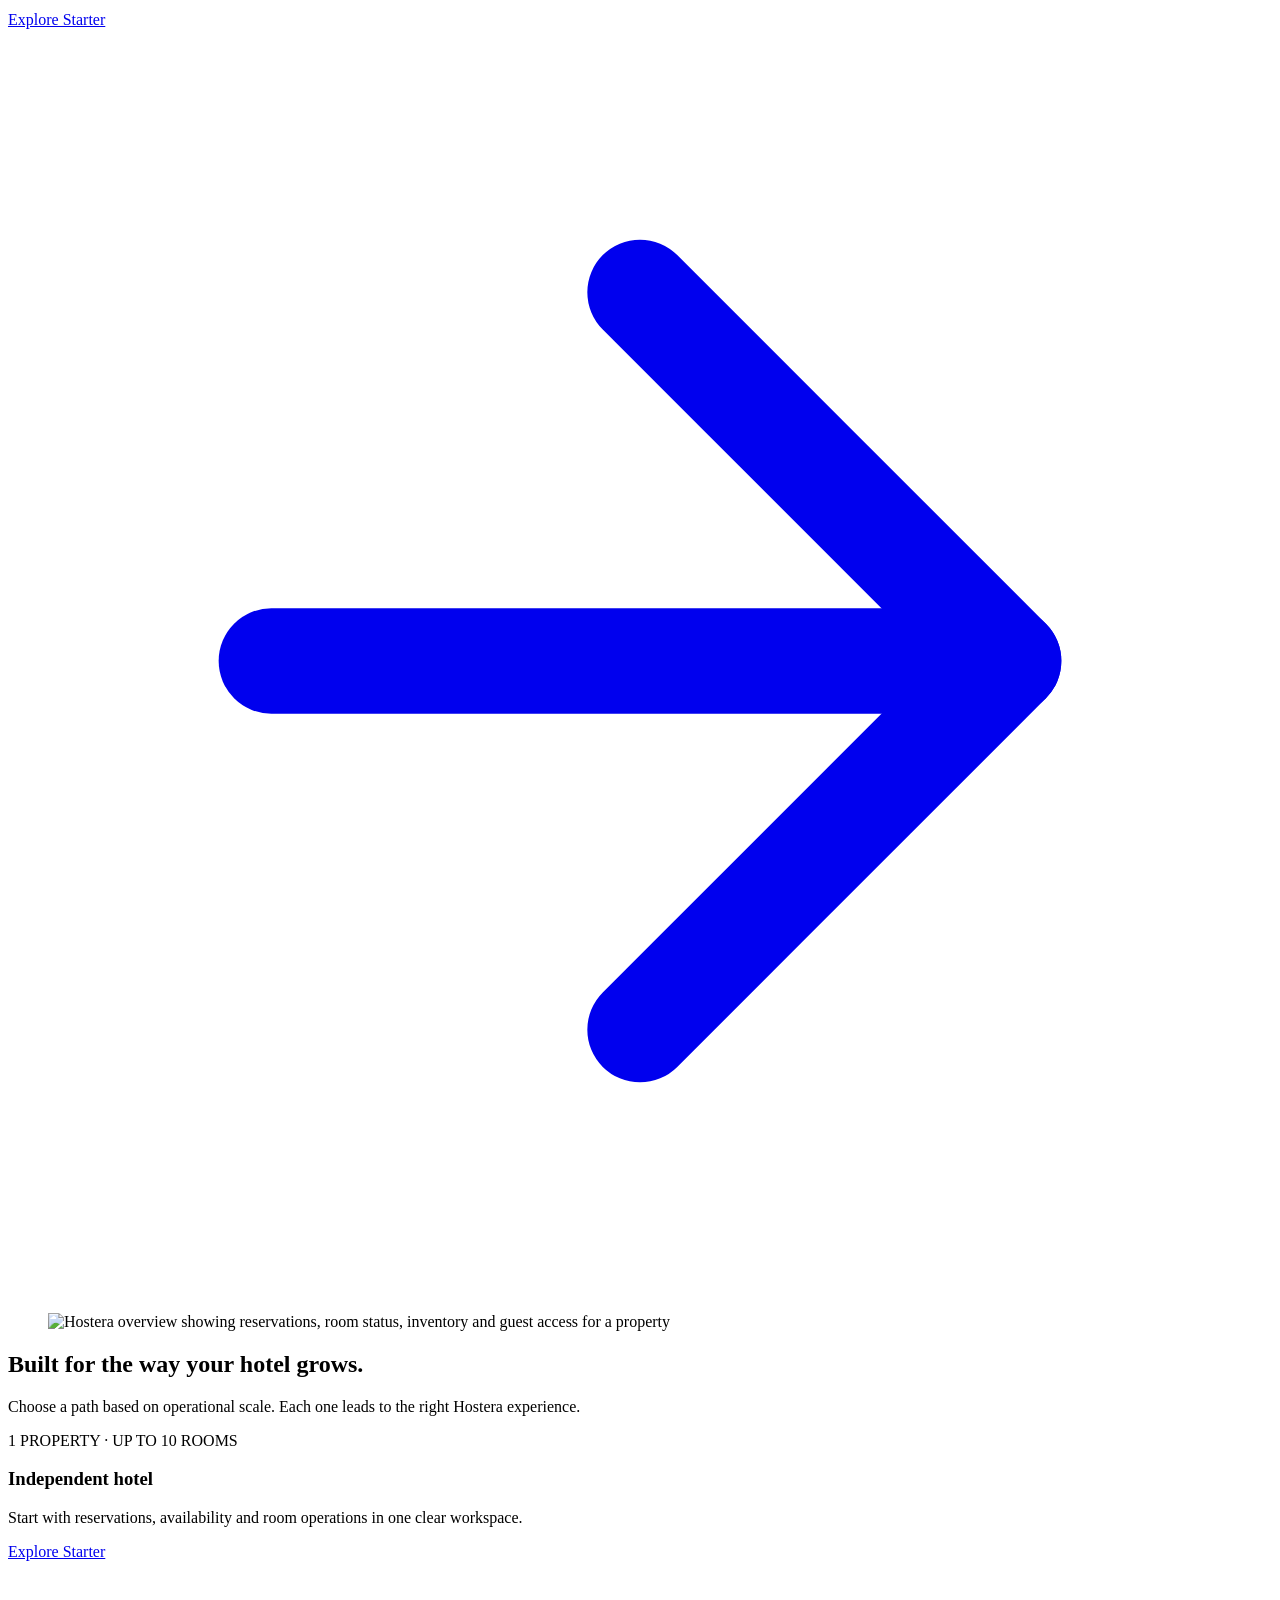
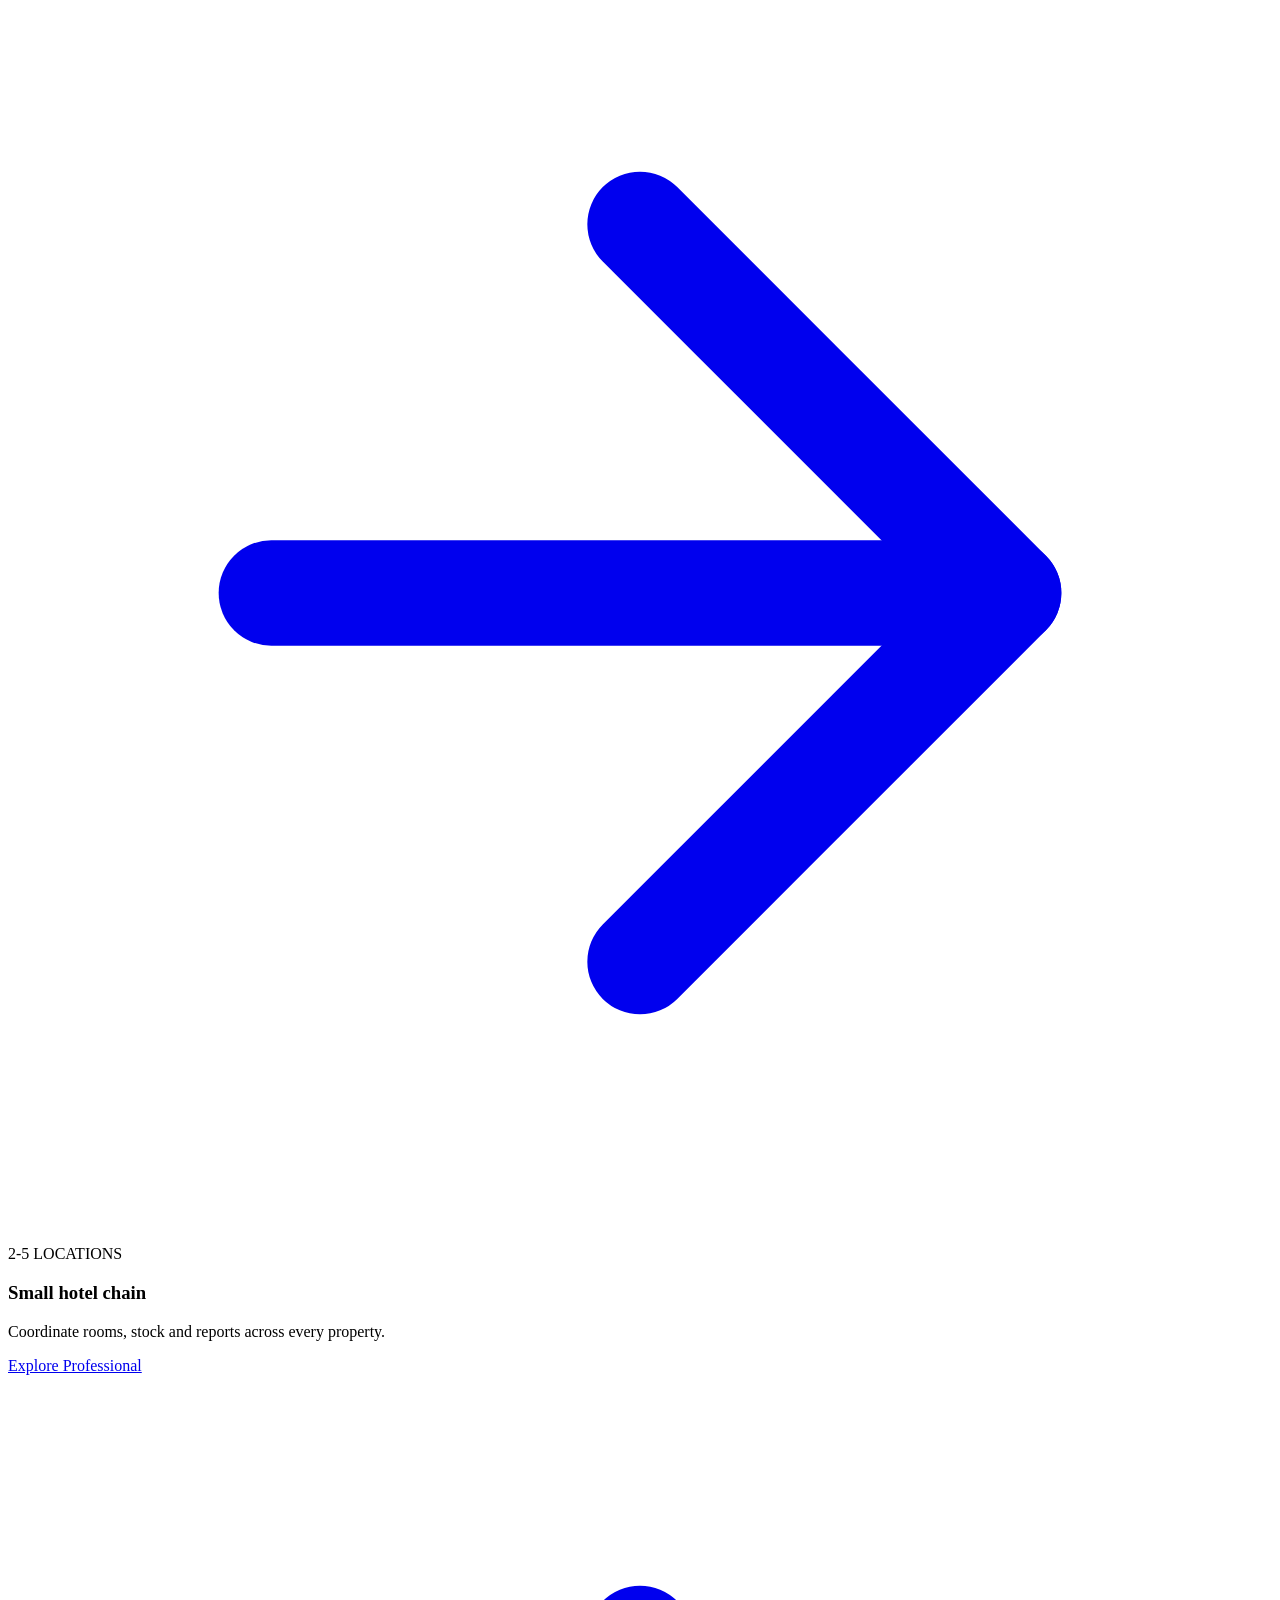
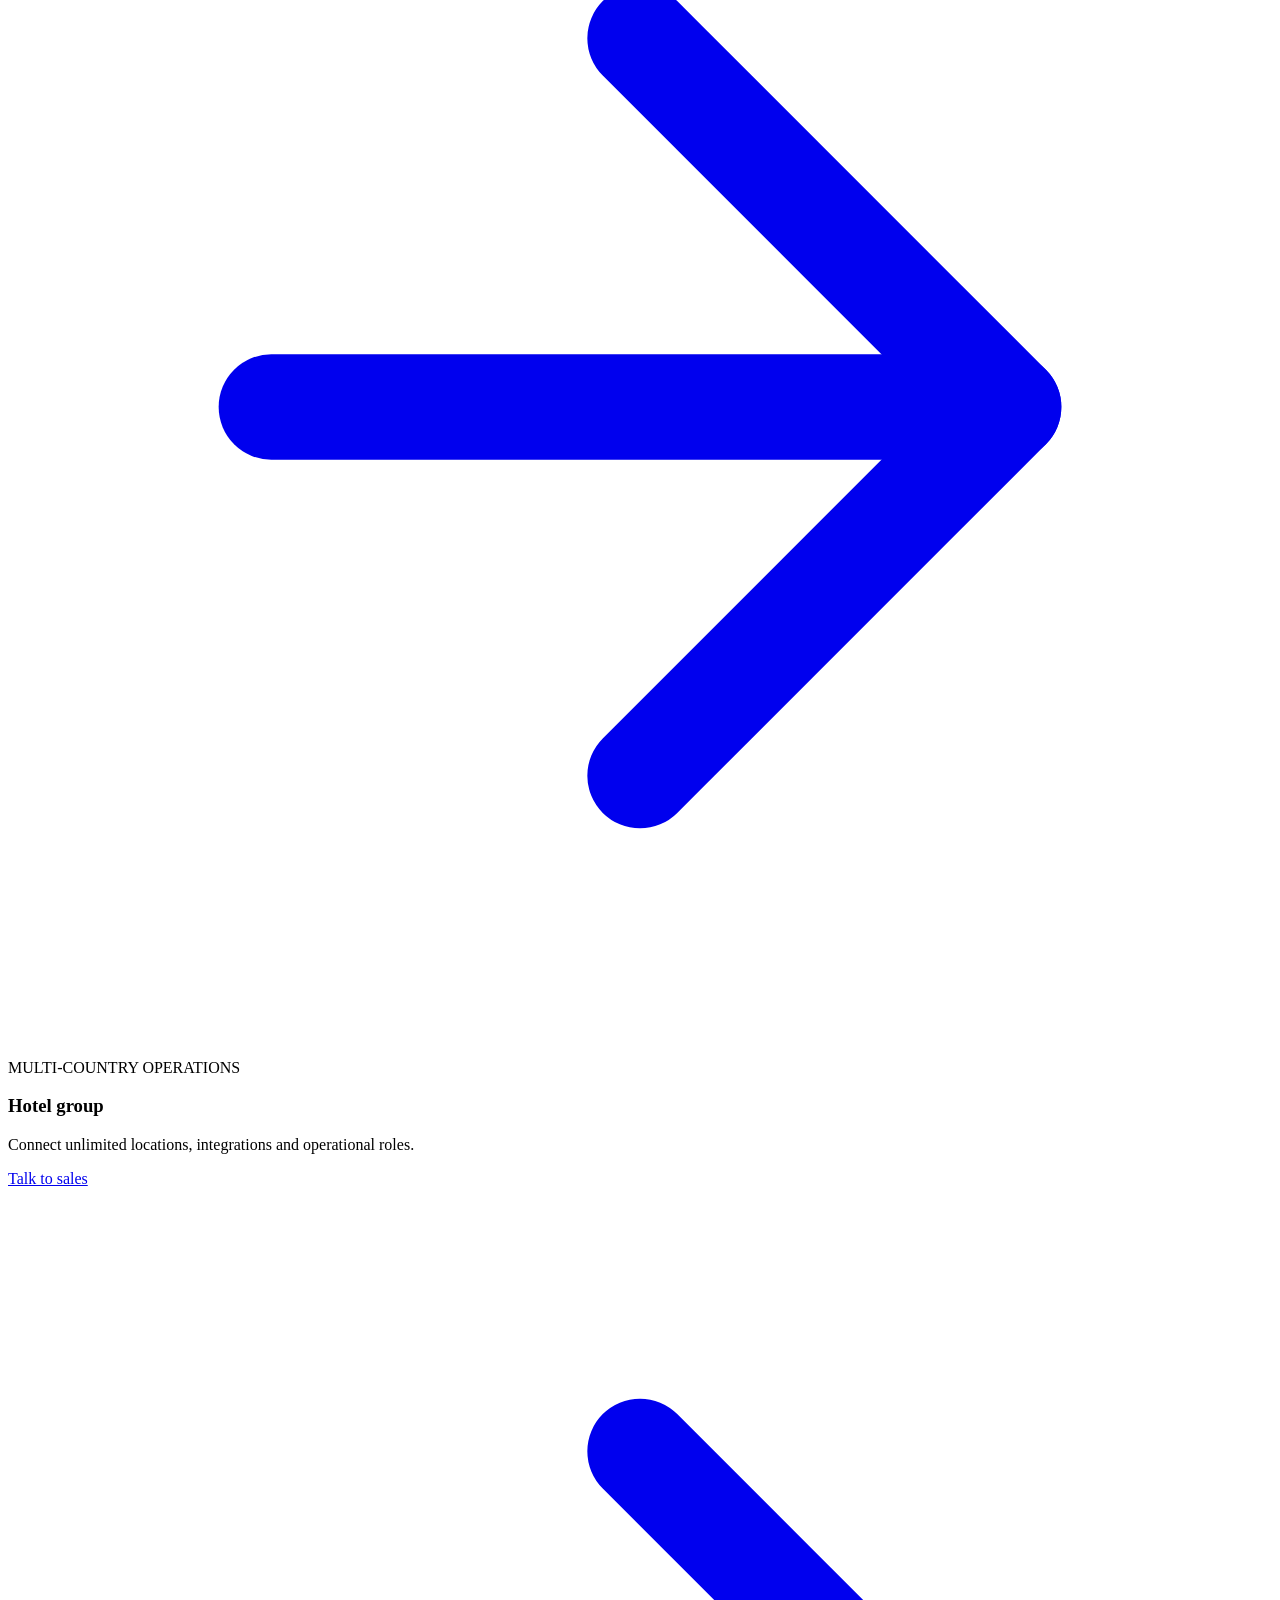
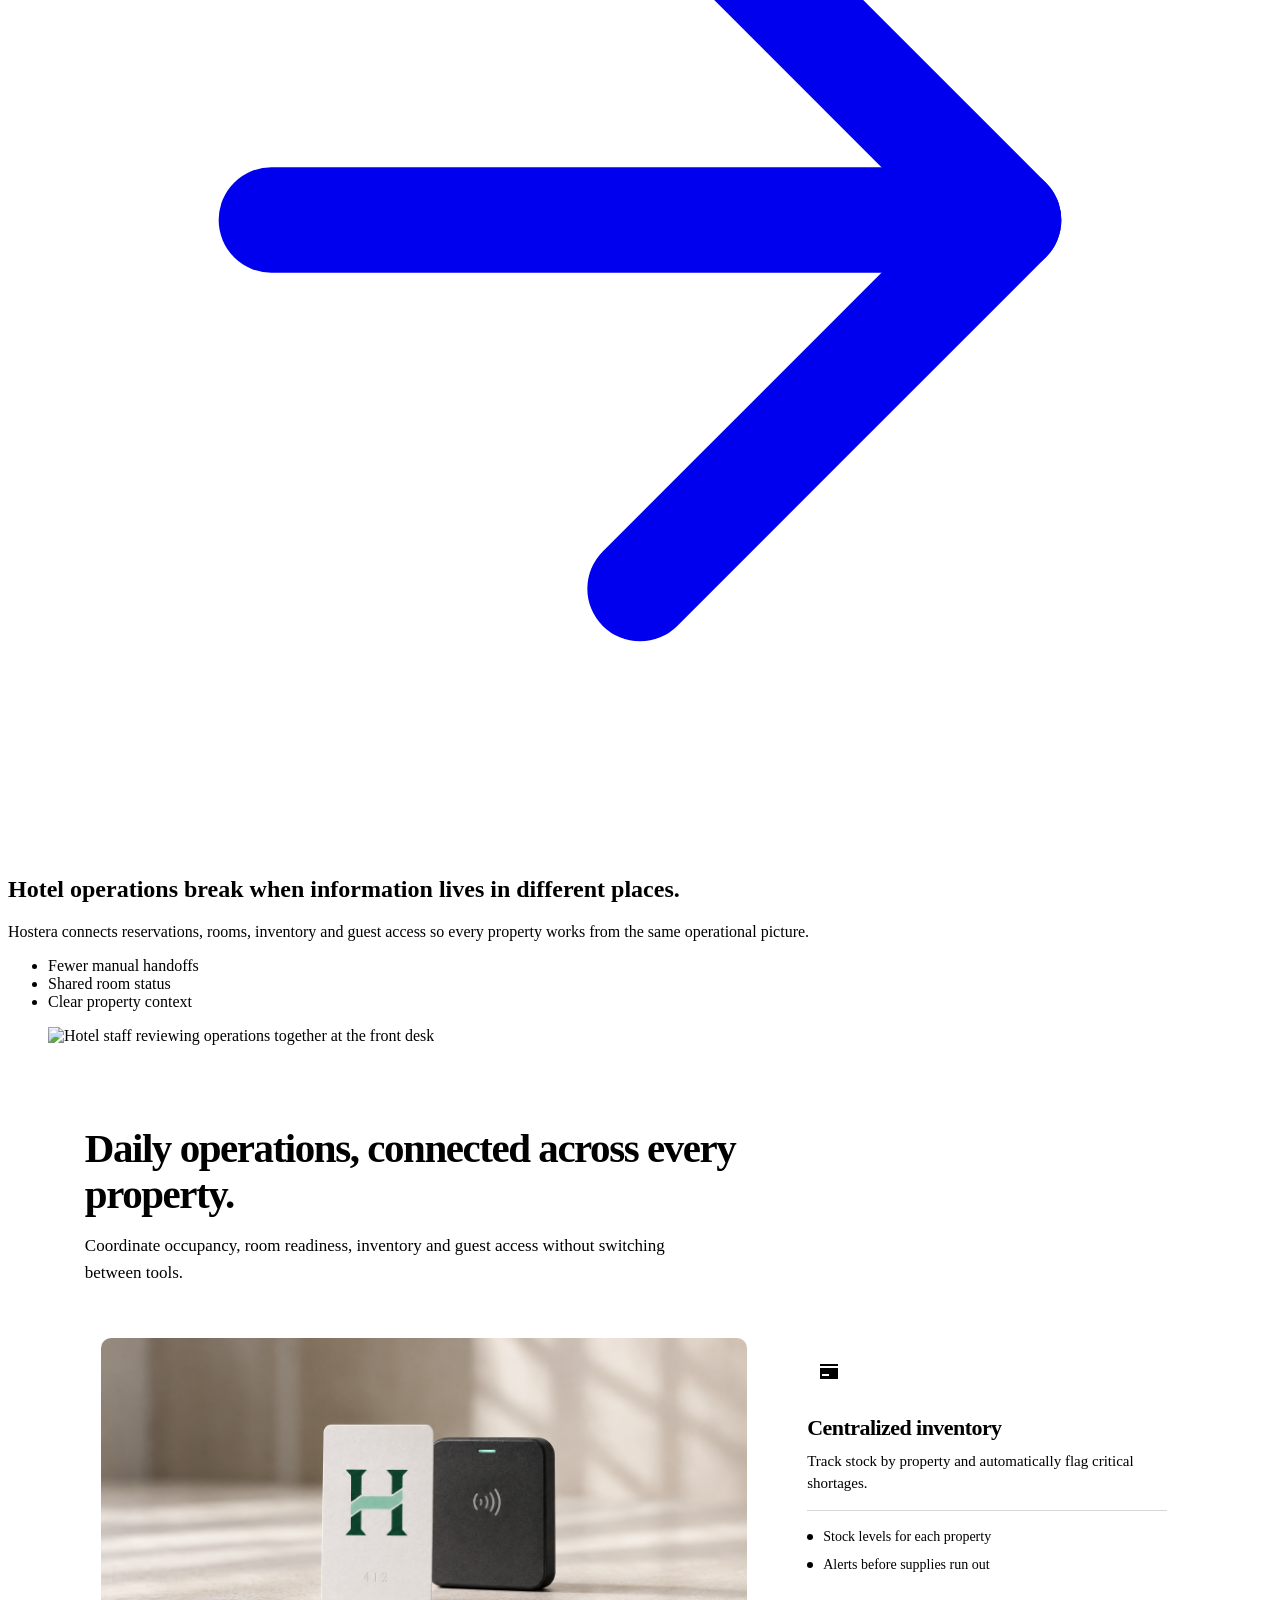
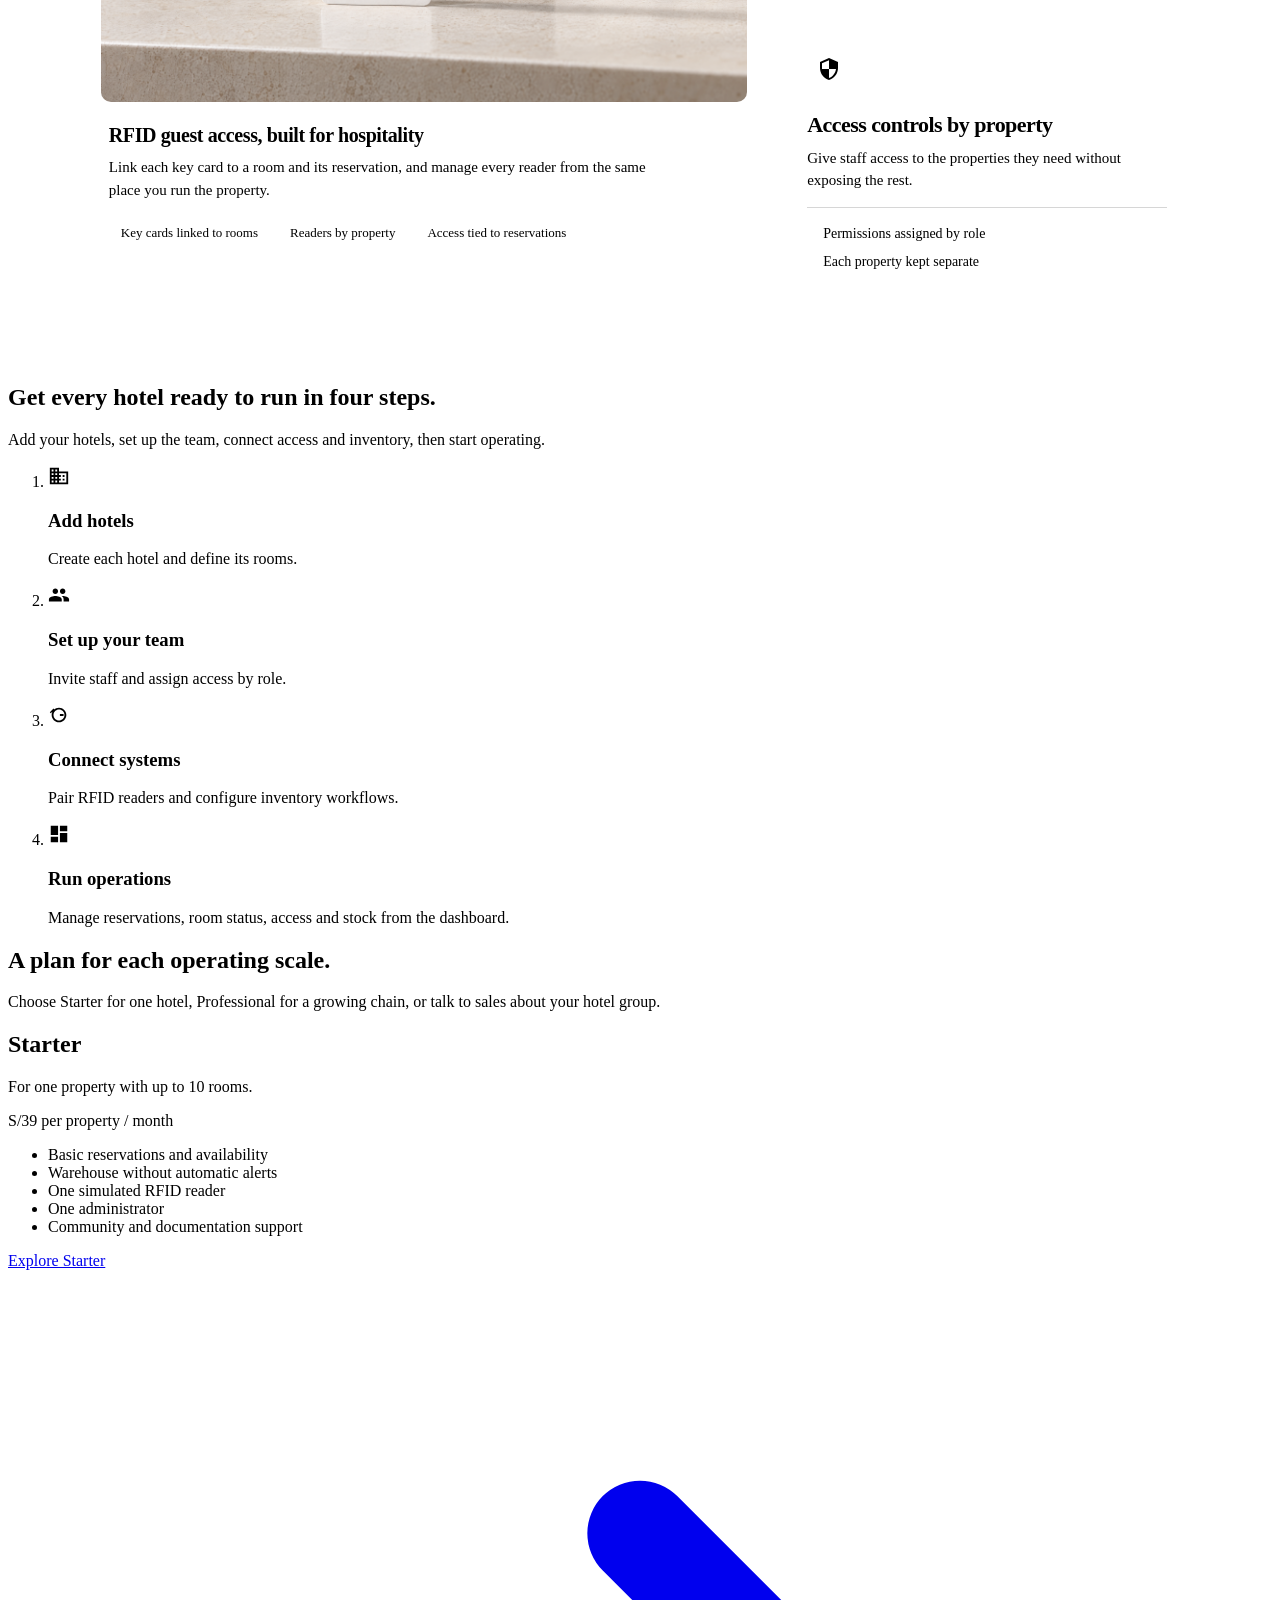
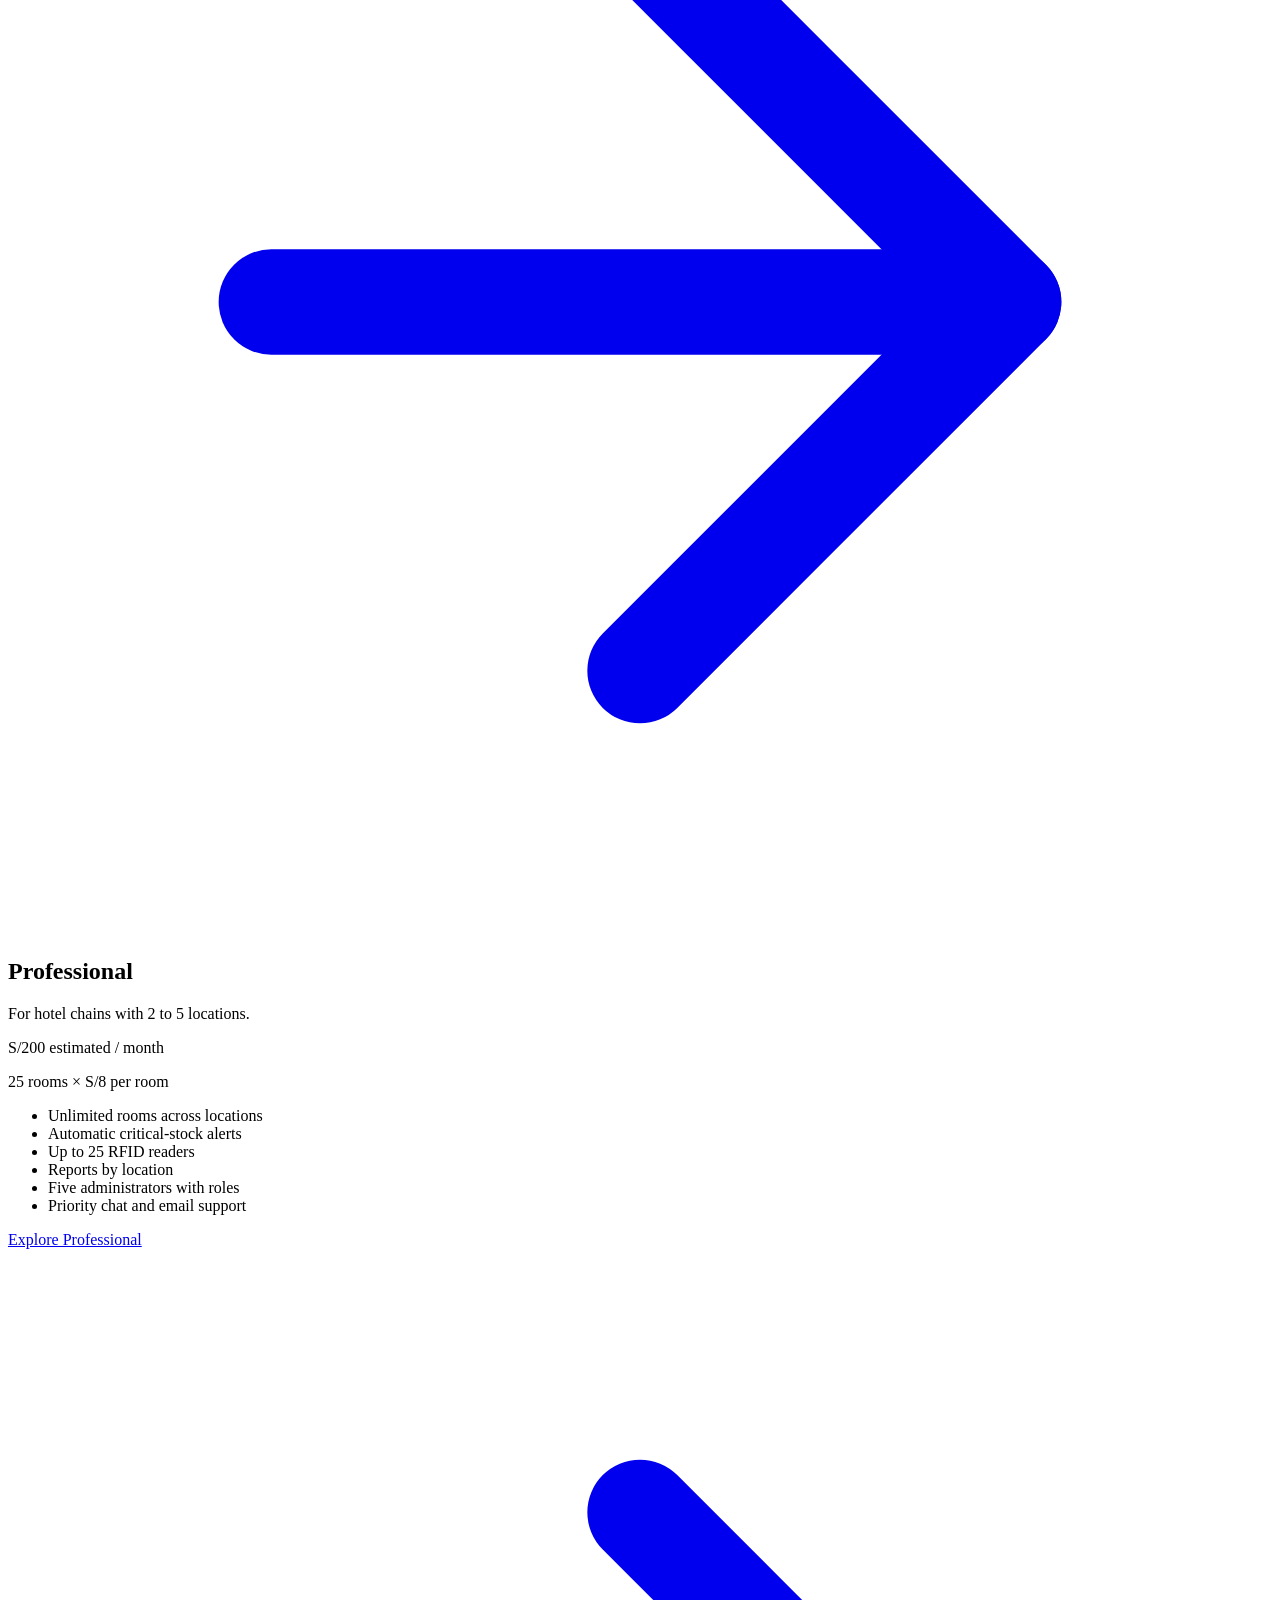
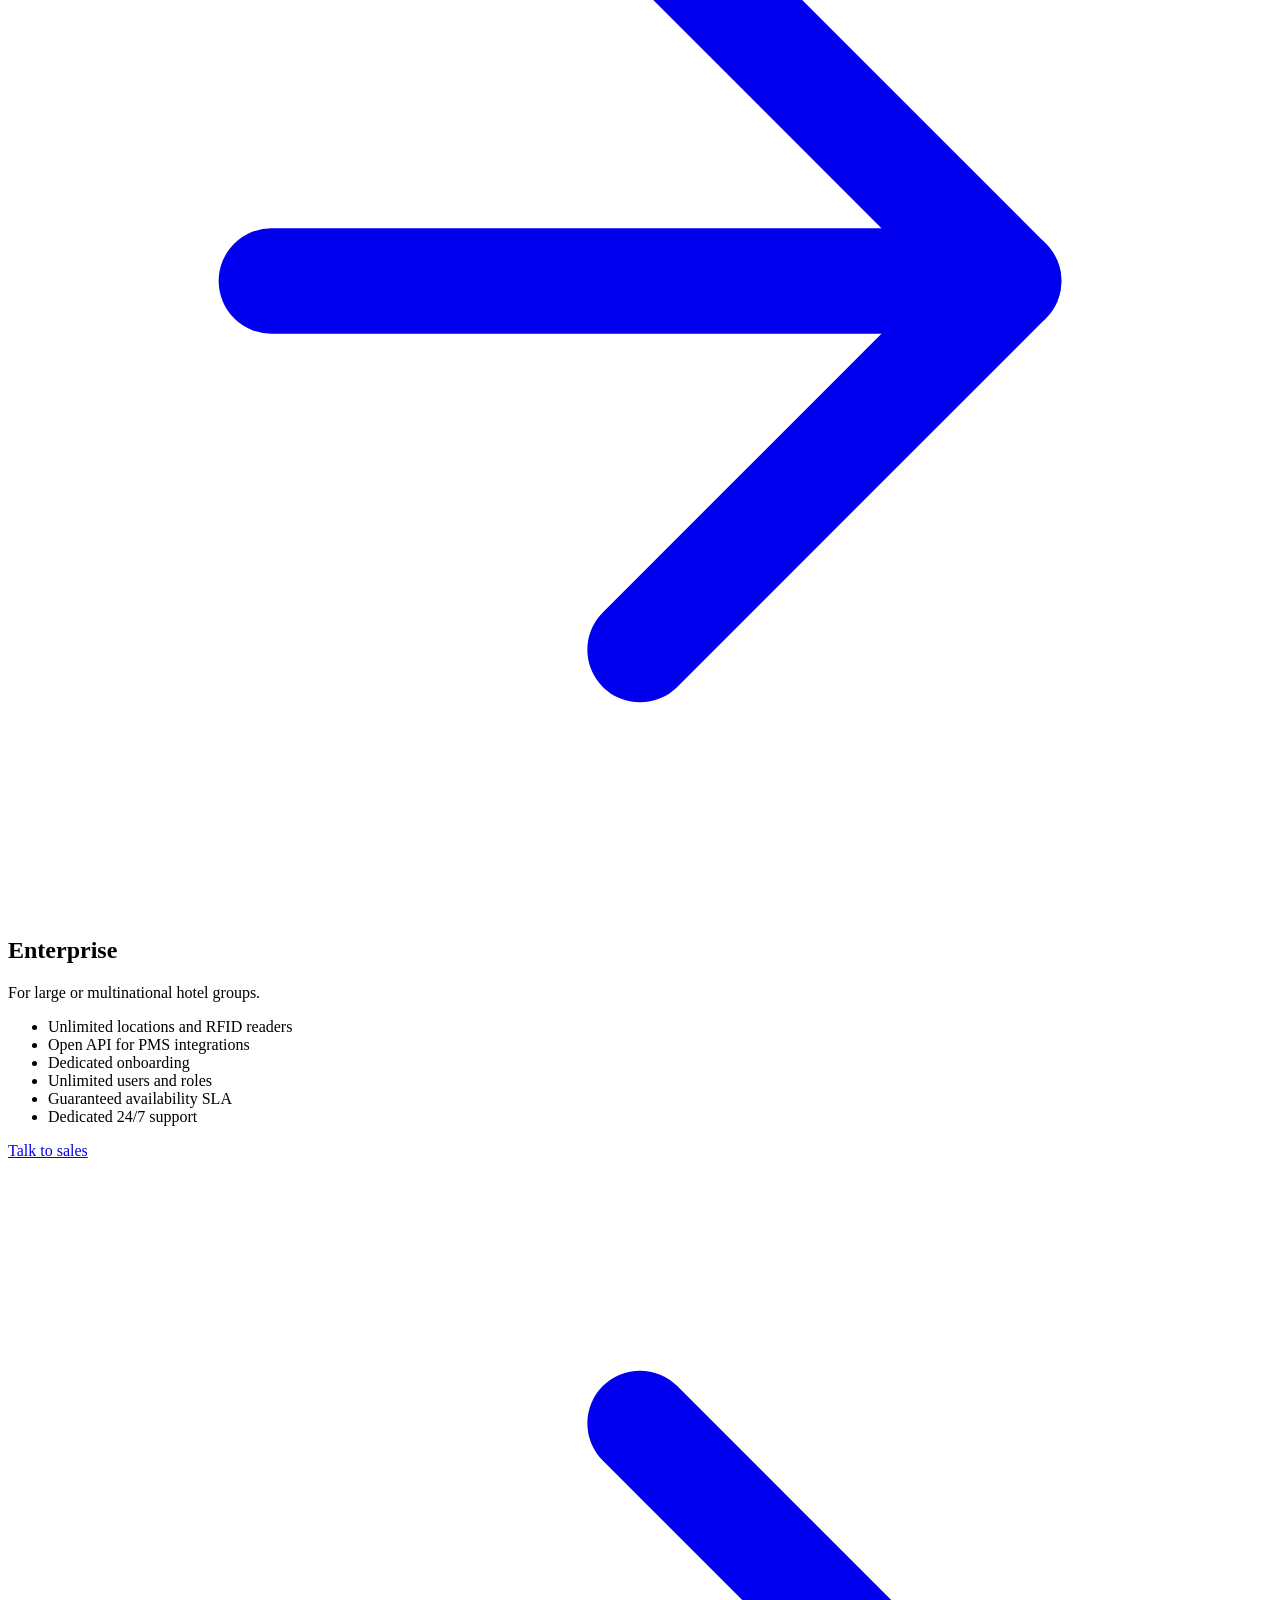
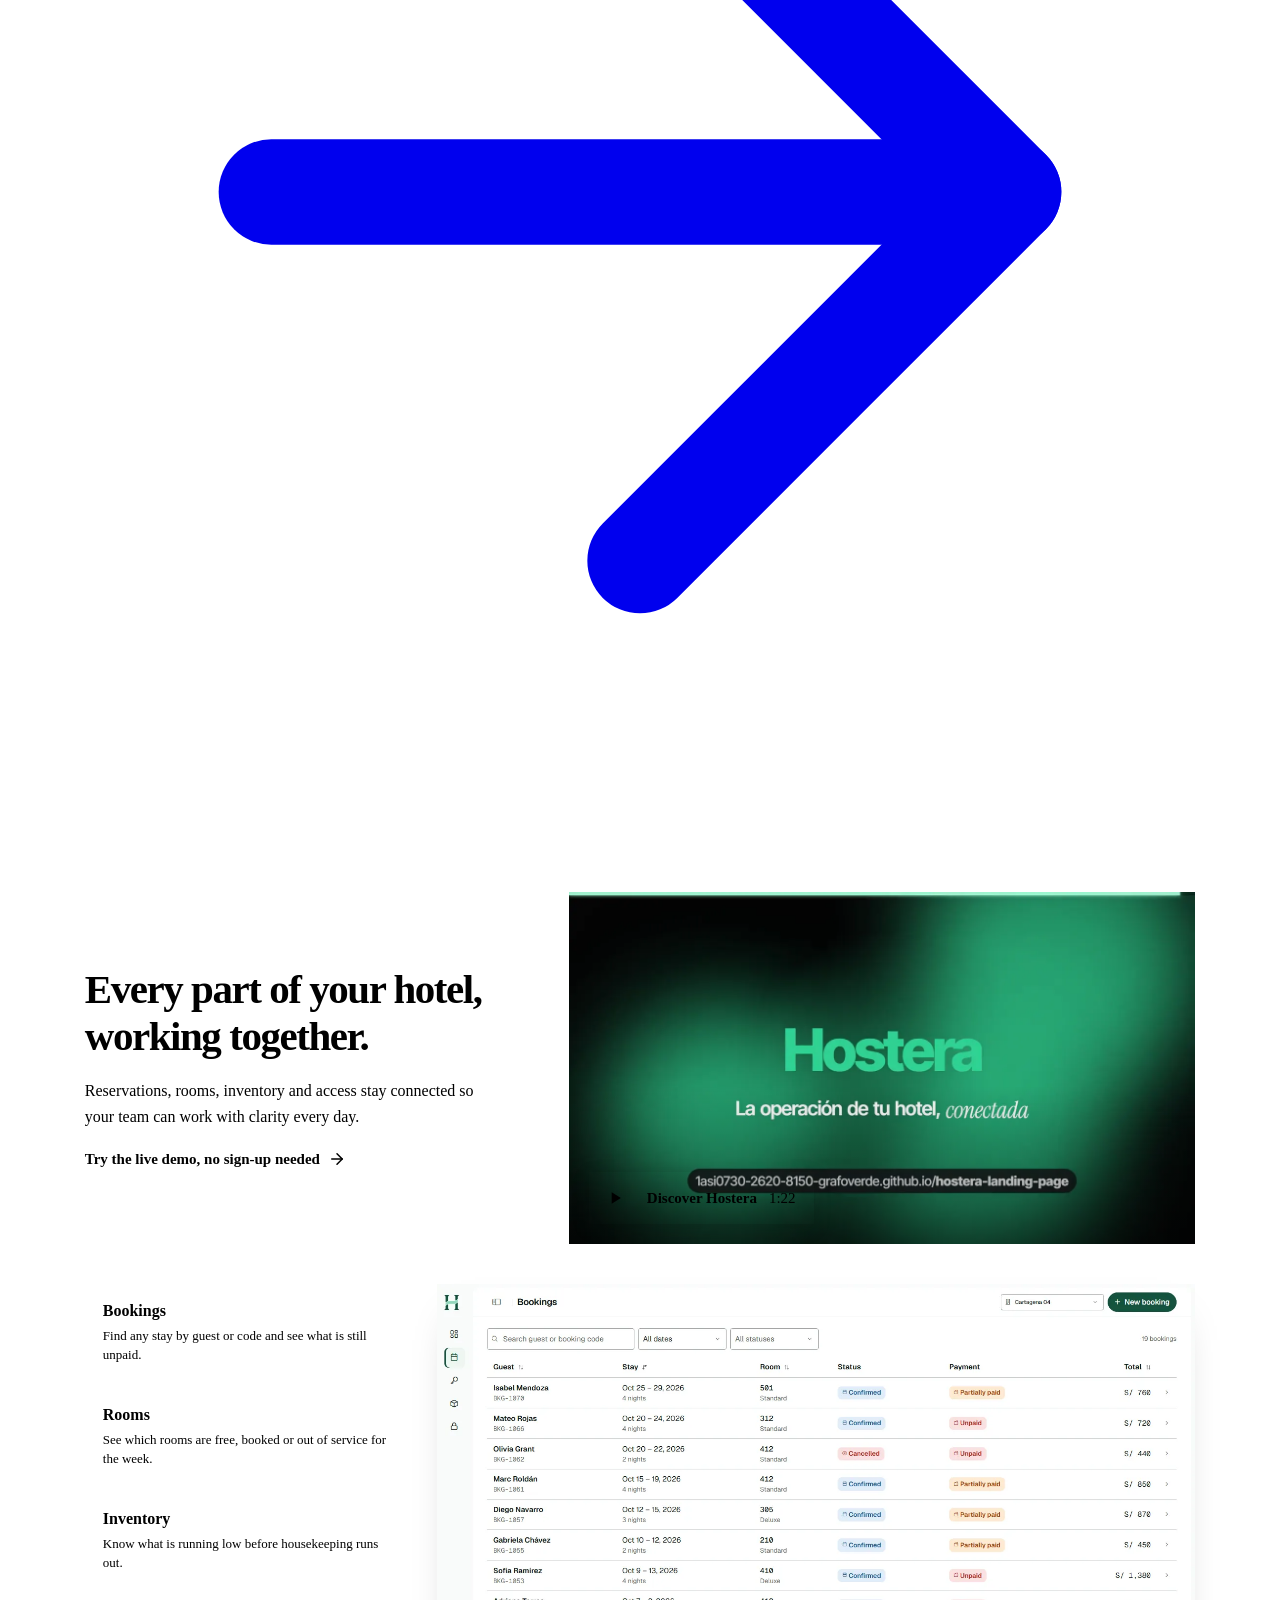
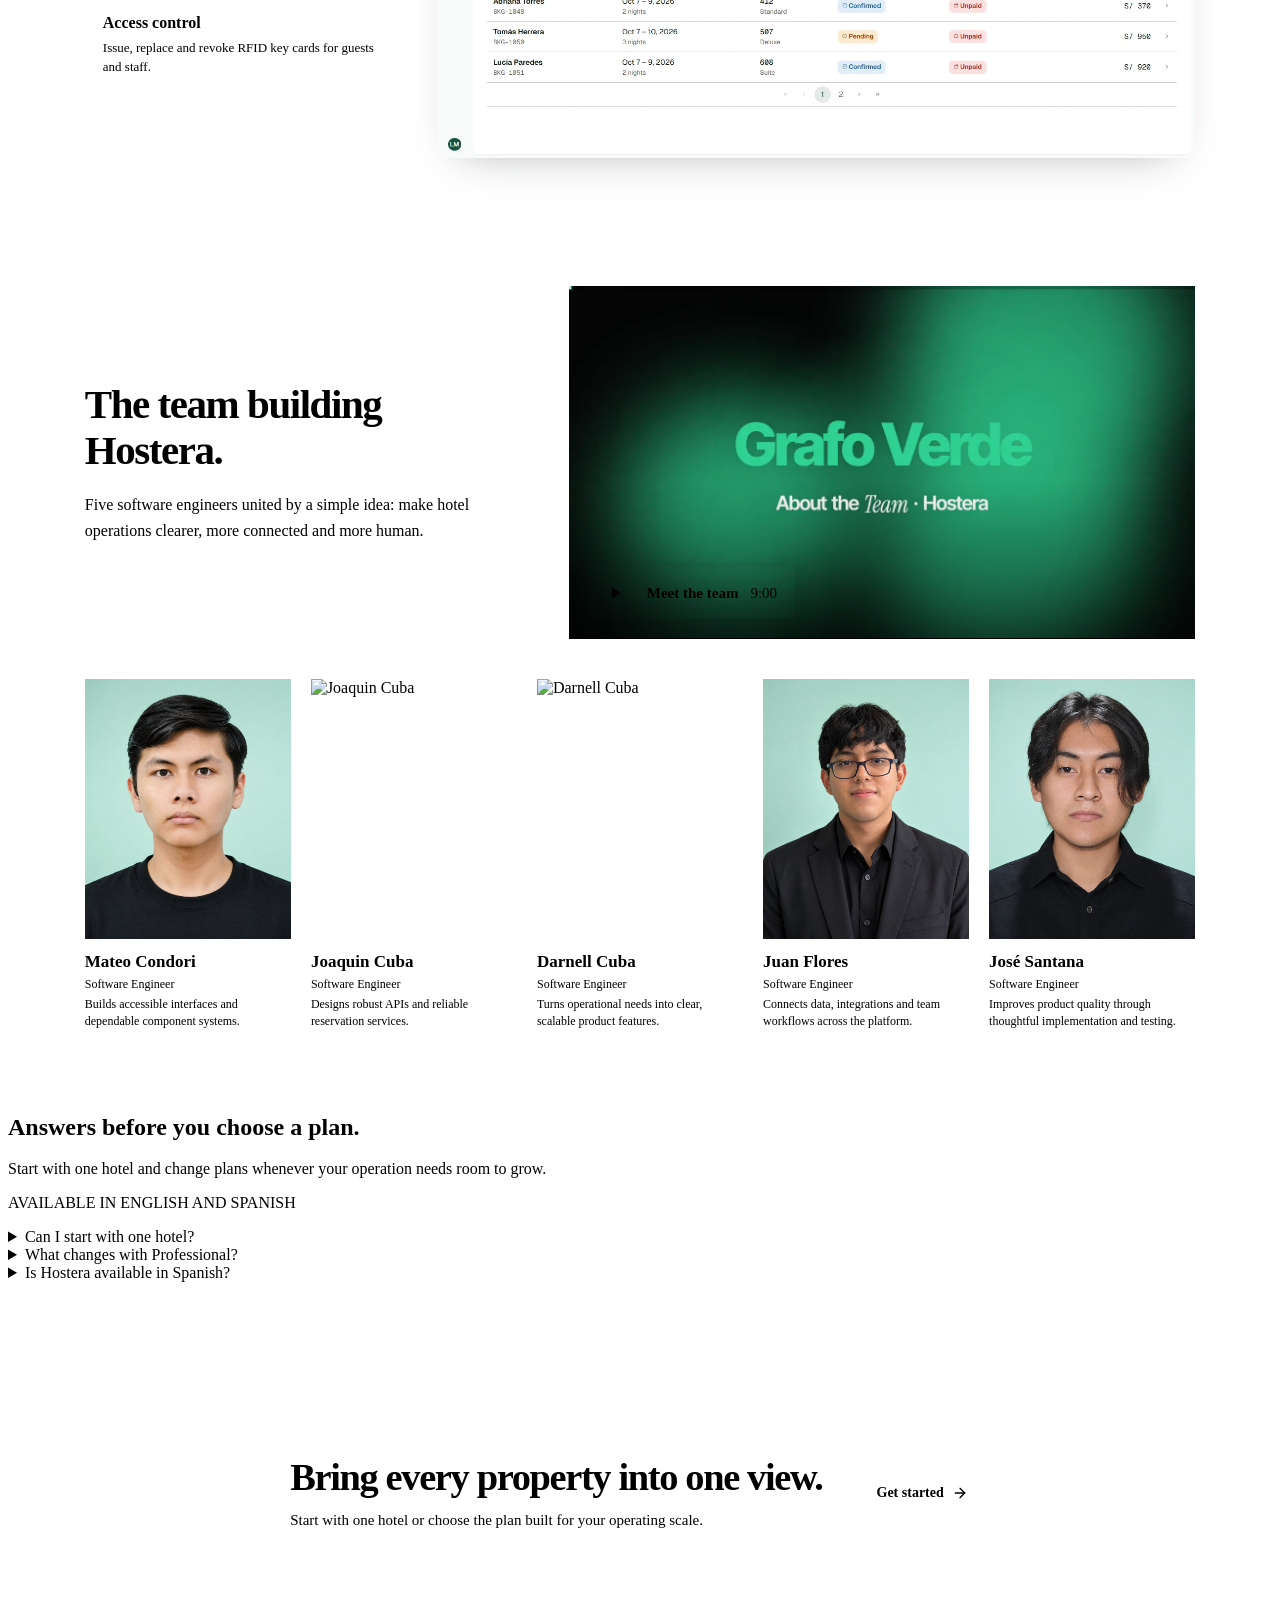
==== commit 0aa055f8: "feat(media): serve the product and team videos from the site The SharePoint embeds redirect to the U" ====
--- a/index.html
+++ b/index.html
@@ -469,15 +469,20 @@
                   </svg>
                 </a>
               </div>
-              <div class="media-card" data-media-card data-embed-src="https://upcedupe-my.sharepoint.com/personal/u20231e443_upc_edu_pe/_layouts/15/embed.aspx?UniqueId=9c3afa46-7bdc-4346-8361-97f7c1f431a5&amp;embed=%7B%22af%22%3Atrue%2C%22ust%22%3Afalse%7D&amp;referrer=StreamWebApp&amp;referrerScenario=EmbedDialog.Create" data-embed-title="Hostera product video" data-i18n-embed-title="product.video">
+              <div class="media-card" data-media-card>
+                <video preload="none" playsinline poster="public/videos/about-the-product-poster.webp" aria-label="Hostera product video" data-i18n-aria="product.video">
+                  <source src="public/videos/about-the-product.mp4" type="video/mp4" />
+                </video>
                 <button class="media-card__play" type="button" data-media-play>
-                  <span class="media-card__play-icon" aria-hidden="true">
-                    <svg width="30" height="30" viewBox="0 0 24 24">
-                      <path d="M8 5v14l11-7z" fill="currentColor" />
-                    </svg>
+                  <span class="media-card__pill">
+                    <span class="media-card__play-icon" aria-hidden="true">
+                      <svg width="20" height="20" viewBox="0 0 24 24">
+                        <path d="M8 5v14l11-7z" fill="currentColor" />
+                      </svg>
+                    </span>
+                    <span class="media-card__play-label" data-i18n="product.play">Discover Hostera</span>
+                    <time class="media-card__duration" datetime="PT1M22S">1:22</time>
                   </span>
-                  <span class="media-card__play-label" data-i18n="product.play">Discover Hostera</span>
-                  <span class="media-card__play-hint" data-i18n="product.hint">See how it works in daily hotel operations</span>
                 </button>
               </div>
             </div>
@@ -528,15 +533,20 @@
                   more connected and more human.
                 </p>
               </div>
-              <div class="media-card media-card--team" data-media-card data-embed-src="https://upcedupe-my.sharepoint.com/personal/u20231e443_upc_edu_pe/_layouts/15/embed.aspx?UniqueId=75069a80-cf3d-483a-9026-8c9d5490dc22&amp;embed=%7B%22af%22%3Atrue%2C%22ust%22%3Afalse%7D&amp;referrer=StreamWebApp&amp;referrerScenario=EmbedDialog.Create" data-embed-title="Hostera team video" data-i18n-embed-title="team.video">
+              <div class="media-card media-card--team" data-media-card>
+                <video preload="none" playsinline poster="public/videos/about-the-team-poster.webp" aria-label="Hostera team video" data-i18n-aria="team.video">
+                  <source src="public/videos/about-the-team.mp4" type="video/mp4" />
+                </video>
                 <button class="media-card__play" type="button" data-media-play>
-                  <span class="media-card__play-icon" aria-hidden="true">
-                    <svg width="28" height="28" viewBox="0 0 24 24">
-                      <path d="M8 5v14l11-7z" fill="currentColor" />
-                    </svg>
+                  <span class="media-card__pill">
+                    <span class="media-card__play-icon" aria-hidden="true">
+                      <svg width="20" height="20" viewBox="0 0 24 24">
+                        <path d="M8 5v14l11-7z" fill="currentColor" />
+                      </svg>
+                    </span>
+                    <span class="media-card__play-label" data-i18n="team.play">Meet the team</span>
+                    <time class="media-card__duration" datetime="PT9M">9:00</time>
                   </span>
-                  <span class="media-card__play-label" data-i18n="team.play">Meet the team</span>
-                  <span class="media-card__play-hint" data-i18n="team.hint">Discover who is building Hostera and why</span>
                 </button>
               </div>
             </div>
--- a/css/discover.css
+++ b/css/discover.css
@@ -68,42 +68,66 @@
   min-width: 0;
   aspect-ratio: 16 / 9;
   overflow: hidden;
-  border: 1px dashed var(--md-sys-color-outline);
+  border: 1px solid var(--md-sys-color-outline-variant);
   border-radius: var(--md-sys-shape-corner-large);
-  background: var(--md-sys-color-surface-container);
-}
-
-.media-card.is-playing {
-  border-style: solid;
-  border-color: var(--md-sys-color-outline-variant);
   background: #000;
 }
 
-.media-card iframe {
+.media-card video {
   position: absolute;
   inset: 0;
   width: 100%;
   height: 100%;
-  border: 0;
+  object-fit: cover;
+}
+
+.media-card.is-playing video {
+  object-fit: contain;
 }
 
 .media-card__play {
   position: absolute;
   inset: 0;
   display: flex;
-  flex-direction: column;
-  align-items: center;
-  justify-content: center;
-  gap: 14px;
+  align-items: flex-end;
+  justify-content: flex-start;
+  padding: 20px;
   border: 0;
-  background: var(--md-sys-color-surface-container);
+  background: linear-gradient(to top, rgb(0 0 0 / 0.45), transparent 45%);
   color: var(--md-sys-color-on-surface);
   font: inherit;
   cursor: pointer;
 }
 
+.media-card.is-playing .media-card__play {
+  display: none;
+}
+
+.media-card__pill {
+  display: inline-flex;
+  align-items: center;
+  gap: 12px;
+  padding: 6px 18px 6px 6px;
+  border-radius: var(--md-sys-shape-corner-full);
+  background: var(--md-sys-color-surface);
+  box-shadow: 0 4px 16px rgb(0 0 0 / 0.18);
+}
+
+.media-card__play-icon {
+  display: flex;
+  align-items: center;
+  justify-content: center;
+  width: 40px;
+  height: 40px;
+  flex-shrink: 0;
+  border-radius: var(--md-sys-shape-corner-full);
+  background: var(--md-sys-color-primary);
+  color: var(--md-sys-color-on-primary);
+  transition: transform 160ms ease;
+}
+
 .media-card__play:hover .media-card__play-icon {
-  transform: scale(1.06);
+  transform: scale(1.08);
 }
 
 .media-card__play:focus-visible {
@@ -111,33 +135,19 @@
   outline-offset: -3px;
 }
 
-.media-card__play-icon {
-  display: flex;
-  align-items: center;
-  justify-content: center;
-  width: 64px;
-  height: 64px;
-  border-radius: var(--md-sys-shape-corner-full);
-  background: var(--md-sys-color-primary);
-  color: var(--md-sys-color-on-primary);
-  transition: transform 160ms ease;
-}
-
-.media-card--team .media-card__play-icon {
-  width: 60px;
-  height: 60px;
+.media-card__play-label,
+.media-card__duration {
+  font-size: 15px;
+  line-height: 20px;
 }
 
 .media-card__play-label {
-  font-size: 16px;
   font-weight: 600;
-  line-height: 22px;
 }
 
-.media-card__play-hint {
+.media-card__duration {
   color: var(--md-sys-color-on-surface-variant);
-  font-size: 13px;
-  line-height: 18px;
+  font-variant-numeric: tabular-nums;
 }
 
 @media (max-width: 1023px) {
@@ -160,3 +170,30 @@
     width: 100%;
   }
 }
+
+@media (max-width: 767px) {
+  .media-card__play {
+    padding: 12px;
+  }
+
+  .media-card__pill {
+    gap: 8px;
+    padding: 4px 12px 4px 4px;
+  }
+
+  .media-card__play-icon {
+    width: 28px;
+    height: 28px;
+  }
+
+  .media-card__play-icon svg {
+    width: 14px;
+    height: 14px;
+  }
+
+  .media-card__play-label,
+  .media-card__duration {
+    font-size: 13px;
+    line-height: 18px;
+  }
+}
